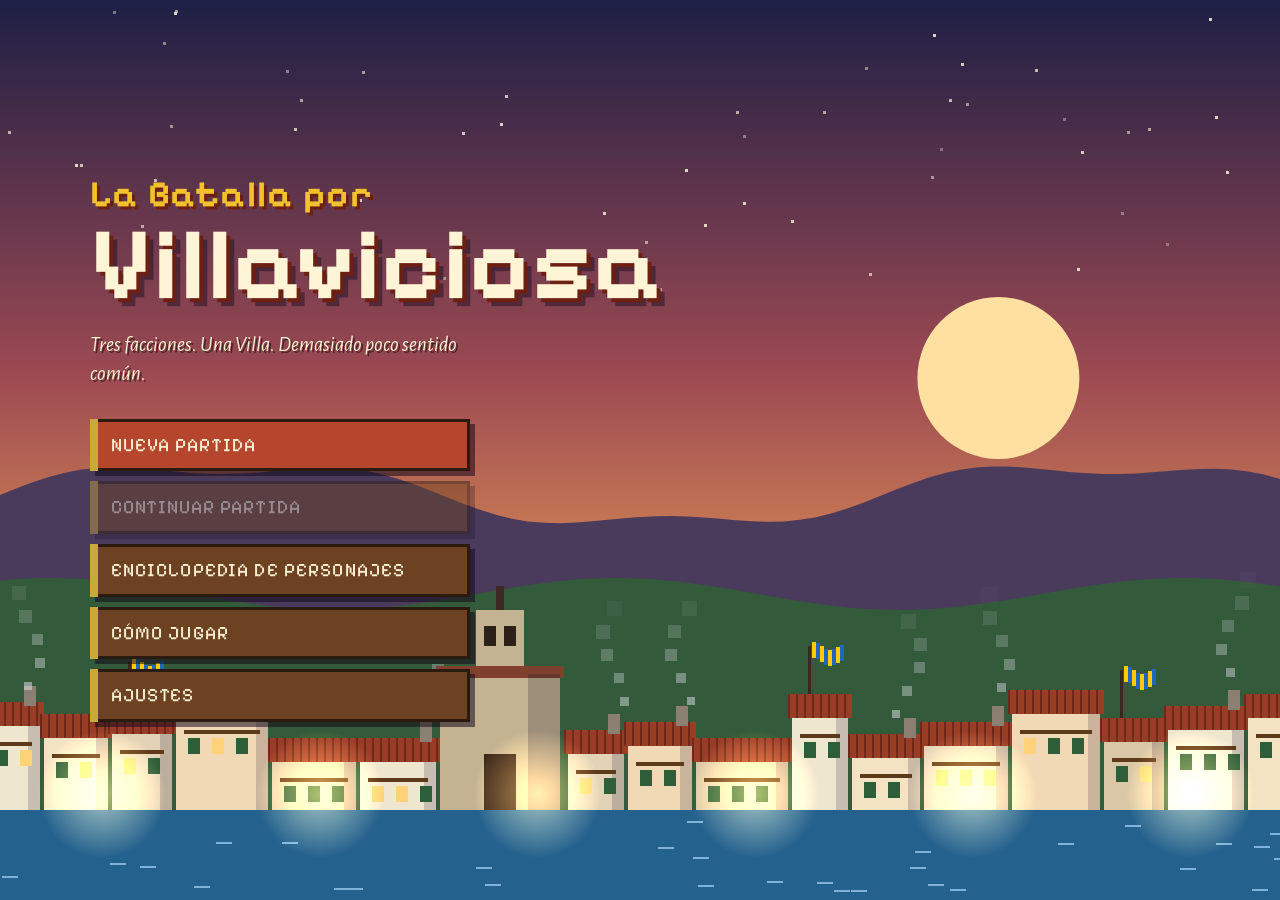
==== index.html @ 6a0cd869 "Add files via upload" ====
<!doctype html>
<html lang="es">
<head>
<link rel="icon" href="data:image/svg+xml,<svg xmlns=%22http://www.w3.org/2000/svg%22 viewBox=%220 0 100 100%22><text y=%22.9em%22 font-size=%2290%22>🍺</text></svg>">
<meta charset="utf-8">
<meta name="viewport" content="width=device-width, initial-scale=1, viewport-fit=cover">
<title>La Batalla por Villaviciosa</title>
<link rel="preconnect" href="https://fonts.googleapis.com">
<link rel="preconnect" href="https://fonts.gstatic.com" crossorigin>
<link href="https://fonts.googleapis.com/css2?family=Alegreya+Sans:ital,wght@0,400;0,700;0,800;1,400&family=Pixelify+Sans:wght@400;600;700&display=swap" rel="stylesheet">
<style>
/* LA BATALLA POR VILLAVICIOSA — styles.css
   Paleta: cal (paredes encaladas), pizarra (tejados y piedra), teja, sidra, prao, madera. */
:root {
  --cal: #efe7d4; --cal2: #e2d6ba; --pizarra: #2f3a45; --pizarra2: #3b4855; --teja: #b5452c; --sidra: #c8a93a; --prao: #4f8a35; --madera: #6d4223; --ria: #2f6f9e;
  --bg: #e9e0cb; --panel: #f4eedf; --panel2: #e6dcc3; --ink: #2a2620; --muted: #6e6455; --line: #b9a888; --btn: #6d4223; --btnInk: #fbf3df; --accent: #b5452c; --focus: #2f6f9e;
  color-scheme: light;
  box-sizing: border-box; padding-top: env(safe-area-inset-top, 0px); padding-bottom: env(safe-area-inset-bottom, 0px);
  --font-d: 'Pixelify Sans', 'Courier New', ui-monospace, monospace;
  --font-b: 'Alegreya Sans', 'Trebuchet MS', 'Segoe UI', system-ui, sans-serif;
}
@media (prefers-color-scheme: dark) {
  :root:not([data-theme="light"]) {
    --bg: #1d242c; --panel: #26303a; --panel2: #303c48; --ink: #ece4d0; --muted: #a59c8a; --line: #4c5a68; --btn: #c8a93a; --btnInk: #1d242c; --accent: #e0694d; --focus: #8cc6ef; color-scheme: dark;
  }
}
:root[data-theme="dark"] { --bg: #1d242c; --panel: #26303a; --panel2: #303c48; --ink: #ece4d0; --muted: #a59c8a; --line: #4c5a68; --btn: #c8a93a; --btnInk: #1d242c; --accent: #e0694d; --focus: #8cc6ef; color-scheme: dark; }
*, *::before, *::after { box-sizing: border-box; }
html { height: 100%; scroll-padding-top: env(safe-area-inset-top, 0px); }
body { margin: 0; height: 100%; background: var(--bg); color: var(--ink); font-family: var(--font-b); font-size: 16px; line-height: 1.4; overflow: hidden; }
#app { height: 100%; position: relative; }
.pix { image-rendering: pixelated; image-rendering: crisp-edges; }
button { font: inherit; color: inherit; cursor: pointer; }
button:disabled { cursor: not-allowed; opacity: 0.45; }
:focus-visible { outline: 3px solid var(--focus); outline-offset: 2px; }
h1, h2, h3, h4 { font-family: var(--font-d); font-weight: 600; margin: 0 0 0.4em; letter-spacing: 0.01em; }
.muted { color: var(--muted); } .small { font-size: 0.85em; }
.row { display: flex; gap: 10px; align-items: center; flex-wrap: wrap; } .row.end { justify-content: flex-end; margin-top: 14px; }
.hidden { display: none !important; }

.btn { background: var(--btn); color: var(--btnInk); border: 2px solid rgba(0,0,0,0.35); border-radius: 4px; padding: 8px 16px; font-family: var(--font-d); font-size: 15px; box-shadow: 0 3px 0 rgba(0,0,0,0.35); transition: transform .06s; }
.btn:active:not(:disabled) { transform: translateY(2px); box-shadow: 0 1px 0 rgba(0,0,0,0.35); }
.btn.ghost { background: transparent; color: var(--ink); border-color: var(--line); box-shadow: none; }
.btn.danger { background: var(--teja); color: #fff6e6; }
.btn.end { background: var(--prao); color: #f5f1e2; font-size: 16px; padding: 10px 22px; }

/* ---------- Pantallas ---------- */
.screen { position: absolute; inset: 0; display: none; }
.screen.active { display: block; }

/* Menú principal */
#scr-menu { background: #2b2f63; }
#menu-bg { position: absolute; inset: 0; width: 100%; height: 100%; image-rendering: pixelated; }
.menu-box { position: relative; z-index: 1; height: 100%; display: flex; flex-direction: column; justify-content: center; padding: 6vh 7vw; max-width: 760px; }
.title { font-family: var(--font-d); font-weight: 700; color: #fff4d6; font-size: clamp(42px, 8vw, 104px); line-height: 0.92; margin: 0; text-shadow: 4px 4px 0 #6d1f12, 8px 8px 0 rgba(20,10,30,0.45); }
.title span { display: block; font-size: 0.36em; color: #f2c12e; text-shadow: 3px 3px 0 #6d1f12; margin-bottom: 0.15em; letter-spacing: 0.04em; }
.subtitle { color: #fff1d0; font-size: clamp(16px, 2vw, 21px); font-style: italic; margin: 18px 0 30px; text-shadow: 2px 2px 0 rgba(0,0,0,0.5); max-width: 34ch; }
.menu-nav { display: flex; flex-direction: column; gap: 10px; align-items: flex-start; }
.menu-nav button { font-family: var(--font-d); font-size: 19px; letter-spacing: 0.06em; background: #6d4223; color: #fbefd2; border: 3px solid #2b1a0e; padding: 10px 22px 10px 18px; min-width: 380px; text-align: left; box-shadow: 5px 5px 0 rgba(20,10,30,0.55); position: relative; }
.menu-nav button::before { content: ''; position: absolute; left: -3px; top: -3px; bottom: -3px; width: 8px; background: #c8a93a; }
.menu-nav button:hover:not(:disabled) { background: #85532d; transform: translateX(6px); }
.menu-nav button:first-child { background: #b5452c; }

/* Pantallas de contenido */
.page { height: 100%; overflow: auto; padding: 24px clamp(14px, 4vw, 48px) 40px; }
.page-head { display: flex; align-items: center; justify-content: space-between; gap: 12px; margin-bottom: 16px; flex-wrap: wrap; }
.page-head h1 { font-size: clamp(26px, 4vw, 40px); margin: 0; }
.setup-sec { background: var(--panel); border: 2px solid var(--line); border-radius: 6px; padding: 16px; margin-bottom: 16px; }
.setup-sec h2 { font-size: 20px; }
.fac-row, .map-row { display: grid; grid-template-columns: repeat(auto-fit, minmax(240px, 1fr)); gap: 12px; }
.fac-card { text-align: left; background: var(--panel2); border: 3px solid transparent; border-left: 10px solid var(--fc); border-radius: 6px; padding: 12px; }
.fac-card.on { border-color: var(--fc); border-left-color: var(--fc); background: color-mix(in srgb, var(--fc) 18%, var(--panel)); }
.fac-card p { margin: 6px 0; font-size: 14px; } .fac-card .bonus { color: var(--muted); }
.fac-name { font-family: var(--font-d); font-size: 22px; color: var(--fc); filter: brightness(1.05); }
.fac-faces { display: flex; gap: 4px; flex-wrap: wrap; margin-top: 8px; }
.fac-faces canvas { width: 34px; height: 34px; border-radius: 2px; }
.leader-grid { display: grid; grid-template-columns: repeat(auto-fill, minmax(104px, 1fr)); gap: 8px; margin: 10px 0; }
.leader { background: var(--panel2); border: 3px solid transparent; border-radius: 6px; padding: 6px; display: flex; flex-direction: column; align-items: center; gap: 4px; font-size: 13px; }
.leader canvas { width: 72px; height: 72px; } .leader.on { border-color: var(--accent); }
.leader-info p { margin: 4px 0; }
.map-card { text-align: left; background: var(--panel2); border: 3px solid transparent; border-radius: 6px; padding: 10px; display: flex; flex-direction: column; gap: 6px; }
.map-card canvas { width: 100%; max-width: 330px; height: auto; border-radius: 3px; } .map-card.on { border-color: var(--accent); } .map-card p { margin: 0; font-size: 14px; }
.opts { display: grid; grid-template-columns: max-content 1fr; gap: 10px 16px; align-items: center; }
.opts h2 { grid-column: 1 / -1; }
.seg { display: flex; flex-wrap: wrap; gap: 0; }
.seg button { background: var(--panel2); border: 2px solid var(--line); padding: 6px 12px; margin-right: -2px; font-size: 14px; }
.seg button.on { background: var(--btn); color: var(--btnInk); border-color: var(--btn); }
select { font: inherit; padding: 6px 8px; background: var(--panel2); color: var(--ink); border: 2px solid var(--line); border-radius: 4px; }
.start-bar { position: sticky; bottom: 0; display: flex; justify-content: flex-end; padding: 12px 0; }

/* Enciclopedia */
#scr-ency .ency-wrap { display: grid; grid-template-columns: 250px 1fr; gap: 16px; min-height: 0; }
#ency-tabs { display: flex; flex-wrap: wrap; gap: 6px; margin-bottom: 12px; }
#ency-tabs button { background: var(--panel2); border: 2px solid var(--line); border-radius: 4px; padding: 6px 12px; font-family: var(--font-d); }
#ency-tabs button.on { background: var(--btn); color: var(--btnInk); border-color: var(--btn); }
#ency-list { display: flex; flex-direction: column; gap: 4px; }
.ency-item { display: flex; align-items: center; gap: 8px; background: var(--panel); border: 2px solid transparent; border-radius: 4px; padding: 4px; text-align: left; }
.ency-item canvas { width: 44px; height: 44px; } .ency-item.on { border-color: var(--accent); }
#ency-detail { background: var(--panel); border: 2px solid var(--line); border-radius: 6px; padding: 16px; }
.ency-top { display: grid; grid-template-columns: minmax(260px, 360px) 1fr; gap: 18px; }
.ency-stage { width: 100%; height: auto; border: 3px solid var(--fc); border-radius: 4px; }
.ency-stage-wrap { display: flex; flex-direction: column; gap: 8px; align-items: stretch; }
.lvlnav { display: flex; align-items: center; justify-content: space-between; font-family: var(--font-d); }
.ency-info h2 { font-size: 28px; }
.evo-strip { margin-top: 18px; } .strip { display: flex; align-items: center; gap: 6px; overflow-x: auto; padding-bottom: 6px; }
.evo-step { display: flex; flex-direction: column; align-items: center; gap: 2px; background: var(--panel2); border: 2px solid transparent; border-radius: 6px; padding: 6px; min-width: 118px; font-size: 13px; }
.evo-step canvas { width: 96px; height: 114px; object-fit: contain; } .evo-step.on { border-color: var(--accent); }
.evo-arrow { font-family: var(--font-d); font-size: 26px; color: var(--muted); }

/* Ayuda */
.help { max-width: 72ch; } .help h3 { margin-top: 1.1em; } .help p, .help li { line-height: 1.55; }
.terr { border-collapse: collapse; } .terr td, .terr th { border-bottom: 1px solid var(--line); padding: 4px 14px 4px 0; text-align: left; }

/* ---------- Batalla ---------- */
#scr-battle.active { display: grid; grid-template-columns: 1fr 340px; grid-template-rows: auto 1fr 172px; height: 100%; }
#topbar { grid-column: 1 / -1; display: flex; align-items: center; gap: 14px; padding: 7px 12px; white-space: nowrap; overflow: hidden; background: #1f2830; color: #ece4d0; border-bottom: 3px solid #12181e; flex-wrap: wrap; font-size: 15px; }
#topbar .muted { color: #a8b0b8; }
.tb-round strong { font-family: var(--font-d); font-size: 18px; }
.tb-tod { display: flex; align-items: center; gap: 6px; font-family: var(--font-d); } .tod-ic { width: 22px; height: 22px; }
.tb-fac { font-family: var(--font-d); display: flex; align-items: center; gap: 8px; font-size: 17px; padding: 2px 12px; border-left: 6px solid var(--fc); background: rgba(255,255,255,0.06); }
.dot { width: 12px; height: 12px; background: var(--fc); display: inline-block; }
.tb-gold { display: flex; align-items: center; gap: 6px; font-family: var(--font-d); font-size: 17px; }
.coin { width: 14px; height: 14px; border-radius: 50%; background: #f2c12e; box-shadow: inset -3px -3px 0 #b8860b; display: inline-block; }
.pp { display: inline-block; min-width: 26px; text-align: center; padding: 1px 6px; margin-right: 3px; background: var(--fc); color: #fff; font-family: var(--font-d); border-radius: 3px; }
.tb-event { color: #f2d77a; font-size: 14px; min-width: 0; overflow: hidden; text-overflow: ellipsis; flex: 0 1 auto; }
.tb-btns { margin-left: auto; display: flex; gap: 6px; }
.tb-btns .icon { background: #2c3843; border: 2px solid #12181e; color: #ece4d0; padding: 4px 10px; border-radius: 3px; font-family: var(--font-d); font-size: 14px; }
#mapwrap { position: relative; overflow: hidden; background: #2b2620; min-height: 0; }
#map { display: block; width: 100%; height: 100%; touch-action: none; cursor: pointer; }
#goal { position: absolute; left: 12px; top: 12px; max-width: min(520px, 60%); text-align: left; background: rgba(20,16,24,0.82); color: #f4ecd8; border: 0; border-left: 5px solid #c8a93a; padding: 6px 12px; font-size: 14px; border-radius: 0 4px 4px 0; }
#goal .gl { font-family: var(--font-d); color: #f2c12e; margin-right: 8px; text-transform: uppercase; font-size: 12px; letter-spacing: .08em; }
#legend { position: absolute; left: 12px; bottom: 12px; display: flex; gap: 6px; flex-wrap: wrap; pointer-events: none; }
#legend .lg { font-size: 12px; padding: 3px 8px 3px 22px; background: rgba(20,16,24,0.78); color: #f4ecd8; border-radius: 3px; position: relative; }
#legend .lg::before { content: ''; position: absolute; left: 7px; top: 50%; width: 10px; height: 10px; transform: translateY(-50%); }
#legend .mv::before { background: rgba(255,250,225,0.7); } #legend .at::before { border: 2px solid #ff4b3a; width: 8px; height: 8px; } #legend .ab::before { background: #ffcd3c; } #legend .th::before { background: rgba(220,50,40,0.6); } #legend .fl::before { background: linear-gradient(#d9a62e, #d9a62e) left/2px 100% no-repeat, #e8e2d2; }
#tip { position: absolute; pointer-events: none; background: rgba(28,20,36,0.94); color: #f4ecd8; padding: 8px 10px; border-radius: 4px; max-width: 260px; font-size: 13px; opacity: 0; transition: opacity .12s; border: 1px solid #5a4a6a; z-index: 3; }
#tip.on { opacity: 1; } #tip strong { font-family: var(--font-d); } #tip .muted { color: #bdb2c9; } .tp-prop { color: #f2c12e; font-weight: 700; margin-top: 4px; }
#banner { position: absolute; left: 50%; top: 16%; transform: translate(-50%, -10px); pointer-events: none; font-family: var(--font-d); font-size: 26px; color: #fff8e6; padding: 10px 30px; background: color-mix(in srgb, var(--bc) 82%, black); border-top: 4px solid #fff3; border-bottom: 4px solid #0004; opacity: 0; transition: opacity .25s, transform .25s; white-space: nowrap; text-shadow: 2px 2px 0 #0007; }
#banner.on { opacity: 1; transform: translate(-50%, 0); } #banner.big { font-size: 34px; top: 24%; }
#ticker { position: absolute; right: 56px; bottom: 12px; max-width: min(420px, 50%); background: rgba(20,16,24,0.86); color: #f4ecd8; padding: 7px 12px; border-left: 5px solid #ea80fc; font-size: 14px; font-style: italic; opacity: 0; transition: opacity .3s; pointer-events: none; }
#ticker.on { opacity: 1; } #ticker.lvl, #ticker.ult { border-color: #f2c12e; font-style: normal; font-weight: 700; } #ticker.event { border-color: #5fb0e8; font-style: normal; } #ticker.death { border-color: #9e9e9e; font-style: normal; } #ticker.cap { border-color: #6fbf5a; font-style: normal; }
.zoomctl { position: absolute; right: 10px; top: 10px; display: flex; flex-direction: column; gap: 4px; z-index: 6; }
.zoomctl button { width: 36px; height: 36px; background: #1f2830; color: #ece4d0; border: 2px solid #12181e; font-family: var(--font-d); font-size: 20px; border-radius: 3px; }
#side { grid-row: 2 / 4; grid-column: 2; background: var(--panel); border-left: 3px solid var(--line); display: flex; flex-direction: column; min-height: 0; }
#tabs { display: flex; border-bottom: 2px solid var(--line); }
#tabs button { flex: 1; background: var(--panel2); border: 0; border-right: 1px solid var(--line); padding: 9px 4px; font-family: var(--font-d); font-size: 14px; }
#tabs button.on { background: var(--panel); box-shadow: inset 0 -3px 0 var(--accent); }
#tabbody { flex: 1; overflow-y: auto; padding: 12px 14px; font-size: 14px; min-height: 0; }
#tabbody h3 { font-size: 19px; margin: 0; } #tabbody h4 { font-size: 14px; margin: 12px 0 4px; color: var(--muted); }
.up-head { display: flex; gap: 10px; align-items: center; margin-bottom: 8px; }
.up-head canvas { width: 88px; height: 88px; flex: none; border-radius: 3px; }
.tag { display: inline-block; margin-left: 6px; background: var(--sidra); color: #2a2620; font-size: 11px; padding: 0 6px; border-radius: 2px; font-family: var(--font-d); }
.bar { display: grid; grid-template-columns: 92px 1fr 56px; align-items: center; gap: 6px; margin: 3px 0; }
.bl, .bv { font-family: var(--font-d); font-size: 13px; } .bv { text-align: right; }
.bt { height: 10px; background: #0003; border: 1px solid #0005; } .bt i { display: block; height: 100%; }
.stats { display: flex; flex-wrap: wrap; gap: 4px 12px; margin: 8px 0; font-size: 14px; }
.chips { display: flex; flex-wrap: wrap; gap: 4px; margin: 6px 0; }
.chip { font-size: 12px; padding: 1px 6px; border-left: 5px solid var(--sc); background: var(--panel2); border-radius: 2px; }
.armed { font-size: 13px; color: var(--accent); font-weight: 700; }
.weap, .abl { list-style: none; padding: 0; margin: 0; }
.weap li { display: grid; grid-template-columns: 1fr auto; gap: 0 8px; padding: 3px 0; border-bottom: 1px dashed var(--line); }
.weap li .muted { grid-column: 1 / -1; font-size: 12px; }
.abl li { padding: 4px 0; border-bottom: 1px dashed var(--line); display: flex; flex-direction: column; } .abl li .muted { font-size: 12.5px; }
.res { display: flex; flex-wrap: wrap; gap: 4px; } .res span { font-size: 12px; background: var(--panel2); padding: 1px 6px; border-radius: 2px; }
.res .pos { color: #3d8b3a; font-weight: 700; } .res .neg { color: var(--accent); font-weight: 700; }
.desc { font-style: italic; color: var(--muted); margin-top: 12px; }
.ab-lvl { margin: 10px 0 14px; } .ab-lvl.locked { opacity: 0.62; }
.ab-lh { font-family: var(--font-d); font-size: 13px; color: var(--muted); border-bottom: 2px solid var(--line); padding-bottom: 3px; margin-bottom: 6px; display: flex; justify-content: space-between; }
.lock { color: var(--accent); }
.ab-item { background: var(--panel2); border-left: 4px solid var(--line); padding: 6px 8px; margin-bottom: 6px; border-radius: 2px; }
.ab-item.ult { border-left-color: var(--sidra); } .ab-item p { margin: 3px 0; font-size: 13px; }
.ab-top { display: flex; justify-content: space-between; align-items: center; gap: 8px; }
.ab-st { font-size: 12px; color: var(--muted); font-style: italic; }
.btn.small { padding: 3px 10px; font-size: 13px; }
.evo-card { display: grid; grid-template-columns: 64px 1fr; gap: 10px; align-items: center; padding: 8px; margin-bottom: 8px; background: var(--panel2); border: 2px solid transparent; border-radius: 4px; }
.evo-card canvas { width: 64px; height: 76px; object-fit: contain; } .evo-card.cur { border-color: var(--sidra); } .evo-card.next { opacity: 0.8; } .evo-card.past { opacity: 0.7; }
.evo-h { display: flex; justify-content: space-between; gap: 6px; } .evo-st { font-family: var(--font-d); font-size: 12px; color: var(--muted); }
.evo-card .small { margin-top: 2px; }
.loglist p { margin: 0 0 5px; font-size: 13px; } .loglist .quip { font-style: italic; color: var(--accent); } .loglist .lvl, .loglist .ult { color: #8a6d00; font-weight: 700; } .loglist .event { color: var(--ria); font-weight: 700; } .loglist .sys, .loglist .death { color: var(--muted); } .loglist .cap { color: var(--prao); }
.empty p { font-size: 14px; }
#mini { width: 100%; height: auto; max-height: 26vh; object-fit: contain; border-top: 3px solid var(--line); background: #1a2028; cursor: crosshair; image-rendering: pixelated; }
#bottombar { grid-column: 1; grid-row: 3; display: grid; grid-template-columns: minmax(200px, 1.5fr) minmax(260px, 1.4fr) auto; gap: 12px; padding: 10px 12px; background: var(--panel2); border-top: 3px solid var(--line); min-height: 0; }
#roster { display: flex; gap: 6px; overflow-x: auto; align-items: stretch; padding-bottom: 4px; min-width: 0; }
.ru { flex: none; width: 82px; display: flex; flex-direction: column; align-items: center; gap: 2px; background: var(--panel); border: 2px solid var(--line); border-radius: 4px; padding: 4px 3px; position: relative; font-size: 12px; }
.ru canvas { width: 44px; height: 44px; } .ru.on { border-color: var(--sidra); box-shadow: 0 0 0 2px var(--sidra); }
.ru .rn { font-family: var(--font-d); font-size: 12px; white-space: nowrap; overflow: hidden; text-overflow: ellipsis; max-width: 76px; }
.ru .rhp { width: 60px; height: 4px; background: #0004; } .ru .rhp i { display: block; height: 100%; background: #5ccf5c; }
.ru .rs { font-size: 10.5px; line-height: 1.1; text-align: center; color: var(--muted); }
.ru.ready { border-color: #4fa64a; } .ru.ready .rs { color: #3d8b3a; font-weight: 700; }
.ru.part { border-color: #d6a32e; } .ru.done { opacity: 0.55; } .ru.new { border-style: dashed; }
.ru .crown { position: absolute; top: 2px; left: 4px; width: 12px; height: 8px; background: linear-gradient(135deg, transparent 33%, #f2c12e 33%, #f2c12e 66%, transparent 66%), #f2c12e; clip-path: polygon(0 100%, 0 20%, 25% 60%, 50% 0, 75% 60%, 100% 20%, 100% 100%); }
#context { display: flex; flex-direction: column; gap: 4px; overflow-y: auto; min-width: 0; min-height: 0; }
.ctx-t { font-family: var(--font-d); font-size: 16px; } .ctx-d { margin: 0; font-size: 13.5px; line-height: 1.35; color: var(--ink); }
.abilbar { display: flex; flex-wrap: wrap; gap: 6px; margin-top: 4px; }
.abil { display: flex; flex-direction: column; align-items: flex-start; text-align: left; background: var(--panel); border: 2px solid var(--line); border-radius: 4px; padding: 4px 10px; max-width: 220px; font-size: 12px; }
.abil .an { font-family: var(--font-d); font-size: 13px; } .abil .as { color: var(--muted); }
.abil.ult { border-color: var(--sidra); background: color-mix(in srgb, var(--sidra) 18%, var(--panel)); }
.abil.on { outline: 3px solid var(--sidra); }
#acts { display: flex; flex-direction: column; gap: 6px; justify-content: center; min-width: 170px; }
#acts .btn { padding: 6px 14px; font-size: 15px; }
#acts .btn.end { display: flex; flex-direction: column; align-items: center; padding: 10px 18px; }
#acts .btn.end small { font-family: var(--font-b); font-size: 12px; opacity: .85; }
@keyframes pulse { 0%, 100% { box-shadow: 0 3px 0 rgba(0,0,0,.35), 0 0 0 0 rgba(242,193,46,.0); } 50% { box-shadow: 0 3px 0 rgba(0,0,0,.35), 0 0 0 6px rgba(242,193,46,.55); } }
#acts .btn.end.pulse { animation: pulse 1.4s infinite; }
.ai-busy { display: flex; align-items: center; gap: 8px; font-family: var(--font-d); }
.spin { width: 14px; height: 14px; border: 3px solid var(--line); border-top-color: var(--accent); border-radius: 50%; animation: sp 0.9s linear infinite; }
@keyframes sp { to { transform: rotate(360deg); } }

/* ---------- Modales ---------- */
.modal { position: fixed; inset: 0; background: rgba(15,10,20,0.62); display: flex; align-items: center; justify-content: center; z-index: 50; padding: 16px; }
.modal-card { background: var(--panel); color: var(--ink); border: 3px solid var(--line); border-top: 8px solid var(--madera); border-radius: 6px; padding: 18px 20px; max-width: 520px; width: 100%; max-height: 92vh; overflow: auto; box-shadow: 8px 8px 0 rgba(0,0,0,0.35); }
.modal-card.wide { max-width: 860px; }
.confirm h3 { font-size: 22px; }
.hotseat { border-left: 8px solid var(--fc); padding-left: 12px; }
.pv-head { display: grid; grid-template-columns: 1fr auto 1fr; gap: 12px; align-items: center; }
.pv-side { display: flex; gap: 10px; align-items: flex-start; border-left: 6px solid var(--fc); padding-left: 8px; font-size: 14px; }
.pv-side canvas { width: 72px; height: 72px; flex: none; }
.vs { font-family: var(--font-d); color: var(--muted); }
.kill { font-family: var(--font-d); } .kill.hi { color: var(--accent); }
.pv-weapons { display: flex; flex-direction: column; gap: 6px; margin: 14px 0 8px; }
.pv-w { display: grid; grid-template-columns: 1.4fr 0.5fr 1.3fr 0.5fr; gap: 4px 10px; text-align: left; background: var(--panel2); border: 2px solid var(--line); border-radius: 4px; padding: 8px 10px; align-items: center; }
.pv-w.on { border-color: var(--accent); background: color-mix(in srgb, var(--accent) 12%, var(--panel)); }
.pv-w .wn { font-weight: 800; } .pv-w .cth { font-family: var(--font-d); font-size: 17px; text-align: right; }
.pv-w .counter { grid-column: 1 / -1; font-size: 13px; color: var(--muted); }
.pv-notes p { margin: 2px 0; font-size: 13px; }
.recruit .rec-grid { display: grid; grid-template-columns: repeat(auto-fill, minmax(240px, 1fr)); gap: 8px; margin-top: 10px; }
.rec { display: grid; grid-template-columns: 64px 1fr auto; gap: 10px; text-align: left; background: var(--panel2); border: 2px solid var(--line); border-radius: 5px; padding: 8px; align-items: center; }
.rec canvas { width: 64px; height: 64px; } .rec-info { display: flex; flex-direction: column; font-size: 13px; } .rec-info strong { font-size: 15px; }
.rec .cost { font-family: var(--font-d); font-size: 20px; color: #8a6d00; } .rec:hover:not(:disabled) { border-color: var(--accent); }
.levelcard h3 { font-size: 28px; text-align: center; color: var(--accent); }
.evo { display: flex; align-items: center; justify-content: center; gap: 18px; }
.evo figure { margin: 0; text-align: center; } .evo canvas { width: 144px; height: 171px; object-fit: contain; background: var(--panel2); border-radius: 6px; }
.evo figure.new canvas { box-shadow: 0 0 0 4px var(--sidra), 0 0 30px rgba(242,193,46,0.6); }
.evo figcaption { font-family: var(--font-d); margin-top: 6px; } .evo .evo-arrow { font-size: 44px; }
.diffs { list-style: none; padding: 0; margin: 14px auto; max-width: 520px; }
.diffs li { display: grid; grid-template-columns: 1.4fr 1fr 20px 1fr; gap: 8px; padding: 3px 0; border-bottom: 1px dashed var(--line); font-size: 14px; }
.diffs .arrow { color: var(--muted); } .diffs strong { color: #3d8b3a; }
.newab p { margin: 4px 0; font-size: 14px; }
.endcard h2 { font-size: 42px; color: var(--fc); }
.scores { border-collapse: collapse; width: 100%; margin: 10px 0; } .scores th, .scores td { text-align: left; padding: 5px 8px; border-bottom: 1px solid var(--line); }
.settings { display: flex; flex-direction: column; gap: 8px; } .settings .chk { display: flex; gap: 8px; align-items: center; }
#toast { position: fixed; left: 50%; bottom: 150px; transform: translateX(-50%) translateY(12px); background: #2a1f33; color: #fbefd2; padding: 9px 16px; border-radius: 4px; opacity: 0; transition: opacity .2s, transform .2s; pointer-events: none; z-index: 60; max-width: 90vw; text-align: center; border-left: 5px solid var(--sidra); }
#toast.on { opacity: 1; transform: translateX(-50%) translateY(0); }

/* ---------- Pantallas estrechas ---------- */
@media (max-width: 900px) {
  #scr-battle.active { grid-template-columns: 1fr; grid-template-rows: auto 1fr auto; }
  #side { position: absolute; right: 0; top: 0; bottom: 0; width: min(320px, 86vw); z-index: 5; transform: translateX(100%); transition: transform .2s; }
  #side.open { transform: none; }
  #bottombar { grid-template-columns: 1fr; max-height: 46vh; overflow-y: auto; }
  #legend { display: none; }
  #acts { flex-direction: row; flex-wrap: wrap; }
  .side-toggle { display: block !important; }
  #scr-ency .ency-wrap { grid-template-columns: 1fr; } #ency-list { flex-direction: row; overflow-x: auto; }
  .ency-top { grid-template-columns: 1fr; } .opts { grid-template-columns: 1fr; }
  .menu-nav button { min-width: 0; width: 100%; }
  .pv-head { grid-template-columns: 1fr; }
}
.side-toggle { display: none; }
@media (prefers-reduced-motion: reduce) { * { transition: none !important; } }

</style>
</head>
<body>
<div id="app">
  <section id="scr-menu" class="screen active">
    <canvas id="menu-bg" aria-hidden="true"></canvas>
    <div class="menu-box">
      <h1 class="title"><span>La Batalla por</span>Villaviciosa</h1>
      <p class="subtitle">Tres facciones. Una Villa. Demasiado poco sentido común.</p>
      <nav class="menu-nav" aria-label="Menú principal">
        <button data-act="new">NUEVA PARTIDA</button>
        <button data-act="continue" id="btn-continue">CONTINUAR PARTIDA</button>
        <button data-act="ency">ENCICLOPEDIA DE PERSONAJES</button>
        <button data-act="help">CÓMO JUGAR</button>
        <button data-act="settings">AJUSTES</button>
      </nav>
    </div>
  </section>

  <section id="scr-setup" class="screen">
    <div class="page">
      <div class="page-head"><h1>Nueva partida</h1><button class="btn ghost" data-act="menu">Volver</button></div>
      <div id="setup-body"></div>
      <div class="start-bar"><button class="btn end" data-act="start">Empezar batalla</button></div>
    </div>
  </section>

  <section id="scr-ency" class="screen">
    <div class="page">
      <div class="page-head"><h1>Enciclopedia de personajes</h1><button class="btn ghost" data-act="menu">Volver</button></div>
      <div id="ency-tabs" role="group" aria-label="Facciones"></div>
      <div class="ency-wrap"><div id="ency-list"></div><div id="ency-detail"></div></div>
    </div>
  </section>

  <section id="scr-help" class="screen">
    <div class="page">
      <div class="page-head"><h1>Cómo jugar</h1><button class="btn ghost" data-act="menu">Volver</button></div>
      <div id="help-body"></div>
    </div>
  </section>

  <section id="scr-battle" class="screen">
    <header id="topbar"></header>
    <div id="mapwrap">
      <canvas id="map" aria-label="Tablero hexagonal"></canvas>
      <button id="goal" title="Centrar la cámara en el comandante rival"></button>
      <div id="legend" aria-hidden="true"><span class="lg mv">Movimiento</span><span class="lg at">Atacable</span><span class="lg ab">Habilidad</span><span class="lg th">Alcance rival</span><span class="lg fl">Bandera: puesto que cura y da oro</span></div>
      <div id="tip" role="status"></div>
      <div id="banner" aria-live="polite"></div>
      <div id="ticker" aria-live="polite"></div>
      <div class="zoomctl">
        <button id="zoom-in" aria-label="Acercar">+</button>
        <button id="zoom-out" aria-label="Alejar">−</button>
        <button class="side-toggle" aria-label="Panel de unidad" onclick="document.getElementById('side').classList.toggle('open')">i</button>
      </div>
    </div>
    <aside id="side"><div id="tabs" role="tablist"></div><div id="tabbody"></div><canvas id="mini" width="300" height="270" aria-label="Minimapa"></canvas></aside>
    <footer id="bottombar"><div id="roster" aria-label="Tu ejército"></div><div id="context"></div><div id="acts"></div></footer>
  </section>

  <div id="modal" class="modal hidden" role="dialog" aria-modal="true"><div class="modal-card" id="modal-card"></div></div>
  <div id="toast" role="status"></div>
</div>
<script>
/* LA BATALLA POR VILLAVICIOSA — data.js
   Todas las tablas del juego: tipos de daño, estados, terrenos, arquetipos,
   facciones, unidades con sus evoluciones y habilidades. */
(function (G) {
  const VV = (G.VV = G.VV || {});

  VV.DMG = { imp: 'Impacto', cut: 'Corte', pro: 'Proyectil', psi: 'Psicológico', cha: 'Caos' };
  VV.DMG_ORDER = ['imp', 'cut', 'pro', 'psi', 'cha'];

  // Los estados del mismo tipo no se acumulan: solo renuevan duración.
  VV.STATUS = {
    mareado: { n: 'Mareado', d: '−20 % de daño infligido.', col: '#8bc34a', dmg: 0.8 },
    avergonzado: { n: 'Avergonzado', d: '−10 puntos de probabilidad de impacto.', col: '#f48fb1', acc: -10 },
    agotado: { n: 'Agotado', d: '−1 punto de movimiento en su siguiente turno.', col: '#90a4ae', mov: -1 },
    pringado: { n: 'Pringado', d: '+1 al coste de movimiento en cualquier terreno transitable.', col: '#9ccc65', cost: 1 },
    inspirado: { n: 'Inspirado', d: '+15 % de daño infligido.', col: '#ffca28', dmg: 1.15 },
    protegido: { n: 'Protegido', d: '−20 % de daño recibido.', col: '#4fc3f7', taken: 0.8 },
    silenciado: { n: 'Silenciado', d: 'No puede usar habilidades activas.', col: '#9575cd', silence: true },
    intimidado: { n: 'Intimidado', d: '−15 % de daño infligido.', col: '#ef5350', dmg: 0.85 },
    evasivo: { n: 'En guardia', d: 'Bonificación temporal de defensa.', col: '#26a69a' },
    temazo: { n: 'Temazo', d: '+1 punto de movimiento.', col: '#ff7043', mov: 1 }
  };

  VV.TERRAIN = {
    street: { n: 'Calle empedrada', cost: 1, def: 30 },
    plaza: { n: 'Plaza abierta', cost: 1, def: 20, open: true },
    grass: { n: 'Hierba del prao', cost: 1, def: 30, open: true },
    park: { n: 'Parque arbolado', cost: 2, def: 50 },
    alley: { n: 'Callejón estrecho', cost: 1, def: 40 },
    cover: { n: 'Edificio con cobertura', cost: 2, def: 50 },
    castle: { n: 'Fortaleza', cost: 1, def: 60, castle: true },
    keep: { n: 'Casilla de mando', cost: 1, def: 60, castle: true, keep: true },
    tavern: { n: 'Sidrería / caseta', cost: 1, def: 50 },
    mud: { n: 'Barro', cost: 3, def: 20 },
    puddle: { n: 'Charco', cost: 2, def: 20 },
    dance: { n: 'Pista de baile', cost: 1, def: 20, open: true },
    stage: { n: 'Escenario', cost: 1, def: 40 },
    tables: { n: 'Barrera de mesas', cost: 99, def: 0 },
    wall: { n: 'Edificio cerrado', cost: 99, def: 0 },
    water: { n: 'Agua profunda', cost: 99, def: 0 }
  };

  VV.ARCH = {
    infantry: { n: 'Infantería', cost: {}, def: {} },
    agile: { n: 'Ágil', cost: { park: -1, mud: -1 }, def: { park: 10 } },
    tank: { n: 'Tanque', cost: { park: 1, mud: 1 }, def: {}, cap: 50 },
    mystic: { n: 'Místico', cost: {}, def: { cover: 5 } },
    support: { n: 'Apoyo', cost: {}, def: { tavern: 5 } }
  };

  VV.RES = {
    infantry: { imp: 0, cut: 0, pro: 5, psi: 0, cha: 0 },
    agile: { imp: -10, cut: 0, pro: 10, psi: 0, cha: 0 },
    tank: { imp: 20, cut: 10, pro: 10, psi: -10, cha: 0 },
    mystic: { imp: -10, cut: 0, pro: 0, psi: 20, cha: 10 },
    support: { imp: 0, cut: 0, pro: 5, psi: 10, cha: 0 }
  };

  VV.TOD = [
    { n: 'Amanecer', law: 0, tint: [255, 170, 120, 0.16] },
    { n: 'Día', law: 1, tint: [255, 255, 255, 0] },
    { n: 'Tarde', law: 1, tint: [255, 205, 120, 0.08] },
    { n: 'Atardecer', law: 0, tint: [215, 95, 70, 0.24] },
    { n: 'Noche', law: -1, tint: [18, 28, 88, 0.42] },
    { n: 'Noche profunda', law: -1, tint: [8, 10, 48, 0.56] }
  ];
  VV.ALIGN = { l: 'Diurno', c: 'Nocturno', n: 'Neutral' };

  VV.FACTIONS = {
    ast: {
      n: 'Astures', col: '#3f8f4f', col2: '#2c6fa8', accent: '#f1e4b8',
      lore: 'Defensores de la Villa: sidra, familiares temibles y mascotas monstruosas.',
      bonus: 'Curan +1 PV extra en propiedades controladas (máximo 9 por turno).',
      generics: []
    },
    mad: {
      n: 'Madriles', col: '#8c1c3a', col2: '#4b2463', accent: '#d4af37',
      lore: 'Invasores con opinadores, escritores incomprendidos y discursos interminables.',
      bonus: '+1 XP en el primer combate de cada unidad por ronda.',
      generics: []
    },
    ver: {
      n: 'Veraneantes', col: '#14a39b', col2: '#ff7a5c', accent: '#ffd84d',
      lore: 'Personajes inclasificables que consideran la Villa su territorio estival.',
      bonus: '+1 oro adicional por cada dos propiedades controladas.',
      generics: []
    }
  };

  VV.ECON = { startGold: 75, base: 6, perProp: 2 };

  /* ---------------- HABILIDADES ----------------
     kind: arm (prepara el siguiente ataque), buff, heal, healAlly, debuff,
     summon, barricade, sticky, attack (ataque especial), leap, passive. */
  const A = (VV.ABIL = {});
  const ab = (id, o) => (A[id] = Object.assign({ id }, o));
  ab('ronda_bienvenida', { n: 'Ronda de bienvenida', kind: 'arm', cd: 3, arm: { range: 'd', onHit: 'mareado' }, d: 'El siguiente ataque a distancia aplica Mareado si acierta al menos un golpe.' });
  ab('ronda_doble', { n: 'Ronda doble', kind: 'arm', cd: 4, arm: { range: 'd', splash: 0.25 }, d: 'En el siguiente ataque a distancia, el último golpe acertado salpica un 25 % de su daño a otro enemigo adyacente al objetivo.' });
  ab('ultima_ronda', { n: 'La Última Ronda', kind: 'arm', once: true, ult: true, arm: { range: 'd', dmgMul: 1.25, onHit: 'mareado' }, d: 'Una vez por batalla: el siguiente ataque a distancia gana +25 % de daño y aplica Mareado si conecta.' });
  ab('rebote_puchi', { n: 'Rebote de Puchi', kind: 'arm', cd: 3, arm: { range: 'd', acc: 10 }, d: '+10 puntos de precisión en el siguiente ataque a distancia.' });
  ab('puchi_bumeran', { n: 'Puchi Bumerán', kind: 'passive', trig: { range: 'd', minHits: 2, status: 'agotado' }, d: 'Si acierta dos o más golpes a distancia, aplica Agotado.' });
  ab('puchi_supersonico', { n: 'Puchi Supersónico', kind: 'attack', cd: 4, ult: true, target: 'range2', weapon: 'd', fx: 'hamster', d: 'Ataca a distancia a un enemigo a dos hexágonos con línea de visión. No recibe represalia.' });
  ab('chavales', { n: '¡CHAVALES, VENID!', kind: 'summon', cd: 3, minion: 'amiga', group: 'amiga', max: 2, dur: 3, d: 'Invoca a una amiga (16 PV, 5×2 impacto) durante tres rondas. Máximo dos.' });
  ab('pandilla', { n: 'Pandilla organizada', kind: 'passive', upgrade: { amiga: 'amiga2' }, nearSummonMelee: 0.1, d: 'Las amigas pasan a 21 PV y 6×2. +10 % de daño cuerpo a cuerpo con una amiga adyacente.' });
  ab('todas_a_una', { n: 'TODAS A UNA', kind: 'attack', cd: 4, ult: true, target: 'adj', weapon: 'm', extraPerSummon: { group: 'amiga', d: 5, t: 'imp' }, fx: 'fist', d: 'Golpea con su arma cuerpo a cuerpo y cada amiga activa añade un golpe de 5 de impacto.' });
  ab('aqui_no_pasa', { n: 'Aquí no pasa nadie', kind: 'buff', cd: 3, status: 'protegido', evasion: 10, d: 'Gana Protegido y +10 de defensa hasta su siguiente turno.' });
  ab('terremoto', { n: 'Terremoto de Charlotte', kind: 'attack', cd: 4, ult: true, target: 'all_adj', custom: { d: 12, s: 1, t: 'imp' }, fx: 'quake', d: 'Un golpe de 12 de impacto a todos los enemigos adyacentes, con tiradas independientes.' });
  ab('cambio_deco', { n: 'Cambio de decoración', kind: 'barricade', cd: 4, count: 1, hp: 15, maxActive: 3, dur: 3, d: 'Coloca una barricada decorativa de 15 PV en una casilla adyacente durante tres rondas.' });
  ab('reforma_integral', { n: 'REFORMA INTEGRAL', kind: 'barricade', cd: 4, ult: true, count: 2, hp: 20, maxActive: 3, dur: 3, replaces: 'cambio_deco', d: 'Coloca dos barricadas de 20 PV adyacentes (máximo tres propias activas).' });
  ab('te_toca_perder', { n: 'Te toca perder', kind: 'debuff', cd: 3, status: 'agotado', d: 'Aplica Agotado a un enemigo adyacente.' });
  ab('monopolio', { n: 'MONOPOLIO FAMILIAR', kind: 'debuff', cd: 4, ult: true, status: 'intimidado', arm: { range: 'any', steal: 3 }, d: 'Aplica Intimidado a un enemigo adyacente; si su siguiente ataque acierta, roba hasta 3 de oro.' });
  ab('accidente', { n: 'Accidente doméstico', kind: 'sticky', cd: 4, count: 1, d: 'Crea una casilla pringosa adyacente durante dos rondas (+1 de coste y aplica Pringado).' });
  ab('vomito_mutante', { n: 'Vómito mutante', kind: 'passive', trig: { range: 'd', minHits: 2, status: 'pringado' }, d: 'Su ataque a distancia aplica Pringado si acierta dos o más golpes.' });
  ab('cataclismo', { n: 'CATACLISMO GASTROINTESTINAL', kind: 'attack', cd: 5, ult: true, target: 'adj', custom: { d: 10, s: 2, t: 'cha' }, sticky: 2, fx: 'vomit', d: 'Ataque de caos 10×2 a un enemigo adyacente y dos casillas pringosas a su alrededor.' });
  ab('interlocutor', { n: 'Interlocutor cautivo', kind: 'passive', onKill: { t: 'psi', minion: 'oyente', group: 'oyente', max: 2, dur: 3 }, d: 'Si elimina a un enemigo con daño psicológico, crea un Oyente Zombi adyacente durante tres rondas (máximo dos).' });
  ab('monologo', { n: 'Monólogo interminable', kind: 'debuff', cd: 4, status: 'silenciado', d: 'Silencia a un enemigo adyacente durante una ronda.' });
  ab('conferencia', { n: 'CONFERENCIA DE TRES HORAS', kind: 'attack', cd: 5, ult: true, target: 'radius2', custom: { d: 7, s: 1, t: 'psi' }, onHit: 'agotado', fx: 'clock', d: '7 de daño psicológico a todos los enemigos a dos hexágonos o menos; Agotado a quien reciba el golpe.' });
  ab('primer_borrador', { n: 'Primer borrador', kind: 'arm', cd: 3, arm: { range: 'd', acc: 10 }, d: '+10 de probabilidad de impacto en su siguiente ataque psicológico a distancia.' });
  ab('spoiler', { n: 'Spoiler innecesario', kind: 'debuff', cd: 4, status: 'avergonzado', d: 'Aplica Avergonzado a un enemigo adyacente.' });
  ab('trilogia', { n: 'LA TRILOGÍA INTERMINABLE', kind: 'attack', cd: 5, ult: true, target: 'adj', custom: { d: 8, s: 3, t: 'psi' }, minHits: 2, minStatus: 'silenciado', fx: 'papers', d: 'Tres golpes psicológicos de 8; si dos aciertan, Silenciado.' });
  ab('dejame', { n: 'Déjame tranquilo', kind: 'debuff', cd: 3, status: 'agotado', d: 'Aplica Agotado a un enemigo adyacente.' });
  ab('te_he_dicho', { n: '¿TE HE DICHO QUE PARES?', kind: 'attack', cd: 4, ult: true, target: 'adj', custom: { d: 18, s: 1, t: 'imp' }, push: true, fx: 'muscle', d: 'Golpe de 18 de impacto; si conecta, empuja al enemigo un hexágono.' });
  ab('boss', { n: 'INVOCAR A EL BOSS', kind: 'summon', once: true, ult: true, minion: 'boss', group: 'boss', max: 1, dur: 3, inspireOnEnter: 1, d: 'Una vez por batalla invoca a El Boss, leyenda rockera genérica, durante tres rondas. Inspira a los aliados adyacentes.' });
  ab('cata', { n: 'Cata estratégica', kind: 'buff', cd: 3, status: 'inspirado', d: 'Gana Inspirado durante una ronda.' });
  ab('barrica', { n: 'Barrica rodante', kind: 'attack', cd: 4, target: 'adj', custom: { d: 11, s: 2, t: 'imp' }, onHit: 'agotado', fx: 'barrel', d: 'Ataque de 11×2 impacto que aplica Agotado si conecta.' });
  ab('bodega', { n: 'Bodega interminable', kind: 'heal', cd: 4, amount: 6, d: 'Se cura 6 PV usando su acción.' });
  ab('gran_cosecha', { n: 'LA GRAN COSECHA', kind: 'attack', cd: 5, ult: true, target: 'all_adj', custom: { d: 12, s: 2, t: 'imp' }, healPerTarget: 3, healMax: 12, fx: 'barrel', d: '12×2 de impacto a todos los adyacentes; se cura 3 PV por objetivo alcanzado (máx. 12).' });
  ab('tabernero', { n: 'Afinidad con las barricas', kind: 'passive', tavernXP: 3, d: '+3 XP al empezar turno en una barra o sidrería controlada (una vez cada dos rondas).' });
  ab('grito_guerra', { n: 'Grito de guerra', kind: 'buff', cd: 3, status: 'inspirado', d: 'Gana Inspirado durante una ronda.' });
  ab('patada_circular', { n: 'Patada circular', kind: 'attack', cd: 4, target: 'two', custom: { d: 8, s: 2, t: 'imp' }, fx: 'kick', d: 'Ataca a dos enemigos adyacentes con 8×2 impacto cada uno.' });
  ab('patada_estrato', { n: 'PATADA ESTRATOSFÉRICA', kind: 'leap', cd: 5, ult: true, range: 2, then: { d: 12, s: 2, t: 'imp' }, fx: 'kick', d: 'Salta a un hexágono libre a dos casillas y golpea con 12×2 a un enemigo adyacente al destino.' });
  ab('relevo', { n: 'Relevo familiar', kind: 'buff', cd: 3, status: 'protegido', d: 'Gana Protegido durante una ronda.' });
  ab('familia', { n: 'FAMILIA NUMEROSA', kind: 'attack', cd: 5, ult: true, target: 'adj', custom: { d: 7, s: 4, t: 'imp' }, minHits: 3, minStatus: 'intimidado', fx: 'fist', d: 'Cuatro golpes de 7 de impacto; si tres conectan, Intimidado.' });
  ab('muro', { n: 'Muro humano', kind: 'buff', cd: 3, status: 'protegido', d: 'Gana Protegido durante una ronda.' });
  ab('aplastamiento', { n: 'Aplastamiento controlado', kind: 'attack', cd: 4, target: 'adj', custom: { d: 12, s: 2, t: 'imp' }, onHit: 'agotado', fx: 'quake', d: '12×2 de impacto; aplica Agotado si conecta.' });
  ab('montana', { n: 'SE VIENE LA MONTAÑA', kind: 'attack', cd: 5, ult: true, target: 'all_adj', custom: { d: 13, s: 1, t: 'imp' }, fx: 'quake', d: 'Golpea a todos los enemigos adyacentes con 13 de impacto.' });
  ab('cuenta_cerrada', { n: 'Cuenta cerrada', kind: 'passive', killGold: 2, d: 'Al eliminar a un enemigo, +2 de oro para su facción (una vez por ronda).' });
  ab('cambio_exacto', { n: 'Cambio exacto', kind: 'arm', cd: 4, arm: { range: 'd', steal: 3 }, d: 'Si su siguiente ataque a distancia conecta, roba hasta 3 de oro.' });
  ab('enterrado', { n: 'ENTERRADO EN DINERO', kind: 'attack', cd: 5, ult: true, target: 'adj', custom: { d: 10, s: 3, t: 'pro' }, minHits: 2, minStatus: 'agotado', fx: 'coins', d: '10×3 de proyectil; si acierta dos golpes, Agotado.' });
  ab('escurridizo', { n: 'Escurridizo', kind: 'passive', skirmishOnce: true, d: 'Ignora una zona de control enemiga por turno.' });
  ab('desaparecer', { n: 'Desaparecer entre la gente', kind: 'buff', cd: 4, evasion: 15, d: '+15 de defensa hasta su siguiente turno.' });
  ab('no_me_has_visto', { n: 'NO ME HAS VISTO', kind: 'leap', cd: 5, ult: true, range: 2, then: 'normal', fx: 'shadow', d: 'Se desplaza a un hexágono libre a dos casillas y después puede atacar con normalidad.' });
  ab('llave_vasca', { n: 'Llave vasca', kind: 'arm', cd: 3, arm: { range: 'any', onHit: 'agotado' }, d: 'Si su siguiente ataque conecta, aplica Agotado.' });
  ab('suplex', { n: 'SUPLEX INTERCONTINENTAL', kind: 'attack', cd: 5, ult: true, target: 'adj', custom: { d: 16, s: 2, t: 'imp' }, push: true, fx: 'quake', d: '16×2 de impacto; si acierta, empuja al objetivo una casilla.' });
  ab('tu_ven_aqui', { n: '¡Tú, ven aquí!', kind: 'debuff', cd: 3, status: 'intimidado', d: 'Aplica Intimidado a un enemigo adyacente.' });
  ab('bronca', { n: 'Bronca monumental', kind: 'attack', cd: 4, target: 'two', custom: { d: 7, s: 1, t: 'psi' }, fx: 'shout', d: '7 de daño psicológico a hasta dos enemigos adyacentes.' });
  ab('brujaaa', { n: 'BRUJAAAAAA', kind: 'attack', cd: 5, ult: true, target: 'all_adj', custom: { d: 10, s: 2, t: 'psi' }, onHit: 'silenciado', fx: 'shout', d: '10×2 psicológico a todos los adyacentes; Silenciado a quien reciba un golpe.' });
  ab('puma', { n: 'Puma de diseño', kind: 'summon', cd: 4, minion: 'puma', group: 'puma', max: 1, dur: 3, d: 'Invoca un puma de 18 PV y 6×2 corte durante tres rondas. Máximo uno.' });
  ab('pedigri', { n: 'Pedigrí imperial', kind: 'passive', upgrade: { puma: 'puma2' }, d: 'Su puma pasa a 25 PV y 8×2 corte.' });
  ab('felino', { n: 'FELINO DE ALTA CUNA', kind: 'summon', cd: 5, ult: true, minion: 'puma3', group: 'puma', max: 1, dur: 3, replace: true, d: 'Invoca un puma imperial de 35 PV y 10×2 corte; sustituye al puma activo.' });
  ab('pasito', { n: 'Pasito lateral', kind: 'buff', cd: 3, evasion: 15, d: '+15 de defensa durante una ronda.' });
  ab('vuelta', { n: 'Vuelta imposible', kind: 'leap', cd: 4, range: 1, free: true, then: 'normal', fx: 'dance', d: 'Se desplaza a una casilla adyacente sin coste y puede atacar si no lo había hecho.' });
  ab('bachata', { n: 'BACHATA APOCALÍPTICA', kind: 'attack', cd: 5, ult: true, target: 'all_adj', custom: { d: 9, s: 1, t: 'imp' }, onHit: 'avergonzado', zoom: true, fx: 'dance', d: '9 de impacto a todos los adyacentes; Avergonzado a los alcanzados.' });

  /* ---------------- UNIDADES ---------------- */
  const U = (VV.UNITS = {});
  const W = (n, r, d, s, t, fx) => ({ n, r, d, s, t, fx });
  const L = (name, hp, mov, xp, w, ab, extra) => Object.assign({ name, hp, mov, xp, w, ab: ab || [] }, extra || {});
  const def = (id, o) => (U[id] = Object.assign({ id }, o));

  // Paletas de piel y pelo
  const SK = { fair: '#f2cba8', light: '#e7b48b', tan: '#c98e5d', brown: '#a8693c', dark: '#7d4a26', zombie: '#a8c49a' };
  const HR = { blond: '#ecc24a', black: '#1d1a24', brown: '#5b3a22', dbrown: '#3a2416', grey: '#c8c8ce', white: '#f4f4f0' };

  // ---------- ASTURES ----------
  def('ramon', { fac: 'ast', kind: 'hero', arch: 'infantry', align: 'n', cost: 18, res: { pro: 15 }, cls: 'Guerrero escanciador',
    desc: 'Nadie sabe cuántas copas le quedan. Probablemente ni él.', fx: 'cup',
    levels: [
      L('Ramón', 36, 5, 26, [W('Vaso en la frente', 'm', 5, 2, 'imp', 'fist'), W('Lanzamiento de copa', 'd', 6, 3, 'pro', 'cup')], ['ronda_bienvenida']),
      L('Raymon', 46, 5, 38, [W('Vaso en la frente', 'm', 7, 2, 'imp', 'fist'), W('Lanzamiento de copa', 'd', 8, 3, 'pro', 'cup2')], ['ronda_doble']),
      L('Don Ramón', 60, 5, null, [W('Vaso en la frente', 'm', 9, 2, 'imp', 'fist'), W('Lanzamiento de copa', 'd', 11, 3, 'pro', 'cupbig')], ['ultima_ronda'])
    ] });

  def('pilar', { fac: 'ast', kind: 'hero', arch: 'agile', align: 'n', cost: 18, defBonus: 10, cls: 'Arquera de hámster',
    desc: 'Puchi no pidió participar en esta guerra. Ahora es artillería.', fx: 'hamster',
    levels: [
      L('Pilar', 28, 6, 25, [W('Puñetín', 'm', 3, 2, 'imp', 'fist'), W('¡Puchi, vuela!', 'd', 7, 3, 'pro', 'hamster')], ['rebote_puchi']),
      L('Pilarina', 36, 7, 40, [W('Puñetín', 'm', 4, 2, 'imp', 'fist'), W('¡Puchi, vuela!', 'd', 9, 3, 'pro', 'hamster2')], ['puchi_bumeran']),
      L('La Pilu', 48, 7, null, [W('Puñetín', 'm', 5, 2, 'imp', 'fist'), W('¡Puchi, vuela!', 'd', 11, 3, 'pro', 'hamster3')], ['puchi_supersonico'])
    ] });

  def('teresa', { fac: 'ast', kind: 'hero', arch: 'agile', align: 'n', cost: 22, cls: 'Berserker invocadora',
    desc: 'Si escuchas «¡CHAVALES!», ya es demasiado tarde.', fx: 'fist', res: { cut: -15 }, terrainBonus: { open: 5 },
    levels: [
      L('Teresa', 32, 7, 26, [W('Hostia de confianza', 'm', 8, 2, 'imp', 'fist')], ['chavales']),
      L('Terelu', 44, 7, 40, [W('Hostia de confianza', 'm', 10, 2, 'imp', 'fist')], ['pandilla']),
      L('Tereso', 58, 8, null, [W('Hostia de confianza', 'm', 12, 3, 'imp', 'fist')], ['todas_a_una'])
    ] });

  def('carlota', { fac: 'ast', kind: 'hero', arch: 'tank', align: 'l', cost: 27, defBonus: -10, cls: 'Tanque y luchadora de puños',
    desc: 'La mejor negociación empieza con un puñetazo.', fx: 'fist', res: { imp: 20 },
    levels: [
      L('Carlota', 52, 4, 32, [W('Puñetazo de Carlota', 'm', 10, 2, 'imp', 'fist')], ['aqui_no_pasa']),
      L('Charlotte', 72, 4, null, [W('Puñetazo de Charlotte', 'm', 14, 3, 'imp', 'fist')], ['terremoto'])
    ] });

  def('tia_carlota', { fac: 'ast', kind: 'hero', arch: 'support', align: 'n', cost: 19, res: { imp: 10 }, cls: 'Maga decoradora',
    desc: 'Te va a reformar la casa. Y la cara.', fx: 'cushion',
    levels: [
      L('Tía Carlota', 35, 5, 27, [W('Lámpara contundente', 'm', 5, 2, 'imp', 'fist'), W('Cojines a domicilio', 'd', 6, 3, 'pro', 'cushion')], ['cambio_deco']),
      L('CEO de Inzu Deco', 49, 5, null, [W('Lámpara contundente', 'm', 6, 2, 'imp', 'fist'), W('Cojines a domicilio', 'd', 9, 3, 'pro', 'cushion')], ['reforma_integral'])
    ] });

  def('tia_carmen', { fac: 'ast', kind: 'hero', arch: 'support', align: 'n', cost: 19, cls: 'Controladora táctica',
    desc: 'Nunca aceptes jugar una partida con ella.', fx: 'dice',
    levels: [
      L('Tía Carmen', 34, 5, 27, [W('Tablero en la cara', 'm', 4, 2, 'imp', 'fist'), W('Dados del Catán', 'd', 6, 3, 'psi', 'dice')], ['te_toca_perder']),
      L('La Mamen', 47, 5, null, [W('Tablero en la cara', 'm', 5, 2, 'imp', 'fist'), W('Dados del Catán', 'd', 8, 3, 'psi', 'dice')], ['monopolio'])
    ] });

  def('pooh', { fac: 'ast', kind: 'hero', arch: 'agile', align: 'c', cost: 18, defBonus: 10, cls: 'Bestia mutante del caos',
    desc: 'Pesa tres kilos. Aparentemente contiene un demonio.', fx: 'vomit', res: { cha: 20 },
    levels: [
      L('Pooh', 29, 7, 25, [W('Espasmo inesperado', 'm', 5, 2, 'imp', 'bite'), W('Vómito traicionero', 'd', 6, 3, 'cha', 'vomit')], ['accidente']),
      L('El Pooh', 38, 7, 36, [W('Espasmo inesperado', 'm', 6, 2, 'imp', 'bite'), W('Vómito traicionero', 'd', 8, 3, 'cha', 'vomit')], ['vomito_mutante']),
      L('El Puchín', 55, 8, null, [W('Espasmo inesperado', 'm', 8, 3, 'imp', 'bite'), W('Vómito traicionero', 'd', 10, 3, 'cha', 'vomit')], ['cataclismo'])
    ] });

  // ---------- MADRILES ----------
  def('pedro', { fac: 'mad', kind: 'hero', arch: 'mystic', align: 'c', cost: 23, cls: 'Nigromante de la chapa',
    desc: 'Su arma más poderosa es una conversación sin final.', fx: 'talk',
    levels: [
      L('Pedro', 32, 5, 30, [W('Codazo explicativo', 'm', 3, 2, 'imp', 'fist'), W('Dar la chapa', 'd', 7, 3, 'psi', 'talk')], ['interlocutor']),
      L('El Peter', 43, 5, 42, [W('Codazo explicativo', 'm', 4, 2, 'imp', 'fist'), W('Dar la chapa', 'd', 9, 3, 'psi', 'talk')], ['monologo'], { res: { psi: 30 } }),
      L('Pedrito Melenas, el Rey de las Nenas', 57, 5, null, [W('Codazo explicativo', 'm', 5, 2, 'imp', 'fist'), W('Dar la chapa', 'd', 11, 3, 'psi', 'talk')], ['conferencia'], { res: { psi: 30 } })
    ] });

  def('carlos', { fac: 'mad', kind: 'hero', arch: 'mystic', align: 'n', cost: 14, cls: 'Escritor hechicero',
    desc: 'Ha escrito doce novelas. Nadie ha terminado la primera.', fx: 'papers',
    levels: [
      L('Carlos', 29, 5, 25, [W('Golpe de manuscrito', 'm', 4, 2, 'imp', 'papers'), W('Escribir un libro malo', 'd', 6, 3, 'psi', 'papers')], ['primer_borrador']),
      L('Carlangas', 38, 5, 40, [W('Golpe de manuscrito', 'm', 4, 2, 'imp', 'papers'), W('Escribir un libro malo', 'd', 8, 3, 'psi', 'papers')], ['spoiler']),
      L('Carlitos Gormiti, el Rey de las Titis', 51, 5, null, [W('Golpe de manuscrito', 'm', 6, 2, 'imp', 'papers'), W('Escribir un libro malo', 'd', 10, 3, 'psi', 'papers')], ['trilogia'])
    ] });

  def('guille', { fac: 'mad', kind: 'hero', arch: 'infantry', align: 'l', cost: 13, defBonus: 5, res: { cut: -10 }, cls: 'Berserker de transformación',
    desc: 'Solo quería que parasen.', fx: 'fist',
    levels: [
      L('Guille', 30, 6, 25, [W('Oye, ¿puedes parar?', 'm', 5, 3, 'imp', 'fist')], ['dejame']),
      L('Guilletón', 66, 5, null, [W('Oye, ¿puedes parar?', 'm', 13, 3, 'imp', 'fist')], ['te_he_dicho'])
    ] });

  def('tia_maria', { fac: 'mad', kind: 'hero', arch: 'support', align: 'n', cost: 20, cls: 'Sacerdotisa del rock',
    desc: 'No necesita un ejército cuando tiene un concierto.', fx: 'vinyl', vetCost: [25, 35, 45],
    levels: [
      L('Tía María', 38, 5, null, [W('Vinilo arrojadizo', 'm', 4, 2, 'imp', 'vinyl'), W('Rock del Boss', 'd', 7, 3, 'psi', 'notes')], ['boss'])
    ] });

  def('tio_guillermo', { fac: 'mad', kind: 'hero', arch: 'tank', align: 'n', cost: 26, defBonus: -10, cls: 'Titán del vino',
    desc: 'La Gran Reserva nunca se rinde.', fx: 'wine',
    levels: [
      L('Tío Guillermo', 47, 4, 20, [W('Sombrerazo australiano', 'm', 8, 2, 'imp', 'fist'), W('Brindis rotundo', 'd', 5, 2, 'psi', 'wine')], ['tabernero']),
      L('Guillermo Reserva', 54, 4, 28, [W('Sombrerazo australiano', 'm', 9, 2, 'imp', 'fist'), W('Brindis rotundo', 'd', 6, 2, 'psi', 'wine')], ['cata']),
      L('Don Guillermo Crianza', 62, 4, 38, [W('Sombrerazo australiano', 'm', 11, 2, 'imp', 'fist'), W('Brindis rotundo', 'd', 7, 2, 'psi', 'wine')], ['barrica']),
      L('Guillermo Gran Reserva', 72, 4, 52, [W('Sombrerazo australiano', 'm', 12, 3, 'imp', 'fist'), W('Brindis rotundo', 'd', 8, 2, 'psi', 'wine')], ['bodega']),
      L('Emperador del Tempranillo', 84, 5, null, [W('Sombrerazo australiano', 'm', 14, 3, 'imp', 'fist'), W('Brindis rotundo', 'd', 9, 3, 'psi', 'wine')], ['gran_cosecha'], { res: { psi: 10 } })
    ] });

  def('ponchu', { fac: 'mad', kind: 'hero', arch: 'agile', align: 'c', cost: 19, defBonus: 10, cls: 'Monje de combate',
    desc: 'Pide silencio gritando.', fx: 'kick',
    levels: [
      L('Ponchu', 33, 6, 28, [W('Patada voladora', 'm', 8, 2, 'imp', 'kick'), W('GRITAR MUY FUERTE', 'd', 5, 2, 'psi', 'shout')], ['grito_guerra']),
      L('El Ponch', 44, 7, 40, [W('Patada voladora', 'm', 10, 2, 'imp', 'kick'), W('GRITAR MUY FUERTE', 'd', 6, 3, 'psi', 'shout')], ['patada_circular']),
      L('Alfonso Escribano', 59, 7, null, [W('Patada voladora', 'm', 12, 3, 'imp', 'kick'), W('GRITAR MUY FUERTE', 'd', 8, 3, 'psi', 'shout')], ['patada_estrato'])
    ] });

  def('dantart', { fac: 'mad', kind: 'hero', arch: 'infantry', align: 'n', cost: 13, defBonus: 5, cls: 'Unidad colectiva',
    desc: 'Uno solo es peligroso. Cuatro requieren un seguro.', fx: 'fist',
    levels: [
      L('Los Dantart (1/4)', 27, 6, 20, [W('Golpe de hermano', 'm', 5, 3, 'imp', 'fist')], []),
      L('Los Dantart (2/4)', 38, 6, 30, [W('Golpe de hermano', 'm', 6, 4, 'imp', 'fist')], ['relevo']),
      L('Los Dantart (3/4)', 51, 6, 40, [W('Golpe de hermano', 'm', 7, 4, 'imp', 'fist'), W('Bombardeo fraternal', 'd', 5, 2, 'pro', 'rocks')], []),
      L('Los Dantart (4/4)', 66, 6, null, [W('Golpe de hermano', 'm', 8, 5, 'imp', 'fist'), W('Bombardeo fraternal', 'd', 7, 3, 'pro', 'rocks')], ['familia'], { res: { imp: 10 } })
    ] });

  // ---------- VERANEANTES ----------
  def('santiago', { fac: 'ver', kind: 'hero', arch: 'tank', align: 'l', cost: 30, defBonus: -15, cls: 'Superpesado',
    desc: 'Una montaña con gafas.', fx: 'quake',
    levels: [
      L('Santiago Vidao', 62, 3, 30, [W('Pisotón monumental', 'm', 11, 2, 'imp', 'quake')], ['muro']),
      L('Santi Apisonadora', 74, 3, 42, [W('Pisotón monumental', 'm', 13, 2, 'imp', 'quake')], ['aplastamiento']),
      L('La Montaña de Maliayo', 91, 3, null, [W('Pisotón monumental', 'm', 15, 3, 'imp', 'quake')], ['montana'], { res: { imp: 25 } })
    ] });

  def('mario', { fac: 'ver', kind: 'hero', arch: 'support', align: 'n', cost: 22, res: { pro: 15 }, cls: 'Mercader guerrero',
    desc: 'La cuenta siempre llega.', fx: 'coins',
    levels: [
      L('Mario de la Avenida', 35, 5, 27, [W('Bandejazo', 'm', 5, 2, 'imp', 'tray'), W('Lluvia de propinas', 'd', 7, 3, 'pro', 'coins')], ['cuenta_cerrada']),
      L('Mario Propina', 45, 5, 40, [W('Bandejazo', 'm', 6, 2, 'imp', 'tray'), W('Lluvia de propinas', 'd', 9, 3, 'pro', 'coins')], ['cambio_exacto']),
      L('El Señor de la Avenida', 58, 6, null, [W('Bandejazo', 'm', 8, 2, 'imp', 'tray'), W('Lluvia de propinas', 'd', 11, 3, 'pro', 'coins')], ['enterrado'])
    ] });

  def('chanchenchi', { fac: 'ver', kind: 'hero', arch: 'agile', align: 'n', cost: 22, defBonus: 10, cls: 'Asesino escaramuzador',
    desc: 'Si lo ves, es porque ya se ha ido.', fx: 'knife', res: { imp: -15 },
    levels: [
      L('Chanchenchi', 30, 7, 26, [W('Navajita relámpago', 'm', 8, 3, 'cut', 'knife'), W('Reflejo metálico', 'd', 4, 2, 'psi', 'glint')], ['escurridizo']),
      L('El Chanche', 39, 8, 36, [W('Navajita relámpago', 'm', 9, 3, 'cut', 'knife'), W('Reflejo metálico', 'd', 5, 2, 'psi', 'glint')], ['desaparecer']),
      L('La Sombra del Prao', 50, 8, null, [W('Navajita relámpago', 'm', 12, 3, 'cut', 'knife'), W('Reflejo metálico', 'd', 6, 3, 'psi', 'glint')], ['no_me_has_visto'])
    ] });

  def('kepa_nikola', { fac: 'ver', kind: 'hero', arch: 'infantry', align: 'n', cost: 27, res: { imp: 10 }, cls: 'Luchadores de equipo',
    desc: 'La negociación acaba en suplex.', fx: 'quake',
    levels: [
      L('Kepa & Nikola', 43, 5, 32, [W('Suplex fraternal', 'm', 9, 2, 'imp', 'quake')], ['llave_vasca']),
      L('Los Hermanos del Suplex', 55, 5, 40, [W('Suplex fraternal', 'm', 12, 2, 'imp', 'quake'), W('Silla de campeonato', 'd', 5, 2, 'pro', 'chair')], []),
      L('La Dupla Imparable', 70, 5, null, [W('Suplex fraternal', 'm', 13, 3, 'imp', 'quake'), W('Silla de campeonato', 'd', 6, 2, 'pro', 'chair')], ['suplex'])
    ] });

  def('tio_tony', { fac: 'ver', kind: 'hero', arch: 'support', align: 'n', cost: 24, defBonus: -5, cls: 'Oráculo de los improperios',
    desc: 'Su vocabulario es un arma de destrucción masiva.', fx: 'shout', res: { psi: 20 },
    levels: [
      L('Tío Tony', 39, 4, 25, [W('Bastón imperativo', 'm', 5, 2, 'imp', 'fist'), W('¡BRUJA!', 'd', 8, 2, 'psi', 'shout')], ['tu_ven_aqui']),
      L('Don Tony, el Oráculo', 49, 4, 40, [W('Bastón imperativo', 'm', 6, 2, 'imp', 'fist'), W('¡BRUJA!', 'd', 10, 3, 'psi', 'shout')], ['bronca']),
      L('Tony, Azote de Brujas', 65, 5, null, [W('Bastón imperativo', 'm', 7, 2, 'imp', 'fist'), W('¡BRUJA!', 'd', 12, 3, 'psi', 'shout')], ['brujaaa'])
    ] });

  def('castro', { fac: 'ver', kind: 'hero', arch: 'mystic', align: 'n', cost: 23, res: { cha: 10 }, cls: 'Invocador aristocrático',
    desc: 'Su puma tiene mejor pedigrí que tú.', fx: 'relic',
    levels: [
      L('Castro', 34, 5, 27, [W('Bastón de señorito', 'm', 5, 2, 'imp', 'fist'), W('Reliquia carísima', 'd', 7, 3, 'pro', 'relic')], ['puma']),
      L('Lord del Puma', 45, 6, 40, [W('Bastón de señorito', 'm', 7, 2, 'imp', 'fist'), W('Reliquia carísima', 'd', 9, 3, 'pro', 'relic')], ['pedigri']),
      L('Emperador del Brilli-Brilli', 58, 6, null, [W('Bastón de señorito', 'm', 9, 2, 'imp', 'fist'), W('Reliquia carísima', 'd', 11, 3, 'pro', 'relic')], ['felino'])
    ] });

  def('changel', { fac: 'ver', kind: 'hero', arch: 'agile', align: 'c', cost: 24, defBonus: 5, cls: 'Bailarín guerrero',
    desc: 'Puede que pierdas la batalla, pero no el ritmo.', fx: 'dance', terrainBonus: { dance: 10 },
    levels: [
      L('Changel', 32, 7, 26, [W('Zapateo mortal', 'm', 7, 3, 'imp', 'kick'), W('Mirada de bachata', 'd', 4, 2, 'psi', 'hearts')], ['pasito']),
      L('Changel Sensual', 41, 7, 38, [W('Zapateo mortal', 'm', 9, 3, 'imp', 'kick'), W('Mirada de bachata', 'd', 6, 2, 'psi', 'hearts')], ['vuelta']),
      L('El Rey de la Bachata', 54, 8, null, [W('Zapateo mortal', 'm', 11, 3, 'imp', 'kick'), W('Mirada de bachata', 'd', 8, 3, 'psi', 'hearts')], ['bachata'])
    ] });

  // ---------- INVOCACIONES (nivel 0, sin mantenimiento ni zona de control) ----------
  function minion(id, fac, name, arch, hp, mov, w, desc) {
    def(id, { fac, kind: 'summon', arch, align: 'n', cost: 0, cls: 'Invocación', desc, levels: [L(name, hp, mov, null, w, [])] });
  }
  minion('amiga', 'ast', 'Amiga de Teresa', 'infantry', 16, 6, [W('Empujón solidario', 'm', 5, 2, 'imp', 'fist')], 'Ha venido porque la llamaron a gritos.');
  minion('amiga2', 'ast', 'Amiga Organizada', 'infantry', 21, 6, [W('Empujón solidario', 'm', 6, 2, 'imp', 'fist')], 'La pandilla ya tiene grupo de mensajes.');
  minion('oyente', 'mad', 'Oyente Zombi', 'mystic', 16, 4, [W('Asentir sin escuchar', 'm', 4, 2, 'psi', 'talk')], 'Lleva tres horas escuchando a Pedro. Ya no vuelve.');
  minion('boss', 'mad', 'El Boss', 'support', 22, 5, [W('Riff del Boss', 'd', 7, 2, 'psi', 'notes')], 'Una leyenda del rock genérica e inventada. Nadie sabe de dónde ha salido.');
  minion('puma', 'ver', 'Puma de Diseño', 'agile', 18, 6, [W('Zarpazo de diseño', 'm', 6, 2, 'cut', 'claw')], 'Tiene más seguidores que tú.');
  minion('puma2', 'ver', 'Puma con Pedigrí', 'agile', 25, 6, [W('Zarpazo de diseño', 'm', 8, 2, 'cut', 'claw')], 'Collar ceremonial y certificado de origen.');
  minion('puma3', 'ver', 'Puma Imperial', 'agile', 35, 6, [W('Zarpazo imperial', 'm', 10, 2, 'cut', 'claw')], 'Armadura dorada. Desprecio absoluto.');

  VV.HEROES = { ast: [], mad: [], ver: [] };
  Object.values(U).forEach(u => { if (u.kind === 'hero') VV.HEROES[u.fac].push(u.id); });

  /* ---------------- MENSAJES HUMORÍSTICOS ---------------- */
  VV.QUIPS = {
    ramon: ['Ramón ha lanzado una copa. Nadie sabe de dónde la sacó.', 'Ramón pide otra ronda.'],
    pilar: ['Puchi ha vuelto sano y salvo.', 'Puchi aterriza, se sacude y pide pipas.'],
    teresa: ['Se ha oído un «¡CHAVALES!» a lo lejos.'],
    carlota: ['Carlota no negocia.'],
    tia_carlota: ['Tía Carlota ha cambiado la decoración sin preguntar.'],
    tia_carmen: ['La Mamen ha monopolizado la partida.', 'Tía Carmen exige que se respeten las reglas.'],
    pooh: ['Pooh está sufriendo una transformación preocupante.', 'Pooh parece arrepentido. No lo está.'],
    pedro: ['Pedro sigue hablando.', 'Pedro ha empezado otra anécdota.'],
    carlos: ['Carlos ha leído el capítulo uno. Otra vez.'],
    guille: ['Guille ha solicitado que paren.'],
    tia_maria: ['Tía María ha subido el volumen.'],
    tio_guillermo: ['Tío Guillermo ha descorchado algo con mucha crianza.'],
    ponchu: ['Ponchu ha pedido silencio. A gritos.'],
    dantart: ['Los Dantart llegan de uno en uno. Por ahora.'],
    santiago: ['El suelo tiembla: Santiago se ha movido.'],
    mario: ['Mario trae la cuenta.'],
    chanchenchi: ['¿Has visto a Chanchenchi? Exacto.'],
    kepa_nikola: ['Kepa y Nikola han resuelto el debate con un suplex.'],
    tio_tony: ['Tío Tony ha detectado otra bruja.'],
    castro: ['Castro ha comentado el precio de su reliquia.'],
    changel: ['Changel se ha venido arriba.']
  };
})(typeof window !== 'undefined' ? window : globalThis);

</script>
<script>
/* LA BATALLA POR VILLAVICIOSA — maps.js
   Mapas en desplazamiento «odd-q» (columnas impares desplazadas hacia abajo). */
(function (G) {
  const VV = G.VV;

  // Leyenda común de caracteres → terreno (+ propiedad)
  VV.LEGEND = {
    '.': { t: 'street' }, ',': { t: 'plaza' }, g: { t: 'grass' }, T: { t: 'park' }, a: { t: 'alley' },
    b: { t: 'cover' }, '#': { t: 'wall' }, K: { t: 'keep' }, C: { t: 'castle' }, W: { t: 'water' },
    M: { t: 'mud' }, d: { t: 'dance' }, t: { t: 'grass', obstacle: 'tables' }, '=': { t: 'street' },
    S: { t: 'tavern', prop: 'sidreria' }, G: { t: 'plaza', prop: 'guevu' }, R: { t: 'cover', prop: 'palco' },
    I: { t: 'cover', prop: 'iglesia' }, A: { t: 'plaza', prop: 'abastos' }, c: { t: 'tavern', prop: 'caseta' },
    X: { t: 'tavern', prop: 'barra' }, E: { t: 'stage', prop: 'escenario' }, F: { t: 'grass', prop: 'banderines' }
  };

  VV.PROPKINDS = {
    sidreria: { gold: 2, heal: 8, bar: true, d: 'Puesto con bandera: cura 8 PV al empezar el turno y da 2 de oro por ronda.' },
    guevu: { gold: 4, heal: 8, d: 'Puesto con bandera: cura 8 PV y da 4 de oro por ronda. El corazón de la Villa.' },
    palco: { gold: 2, heal: 8, def: 5, d: 'Puesto con bandera: cura 8 PV, da oro y +5 de defensa a quien lo ocupa.' },
    iglesia: { gold: 2, heal: 8, d: 'Puesto con bandera: cura 8 PV al empezar el turno y da 2 de oro.' },
    abastos: { gold: 4, heal: 8, d: 'Puesto con bandera: cura 8 PV y da 4 de oro por ronda. Mercado de la Villa.' },
    caseta: { gold: 2, heal: 8, bar: true, d: 'Puesto con bandera: caseta de peña que cura 8 PV y da 2 de oro.' },
    barra: { gold: 3, heal: 8, bar: true, d: 'Puesto con bandera: la Gran Barra cura 8 PV y da 3 de oro.' },
    escenario: { gold: 2, heal: 8, def: 5, d: 'Puesto con bandera: cura 8 PV, da oro y +5 de defensa en la plataforma.' },
    banderines: { gold: 4, heal: 8, d: 'Puesto con bandera: cura 8 PV y da 4 de oro por ronda.' }
  };

  VV.MAPS = {
    villa: {
      n: 'La Villa',
      sub: 'Casco urbano de Villaviciosa junto a la ría: calles estrechas, soportales, parques y diecisiete puestos con bandera.',
      rows: [
        'WWWWWWWWWWWWWWWWWWWWWWWWWW',
        'WWggTTWWg..####..gWWTTggWW',
        'gggTTTg....####....gTTTggg',
        'gSgTTg..T..,I,,..T..gTTgSg',
        'ggg..a..TT.,,,,.TT..a..ggg',
        'g..##a##..S....S..##a##..g',
        '..b##..##a......a##..##b..',
        'gCC...a..########..a...CCg',
        'gCCT..b..##,,,,##..b..TCCg',
        'gKCTT...,,,,G,,,,,...TTCKg',
        'gCC.T...,,,,,,,,,,...T.CCg',
        'gg.....b..##,,##..b.....gg',
        'gS..##a..S##..##S..a##..Sg',
        'gg..##a............a##..gg',
        'TT.a..S##..####..##R..a.TT',
        'TTT..S.##..####..##.S..TTT',
        'gTT.....,,..A,..,,.....TTg',
        'ggTTg...,,.S..S.,,...gTTgg',
        'gggTTgg............ggTTggg',
        'ggggTTTggggggggggggTTTgggg'
      ],
      names: {
        '12,3': 'Entorno de Santa María de la Oliva', '12,9': 'Plaza del Güevu', '19,14': 'Palco del Riera', '12,16': 'Plaza de Abastos',
        '1,3': 'Sidrería El Culín Eterno', '24,3': 'Chigre La Pipa Alegre', '10,5': 'Casería de la Ría', '15,5': 'Chigre El Fondín',
        '1,12': 'Sidrería El Escanciador Dormido', '24,12': 'Casería Les Mazanes', '9,12': 'Chigre El Último Tren', '16,12': 'Sidrería La Pumarada',
        '6,14': 'Casería del Hórreo', '5,15': 'Chigre El Llagar', '20,15': 'Casería La Quintana', '11,17': 'Sidrería El Tonel', '14,17': 'Chigre La Espicha'
      },
      landmarks: [
        { k: 'iglesia', tiles: [[11, 1], [12, 1], [13, 1], [14, 1], [11, 2], [12, 2], [13, 2], [14, 2]] },
        { k: 'ayuntamiento', tiles: [[11, 7], [12, 7], [13, 7], [14, 7]] },
        { k: 'abastos', tiles: [[11, 14], [12, 14], [13, 14], [14, 14], [11, 15], [12, 15], [13, 15], [14, 15]] },
        { k: 'hevia', tiles: [[7, 14], [8, 14], [7, 15], [8, 15]] },
        { k: 'teatro', tiles: [[17, 14], [18, 14], [17, 15], [18, 15]] }
      ],
      keeps: [[1, 9], [24, 9]],
      teatro: [19, 14],
      events: 'villa'
    },
    xiringuelu: {
      n: 'El Xiringüelu',
      sub: 'Gran prao festivo inspirado en el Prau Salcéu de Pravia: campo abierto, río, barro y quince puestos con bandera.',
      rows: [
        'TTTgggggggggg####ggggggggggTTT',
        'TTggggcgggggg####ggggggcggggTT',
        'Tggg#ggggggdddEddddgggggg#gggT',
        'gggggggMMgggddddddgggMMggggggg',
        'gCCggMMMggggggggggggggMMMggCCg',
        'gKCgMMgggcggtggggtggcgggMMgCKg',
        'gCCggggggggggggggggggggggggCCg',
        'ggggggggggggggFggggggggggggggg',
        'ggTggcgggggMMggggMMgggggcggTgg',
        'gTTggggtggMMMggggMMMggtggggTTg',
        'gggggggtgggggttttgggggtggggggg',
        'ggggcgggggggt####tgggggggcgggg',
        'ggMMggggggggtgXbgtggggggggMMgg',
        'gMMMgggcgggggg..ggggggcgggMMMg',
        'gggggggggTTggggggggTTggggggggg',
        'ggTTgggggTTggcggcggTTgggggTTgg',
        'WWggggggWWWggggggggWWWggggggWW',
        'WWWWggWWWWWWWggggWWWWWWWggWWWW',
        'WWWWWWWWWWWWWWWWWWWWWWWWWWWWWW',
        'WWWWWWWWWWWWWWWWWWWWWWWWWWWWWW'
      ],
      names: {
        '6,1': 'Peña Les Copines', '23,1': 'Peña ¡Quién Trajo Esto!', '5,8': 'Peña del Últimu Culín', '24,8': 'Peña Desfase Controlado',
        '9,5': 'Peña La Gaita Rota', '20,5': 'Peña El Culete', '4,11': 'Peña Los del Fondo', '25,11': 'Peña Sidra y Sombra',
        '7,13': 'Peña El Prau Mojao', '22,13': 'Peña Los Ronceros', '13,15': 'Peña La Fartura', '16,15': 'Peña Madrugada Eterna',
        '14,2': 'Escenario de la Orquesta', '14,7': 'Zona de Banderines', '14,12': 'La Gran Barra'
      },
      landmarks: [
        { k: 'stage', tiles: [[13, 0], [14, 0], [15, 0], [16, 0], [13, 1], [14, 1], [15, 1], [16, 1]] },
        { k: 'barra', tiles: [[13, 11], [14, 11], [15, 11], [16, 11]] },
        { k: 'tent', tiles: [[4, 2]], label: '', col: '#2c6fd6' },
        { k: 'tent', tiles: [[25, 2]], label: '', col: '#e8463a' }
      ],
      keeps: [[1, 5], [28, 5]],
      stage: [14, 2],
      charanga: 7,
      events: 'xiringuelu'
    }
  };

  // Eventos programados: aparecen anunciados una ronda antes.
  VV.EVENTS = {
    mercau: { n: 'Mercau de la Villa', d: 'La Plaza de Abastos entrega +3 de oro adicionales a quien la controle.' },
    orbayu: { n: 'Orbayu asturianu', d: 'Aparecen charcos en algunas calles: +1 al coste de movimiento durante dos rondas.' },
    campanada: { n: 'Campanada del Riera', d: 'Las unidades a dos hexágonos o menos del Teatro Riera reciben Inspirado.' },
    subidon: { n: 'Subidón de la Orquesta', d: 'Las unidades a dos hexágonos o menos del escenario reciben Inspirado.' },
    charanga: { n: 'Avalancha de la Charanga', d: 'La charanga cruza el prao por la fila central: Mareado a quien se interponga.' },
    temazo: { n: 'Temazo de la Orquesta', d: 'Las unidades en la pista de baile reciben +1 de movimiento esta ronda.' },
    barralibre: { n: 'Barra Libre de Sidra Fantástica', d: 'Las unidades en barras y casetas, o junto a ellas, se curan 3 PV.' }
  };
  VV.eventsForRound = function (mapId, round) {
    const out = [];
    if (round < 2) return out;
    if (mapId === 'villa') {
      if (round % 4 === 0) out.push(['mercau', 'orbayu', 'campanada'][(round / 4 - 1) % 3]);
    } else {
      if (round % 4 === 0) out.push(['subidon', 'charanga', 'temazo'][(round / 4 - 1) % 3]);
      if (round % 5 === 0) out.push('barralibre');
    }
    return out;
  };
})(typeof window !== 'undefined' ? window : globalThis);

</script>
<script>
/* LA BATALLA POR VILLAVICIOSA — designs.js
   Diseño visual de cada nivel: constitución, piel, pelo, ropa por capas, tocados,
   objetos en mano y extras. Cada evolución cambia al menos tres elementos. */
(function (G) {
  const VV = G.VV;
  const SK = { fair: '#f1c9a6', light: '#e5b088', tan: '#c88d5e', brown: '#a2673b', dark: '#7a4824', stone: '#b5a690', zombie: '#a9c39a' };
  const HR = { blond: '#e6bd4e', gold: '#f2cf62', black: '#201c27', brown: '#5b3a22', dbrown: '#3a2416', grey: '#c9c9cf' };
  const D = {
    /* ---------------- ASTURES ---------------- */
    ramon: [
      { b: 'ath', skin: SK.fair, hair: ['short', HR.blond], face: 'happy', top: ['tee', '#f2f0ea'], legs: '#3b5ea8', shoes: ['sneak', '#e6e6e6'], hold: 'cup', wear: [['belt', '#4e342e', '#9aa3ad']] },
      { b: 'ath', skin: SK.fair, hair: ['quiff', HR.blond], face: 'happy', top: ['open', '#e4572e'], legs: '#2f4f8f', shoes: ['sneak', '#ffffff'], hold: 'cup', holdF: 'cup', head: [['sunglasses']], wear: [['belt', '#3e2723', '#d4af37'], ['chain']] },
      { b: 'ath', dh: 2, skin: SK.fair, hair: ['slick', HR.blond], beard: ['mustache', '#c79a35'], face: 'smug', top: ['shirt', '#f4f1ea'], legs: '#1f3d27', shoes: ['boots', '#3a2416'], hold: 'bigcup', head: [['corks']], wear: [['capecheck'], ['suit', '#2f5d3a', '#f4f1ea', '#d4af37'], ['belt', '#3e2723', '#d4af37']] }
    ],
    pilar: [
      { b: 'short', fem: 1, skin: SK.fair, hair: ['pony', HR.blond], face: 'happy', top: ['tee', '#ffffff'], legs: '#5d6d7e', shoes: ['sneak', '#ff8fab'], wear: [['jacket', '#a9d8ef', '#ffffff']], extra: ['hamsterPocket'] },
      { b: 'short', fem: 1, skin: SK.fair, hair: ['ponybig', HR.blond], face: 'happy', top: ['tee', '#fff6d5'], legs: '#4a5a6a', shoes: ['boots', '#8d6e63'], wear: [['jacket', '#3d8fc4', '#fff6d5'], ['bandolier'], ['gloves', '#8d6e63']], extra: ['hamsterG'] },
      { b: 'short', fem: 1, dh: 2, skin: SK.fair, hair: ['ponybig', HR.gold], face: 'smug', top: ['tee', '#fff6d5'], legs: '#3e4b58', shoes: ['boots', '#d4a92a'], hold: 'wheelbow', wear: [['cape', '#f2c12e', '#d4af37'], ['armor', '#b0bec5', '#f2c12e'], ['gloves', '#6d4c41']], extra: ['hamsterH'] }
    ],
    teresa: [
      { b: 'norm', fem: 1, skin: SK.light, hair: ['long', HR.black], face: 'angry', top: ['sport', '#5f6b73', '#e0e0e0'], legs: '#26262e', shoes: ['boots', '#5a3a22'] },
      { b: 'norm', fem: 1, skin: SK.light, hair: ['pony', HR.black], face: 'angry', top: ['tank', '#212121'], legs: '#212121', shoes: ['boots', '#4e342e'], wear: [['jacket', '#c62828', '#212121'], ['spikegloves']] },
      { b: 'muscle', fem: 1, skin: SK.light, hair: ['messy', HR.black], face: 'rage', top: ['tank', '#b71c1c'], legs: '#212121', shoes: ['boots', '#3e2723'], wear: [['pauldrons', '#6d4c41'], ['spikegloves'], ['belt', '#3e2723', '#9aa3ad']] }
    ],
    carlota: [
      { b: 'big', fem: 1, dh: 4, skin: SK.fair, hair: ['bun', HR.brown], face: 'neutral', top: ['tee', '#37474f'], legs: '#263238', shoes: ['sneak', '#eceff1'], wear: [['hoodie', '#37474f'], ['bigfists']] },
      { b: 'huge', fem: 1, dh: 2, skin: SK.fair, hair: ['bun', HR.brown], face: 'angry', top: ['tee', '#263238'], legs: '#263238', shoes: ['boots', '#3e2723'], wear: [['barrel'], ['pauldrons', '#6d4c41'], ['biggloves', '#c62828']] }
    ],
    tia_carlota: [
      { b: 'norm', fem: 1, skin: SK.light, hair: ['bob', HR.dbrown], face: 'smug', top: ['shirt', '#efebe9'], legs: '#3e2723', shoes: ['shoes', '#212121'], holdF: 'catalog', head: [['glasses', '#d81b60']], wear: [['jacket', '#8a5e4a', '#efebe9']], extra: ['cushion'] },
      { b: 'norm', fem: 1, skin: SK.light, hair: ['bob', HR.dbrown], face: 'smug', top: ['shirt', '#f5e6c8'], legs: '#1f1f2b', shoes: ['shoes', '#d4af37'], holdF: 'catalog_gold', head: [['glasses', '#d4af37'], ['wallcrown']], wear: [['suit', '#1f1f2b', '#f5e6c8', '#d4af37']], extra: ['lamp', 'mirror'] }
    ],
    tia_carmen: [
      { b: 'norm', fem: 1, skin: SK.light, hair: ['curly', HR.dbrown], face: 'smug', top: ['shirt', '#fff3c4'], legs: '#455a64', shoes: ['shoes', '#795548'], holdF: 'box', head: [['glasses', '#37474f']], wear: [['vest', '#e91e63']], extra: ['dice'] },
      { b: 'norm', fem: 1, skin: SK.light, hair: ['curly', HR.dbrown], face: 'smug', top: ['shirt', '#ffe082'], legs: '#455a64', shoes: ['shoes', '#795548'], hold: 'dicestaff', head: [['glasses', '#37474f'], ['dicecrown']], wear: [['boardcape'], ['robe', '#c2185b', '#ffd54f']], extra: ['hexes'] }
    ],
    pooh: [{ body: 'dog', stage: 0 }, { body: 'dog', stage: 1, aura: 'toxic' }, { body: 'dog', stage: 2, aura: 'toxic' }],

    /* ---------------- MADRILES ---------------- */
    pedro: [
      { b: 'tall', skin: SK.light, hair: ['short', HR.black], face: 'talk', top: ['tee', '#25252f'], legs: '#263238', shoes: ['shoes', '#111111'], hold: 'book' },
      { b: 'tall', skin: SK.light, hair: ['long', HR.black], face: 'talk', top: ['shirt', '#2a1d3f'], legs: '#1a0d33', shoes: ['shoes', '#111111'], hold: 'mic', wear: [['robe', '#4a148c', '#b39ddb']], extra: ['bookF'], aura: 'violet' },
      { b: 'tall', skin: SK.light, hair: ['melena', HR.black], face: 'smug', top: ['shirt', '#2a1d3f'], legs: '#1a0d33', shoes: ['shoes', '#d4af37'], hold: 'micgold', head: [['crown']], wear: [['cape', '#160b30', '#d4af37'], ['robe', '#311b92', '#d4af37']], aura: 'violet2' }
    ],
    carlos: [
      { b: 'norm', skin: SK.light, hair: ['messy', HR.dbrown], face: 'neutral', top: ['tee', '#5c6bc0'], legs: '#37474f', shoes: ['sneak', '#eeeeee'], holdF: 'notebook', wear: [['backpack']] },
      { b: 'norm', skin: SK.light, hair: ['messy', HR.dbrown], face: 'smug', top: ['shirt', '#e8e2d2'], legs: '#37474f', shoes: ['shoes', '#4e342e'], head: [['glasses', '#212121']], wear: [['coat', '#b49a6a', '#5c6bc0'], ['scarf', '#5c6bc0']], extra: ['typewriter', 'papers'] },
      { b: 'ath', skin: SK.light, hair: ['messy', HR.dbrown], face: 'smug', top: ['shirt', '#a5d6a7'], legs: '#1b5e20', shoes: ['boots', '#4e342e'], hold: 'pen', head: [['horns'], ['glasses', '#4dd0e1']], wear: [['cape', '#b71c1c', '#d4af37'], ['armor', '#2e7d32', '#a5d6a7'], ['pauldrons', '#2e7d32', 'metal']], extra: ['books'], aura: 'green' }
    ],
    guille: [
      { b: 'thin', skin: SK.fair, hair: ['short', HR.brown], face: 'tired', top: ['oversize', '#9e9e9e'], legs: '#455a64', shoes: ['sneak', '#fafafa'] },
      { b: 'muscle', dh: 4, skin: SK.fair, hair: ['messy', HR.brown], face: 'rage', top: ['torn', '#9e9e9e'], legs: '#37474f', shoes: ['sneak', '#fafafa'], wear: [['belt', '#3e2723', '#9aa3ad']], aura: 'red' }
    ],
    tia_maria: [
      { b: 'norm', fem: 1, skin: SK.light, hair: ['long', HR.black], face: 'smug', top: ['tee', '#b71c1c'], legs: '#1a1a1a', shoes: ['boots', '#b71c1c'], hold: 'vinyl', head: [['sunglasses']], wear: [['leather', '#212121', '#b71c1c'], ['scarf', '#d32f2f'], ['belt', '#212121', '#c9c9c9']] }
    ],
    tio_guillermo: [
      { b: 'big', skin: SK.light, hair: ['short', HR.grey], face: 'happy', top: ['shirt', '#efebe9'], legs: '#6d4c41', shoes: ['boots', '#3e2723'], hold: 'wineglass', head: [['aussie', 0]], wear: [['vest', '#a1887f']] },
      { b: 'big', skin: SK.light, hair: ['short', HR.grey], beard: ['bigmustache', '#d8d8de'], face: 'happy', top: ['shirt', '#efebe9'], legs: '#5d4037', shoes: ['boots', '#3e2723'], hold: 'wineglass', holdF: 'bottle', head: [['aussie', 1]], wear: [['vest', '#6d4c41']] },
      { b: 'huge', skin: SK.light, hair: ['short', HR.grey], beard: ['bigmustache', '#d8d8de'], face: 'happy', top: ['shirt', '#f3e5f5'], legs: '#4e342e', shoes: ['boots', '#3e2723'], hold: 'bottle', head: [['aussie', 2]], wear: [['capecheck'], ['barrelback'], ['vest', '#7b1f2a']], aura: 'wine' },
      { b: 'huge', skin: SK.light, hair: ['short', HR.grey], beard: ['bigmustache', '#d8d8de'], face: 'smug', top: ['shirt', '#efe0d0'], legs: '#3e2723', shoes: ['boots', '#212121'], hold: 'goldcup', head: [['aussie', 3]], wear: [['barrelback'], ['barrel']], aura: 'wine' },
      { b: 'huge', dh: 4, skin: SK.light, hair: ['short', HR.grey], beard: ['bigmustache', '#d8d8de'], face: 'smug', top: ['shirt', '#d4af37'], legs: '#4a0e16', shoes: ['boots', '#d4af37'], hold: 'goldcup', head: [['aussie', 4]], wear: [['cape', '#5e0b18', '#d4af37'], ['barrels2'], ['armor', '#7b1f2a', '#d4af37']], aura: 'wine2' }
    ],
    ponchu: [
      { b: 'ath', skin: SK.brown, hair: ['short', HR.black], face: 'shout', top: ['sport', '#1565c0', '#ffffff'], legs: '#212121', shoes: ['bigsneak', '#ffffff'] },
      { b: 'ath', skin: SK.brown, hair: ['short', HR.black], face: 'shout', top: ['tank', '#212121'], legs: '#424242', shoes: ['bigsneak', '#ffffff'], head: [['headband', '#d32f2f']], wear: [['gloves', '#d32f2f'], ['belt', '#d32f2f', '#212121']], aura: 'red' },
      { b: 'ath', dh: 2, skin: SK.brown, hair: ['messy', HR.black], face: 'shout', top: ['shirt', '#fafafa'], legs: '#f2f2f2', shoes: ['bare', SK.brown], head: [['headband', '#d4af37']], wear: [['gi', '#f6f3ea'], ['belt', '#d4af37', '#d4af37']], aura: 'electric' }
    ],
    dantart: [{ body: 'group', n: 1 }, { body: 'group', n: 2 }, { body: 'group', n: 3 }, { body: 'group', n: 4, aura: 'flag' }],

    /* ---------------- VERANEANTES ---------------- */
    santiago: [
      { b: 'big', dh: 4, skin: SK.light, hair: ['short', HR.black], face: 'neutral', top: ['tee', '#455a64'], legs: '#263238', shoes: ['shoes', '#212121'], head: [['glasses', '#212121']] },
      { b: 'huge', skin: SK.light, hair: ['short', HR.black], face: 'angry', top: ['tee', '#3a4a52'], legs: '#263238', shoes: ['boots', '#212121'], head: [['bigglasses', '#111111']], wear: [['armor', '#7d7d7d', '#a1887f'], ['pauldrons', '#795548']], aura: 'earth' },
      { b: 'huge', dh: 6, skin: SK.stone, hair: ['moss', '#5b8f30'], face: 'neutral', top: ['rock', '#8d8478', '#5d564d'], legs: '#6d665c', shoes: ['bare', '#7d766c'], head: [['bigglasses', '#111111']], wear: [['moss']], aura: 'earth' }
    ],
    mario: [
      { b: 'norm', skin: SK.light, hair: ['slick', HR.black], face: 'smug', top: ['shirt', '#fafafa'], legs: '#212121', shoes: ['shoes', '#111111'], hold: 'tray', wear: [['waiter', '#212121'], ['apron', '#f4f1ea']], extra: ['bills'] },
      { b: 'norm', skin: SK.light, hair: ['slick', HR.black], face: 'smug', top: ['shirt', '#fff8e1'], legs: '#212121', shoes: ['shoes', '#111111'], hold: 'tray', holdF: 'tray', wear: [['waiter', '#7b1fa2'], ['bowtie', '#d4af37']], extra: ['coins'] },
      { b: 'ath', skin: SK.light, hair: ['slick', HR.black], face: 'smug', top: ['shirt', '#fafafa'], legs: '#263238', shoes: ['shoes', '#d4af37'], hold: 'goldtray', wear: [['capebills'], ['suit', '#263238', '#fafafa', '#d4af37'], ['chain']], extra: ['register'], aura: 'gold' }
    ],
    chanchenchi: [
      { b: 'thin', dh: -4, skin: SK.brown, hair: ['short', HR.black], face: 'smug', top: ['tee', '#ff9800'], legs: '#37474f', shoes: ['sneak', '#fafafa'], hold: 'knife', head: [['cap', '#212121']] },
      { b: 'thin', dh: -4, skin: SK.brown, hair: ['short', HR.black], face: 'smug', top: ['tee', '#263238'], legs: '#212121', shoes: ['sneak', '#424242'], hold: 'knife', holdF: 'knife', wear: [['hoodie', '#263238'], ['hoodup', '#263238'], ['belt', '#5d4037', '#8d6e63']] },
      { b: 'thin', dh: -2, skin: SK.brown, hair: ['short', HR.black], face: 'eyes', top: ['shirt', '#120d1a'], legs: '#111111', shoes: ['boots', '#111111'], hold: 'knife', holdF: 'knife', wear: [['cloak', '#1a1a2e', '#4a148c']], aura: 'shadow' }
    ],
    kepa_nikola: [{ body: 'duo', stage: 0 }, { body: 'duo', stage: 1 }, { body: 'duo', stage: 2, aura: 'gold' }],
    tio_tony: [{ body: 'chair', stage: 0 }, { body: 'chair', stage: 1, aura: 'shout' }, { body: 'chair', stage: 2, aura: 'violet' }],
    castro: [
      { b: 'norm', skin: SK.tan, hair: ['slick', HR.black], face: 'smug', top: ['polo', '#f8bbd0'], legs: '#d7ccc8', shoes: ['shoes', '#6d4c41'], hold: 'cane', wear: [['sweater', '#1e88e5'], ['chain'], ['belt', '#6d4c41', '#d4af37']] },
      { b: 'norm', skin: SK.tan, hair: ['slick', HR.black], face: 'smug', top: ['shirt', '#f3e5f5'], legs: '#5d4037', shoes: ['boots', '#3e2723'], hold: 'cane', wear: [['cape', '#6a1b9a', '#d4af37'], ['jacket', '#c8a96a', '#6a1b9a'], ['epaulets']] },
      { b: 'ath', skin: SK.tan, hair: ['slick', HR.black], face: 'smug', top: ['shirt', '#4a148c'], legs: '#4a148c', shoes: ['boots', '#d4af37'], hold: 'cane', head: [['crown']], wear: [['bigcape', '#4a148c', '#d4af37'], ['armor', '#d4af37', '#4a148c'], ['jewels']], aura: 'glitter' }
    ],
    changel: [
      { b: 'norm', skin: SK.light, hair: ['slick', HR.dbrown], face: 'smug', top: ['shirt', '#e1bee7'], legs: '#6a1b9a', shoes: ['shoes', '#111111'], hold: 'rose', wear: [['suit', '#7b1fa2', '#e1bee7', '#4a148c']] },
      { b: 'norm', skin: SK.light, hair: ['quiff', HR.dbrown], face: 'smug', top: ['open', '#ab47bc'], legs: '#6a1b9a', shoes: ['shoes', '#d4af37'], hold: 'rose', wear: [['scarf', '#4a148c'], ['chain'], ['belt', '#4a148c', '#d4af37']], aura: 'music' },
      { b: 'ath', skin: SK.light, hair: ['quiff', HR.dbrown], face: 'smug', top: ['open', '#6a1b9a'], legs: '#4a148c', shoes: ['shoes', '#ffd54f'], head: [['crownS']], wear: [['cape', '#311b92', '#ffd54f'], ['sequin', '#6a1b9a', '#ffd54f'], ['chain']], aura: 'music' }
    ],

    /* ---------------- INVOCACIONES ---------------- */
    amiga: [{ b: 'short', fem: 1, skin: SK.fair, hair: ['pony', HR.brown], face: 'angry', top: ['sport', '#ef6c00', '#ffffff'], legs: '#263238', shoes: ['sneak', '#ffffff'] }],
    amiga2: [{ b: 'norm', fem: 1, skin: SK.fair, hair: ['bun', HR.blond], face: 'angry', top: ['tank', '#212121'], legs: '#263238', shoes: ['boots', '#3e2723'], wear: [['jacket', '#ad1457', '#212121'], ['spikegloves']] }],
    oyente: [{ b: 'norm', skin: SK.zombie, hair: ['messy', '#6d6d5d'], face: 'zombie', top: ['tee', '#7d8a6d'], legs: '#4d5545', shoes: ['shoes', '#333333'], armsOut: 1 }],
    boss: [{ b: 'ath', skin: SK.light, hair: ['short', HR.dbrown], face: 'shout', top: ['tee', '#f2f2f2'], legs: '#3b5ea8', shoes: ['boots', '#5d4037'], hold: 'guitar', head: [['bandana', '#c62828']], wear: [['leather', '#2b2b2b', '#f2f2f2'], ['belt', '#3e2723', '#c9c9c9']], ghost: 1 }],
    puma: [{ body: 'puma', stage: 0 }], puma2: [{ body: 'puma', stage: 1 }], puma3: [{ body: 'puma', stage: 2 }]
  };
  VV.DESIGN = D;
  for (const id in D) {
    const u = VV.UNITS[id]; if (!u) continue;
    D[id].forEach((sp, i) => { if (u.levels[i]) u.levels[i].sp = sp; });
  }
})(typeof window !== 'undefined' ? window : globalThis);

</script>
<script>
/* LA BATALLA POR VILLAVICIOSA — engine.js
   Lógica pura (sin DOM). Cada acción devuelve una lista de eventos que la
   interfaz reproduce como animaciones. */
(function (G) {
  const VV = G.VV;
  const E = (VV.Engine = {});

  /* ---------- RNG reproducible (mulberry32) ---------- */
  E.rand = function (s) {
    let t = (s.rng = (s.rng + 0x6d2b79f5) | 0);
    t = Math.imul(t ^ (t >>> 15), t | 1);
    t ^= t + Math.imul(t ^ (t >>> 7), t | 61);
    return ((t ^ (t >>> 14)) >>> 0) / 4294967296;
  };

  /* ---------- Hexágonos (odd-q) ---------- */
  const Hex = (VV.Hex = {
    toCube(c, r) { const x = c, z = r - ((c - (c & 1)) >> 1); return [x, -x - z, z]; },
    fromCube(x, y, z) { return [x, z + ((x - (x & 1)) >> 1)]; },
    dist(c1, r1, c2, r2) {
      const a = Hex.toCube(c1, r1), b = Hex.toCube(c2, r2);
      return Math.max(Math.abs(a[0] - b[0]), Math.abs(a[1] - b[1]), Math.abs(a[2] - b[2]));
    },
    DIRS: [[1, -1, 0], [1, 0, -1], [0, 1, -1], [-1, 1, 0], [-1, 0, 1], [0, -1, 1]],
    neighbors(c, r) {
      const a = Hex.toCube(c, r);
      return Hex.DIRS.map(d => Hex.fromCube(a[0] + d[0], a[1] + d[1], a[2] + d[2]));
    }
  });
  E.Hex = Hex;

  const inB = (s, c, r) => c >= 0 && r >= 0 && c < s.W && r < s.H;
  const I = (s, c, r) => r * s.W + c;
  const CR = (s, i) => [i % s.W, Math.floor(i / s.W)];
  E.idx = I; E.cr = CR; E.inBounds = inB;
  E.neighborsIdx = function (s, i) {
    const [c, r] = CR(s, i);
    return Hex.neighbors(c, r).filter(([x, y]) => inB(s, x, y)).map(([x, y]) => I(s, x, y));
  };
  E.distIdx = (s, a, b) => { const [c1, r1] = CR(s, a), [c2, r2] = CR(s, b); return Hex.dist(c1, r1, c2, r2); };

  /* ---------- Definiciones derivadas de unidad ---------- */
  const D = u => VV.UNITS[u.def];
  const LV = u => D(u).levels[u.lvl];
  E.def = D; E.lvlDef = LV;
  E.unitLevel = u => (D(u).kind === 'summon' ? 0 : u.lvl + 1);
  E.maxHp = u => LV(u).hp + (u.leader ? 10 : 0) + (u.vet || 0) * 3;
  E.maxMov = u => LV(u).mov;
  E.weapons = function (u) {
    const w = LV(u).w.map(x => Object.assign({}, x));
    if (u.def === 'tia_maria' && u.vet >= 2) w.forEach(x => { if (x.t === 'psi') x.d += 1; });
    return w;
  };
  E.abilities = function (u) {
    const d = D(u), out = [];
    for (let i = 0; i <= u.lvl; i++) (d.levels[i].ab || []).forEach(a => {
      const A = VV.ABIL[a];
      if (A.replaces) { const k = out.indexOf(A.replaces); if (k >= 0) out.splice(k, 1); }
      if (!out.includes(a)) out.push(a);
    });
    return out;
  };
  E.hasAbil = (u, id) => E.abilities(u).includes(id);
  E.passive = function (u, key) {
    for (const a of E.abilities(u)) { const A = VV.ABIL[a]; if (A.kind === 'passive' && A[key] != null) return A; }
    return null;
  };
  E.resist = function (u) {
    const d = D(u), r = Object.assign({}, VV.RES[d.arch]);
    Object.assign(r, d.res || {});
    for (let i = 0; i <= u.lvl; i++) Object.assign(r, d.levels[i].res || {});
    return r;
  };
  E.xpNext = function (u) {
    const d = D(u);
    if (d.kind === 'summon') return null;
    const L = LV(u);
    if (L.xp) return L.xp;
    const vc = d.vetCost || [40, 50, 60];
    return (u.vet || 0) < 3 ? vc[u.vet || 0] : null;
  };
  E.unitName = u => LV(u).name;
  E.isMaxLevel = u => !LV(u).xp;

  /* ---------- Estados ---------- */
  E.hasStatus = (u, id) => u.st.some(x => x.id === id);
  E.statusVal = (u, id) => { const x = u.st.find(z => z.id === id); return x ? x.val || 0 : 0; };
  E.addStatus = function (s, u, id, rounds, val) {
    const until = s.turnIndex + s.order.length * (rounds || 1);
    const ex = u.st.find(x => x.id === id);
    if (ex) { ex.until = Math.max(ex.until, until); if (val != null) ex.val = Math.max(ex.val || 0, val); }
    else u.st.push({ id, until, val: val || 0 });
  };

  /* ---------- Construcción de partida ---------- */
  E.buildMap = function (s, mapId) {
    const M = VV.MAPS[mapId];
    s.mapId = mapId; s.H = M.rows.length; s.W = M.rows[0].length;
    s.tiles = []; s.props = []; s.obstacles = {}; s.overlays = {};
    M.rows.forEach((row, r) => {
      if (row.length !== s.W) throw new Error('Fila de mapa irregular ' + r);
      [...row].forEach((ch, c) => {
        const Lg = VV.LEGEND[ch];
        if (!Lg) throw new Error('Carácter de mapa desconocido ' + ch);
        const t = { t: Lg.t, ch, prop: -1 };
        if (Lg.prop) {
          const K = VV.PROPKINDS[Lg.prop];
          t.prop = s.props.length;
          s.props.push({ c, r, kind: Lg.prop, name: (M.names && M.names[c + ',' + r]) || Lg.prop, gold: K.gold, heal: K.heal, def: K.def || 0, bar: !!K.bar, owner: -1, firstBy: null });
        }
        s.tiles.push(t);
        if (Lg.obstacle) s.obstacles[r * s.W + c] = { kind: 'tables', hp: 12, max: 12, owner: -1, until: 1e9 };
      });
    });
  };

  // cfg: {map, factions:[{id, ctrl, diff, leader}], mode, roundLimit, seed}
  E.newGame = function (cfg) {
    const s = {
      v: 1, seed: cfg.seed >>> 0, rng: cfg.seed >>> 0, mode: cfg.mode || 'classic', roundLimit: cfg.roundLimit || 30,
      units: [], nextId: 1, round: 1, turnIndex: 0, cur: 0, winner: null, log: [], dom: {}, fogless: true
    };
    E.buildMap(s, cfg.map);
    s.factions = cfg.factions.map((f, i) => ({
      id: f.id, ctrl: f.ctrl, diff: f.diff || 'normal', gold: VV.ECON.startGold, alive: true,
      uniques: [f.leader], leaderId: 0, keep: VV.MAPS[cfg.map].keeps[i], killGoldRound: 0, name: VV.FACTIONS[f.id].n
    }));
    s.factions.forEach((f, i) => {
      const u = E.makeUnit(s, cfg.factions[i].leader, i, f.keep[0], f.keep[1], { leader: true });
      f.leaderId = u.id;
    });
    // Orden de turno: facción inicial aleatoria con la semilla
    const n = s.factions.length, first = Math.floor(E.rand(s) * n);
    s.order = []; for (let k = 0; k < n; k++) s.order.push((first + k) % n);
    s.cur = 0;
    const ev = [];
    E.beginTurn(s, ev);
    return s;
  };

  E.makeUnit = function (s, defId, fac, c, r, opts) {
    opts = opts || {};
    const u = { id: s.nextId++, def: defId, fac, lvl: 0, xp: 0, vet: 0, x: c, y: r, mp: 0, attacked: true, cd: {}, used: {},
      st: [], leader: !!opts.leader, summon: opts.summon || null, armed: null, moved: false, rested: false, flags: {}, fresh: true };
    u.hp = E.maxHp(u);
    s.units.push(u);
    return u;
  };

  /* ---------- Consultas ---------- */
  E.living = s => s.units.filter(u => !u.dead);
  E.unitAt = function (s, c, r) { for (const u of s.units) if (!u.dead && u.x === c && u.y === r) return u; return null; };
  E.unitAtIdx = (s, i) => { const [c, r] = CR(s, i); return E.unitAt(s, c, r); };
  E.byId = (s, id) => s.units.find(u => u.id === id && !u.dead) || null;
  E.curFac = s => s.order[s.cur];
  E.enemies = (s, a, b) => a !== b;
  E.tod = s => (s.round - 1) % 6;
  E.uIdx = (s, u) => I(s, u.x, u.y);

  E.isPassable = function (s, i) {
    const T = VV.TERRAIN[s.tiles[i].t];
    return T.cost < 99 && !s.obstacles[i];
  };
  E.isFree = (s, i) => E.isPassable(s, i) && !E.unitAtIdx(s, i);

  E.moveCost = function (s, u, i) {
    const tt = s.tiles[i].t, T = VV.TERRAIN[tt];
    if (T.cost >= 99 || s.obstacles[i]) return 99;
    let c = T.cost;
    const A = VV.ARCH[D(u).arch];
    if (A.cost[tt] != null) c = Math.max(1, c + A.cost[tt]);
    const ov = s.overlays[i];
    if (ov) { if (ov.puddle) c += 1; if (ov.sticky) c += 1; }
    if (E.hasStatus(u, 'pringado')) c += 1;
    return c;
  };

  E.defense = function (s, u, i) {
    if (i == null) i = E.uIdx(s, u);
    const t = s.tiles[i], tt = t.t, T = VV.TERRAIN[tt], d = D(u), A = VV.ARCH[d.arch];
    let v = T.def + (A.def[tt] || 0);
    if (A.cap && !T.castle) v = Math.min(v, A.cap);
    if (d.terrainBonus) {
      if (d.terrainBonus.open && T.open) v += d.terrainBonus.open;
      if (d.terrainBonus.dance && tt === 'dance') v += d.terrainBonus.dance;
    }
    if (t.prop >= 0 && s.props[t.prop].def) v += s.props[t.prop].def;
    v += (d.defBonus || 0) + E.statusVal(u, 'evasivo');
    return Math.max(10, Math.min(70, v));
  };

  E.zocSet = function (s, fac) {
    const z = new Set();
    for (const e of s.units) {
      if (e.dead || e.fac === fac || E.unitLevel(e) < 1) continue;
      for (const n of E.neighborsIdx(s, E.uIdx(s, e))) z.add(n);
    }
    return z;
  };

  /* ---------- Movimiento: Dijkstra con zonas de control ---------- */
  E.reachable = function (s, u, mpOverride) {
    const mp = mpOverride != null ? mpOverride : u.mp;
    const start = E.uIdx(s, u), zoc = E.zocSet(s, u.fac);
    const skirm = !!E.passive(u, 'skirmishOnce') && !u.flags.skirmUsed;
    const best = new Map(), parent = new Map(), out = new Map();
    const open = [{ i: start, used: 0, cost: 0 }];
    best.set(start * 2, 0);
    while (open.length) {
      let bi = 0; for (let k = 1; k < open.length; k++) if (open[k].cost < open[bi].cost) bi = k;
      const n = open.splice(bi, 1)[0];
      const key = n.i * 2 + n.used;
      if (n.cost > (best.get(key) ?? Infinity)) continue;
      const occ = E.unitAtIdx(s, n.i);
      const canEnd = n.i === start || !occ;
      const prev = out.get(n.i);
      if (canEnd && (!prev || prev.cost > n.cost)) out.set(n.i, { cost: n.cost, key, zoc: zoc.has(n.i), used: n.used });
      // ¿Debe detenerse aquí?
      let used = n.used;
      if (n.i !== start && zoc.has(n.i)) {
        if (skirm && used === 0) used = 1; else continue;
      }
      for (const nb of E.neighborsIdx(s, n.i)) {
        const o = E.unitAtIdx(s, nb);
        if (o && o.fac !== u.fac) continue;
        const c = E.moveCost(s, u, nb);
        if (c >= 99) continue;
        const nc = n.cost + c;
        if (nc > mp) continue;
        const nk = nb * 2 + used;
        if (nc < (best.get(nk) ?? Infinity)) { best.set(nk, nc); parent.set(nk, key); open.push({ i: nb, used, cost: nc }); }
      }
    }
    out.parent = parent;
    return out;
  };
  E.pathTo = function (reach, dest) {
    const e = reach.get(dest); if (!e) return null;
    const path = []; let k = e.key;
    while (k != null) { path.unshift(k >> 1); k = reach.parent.get(k); }
    return path;
  };

  E.moveUnit = function (s, u, dest) {
    const ev = [];
    if (u.fac !== E.curFac(s) || u.mp <= 0) return { err: 'La unidad no puede moverse.' };
    const reach = E.reachable(s, u);
    const e = reach.get(dest);
    if (!e || dest === E.uIdx(s, u)) return { err: 'Destino inalcanzable.' };
    const path = E.pathTo(reach, dest);
    const [c, r] = CR(s, dest);
    u.x = c; u.y = r; u.mp -= e.cost; u.moved = true;
    const skirm = !!E.passive(u, 'skirmishOnce');
    const zoc = E.zocSet(s, u.fac);
    let zocHits = 0; for (let k = 1; k < path.length; k++) if (zoc.has(path[k])) zocHits++;
    if (skirm && zocHits > 0 && !u.flags.skirmUsed) {
      u.flags.skirmUsed = true; if (zocHits > 1 || zoc.has(dest) && zocHits > 1) u.mp = 0;
    } else if (zoc.has(dest)) u.mp = 0;
    ev.push({ type: 'move', id: u.id, path });
    if (path.slice(1).some(i => s.overlays[i] && s.overlays[i].sticky)) { E.addStatus(s, u, 'pringado', 1); ev.push({ type: 'status', id: u.id, st: 'pringado' }); }
    const t = s.tiles[dest];
    if (t.prop >= 0) {
      const p = s.props[t.prop];
      if (p.owner !== u.fac) {
        const prevOwner = p.owner; p.owner = u.fac; u.mp = 0;
        ev.push({ type: 'capture', id: u.id, prop: t.prop, from: prevOwner });
        if (p.firstBy == null && D(u).kind !== 'summon') { p.firstBy = u.id; u.xp += 3; ev.push({ type: 'xp', id: u.id, n: 3 }); E.checkLevel(s, u, ev); }
      }
    }
    return { ev };
  };

  /* ---------- Combate ---------- */
  E.todMul = function (s, u) {
    const law = VV.TOD[E.tod(s)].law, al = D(u).align;
    if (al === 'l') return 1 + 0.25 * law;
    if (al === 'c') return 1 - 0.25 * law;
    return 1;
  };
  E.attackerMul = function (s, u, w) {
    let m = 1;
    for (const x of u.st) { const S = VV.STATUS[x.id]; if (S.dmg) m *= S.dmg; }
    const p = E.passive(u, 'nearSummonMelee');
    if (p && w.r === 'm') {
      const near = E.neighborsIdx(s, E.uIdx(s, u)).some(i => { const a = E.unitAtIdx(s, i); return a && a.summon && a.summon.by === u.id; });
      if (near) m *= 1 + p.nearSummonMelee;
    }
    return m;
  };
  E.damage = function (s, a, d, base, type, w, extraMul) {
    const res = E.resist(d)[type] || 0;
    let v = base * E.todMul(s, a) * (1 - res / 100) * E.attackerMul(s, a, w || { r: 'x' }) * (extraMul || 1);
    if (E.hasStatus(d, 'protegido')) v *= 0.8;
    return Math.max(1, Math.round(v));
  };
  E.cth = function (s, a, d, acc) {
    let v = 100 - E.defense(s, d) + (acc || 0);
    if (E.hasStatus(a, 'avergonzado')) v -= 10;
    return Math.max(20, Math.min(90, v));
  };
  E.armFor = (u, w) => (u.armed && (u.armed.range === 'any' || u.armed.range === w.r) ? u.armed : null);

  E.counterIndex = function (s, a, d, w) {
    const dw = E.weapons(d); let bi = -1, bv = -1;
    dw.forEach((x, k) => {
      if (x.r !== w.r) return;
      const v = E.damage(s, d, a, x.d, x.t, x) * x.s * E.cth(s, d, a, 0);
      if (v > bv) { bv = v; bi = k; }
    });
    return bi;
  };

  E.combatParams = function (s, a, d, wi) {
    const aw = E.weapons(a)[wi]; if (!aw) return null;
    const arm = E.armFor(a, aw);
    const di = E.counterIndex(s, a, d, aw);
    const dw = di >= 0 ? E.weapons(d)[di] : null;
    return {
      aw, dw, di,
      aDmg: E.damage(s, a, d, aw.d, aw.t, aw, arm && arm.dmgMul), aStr: aw.s, aCth: E.cth(s, a, d, arm && arm.acc),
      dDmg: dw ? E.damage(s, d, a, dw.d, dw.t, dw) : 0, dStr: dw ? dw.s : 0, dCth: dw ? E.cth(s, d, a, 0) : 0, arm
    };
  };

  // Distribución exacta de PV tras el combate (programación dinámica)
  E.predict = function (s, a, d, wi) {
    const P = E.combatParams(s, a, d, wi); if (!P) return null;
    let dist = new Map([[a.hp * 10000 + d.hp, 1]]);
    const n = Math.max(P.aStr, P.dStr);
    const step = (attacker) => {
      const nd = new Map();
      for (const [k, p] of dist) {
        const ah = Math.floor(k / 10000), dh = k % 10000;
        if (ah <= 0 || dh <= 0) { nd.set(k, (nd.get(k) || 0) + p); continue; }
        const hit = attacker ? P.aCth / 100 : P.dCth / 100;
        const k2 = attacker ? ah * 10000 + Math.max(0, dh - P.aDmg) : Math.max(0, ah - P.dDmg) * 10000 + dh;
        nd.set(k2, (nd.get(k2) || 0) + p * hit);
        nd.set(k, (nd.get(k) || 0) + p * (1 - hit));
      }
      dist = nd;
    };
    for (let k = 0; k < n; k++) { if (k < P.aStr) step(true); if (k < P.dStr) step(false); }
    let aDead = 0, dDead = 0, aExp = 0, dExp = 0;
    for (const [k, p] of dist) {
      const ah = Math.floor(k / 10000), dh = k % 10000;
      if (ah <= 0) aDead += p; if (dh <= 0) dDead += p; aExp += p * ah; dExp += p * dh;
    }
    return Object.assign(P, { aDead, dDead, aExp, dExp });
  };

  E.canAttack = function (s, a, d) {
    return a && d && !a.dead && !d.dead && a.fac === E.curFac(s) && d.fac !== a.fac && !a.attacked &&
      Hex.dist(a.x, a.y, d.x, d.y) === 1 && E.weapons(a).length > 0;
  };

  E.attack = function (s, a, d, wi) {
    if (!E.canAttack(s, a, d)) return { err: 'Ataque no permitido.' };
    const P = E.combatParams(s, a, d, wi); if (!P) return { err: 'Arma no válida.' };
    const ev = [{ type: 'combat', att: a.id, def: d.id, aw: P.aw, dw: P.dw }];
    let aHits = 0, dHits = 0, lastHitDmg = 0;
    const n = Math.max(P.aStr, P.dStr);
    for (let k = 0; k < n && !a.dead && !d.dead; k++) {
      if (k < P.aStr) {
        const hit = E.rand(s) * 100 < P.aCth;
        if (hit) { d.hp -= P.aDmg; aHits++; lastHitDmg = P.aDmg; }
        ev.push({ type: 'strike', from: a.id, to: d.id, hit, dmg: hit ? P.aDmg : 0, w: P.aw, hp: Math.max(0, d.hp) });
        if (d.hp <= 0) break;
      }
      if (k < P.dStr) {
        const hit = E.rand(s) * 100 < P.dCth;
        if (hit) { a.hp -= P.dDmg; dHits++; }
        ev.push({ type: 'strike', from: d.id, to: a.id, hit, dmg: hit ? P.dDmg : 0, w: P.dw, hp: Math.max(0, a.hp) });
        if (a.hp <= 0) break;
      }
    }
    a.attacked = true; a.mp = 0;
    // Efectos preparados (arm)
    if (P.arm) {
      const arm = P.arm; a.armed = null;
      if (aHits > 0 && d.hp > 0 && arm.onHit) { E.addStatus(s, d, arm.onHit, 1); ev.push({ type: 'status', id: d.id, st: arm.onHit }); }
      if (aHits > 0 && arm.steal) E.steal(s, a, d.fac, arm.steal, ev);
      if (aHits > 0 && arm.splash) {
        const others = E.neighborsIdx(s, E.uIdx(s, d)).map(i => E.unitAtIdx(s, i)).filter(x => x && x.fac !== a.fac && x !== d && !x.dead);
        if (others.length) {
          others.sort((x, y) => x.hp - y.hp);
          const o = others[0], dm = Math.max(1, Math.round(lastHitDmg * arm.splash));
          o.hp -= dm; ev.push({ type: 'splash', from: a.id, to: o.id, dmg: dm, hp: Math.max(0, o.hp) });
          if (o.hp <= 0) E.kill(s, o, a, ev, P.aw.t);
        }
      }
    }
    // Pasivas por número de golpes
    const tr = E.passive(a, 'trig');
    if (tr && tr.trig.range === P.aw.r && aHits >= tr.trig.minHits && d.hp > 0) { E.addStatus(s, d, tr.trig.status, 1); ev.push({ type: 'status', id: d.id, st: tr.trig.status }); }
    // Experiencia y bajas
    E.combatXP(s, a, d, aHits, dHits, ev, P.aw.t, P.dw ? P.dw.t : null);
    return { ev };
  };

  E.combatXP = function (s, a, d, aHits, dHits, ev, aType, dType) {
    const killXP = u => Math.max(4, 8 * E.unitLevel(u));
    const gain = (u, n) => { if (D(u).kind === 'summon' || n <= 0) return; u.xp += n; ev.push({ type: 'xp', id: u.id, n }); };
    const madBonus = u => {
      if (D(u).kind === 'summon') return 0;
      if (s.factions[u.fac].id === 'mad' && u.flags.madRound !== s.round) { u.flags.madRound = s.round; return 1; }
      return 0;
    };
    let aGain = aHits + madBonus(a), dGain = dHits + madBonus(d);
    if (d.hp <= 0 && !d.dead) { aGain += killXP(d); E.kill(s, d, a, ev, aType); } else if (d.hp > 0) dGain += 2;
    if (a.hp <= 0 && !a.dead) { dGain += killXP(a); E.kill(s, a, d, ev, dType); } else if (a.hp > 0) aGain += 2;
    if (!a.dead) { gain(a, aGain); E.checkLevel(s, a, ev); }
    if (!d.dead) { gain(d, dGain); E.checkLevel(s, d, ev); }
  };

  E.steal = function (s, u, fromFac, n, ev) {
    const f = s.factions[fromFac], amt = Math.min(n, f.gold);
    if (amt <= 0) return;
    f.gold -= amt; s.factions[u.fac].gold += amt;
    ev.push({ type: 'gold', id: u.id, n: amt, fac: u.fac });
  };

  E.kill = function (s, u, killer, ev, dmgType) {
    if (u.dead) return;
    u.dead = true; u.hp = 0;
    ev.push({ type: 'death', id: u.id, by: killer ? killer.id : null });
    if (killer && !killer.dead) {
      const io = E.passive(killer, 'onKill');
      if (io && dmgType === io.onKill.t) {
        const o = io.onKill;
        const active = s.units.filter(x => !x.dead && x.summon && x.summon.by === killer.id && x.summon.group === o.group).length;
        if (active < o.max && killer.flags.summonTurn !== s.turnIndex) {
          const spot = E.neighborsIdx(s, E.uIdx(s, killer)).find(i => E.isFree(s, i));
          if (spot != null) { killer.flags.summonTurn = s.turnIndex; E.spawnSummon(s, killer, o.minion, o.group, o.dur, spot, ev); }
        }
      }
      const kg = E.passive(killer, 'killGold');
      if (kg && killer.flags.killGoldRound !== s.round) {
        killer.flags.killGoldRound = s.round; s.factions[killer.fac].gold += kg.killGold;
        ev.push({ type: 'gold', id: killer.id, n: kg.killGold, fac: killer.fac });
      }
    }
    if (u.leader) {
      s.factions[u.fac].alive = false;
      ev.push({ type: 'eliminated', fac: u.fac });
      E.checkWinner(s, ev);
    }
  };

  E.checkLevel = function (s, u, ev) {
    if (u.dead) return;
    const nx = E.xpNext(u); if (nx == null || u.xp < nx) return;
    const d = D(u), from = u.lvl, fromName = E.unitName(u);
    u.xp -= nx;
    if (d.levels[u.lvl].xp && u.lvl < d.levels.length - 1) {
      u.lvl++; u.hp = E.maxHp(u);
      ev.push({ type: 'levelup', id: u.id, from, to: u.lvl, fromName, toName: E.unitName(u) });
    } else {
      u.vet = (u.vet || 0) + 1; u.hp = E.maxHp(u);
      ev.push({ type: 'veteran', id: u.id, vet: u.vet, name: E.unitName(u) });
    }
    if (E.xpNext(u) == null) u.xp = 0;
  };

  /* ---------- Habilidades ---------- */
  E.abilityState = function (s, u, id) {
    const A = VV.ABIL[id];
    if (!A || A.kind === 'passive') return { ok: false, why: 'Pasiva' };
    if (u.fac !== E.curFac(s)) return { ok: false, why: 'No es tu turno' };
    if (u.fresh) return { ok: false, why: 'Recién llegada' };
    if (E.hasStatus(u, 'silenciado')) return { ok: false, why: 'Silenciado' };
    if (A.once && u.used[id]) return { ok: false, why: 'Ya usada en esta batalla' };
    if (u.cd[id] > 0) return { ok: false, why: 'Recarga: ' + u.cd[id] + ' turno' + (u.cd[id] > 1 ? 's' : '') };
    if (A.kind === 'arm' && u.armed) return { ok: false, why: 'Ya preparada' };
    if (A.kind !== 'arm' && u.attacked) return { ok: false, why: 'Ya ha actuado' };
    const T = E.abilityTargets(s, u, id);
    if (T.mode !== 'self' && !T.list.length) return { ok: false, why: 'Sin objetivos válidos' };
    return { ok: true };
  };

  E.abilityTargets = function (s, u, id) {
    const A = VV.ABIL[id], here = E.uIdx(s, u);
    const adj = E.neighborsIdx(s, here);
    const enemyAt = i => { const x = E.unitAtIdx(s, i); return x && x.fac !== u.fac ? x : null; };
    switch (A.kind) {
      case 'arm': case 'buff': case 'heal': return { mode: 'self', list: [] };
      case 'healAlly': return { mode: 'tiles', list: adj.filter(i => { const x = E.unitAtIdx(s, i); return x && x.fac === u.fac && x.hp < E.maxHp(x); }), need: 1 };
      case 'debuff': return { mode: 'tiles', list: adj.filter(i => enemyAt(i)), need: 1 };
      case 'summon': {
        const L = adj.filter(i => E.isFree(s, i));
        const active = s.units.filter(x => !x.dead && x.summon && x.summon.by === u.id && x.summon.group === A.group).length;
        return { mode: 'tiles', list: (active < A.max || A.replace) ? L : [], need: 1 };
      }
      case 'barricade': {
        const active = Object.values(s.obstacles).filter(o => o.by === u.id).length;
        const room = Math.max(0, Math.min(A.count, A.maxActive - active));
        return { mode: room > 1 ? 'multi' : 'tiles', list: room ? adj.filter(i => E.isFree(s, i)) : [], need: room };
      }
      case 'sticky': return { mode: 'tiles', list: adj.filter(i => E.isFree(s, i) && !(s.overlays[i] && s.overlays[i].sticky)), need: 1 };
      case 'leap': {
        const L = [];
        for (let i = 0; i < s.tiles.length; i++) {
          const dd = E.distIdx(s, here, i);
          if (dd < 1 || dd > A.range || !E.isFree(s, i)) continue;
          if (dd === 2) {
            const mids = adj.filter(m => E.distIdx(s, m, i) === 1);
            if (!mids.some(m => VV.TERRAIN[s.tiles[m].t].cost < 99 && !s.obstacles[m])) continue;
          }
          if (A.then && A.then !== 'normal') {
            if (!E.neighborsIdx(s, i).some(n => enemyAt(n))) continue;
          }
          L.push(i);
        }
        return { mode: 'leap', list: L, need: 1 };
      }
      case 'attack': {
        if (A.target === 'all_adj') { const L = adj.filter(i => enemyAt(i)); return { mode: 'self', list: L, auto: L }; }
        if (A.target === 'radius2') {
          const L = []; for (const x of s.units) if (!x.dead && x.fac !== u.fac && Hex.dist(u.x, u.y, x.x, x.y) <= 2) L.push(E.uIdx(s, x));
          return { mode: 'self', list: L, auto: L };
        }
        if (A.target === 'range2') {
          const L = [];
          for (const x of s.units) {
            if (x.dead || x.fac === u.fac) continue;
            const dd = Hex.dist(u.x, u.y, x.x, x.y);
            if (dd < 1 || dd > 2) continue;
            if (dd === 2) {
              const ti = E.uIdx(s, x), mids = adj.filter(m => E.distIdx(s, m, ti) === 1);
              if (!mids.some(m => s.tiles[m].t !== 'wall')) continue;
            }
            L.push(E.uIdx(s, x));
          }
          return { mode: 'tiles', list: L, need: 1 };
        }
        if (A.target === 'two') return { mode: 'multi', list: adj.filter(i => enemyAt(i)), need: 2 };
        return { mode: 'tiles', list: adj.filter(i => enemyAt(i)), need: 1 };
      }
    }
    return { mode: 'self', list: [] };
  };

  E.spawnSummon = function (s, owner, minionId, group, dur, spot, ev) {
    const up = E.passive(owner, 'upgrade');
    if (up && up.upgrade[minionId]) minionId = up.upgrade[minionId];
    const [c, r] = CR(s, spot);
    const m = E.makeUnit(s, minionId, owner.fac, c, r, { summon: { by: owner.id, group, until: s.turnIndex + s.order.length * dur } });
    m.mp = 0; m.attacked = true;
    ev.push({ type: 'summon', id: m.id, by: owner.id });
    return m;
  };

  // Golpes de una habilidad ofensiva (sin contraataque)
  function specialStrikes(s, u, target, dmg, type, str, ev, acc, w) {
    let hits = 0;
    for (let k = 0; k < str && !target.dead; k++) {
      const hit = E.rand(s) * 100 < E.cth(s, u, target, acc || 0);
      const dm = hit ? E.damage(s, u, target, dmg, type, w || { r: 'x' }) : 0;
      if (hit) { target.hp -= dm; hits++; }
      ev.push({ type: 'strike', from: u.id, to: target.id, hit, dmg: dm, w: { t: type, fx: null }, hp: Math.max(0, target.hp), special: true });
      if (target.hp <= 0) break;
    }
    return hits;
  }

  E.pushUnit = function (s, a, d, ev) {
    if (d.dead) return;
    const ca = Hex.toCube(a.x, a.y), cd = Hex.toCube(d.x, d.y);
    const [nc, nr] = Hex.fromCube(2 * cd[0] - ca[0], 2 * cd[1] - ca[1], 2 * cd[2] - ca[2]);
    if (!inB(s, nc, nr)) return;
    const ni = I(s, nc, nr);
    if (!E.isFree(s, ni) || E.moveCost(s, d, ni) >= 99) return;
    const from = E.uIdx(s, d); d.x = nc; d.y = nr;
    ev.push({ type: 'push', id: d.id, from, to: ni });
  };

  E.useAbility = function (s, u, id, targets) {
    targets = targets || [];
    const st = E.abilityState(s, u, id);
    if (!st.ok) return { err: st.why };
    const A = VV.ABIL[id], T = E.abilityTargets(s, u, id);
    for (const t of (A.kind === 'leap' ? targets.slice(0, 1) : targets)) if (!T.list.includes(t)) return { err: 'Objetivo no válido.' };
    if (T.mode !== 'self' && targets.length < 1) return { err: 'Falta el objetivo.' };
    const ev = [{ type: 'ability', id: u.id, abil: id }];
    const enemyAt = i => { const x = E.unitAtIdx(s, i); return x && x.fac !== u.fac ? x : null; };
    const offensive = A.kind === 'attack' || A.kind === 'debuff';
    let xpGain = 0;
    switch (A.kind) {
      case 'arm': u.armed = Object.assign({ src: id }, A.arm); break;
      case 'buff':
        if (A.status) { E.addStatus(s, u, A.status, 1); ev.push({ type: 'status', id: u.id, st: A.status }); }
        if (A.evasion) { E.addStatus(s, u, 'evasivo', 1, A.evasion); ev.push({ type: 'status', id: u.id, st: 'evasivo' }); }
        break;
      case 'heal': { const h = Math.min(A.amount, E.maxHp(u) - u.hp); u.hp += h; ev.push({ type: 'heal', id: u.id, n: h }); break; }
      case 'healAlly': { const x = E.unitAtIdx(s, targets[0]); const h = Math.min(A.amount, E.maxHp(x) - x.hp); x.hp += h; ev.push({ type: 'heal', id: x.id, n: h }); xpGain = 1; break; }
      case 'debuff': { const x = enemyAt(targets[0]); E.addStatus(s, x, A.status, 1); ev.push({ type: 'status', id: x.id, st: A.status, from: u.id });
        if (A.arm) u.armed = Object.assign({ src: id }, A.arm); xpGain = 1; break; }
      case 'summon': {
        if (A.replace) s.units.forEach(x => { if (!x.dead && x.summon && x.summon.by === u.id && x.summon.group === A.group) { x.dead = true; ev.push({ type: 'vanish', id: x.id }); } });
        const m = E.spawnSummon(s, u, A.minion, A.group, A.dur, targets[0], ev);
        if (A.inspireOnEnter) E.living(s).forEach(x => { if (x.fac === u.fac && x !== m && Hex.dist(x.x, x.y, m.x, m.y) <= A.inspireOnEnter) { E.addStatus(s, x, 'inspirado', 1); ev.push({ type: 'status', id: x.id, st: 'inspirado' }); } });
        break;
      }
      case 'barricade':
        for (const t of targets.slice(0, T.need)) {
          s.obstacles[t] = { kind: 'barricade', hp: A.hp, max: A.hp, owner: u.fac, by: u.id, until: s.turnIndex + s.order.length * A.dur };
          ev.push({ type: 'barricade', at: t, by: u.id });
        }
        break;
      case 'sticky':
        s.overlays[targets[0]] = Object.assign(s.overlays[targets[0]] || {}, { sticky: s.turnIndex + s.order.length * 2 });
        ev.push({ type: 'sticky', at: targets[0], by: u.id });
        break;
      case 'leap': {
        const from = E.uIdx(s, u), [c, r] = CR(s, targets[0]);
        u.x = c; u.y = r; if (!A.free) u.mp = 0; u.moved = true;
        ev.push({ type: 'leap', id: u.id, from, to: targets[0], fx: A.fx });
        const t = s.tiles[targets[0]];
        if (t.prop >= 0 && s.props[t.prop].owner !== u.fac) { const pr = s.props[t.prop].owner; s.props[t.prop].owner = u.fac; ev.push({ type: 'capture', id: u.id, prop: t.prop, from: pr }); }
        if (A.then && A.then !== 'normal') {
          const tgt = targets[1] != null ? enemyAt(targets[1]) : null;
          const cand = tgt && Hex.dist(tgt.x, tgt.y, u.x, u.y) === 1 ? tgt :
            E.neighborsIdx(s, targets[0]).map(enemyAt).filter(Boolean).sort((a, b) => a.hp - b.hp)[0];
          if (cand) {
            const h = specialStrikes(s, u, cand, A.then.d, A.then.t, A.then.s, ev);
            xpGain += h + 2; E.afterSpecial(s, u, [cand], ev, A.then.t);
          }
          u.attacked = true;
        }
        break;
      }
      case 'attack': {
        let tlist;
        if (A.target === 'all_adj' || A.target === 'radius2') tlist = T.auto.map(enemyAt).filter(Boolean);
        else tlist = targets.map(enemyAt).filter(Boolean).slice(0, A.target === 'two' ? 2 : 1);
        if (!tlist.length) return { err: 'Sin objetivos.' };
        let healHits = 0;
        for (const tgt of tlist) {
          let dmg, type, str, w = null;
          if (A.custom) { dmg = A.custom.d; type = A.custom.t; str = A.custom.s; }
          else { w = E.weapons(u).find(x => x.r === A.weapon) || E.weapons(u)[0]; dmg = w.d; type = w.t; str = w.s; }
          ev.push({ type: 'specialHit', id: u.id, to: tgt.id, fx: A.fx });
          let hits = specialStrikes(s, u, tgt, dmg, type, str, ev, 0, w);
          if (A.extraPerSummon && !tgt.dead) {
            const friends = s.units.filter(x => !x.dead && x.summon && x.summon.by === u.id && x.summon.group === A.extraPerSummon.group);
            for (const f of friends) {
              if (tgt.dead) break;
              const hit = E.rand(s) * 100 < E.cth(s, f, tgt, 0);
              const dm = hit ? E.damage(s, f, tgt, A.extraPerSummon.d, A.extraPerSummon.t) : 0;
              if (hit) { tgt.hp -= dm; hits++; }
              ev.push({ type: 'strike', from: f.id, to: tgt.id, hit, dmg: dm, w: { t: 'imp', fx: 'fist' }, hp: Math.max(0, tgt.hp), special: true });
            }
          }
          xpGain += hits;
          if (hits > 0) healHits++;
          if (!tgt.dead && tgt.hp > 0) {
            if (A.onHit && hits > 0) { E.addStatus(s, tgt, A.onHit, 1); ev.push({ type: 'status', id: tgt.id, st: A.onHit }); }
            if (A.minHits && hits >= A.minHits) { E.addStatus(s, tgt, A.minStatus, 1); ev.push({ type: 'status', id: tgt.id, st: A.minStatus }); }
            if (A.push && hits > 0) E.pushUnit(s, u, tgt, ev);
          }
          if (A.sticky) {
            const spots = E.neighborsIdx(s, E.uIdx(s, tgt)).filter(i => E.isFree(s, i)).slice(0, A.sticky);
            for (const sp of spots) { s.overlays[sp] = Object.assign(s.overlays[sp] || {}, { sticky: s.turnIndex + s.order.length * 2 }); ev.push({ type: 'sticky', at: sp, by: u.id }); }
          }
        }
        if (A.healPerTarget && healHits) { const h = Math.min(A.healMax, A.healPerTarget * healHits, E.maxHp(u) - u.hp); if (h > 0) { u.hp += h; ev.push({ type: 'heal', id: u.id, n: h }); } }
        xpGain += 2;
        E.afterSpecial(s, u, tlist, ev, A.custom ? A.custom.t : (E.weapons(u).find(x => x.r === A.weapon) || {}).t);
        break;
      }
    }
    if (A.cd) u.cd[id] = A.cd;
    if (A.once) u.used[id] = true;
    if (A.kind !== 'arm' && !(A.kind === 'leap' && A.then === 'normal')) u.attacked = true;
    if (offensive) u.mp = 0;
    if (xpGain && !u.dead) { u.xp += xpGain; ev.push({ type: 'xp', id: u.id, n: xpGain }); E.checkLevel(s, u, ev); }
    return { ev };
  };

  E.afterSpecial = function (s, u, tlist, ev, type) {
    for (const t of tlist) {
      if (t.hp <= 0 && !t.dead) { u.xp += Math.max(4, 8 * E.unitLevel(t)); E.kill(s, t, u, ev, type); }
      else if (!t.dead && D(t).kind !== 'summon') { t.xp += 2; E.checkLevel(s, t, ev); }
    }
  };

  // Romper mesas o barricadas enemigas: los objetos no esquivan.
  E.canBreak = function (s, u, i) {
    const o = s.obstacles[i];
    if (!o || u.attacked || u.fac !== E.curFac(s) || u.fresh) return false;
    if (E.distIdx(s, E.uIdx(s, u), i) !== 1) return false;
    if (o.owner === u.fac) return false;
    if (o.kind === 'tables') return E.weapons(u).some(w => w.t === 'imp' && w.r === 'm');
    return E.weapons(u).length > 0;
  };
  E.breakObstacle = function (s, u, i) {
    if (!E.canBreak(s, u, i)) return { err: 'No puede romper ese obstáculo.' };
    const o = s.obstacles[i];
    const ws = E.weapons(u).filter(w => o.kind !== 'tables' || (w.t === 'imp' && w.r === 'm'));
    const w = ws.sort((a, b) => b.d * b.s - a.d * a.s)[0];
    const dmg = Math.round(w.d * w.s * E.todMul(s, u));
    o.hp -= dmg; u.attacked = true; u.mp = 0;
    const ev = [{ type: 'smash', id: u.id, at: i, dmg, w }];
    if (o.hp <= 0) { delete s.obstacles[i]; ev.push({ type: 'obstacleGone', at: i, kind: o.kind }); }
    return { ev };
  };

  /* ---------- Reclutamiento ---------- */
  E.castleTiles = function (s, keepIdx) {
    const seen = new Set([keepIdx]), q = [keepIdx], out = [];
    while (q.length) {
      const i = q.shift();
      for (const n of E.neighborsIdx(s, i)) {
        if (seen.has(n)) continue;
        if (VV.TERRAIN[s.tiles[n].t].castle) { seen.add(n); q.push(n); out.push(n); }
      }
    }
    return out;
  };
  E.recruitSpots = function (s, fac) {
    const f = s.factions[fac], L = E.byId(s, f.leaderId);
    if (!L || s.tiles[E.uIdx(s, L)].t !== 'keep') return [];
    return E.castleTiles(s, E.uIdx(s, L)).filter(i => E.isFree(s, i));
  };
  E.recruitList = function (s, fac) {
    const f = s.factions[fac], fd = VV.FACTIONS[f.id];
    const list = [];
    VV.HEROES[f.id].forEach(id => list.push({ id, unique: true, avail: true }));
    fd.generics.forEach(id => list.push({ id, unique: false, avail: true }));
    return list.map(x => Object.assign(x, { cost: VV.UNITS[x.id].cost }));
  };
  E.recruit = function (s, fac, defId, spot) {
    if (fac !== E.curFac(s)) return { err: 'No es tu turno.' };
    const f = s.factions[fac], ud = VV.UNITS[defId];
    if (!ud || ud.fac !== f.id || ud.kind === 'summon') return { err: 'Unidad no reclutable.' };
    if (f.gold < ud.cost) return { err: 'Oro insuficiente.' };
    const spots = E.recruitSpots(s, fac);
    if (!spots.length) return { err: 'El comandante debe estar en la casilla de mando con espacio libre.' };
    if (spot == null) spot = spots[0];
    if (!spots.includes(spot)) return { err: 'Casilla de reclutamiento no válida.' };
    f.gold -= ud.cost;
    if (ud.kind === 'hero') f.uniques.push(defId);
    const [c, r] = CR(s, spot);
    const u = E.makeUnit(s, defId, fac, c, r);
    u.mp = 0; u.attacked = true;
    return { ev: [{ type: 'recruit', id: u.id, fac }], unit: u };
  };

  /* ---------- Economía ---------- */
  E.income = function (s, fac) {
    const f = s.factions[fac];
    const props = s.props.filter(p => p.owner === fac);
    const propGold = props.reduce((a, p) => a + p.gold, 0);
    const bonus = f.id === 'ver' ? Math.floor(props.length / 2) : 0;
    const upkeep = E.living(s).filter(u => u.fac === fac && !u.leader && !u.summon).reduce((a, u) => a + E.unitLevel(u), 0);
    return { base: VV.ECON.base, props: propGold, nprops: props.length, bonus, upkeep, total: VV.ECON.base + propGold + bonus - upkeep };
  };

  /* ---------- Turnos ---------- */
  E.beginTurn = function (s, ev) {
    s.turnIndex++;
    const fac = E.curFac(s), f = s.factions[fac];
    // Caducidades globales
    for (const u of s.units) if (!u.dead) u.st = u.st.filter(x => x.until > s.turnIndex);
    for (const u of s.units) if (!u.dead && u.summon && u.summon.until <= s.turnIndex) { u.dead = true; ev.push({ type: 'vanish', id: u.id }); }
    for (const k of Object.keys(s.obstacles)) if (s.obstacles[k].until <= s.turnIndex) { ev.push({ type: 'obstacleGone', at: +k, kind: s.obstacles[k].kind }); delete s.obstacles[k]; }
    for (const k of Object.keys(s.overlays)) {
      const o = s.overlays[k];
      if (o.sticky && o.sticky <= s.turnIndex) delete o.sticky;
      if (o.puddle && o.puddle <= s.turnIndex) delete o.puddle;
      if (!o.sticky && !o.puddle) delete s.overlays[k];
    }
    // Ingresos (desde la segunda ronda)
    if (s.round > 1 && f.alive) {
      const inc = E.income(s, fac);
      f.gold = Math.max(0, f.gold + inc.total);
      ev.push({ type: 'income', fac, n: inc.total });
    }
    for (const u of s.units) {
      if (u.dead || u.fac !== fac) continue;
      u.fresh = false;
      for (const k in u.cd) if (u.cd[k] > 0) u.cd[k]--;
      // Curación
      const t = s.tiles[E.uIdx(s, u)];
      let heal = 0;
      if (t.prop >= 0 && s.props[t.prop].heal) { heal = s.props[t.prop].heal; if (f.id === 'ast' && s.props[t.prop].owner === fac) heal += 1; }
      else if (u.rested) heal = 2;
      heal = Math.min(heal, f.id === 'ast' ? 9 : 8, E.maxHp(u) - u.hp);
      if (heal > 0) { u.hp += heal; ev.push({ type: 'heal', id: u.id, n: heal }); }
      // Afinidad con las barricas (Tío Guillermo)
      const tp = E.passive(u, 'tavernXP');
      if (tp && t.prop >= 0 && s.props[t.prop].bar && s.props[t.prop].owner === fac && (u.flags.tavernRound == null || s.round - u.flags.tavernRound >= 2)) {
        u.flags.tavernRound = s.round; u.xp += tp.tavernXP; ev.push({ type: 'xp', id: u.id, n: tp.tavernXP }); E.checkLevel(s, u, ev);
      }
      u.mp = Math.max(0, E.maxMov(u) + (E.hasStatus(u, 'agotado') ? -1 : 0) + (E.hasStatus(u, 'temazo') ? 1 : 0));
      u.attacked = false; u.moved = false; u.flags.skirmUsed = false;
    }
    ev.push({ type: 'turn', fac, round: s.round });
    return ev;
  };

  E.endTurn = function (s) {
    const ev = [];
    if (s.winner != null) return { ev };
    const fac = E.curFac(s);
    for (const u of s.units) if (!u.dead && u.fac === fac) u.rested = !u.moved && !u.attacked;
    s.units = s.units.filter(u => !u.dead);
    // Siguiente facción viva
    let guard = 0;
    do {
      s.cur++;
      if (s.cur >= s.order.length) { s.cur = 0; E.endRound(s, ev); if (s.winner != null) return { ev }; }
    } while (!s.factions[E.curFac(s)].alive && ++guard < 10);
    E.beginTurn(s, ev);
    return { ev };
  };

  E.endRound = function (s, ev) {
    // Dominio de la Villa
    if (s.mode === 'domination') {
      s.factions.forEach((f, i) => {
        if (!f.alive) return;
        const n = s.props.filter(p => p.owner === i).length;
        s.dom[i] = n >= 4 ? (s.dom[i] || 0) + 1 : 0;
        if (s.dom[i] >= 2 && s.winner == null) { s.winner = i; ev.push({ type: 'win', fac: i, why: 'Dominio de la Villa' }); }
      });
      if (s.winner != null) return;
    }
    if (s.round >= s.roundLimit) {
      const sc = s.factions.map((f, i) => E.score(s, i));
      let bi = 0; sc.forEach((x, i) => { if (x.total > sc[bi].total) bi = i; });
      s.winner = bi; ev.push({ type: 'win', fac: bi, why: 'Límite de rondas: puntuación', scores: sc });
      return;
    }
    s.round++;
    ev.push({ type: 'round', round: s.round, tod: E.tod(s) });
    E.runEvents(s, ev);
  };

  E.score = function (s, fac) {
    const props = s.props.filter(p => p.owner === fac).length;
    const units = E.living(s).filter(u => u.fac === fac && !u.summon);
    const levels = units.reduce((a, u) => a + E.unitLevel(u), 0);
    const gold = s.factions[fac].gold;
    return { props, units: units.length, levels, gold, total: props * 10 + units.length * 5 + levels * 4 + Math.floor(gold / 5) };
  };
  E.SCORE_FORMULA = '10 × propiedades + 5 × unidades vivas + 4 × niveles + oro ÷ 5';

  E.checkWinner = function (s, ev) {
    const alive = s.factions.map((f, i) => (f.alive ? i : -1)).filter(i => i >= 0);
    if (alive.length === 1 && s.winner == null) { s.winner = alive[0]; ev.push({ type: 'win', fac: alive[0], why: 'Comandante enemigo derrotado' }); }
  };

  /* ---------- Eventos del escenario ---------- */
  E.upcomingEvent = function (s) {
    for (let r = s.round; r <= s.round + 5; r++) { const e = VV.eventsForRound(s.mapId, r); if (e.length) return { round: r, ids: e }; }
    return null;
  };
  E.runEvents = function (s, ev) {
    const M = VV.MAPS[s.mapId], ids = VV.eventsForRound(s.mapId, s.round);
    const nf = s.order.length;
    for (const id of ids) {
      const hit = [];
      if (id === 'mercau') {
        const p = s.props.find(x => x.kind === 'abastos');
        if (p && p.owner >= 0) { s.factions[p.owner].gold += 3; hit.push({ fac: p.owner, gold: 3 }); }
      } else if (id === 'orbayu') {
        const streets = []; s.tiles.forEach((t, i) => { if (t.t === 'street' && !E.unitAtIdx(s, i)) streets.push(i); });
        const pick = []; const pool = streets.slice();
        for (let k = 0; k < 10 && pool.length; k++) pick.push(pool.splice(Math.floor(E.rand(s) * pool.length), 1)[0]);
        pick.forEach(i => { s.overlays[i] = Object.assign(s.overlays[i] || {}, { puddle: s.turnIndex + nf * 2 + 1 }); });
        hit.push({ tiles: pick });
      } else if (id === 'campanada' || id === 'subidon') {
        const c = id === 'campanada' ? M.teatro : M.stage;
        E.living(s).forEach(u => { if (Hex.dist(u.x, u.y, c[0], c[1]) <= 2) { E.addStatus(s, u, 'inspirado', 1); hit.push({ id: u.id, st: 'inspirado' }); } });
      } else if (id === 'charanga') {
        E.living(s).forEach(u => { if (u.y === M.charanga) { E.addStatus(s, u, 'mareado', 1); hit.push({ id: u.id, st: 'mareado' }); } });
      } else if (id === 'temazo') {
        E.living(s).forEach(u => { if (s.tiles[E.uIdx(s, u)].t === 'dance') { E.addStatus(s, u, 'temazo', 1); hit.push({ id: u.id, st: 'temazo' }); } });
      } else if (id === 'barralibre') {
        const bars = new Set();
        s.props.forEach(p => { if (p.bar) { const i = I(s, p.c, p.r); bars.add(i); E.neighborsIdx(s, i).forEach(n => bars.add(n)); } });
        E.living(s).forEach(u => { if (bars.has(E.uIdx(s, u))) { const h = Math.min(3, E.maxHp(u) - u.hp); if (h > 0) { u.hp += h; hit.push({ id: u.id, heal: h }); } } });
      }
      ev.push({ type: 'event', ev: id, hit });
    }
  };

  /* ---------- Acción genérica (usada por la IA y la interfaz) ---------- */
  E.perform = function (s, a) {
    if (s.winner != null) return { err: 'Partida terminada.' };
    const u = a.unit != null ? E.byId(s, a.unit) : null;
    switch (a.type) {
      case 'move': return u ? E.moveUnit(s, u, a.to) : { err: 'Sin unidad' };
      case 'attack': { const d = E.byId(s, a.target); return u && d ? E.attack(s, u, d, a.weapon) : { err: 'Sin objetivo' }; }
      case 'ability': return u ? E.useAbility(s, u, a.abil, a.targets) : { err: 'Sin unidad' };
      case 'recruit': return E.recruit(s, E.curFac(s), a.def, a.spot);
      case 'break': return u ? E.breakObstacle(s, u, a.at) : { err: 'Sin unidad' };
      case 'end': return E.endTurn(s);
    }
    return { err: 'Acción desconocida' };
  };

  /* ---------- Guardado ---------- */
  E.serialize = s => JSON.stringify(s);
  E.deserialize = function (str) {
    const s = JSON.parse(str);
    if (!s || !s.tiles || !s.units || !s.factions) throw new Error('Partida dañada');
    // Las claves numéricas de objetos vuelven como texto: se normalizan.
    const ob = {}; for (const k in s.obstacles) ob[+k] = s.obstacles[k]; s.obstacles = ob;
    const ov = {}; for (const k in s.overlays) ov[+k] = s.overlays[k]; s.overlays = ov;
    return s;
  };
})(typeof window !== 'undefined' ? window : globalThis);

</script>
<script>
/* LA BATALLA POR VILLAVICIOSA — ai.js
   IA táctica: evalúa ataques (distribución exacta de PV), habilidades, captura,
   amenazas, economía y protección del comandante. Juega con las mismas reglas
   que el jugador: todas sus acciones pasan por Engine.perform. */
(function (G) {
  const VV = G.VV, E = VV.Engine, Hex = VV.Hex;
  const AI = (VV.AI = {});
  const mem = { turn: -1, pending: null, done: new Set(), recruits: 0 };

  const DIFF = {
    easy: { self: 0.45, threat: 0, noise: 0.35, lookAll: false, minScore: -2 },
    normal: { self: 0.8, threat: 0.35, noise: 0.06, lookAll: true, minScore: 0 },
    hard: { self: 1.0, threat: 0.7, noise: 0, lookAll: true, minScore: 0.5 }
  };

  function hash(a, b, c) { let h = (a * 73856093) ^ (b * 19349663) ^ (c * 83492791); h = Math.imul(h ^ (h >>> 13), 0x5bd1e995); return ((h ^ (h >>> 15)) >>> 0) / 4294967296; }
  function noise(s, u, k, amp) { return amp ? 1 + (hash(s.turnIndex, u.id, k) * 2 - 1) * amp : 1; }

  function value(u) {
    if (u.leader) return 260;
    const d = E.def(u);
    if (d.kind === 'summon') return 9;
    return (d.cost || 14) * (1 + 0.45 * u.lvl);
  }

  function threatMap(s, fac) {
    const th = new Float32Array(s.tiles.length);
    for (const e of s.units) {
      if (e.dead || e.fac === fac) continue;
      const reach = E.reachable(s, e, E.maxMov(e));
      const best = Math.max(0, ...E.weapons(e).map(w => w.d * w.s * 0.6));
      const seen = new Set();
      for (const i of reach.keys()) for (const n of E.neighborsIdx(s, i)) seen.add(n);
      seen.add(E.uIdx(s, e));
      for (const i of seen) th[i] += best;
    }
    return th;
  }

  // Evalúa con la unidad colocada provisionalmente en «dest»
  function at(s, u, dest, fn) {
    const ox = u.x, oy = u.y; const [c, r] = E.cr(s, dest);
    u.x = c; u.y = r;
    try { return fn(); } finally { u.x = ox; u.y = oy; }
  }

  function binomAtLeast(n, p, k) {
    let tot = 0;
    for (let i = k; i <= n; i++) { let c = 1; for (let j = 0; j < i; j++) c = c * (n - j) / (j + 1); tot += c * Math.pow(p, i) * Math.pow(1 - p, n - i); }
    return tot;
  }

  function scoreAttack(s, u, d, wi, dest, cfg, th) {
    const P = at(s, u, dest, () => E.predict(s, u, d, wi));
    if (!P) return null;
    const vd = value(d), vu = value(u);
    const dealt = d.hp - P.dExp, taken = u.hp - P.aExp;
    let sc = dealt / E.maxHp(d) * vd * 0.55 + P.dDead * vd * 0.85 - (taken / E.maxHp(u)) * vu * cfg.self * 0.55 - P.aDead * vu * 1.25 * cfg.self;
    sc += at(s, u, dest, () => E.defense(s, u)) * 0.06;
    if (th) sc -= (th[dest] / E.maxHp(u)) * vu * cfg.threat * 0.25;
    if (u.leader) sc -= P.aDead * 400 + (th ? th[dest] : 0) * 0.6;
    const nx = E.xpNext(u);
    if (nx && P.dDead > 0.3 && u.xp + 8 >= nx) sc += 6;
    return { sc, P };
  }

  // Valor aproximado de una habilidad ofensiva desde «dest»
  function scoreAbility(s, u, id, dest, cfg) {
    const A = VV.ABIL[id];
    return at(s, u, dest, () => {
      const st = E.abilityState(s, u, id);
      if (!st.ok) return null;
      const T = E.abilityTargets(s, u, id);
      const tgts = (T.auto || T.list).map(i => E.unitAtIdx(s, i)).filter(x => x && x.fac !== u.fac);
      if (A.kind === 'debuff') {
        if (!tgts.length) return null;
        const t = tgts.sort((a, b) => value(b) - value(a))[0];
        return { sc: 4 + value(t) * 0.04, targets: [E.uIdx(s, t)] };
      }
      if (A.kind !== 'attack') return null;
      let list = tgts;
      if (A.target === 'two') list = tgts.sort((a, b) => a.hp - b.hp).slice(0, 2);
      else if (A.target === 'adj' || A.target === 'range2') list = tgts.sort((a, b) => a.hp - b.hp).slice(0, 1);
      if (!list.length) return null;
      let sc = 0;
      for (const t of list) {
        let dmg, type, str;
        if (A.custom) { dmg = A.custom.d; type = A.custom.t; str = A.custom.s; }
        else { const w = E.weapons(u).find(x => x.r === A.weapon) || E.weapons(u)[0]; dmg = w.d; type = w.t; str = w.s; }
        const dm = E.damage(s, u, t, dmg, type), p = E.cth(s, u, t, 0) / 100;
        let extra = 0;
        if (A.extraPerSummon) extra = s.units.filter(x => !x.dead && x.summon && x.summon.by === u.id).length;
        const need = Math.ceil(t.hp / dm);
        const pk = binomAtLeast(str + extra, p, Math.min(need, str + extra + 1));
        const exp = Math.min(t.hp, (str * dm + extra * 5) * p);
        sc += exp / E.maxHp(t) * value(t) * 0.55 + pk * value(t) * 0.85 + (A.onHit || A.minStatus ? 3 : 0) + (A.push ? 1 : 0);
      }
      return { sc: sc * (A.ult ? 0.95 : 1), targets: list.map(t => E.uIdx(s, t)) };
    });
  }

  function recruitChoice(s, fac, cfg) {
    const f = s.factions[fac];
    const list = E.recruitList(s, fac).filter(x => x.avail && x.cost <= f.gold);
    if (!list.length) return null;
    const dmgMix = { imp: 0, cut: 0, pro: 0, psi: 0, cha: 0 };
    E.living(s).forEach(u => { if (u.fac !== fac) E.weapons(u).forEach(w => (dmgMix[w.t] += w.d * w.s)); });
    const tot = Object.values(dmgMix).reduce((a, b) => a + b, 0) || 1;
    const mine = E.living(s).filter(u => u.fac === fac);
    let best = null, bv = -1e9;
    for (const x of list) {
      const d = VV.UNITS[x.id], L = d.levels[0];
      const res = Object.assign({}, VV.RES[d.arch], d.res || {});
      let rv = 0; for (const k in dmgMix) rv += (res[k] || 0) * dmgMix[k] / tot;
      const power = L.hp * 1.0 + Math.max(...L.w.map(w => w.d * w.s)) * 2.2 + L.mov * 2 + (L.ab.length ? 8 : 0) + d.levels.length * 3 + (d.defBonus || 0) * 0.9;
      let v = power / x.cost + rv * 0.06 + (x.unique ? 2.6 : 0);
      v -= mine.filter(u => u.def === x.id).length * 0.9;
      v *= noise(s, { id: x.cost * 7 + x.id.length }, 3, cfg.noise);
      if (v > bv) { bv = v; best = x; }
    }
    return best;
  }

  AI.nextAction = function (s) {
    if (s.winner != null) return { type: 'end' };
    const fac = E.curFac(s), f = s.factions[fac];
    const cfg = DIFF[f.diff] || DIFF.normal;
    if (mem.turn !== s.turnIndex) { mem.turn = s.turnIndex; mem.pending = null; mem.done = new Set(); mem.recruits = 0; }

    // 1) Acción encadenada pendiente
    if (mem.pending) {
      const p = mem.pending; mem.pending = null;
      return p;
    }
    const mine = E.living(s).filter(u => u.fac === fac);
    const foes = E.living(s).filter(u => u.fac !== fac);
    const leader = E.byId(s, f.leaderId);

    // 2) Reclutamiento
    const inc = E.income(s, fac);
    const army = mine.filter(u => !u.summon && !u.leader).length;
    if (leader && E.recruitSpots(s, fac).length && (inc.total > 1 || army < 4) && army < 14) {
      const ch = recruitChoice(s, fac, cfg);
      if (ch && (f.gold - ch.cost >= 0)) {
        const spots = E.recruitSpots(s, fac);
        // la casilla más cercana al enemigo
        const tgt = foes.length ? foes[0] : null;
        spots.sort((a, b) => tgt ? E.distIdx(s, a, E.uIdx(s, tgt)) - E.distIdx(s, b, E.uIdx(s, tgt)) : 0);
        mem.recruits++;
        return { type: 'recruit', def: ch.id, spot: spots[0] };
      }
    }

    const th = cfg.threat ? threatMap(s, fac) : null;

    // 3) Mejor ataque o habilidad ofensiva
    let best = null;
    for (const u of mine) {
      if (u.attacked || u.fresh) continue;
      const here = E.uIdx(s, u);
      let dests = [here];
      if (u.mp > 0 && !mem.done.has(u.id)) {
        const reach = E.reachable(s, u);
        dests = [...reach.keys()];
        if (u.leader) {
          const keepI = E.idx(s, f.keep[0], f.keep[1]);
          dests = dests.filter(i => E.distIdx(s, i, keepI) <= 4 || f.gold < 12);
        }
      }
      const abil = E.abilities(u).filter(a => { const A = VV.ABIL[a]; return A.kind === 'attack' || A.kind === 'debuff'; });
      for (const dest of dests) {
        const adjFoes = E.neighborsIdx(s, dest).map(i => E.unitAtIdx(s, i)).filter(x => x && x.fac !== fac && x !== u);
        const hasRange2 = abil.some(a => VV.ABIL[a].target === 'range2' || VV.ABIL[a].target === 'radius2');
        if (!adjFoes.length && !hasRange2) continue;
        for (const d of adjFoes) {
          const ws = E.weapons(u);
          for (let wi = 0; wi < ws.length; wi++) {
            const r = scoreAttack(s, u, d, wi, dest, cfg, th);
            if (!r) continue;
            const sc = r.sc * noise(s, u, dest * 7 + wi + d.id, cfg.noise);
            if (!best || sc > best.sc) best = { sc, u, dest, act: { type: 'attack', unit: u.id, target: d.id, weapon: wi }, w: ws[wi] };
          }
        }
        for (const a of abil) {
          const r = scoreAbility(s, u, a, dest, cfg);
          if (!r) continue;
          let sc = r.sc * noise(s, u, dest * 11 + a.length, cfg.noise);
          if (th) sc -= (th[dest] / E.maxHp(u)) * value(u) * cfg.threat * 0.25;
          if (u.leader) sc -= (th ? th[dest] : 0) * 0.6;
          if (!best || sc > best.sc) best = { sc, u, dest, act: { type: 'ability', unit: u.id, abil: a, targets: r.targets } };
        }
      }
    }
    if (best && best.sc > cfg.minScore) {
      const u = best.u, here = E.uIdx(s, u);
      // Preparar el ataque con una habilidad «arm» compatible
      if (best.act.type === 'attack') {
        const arm = E.abilities(u).find(a => {
          const A = VV.ABIL[a];
          return A.kind === 'arm' && (A.arm.range === 'any' || A.arm.range === best.w.r) && E.abilityState(s, u, a).ok && (!A.once || best.sc > 30);
        });
        if (arm && best.dest === here) { mem.pending = best.act; return { type: 'ability', unit: u.id, abil: arm }; }
      }
      if (best.dest !== here) {
        mem.done.add(u.id);
        mem.pending = best.act;
        return { type: 'move', unit: u.id, to: best.dest };
      }
      return best.act;
    }

    // 4) Saltos para llegar al combate (NO ME HAS VISTO, Vuelta imposible, Patada estratosférica)
    for (const u of mine) {
      if (u.attacked || u.fresh) continue;
      for (const a of E.abilities(u)) {
        const A = VV.ABIL[a];
        if (A.kind !== 'leap' || !E.abilityState(s, u, a).ok) continue;
        const T = E.abilityTargets(s, u, a);
        let bl = null;
        for (const i of T.list) {
          if (th && th[i] > E.maxHp(u) * 0.9) continue;
          const adj = E.neighborsIdx(s, i).map(n => E.unitAtIdx(s, n)).filter(x => x && x.fac !== fac);
          if (!adj.length) continue;
          const tgt = adj.sort((x, y) => x.hp - y.hp)[0];
          const v = value(tgt) / Math.max(1, tgt.hp);
          if (!bl || v > bl.v) bl = { v, i, tgt };
        }
        if (bl && (A.then !== 'normal' || u.mp === 0)) {
          if (A.then === 'normal') {
            const ws = E.weapons(u); let wi = 0, bv = -1;
            ws.forEach((w, k) => { const v = w.d * w.s; if (v > bv) { bv = v; wi = k; } });
            mem.pending = { type: 'attack', unit: u.id, target: bl.tgt.id, weapon: wi };
          }
          return { type: 'ability', unit: u.id, abil: a, targets: A.then === 'normal' ? [bl.i] : [bl.i, E.uIdx(s, bl.tgt)] };
        }
      }
    }

    // 5) Habilidades de apoyo
    for (const u of mine) {
      if (u.attacked || u.fresh) continue;
      const near = foes.filter(e => Hex.dist(e.x, e.y, u.x, u.y) <= 7);
      const close = foes.filter(e => Hex.dist(e.x, e.y, u.x, u.y) <= 3);
      for (const a of E.abilities(u)) {
        const A = VV.ABIL[a];
        if (!['summon', 'barricade', 'sticky', 'heal', 'healAlly', 'buff'].includes(A.kind)) continue;
        if (!E.abilityState(s, u, a).ok) continue;
        const T = E.abilityTargets(s, u, a);
        const toward = near.length ? near.reduce((m, e) => (Hex.dist(e.x, e.y, u.x, u.y) < Hex.dist(m.x, m.y, u.x, u.y) ? e : m)) : null;
        const sortToward = L => toward ? L.slice().sort((x, y) => E.distIdx(s, x, E.uIdx(s, toward)) - E.distIdx(s, y, E.uIdx(s, toward))) : L;
        if (A.kind === 'summon' && near.length && T.list.length) return { type: 'ability', unit: u.id, abil: a, targets: [sortToward(T.list)[0]] };
        if (A.kind === 'barricade' && close.length && T.list.length) return { type: 'ability', unit: u.id, abil: a, targets: sortToward(T.list).slice(0, T.need) };
        if (A.kind === 'sticky' && close.length && T.list.length) return { type: 'ability', unit: u.id, abil: a, targets: [sortToward(T.list)[0]] };
        if (A.kind === 'heal' && u.hp < E.maxHp(u) * 0.7) return { type: 'ability', unit: u.id, abil: a };
        if (A.kind === 'healAlly' && T.list.length) return { type: 'ability', unit: u.id, abil: a, targets: [T.list[0]] };
        if (A.kind === 'buff' && close.length && (u.mp === 0 || mem.done.has(u.id))) return { type: 'ability', unit: u.id, abil: a };
      }
    }

    // 6) Movimiento posicional
    for (const u of mine) {
      if (u.mp <= 0 || mem.done.has(u.id) || u.fresh) continue;
      mem.done.add(u.id);
      const mv = bestMove(s, u, f, fac, foes, cfg, th);
      if (mv != null && mv !== E.uIdx(s, u)) return { type: 'move', unit: u.id, to: mv };
    }

    // 7) Romper obstáculos enemigos adyacentes
    for (const u of mine) {
      if (u.attacked || u.fresh) continue;
      for (const n of E.neighborsIdx(s, E.uIdx(s, u))) if (s.obstacles[n] && s.obstacles[n].kind === 'barricade' && E.canBreak(s, u, n)) return { type: 'break', unit: u.id, at: n };
    }
    return { type: 'end' };
  };

  function bestMove(s, u, f, fac, foes, cfg, th) {
    const reach = E.reachable(s, u);
    const keepI = E.idx(s, f.keep[0], f.keep[1]);
    const goals = [];
    s.props.forEach(p => {
      if (p.owner === fac) return;
      goals.push({ i: E.idx(s, p.c, p.r), v: 14 + p.gold * 3 + (p.heal ? 3 : 0) + (p.owner >= 0 ? 6 : 0) });
    });
    foes.forEach(e => goals.push({ i: E.uIdx(s, e), v: e.leader ? 34 : 10 + (1 - e.hp / E.maxHp(e)) * 14 }));
    const hurt = u.hp < E.maxHp(u) * 0.42;
    if (hurt) s.props.forEach(p => { if (p.heal && (p.owner === fac || p.owner < 0)) goals.push({ i: E.idx(s, p.c, p.r), v: 40 }); });
    const cheapest = Math.min(...E.recruitList(s, fac).filter(x => x.avail).map(x => x.cost));
    let bi = null, bv = -1e9;
    for (const [i, e] of reach) {
      let v = 0;
      if (u.leader) {
        const wantKeep = f.gold >= cheapest;
        v = -E.distIdx(s, i, keepI) * (wantKeep ? 9 : 2) + E.defense(s, u, i) * 0.2 - (th ? th[i] * 1.2 : 0);
      } else {
        let g = -1e9;
        for (const go of goals) g = Math.max(g, go.v - E.distIdx(s, i, go.i) * 2.2);
        v = g + at(s, u, i, () => E.defense(s, u)) * 0.12;
        const t = s.tiles[i];
        if (t.prop >= 0 && s.props[t.prop].owner !== fac) v += 18;
        if (th) v -= (th[i] / E.maxHp(u)) * value(u) * cfg.threat * (hurt ? 0.6 : 0.2);
        // No bloquear el castillo propio
        if (VV.TERRAIN[t.t].castle && Hex.dist(f.keep[0], f.keep[1], ...E.cr(s, i)) <= 2) v -= 6;
      }
      v *= noise(s, u, i, cfg.noise);
      if (v > bv) { bv = v; bi = i; }
    }
    return bi;
  }

  AI.reset = function () { mem.turn = -1; mem.pending = null; mem.done = new Set(); };
})(typeof window !== 'undefined' ? window : globalThis);

</script>
<script>
/* LA BATALLA POR VILLAVICIOSA — art.js
   Pixel art programático con volumen:
   - Cada sprite se compone de formas (elipses, cápsulas, polígonos) con normales
     analíticas; se iluminan desde arriba a la izquierda y se cuantizan a rampas de
     cinco tonos con desplazamiento de tono (sombras frías, luces cálidas).
   - Oclusión de contacto entre piezas, luz de contorno cálida y contorno coloreado
     (sel-out), en la línea de los juegos tácticos de fantasía en pixel art.
   - Esqueleto posable (reposo A/B, preparación, golpe, dolor) y vestuario por capas.
   Los diseños de cada personaje están en designs.js. */
(function (G) {
  const VV = G.VV;
  const ART = (VV.Art = {});
  const SW = 64, SH = 76, GY = 72;
  Object.assign(ART, { SW, SH, GY });

  function mk(w, h) { const c = document.createElement('canvas'); c.width = w; c.height = h; return c; }
  ART.mk = mk;
  /* ---------- Color ---------- */
  function hex3(h) { return h.length === 4 ? '#' + h[1] + h[1] + h[2] + h[2] + h[3] + h[3] : h; }
  function rgb(h) { h = hex3(h); const n = parseInt(h.slice(1), 16); return [(n >> 16) & 255, (n >> 8) & 255, n & 255]; }
  function hex(r, g, b) { return '#' + ((1 << 24) + (Math.round(r) << 16) + (Math.round(g) << 8) + Math.round(b)).toString(16).slice(1); }
  function toHsl([r, g, b]) {
    r /= 255; g /= 255; b /= 255; const mx = Math.max(r, g, b), mn = Math.min(r, g, b); let h = 0, s = 0; const l = (mx + mn) / 2;
    if (mx !== mn) { const d = mx - mn; s = l > 0.5 ? d / (2 - mx - mn) : d / (mx + mn); h = mx === r ? (g - b) / d + (g < b ? 6 : 0) : mx === g ? (b - r) / d + 2 : (r - g) / d + 4; h /= 6; }
    return [h, s, l];
  }
  function fromHsl(h, s, l) {
    const f = (p, q, t) => { t = (t + 1) % 1; return t < 1 / 6 ? p + (q - p) * 6 * t : t < 1 / 2 ? q : t < 2 / 3 ? p + (q - p) * (2 / 3 - t) * 6 : p; };
    if (s === 0) return [l * 255, l * 255, l * 255];
    const q = l < 0.5 ? l * (1 + s) : l + s - l * s, p = 2 * l - q;
    return [f(p, q, h + 1 / 3) * 255, f(p, q, h) * 255, f(p, q, h - 1 / 3) * 255];
  }
  function lerpHue(a, b, t) { let d = b - a; if (d > 0.5) d -= 1; if (d < -0.5) d += 1; return (a + d * t + 1) % 1; }
  function sh(h, f) { const [r, g, b] = rgb(h); return f < 0 ? hex(r * (1 + f), g * (1 + f), b * (1 + f)) : hex(r + (255 - r) * f, g + (255 - g) * f, b + (255 - b) * f); }
  function mix(a, b, t) { const A = rgb(a), B = rgb(b); return hex(A[0] + (B[0] - A[0]) * t, A[1] + (B[1] - A[1]) * t, A[2] + (B[2] - A[2]) * t); }
  Object.assign(ART, { sh, mix, rgb });
  const OFF = { cloth: [-0.27, -0.13, 0, 0.1, 0.19], skin: [-0.2, -0.1, 0, 0.07, 0.13], metal: [-0.33, -0.16, 0, 0.18, 0.36], hair: [-0.24, -0.12, 0, 0.1, 0.2],
    wood: [-0.24, -0.12, 0, 0.08, 0.16], leaf: [-0.24, -0.12, 0, 0.1, 0.2], stone: [-0.25, -0.12, 0, 0.09, 0.18], glass: [-0.18, -0.08, 0, 0.12, 0.25], fur: [-0.22, -0.1, 0, 0.05, 0.08] };
  const rcache = new Map();
  function ramp(base, kind) {
    const key = base + kind; if (rcache.has(key)) return rcache.get(key);
    const [h, s, l] = toHsl(rgb(base)), off = OFF[kind] || OFF.cloth;
    const r = off.map(d => {
      let hh = h, ss = s; const ll = l + d * (l < 0.18 ? 1.25 : 1);
      if (d < 0) { hh = lerpHue(h, kind === 'skin' ? 0.97 : 0.68, -d * 0.85); ss = Math.min(1, s + (-d) * 0.3); }
      else if (d > 0) { hh = lerpHue(h, 0.14, d * 0.6); ss = s * (1 - d * 0.5); }
      if (kind === 'cloth') ss *= 0.86;
      return hex(...fromHsl(hh, ss, Math.max(0.03, Math.min(0.97, ll))));
    });
    rcache.set(key, r); return r;
  }
  const mcache = new Map();
  function M(base, kind) { const k = base + '|' + (kind || 'cloth'); if (!mcache.has(k)) mcache.set(k, { r: ramp(base, kind || 'cloth'), kind: kind || 'cloth' }); return mcache.get(k); }
  function F(c) { const k = 'flat|' + c; if (!mcache.has(k)) mcache.set(k, { flat: true, c, r: [sh(c, -0.4), sh(c, -0.4), c, c, c] }); return mcache.get(k); }
  ART.M = M; ART.F = F;
  function hash(x, y, k) { let h = (x * 374761393 + y * 668265263 + (k || 0) * 1442695041) | 0; h = Math.imul(h ^ (h >>> 13), 1274126177); return ((h ^ (h >>> 16)) >>> 0) / 4294967296; }
  ART.hash = hash;

  /* ---------- Rasterizador de formas ---------- */
  const LX = -0.497, LY = -0.677, LZ = 0.542, BAYER = [0, 2, 3, 1];
  function Spr(w, h, k) { this.w = w; this.h = h; this.k = k || 1; this.s = []; }
  Spr.prototype.add = function (o) { this.s.push(o); return o; };
  Spr.prototype.ell = function (cx, cy, rx, ry, m, o) { return this.add(Object.assign({ t: 'e', cx, cy, rx, ry, m }, o)); };
  Spr.prototype.cap = function (x1, y1, x2, y2, r1, r2, m, o) { return this.add(Object.assign({ t: 'c', x1, y1, x2, y2, r1, r2: r2 == null ? r1 : r2, m }, o)); };
  Spr.prototype.poly = function (pts, m, o) { return this.add(Object.assign({ t: 'p', pts, m }, o)); };
  Spr.prototype.rect = function (x, y, w, h, m, o) { return this.poly([[x, y], [x + w, y], [x + w, y + h], [x, y + h]], m, Object.assign({ bev: 0.8 }, o)); };
  function bbox(s) {
    if (s.t === 'e') return [s.cx - s.rx, s.cy - s.ry, s.cx + s.rx, s.cy + s.ry];
    if (s.t === 'c') { const r = Math.max(s.r1, s.r2); return [Math.min(s.x1, s.x2) - r, Math.min(s.y1, s.y2) - r, Math.max(s.x1, s.x2) + r, Math.max(s.y1, s.y2) + r]; }
    let a = 1e9, b = 1e9, c = -1e9, d = -1e9; for (const [x, y] of s.pts) { a = Math.min(a, x); b = Math.min(b, y); c = Math.max(c, x); d = Math.max(d, y); } return [a, b, c, d];
  }
  function sample(s, x, y, out) {
    if (s.t === 'e') {
      const dx = (x - s.cx) / s.rx, dy = (y - s.cy) / s.ry, d = dx * dx + dy * dy; if (d > 1) return false;
      const R = s.round == null ? 1 : s.round; const nx = dx * R, ny = dy * R, nz = Math.sqrt(1 - d) + (1 - R); const L = Math.hypot(nx, ny, nz) || 1;
      out[0] = nx / L; out[1] = ny / L; out[2] = nz / L; out[3] = (1 - Math.sqrt(d)) * Math.min(s.rx, s.ry); return true;
    }
    if (s.t === 'c') {
      const vx = s.x2 - s.x1, vy = s.y2 - s.y1, ll = vx * vx + vy * vy || 1e-6;
      let t = ((x - s.x1) * vx + (y - s.y1) * vy) / ll; t = Math.max(0, Math.min(1, t));
      const px = s.x1 + vx * t, py = s.y1 + vy * t, r = s.r1 + (s.r2 - s.r1) * t, ex = x - px, ey = y - py, dd = Math.hypot(ex, ey);
      if (dd > r) return false;
      const nx = ex / r, ny = ey / r; out[0] = nx; out[1] = ny; out[2] = Math.sqrt(Math.max(0, 1 - nx * nx - ny * ny)); out[3] = r - dd; return true;
    }
    const P = s.pts; let inside = false, best = 1e9, ox = 0, oy = 0;
    for (let i = 0, j = P.length - 1; i < P.length; j = i++) {
      const xi = P[i][0], yi = P[i][1], xj = P[j][0], yj = P[j][1];
      if ((yi > y) !== (yj > y) && x < (xj - xi) * (y - yi) / (yj - yi) + xi) inside = !inside;
      const vx = xi - xj, vy = yi - yj, l2 = vx * vx + vy * vy || 1e-6; let t = ((x - xj) * vx + (y - yj) * vy) / l2; t = Math.max(0, Math.min(1, t));
      const cx = xj + vx * t, cy = yj + vy * t, d = Math.hypot(cx - x, cy - y); if (d < best) { best = d; ox = cx - x; oy = cy - y; }
    }
    if (!inside) return false;
    const bev = s.bev == null ? 2.2 : s.bev; let nx = 0, ny = 0, nz = 1;
    if (best < bev && best > 0) { const kk = 1 - best / bev; nx = ox / best * kk; ny = oy / best * kk; nz = Math.sqrt(1 - kk * kk); }
    if (s.cyl) { const bb = s._bb || (s._bb = bbox(s)); const c = (bb[0] + bb[2]) / 2, hw = (bb[2] - bb[0]) / 2 || 1; const cx = Math.max(-0.95, Math.min(0.95, (x - c) / hw)); nx = nx + cx * 0.75; nz = nz * Math.sqrt(1 - cx * cx); }
    const L = Math.hypot(nx, ny, nz) || 1; out[0] = nx / L; out[1] = ny / L; out[2] = nz / L; out[3] = best; return true;
  }
  Spr.prototype.render = function (opt) {
    opt = opt || {};
    const k = this.k, W = Math.round(this.w * k), H = Math.round(this.h * k), N = W * H;
    const id = new Int16Array(N).fill(-1), val = new Float32Array(N), nxb = new Float32Array(N), trim = new Uint8Array(N), n = [0, 0, 1, 0];
    this.s.forEach((s, si) => {
      const [a, b, c, d] = bbox(s), x0 = Math.max(0, Math.floor(a * k)), y0 = Math.max(0, Math.floor(b * k)), x1 = Math.min(W - 1, Math.ceil(c * k)), y1 = Math.min(H - 1, Math.ceil(d * k));
      for (let py = y0; py <= y1; py++) for (let px = x0; px <= x1; px++) {
        if (!sample(s, (px + 0.5) / k, (py + 0.5) / k, n)) continue;
        const i = py * W + px; id[i] = si;
        val[i] = 0.08 + 0.98 * Math.max(0, n[0] * LX + n[1] * LY + n[2] * LZ) + (s.light || 0);
        nxb[i] = n[0]; trim[i] = s.trim && n[3] < (s.trimW || 0.95) ? 1 : 0;
      }
    });
    const cv = mk(W, H), ctx = cv.getContext('2d', { willReadFrequently: true }), im = ctx.createImageData(W, H), D = im.data;
    const rim = opt.rim === false ? null : (opt.rim || '#ffd9a6'), INK = '#130b12';
    const col = new Array(N);
    for (let py = 0; py < H; py++) for (let px = 0; px < W; px++) {
      const i = py * W + px, si = id[i]; if (si < 0) continue;
      const s = this.s[si], m = trim[i] ? s.trim : s.m;
      let c;
      if (m.flat) c = m.c;
      else {
        const lx = Math.floor(px / k), ly = Math.floor(py / k);
        let v = val[i] + (BAYER[(py & 1) * 2 + (px & 1)] - 1.5) * 0.03;
        if (m.kind !== 'metal' && m.kind !== 'glass') v += (hash(lx, ly, 11) - 0.5) * 0.11;
        let q = v < 0.33 ? 0 : v < 0.52 ? 1 : v < 0.7 ? 2 : v < 0.87 ? 3 : 4;
        if (m.kind === 'hair' && (lx * 2 + ly) % 4 === 0 && q > 0) q--;
        if (m.kind === 'hair' && (lx * 2 + ly) % 7 === 1 && q < 4 && v > 0.6) q++;
        if (m.kind === 'wood' && ly % 3 === 0 && q > 0) q--;
        if ((m.kind === 'stone' || m.kind === 'leaf' || m.kind === 'fur') && hash(lx, ly, 3) < 0.22 && q > 0) q--;
        if ((m.kind === 'leaf' || m.kind === 'fur') && hash(lx, ly, 5) > 0.86 && q < 4) q++;
        if (s.folds && (lx % s.folds === 0) && q > 0) q--;
        const up = py - Math.max(1, k >> 1);
        if (up >= 0) {
          const a1 = id[up * W + px], a2 = px > 0 ? id[up * W + px - 1] : -1;
          if ((a1 > si && !this.s[a1].m.flat && !this.s[a1].noAO) || (a2 > si && !this.s[a2].m.flat && !this.s[a2].noAO)) q = Math.max(0, q - 1);
        }
        c = m.r[q];
        if (m.kind === 'metal' && v > 0.93) c = mix(c, '#ffffff', 0.6);
        if (m.kind === 'glass' && v > 0.9) c = '#ffffff';
        if (rim && !s.noRim && nxb[i] > 0.15 && (px === W - 1 || id[i + 1] < 0)) c = mix(c, rim, 0.32);
      }
      col[i] = c;
    }
    // Líneas interiores: el borde de cada pieza superpuesta se oscurece donde toca otra pieza de distinto material
    const lw = Math.max(1, Math.round(k * 0.7));
    for (let py = 0; py < H; py++) for (let px = 0; px < W; px++) {
      const i = py * W + px, si = id[i]; if (si < 0) continue;
      const s = this.s[si]; if (s.m.flat || s.noLine) continue;
      let line = false;
      for (let d = 1; d <= lw && !line; d++) for (const [dx, dy] of [[d, 0], [-d, 0], [0, d], [0, -d]]) {
        const x = px + dx, y = py + dy; if (x < 0 || y < 0 || x >= W || y >= H) continue;
        const sj = id[y * W + x];
        if (sj >= 0 && sj < si && this.s[sj].m !== s.m && !this.s[sj].m.flat && !this.s[sj].noLine) { line = true; break; }
      }
      if (line) col[i] = mix(s.m.r[0], INK, 0.45);
    }
    for (let i = 0; i < N; i++) { if (id[i] < 0) continue; const [r, g, b] = rgb(col[i]); D[i * 4] = r; D[i * 4 + 1] = g; D[i * 4 + 2] = b; D[i * 4 + 3] = this.s[id[i]].alpha ? Math.round(255 * this.s[id[i]].alpha) : 255; }
    if (opt.outline !== false) {
      const ink = rgb(INK), ow = Math.max(1, Math.round(k * 0.8));
      const solid = new Uint8Array(N); for (let i = 0; i < N; i++) solid[i] = id[i] >= 0 ? 1 : 0;
      for (let py = 0; py < H; py++) for (let px = 0; px < W; px++) {
        const i = py * W + px; if (solid[i]) continue;
        let nb = -1;
        for (let d = 1; d <= ow && nb < 0; d++) {
          if (px >= d && solid[i - d]) nb = i - d; else if (px < W - d && solid[i + d]) nb = i + d; else if (py >= d && solid[i - W * d]) nb = i - W * d; else if (py < H - d && solid[i + W * d]) nb = i + W * d;
        }
        if (nb < 0) continue;
        const [r, g, b] = rgb(this.s[id[nb]].m.r[0]);
        D[i * 4] = r + (ink[0] - r) * 0.82; D[i * 4 + 1] = g + (ink[1] - g) * 0.82; D[i * 4 + 2] = b + (ink[2] - b) * 0.82; D[i * 4 + 3] = 255;
      }
    }
    ctx.putImageData(im, 0, 0);
    return cv;
  };
  ART.Spr = Spr;
  /* ---------- Pintor de píxeles simple (iconos y proyectiles) ---------- */
  function P(ctx) {
    return {
      ctx,
      r(x, y, w, h, c) { if (w <= 0 || h <= 0) return; ctx.fillStyle = c; ctx.fillRect(Math.round(x), Math.round(y), Math.round(w), Math.round(h)); },
      p(x, y, c) { ctx.fillStyle = c; ctx.fillRect(Math.round(x), Math.round(y), 1, 1); },
      circ(cx, cy, rad, c, ring) { ctx.fillStyle = c; for (let y = -rad; y <= rad; y++) for (let x = -rad; x <= rad; x++) { const d = x * x + y * y; if (d <= rad * rad + rad * 0.6 && (!ring || d >= (rad - ring) * (rad - ring))) ctx.fillRect(Math.round(cx + x), Math.round(cy + y), 1, 1); } }
    };
  }
  ART.P = P;
  ART.hamster = function (g, x, y, gear) {
    g.r(x, y, 5, 4, '#d9a066'); g.r(x + 1, y + 2, 3, 2, '#f3dcb2'); g.p(x, y - 1, '#c48a4f'); g.p(x + 4, y - 1, '#c48a4f'); g.p(x + 3, y + 1, '#1c1424'); g.p(x + 5, y + 2, '#f48fb1');
    if (gear === 'goggles') { g.r(x + 2, y, 3, 1, '#5d4037'); g.p(x + 3, y, '#80deea'); }
    if (gear === 'helmet') { g.r(x, y - 2, 5, 2, '#b0bec5'); g.p(x + 2, y - 3, '#e53935'); g.r(x - 2, y + 1, 2, 3, '#f2c12e'); }
  };


  /* ---------- Constitución y esqueleto (vista frontal en tres cuartos) ---------- */
  const BUILDS = {
    thin: { H: 60, sw: 4.4, hw: 3.2, ar: 1.7, lr: 1.9, hs: 0.95 }, slim: { H: 52, sw: 4.7, hw: 3.4, ar: 1.9, lr: 2.2 },
    norm: { H: 53, sw: 5.3, hw: 3.8, ar: 2.1, lr: 2.5 }, ath: { H: 55, sw: 6.1, hw: 3.9, ar: 2.5, lr: 2.8 },
    tall: { H: 60, sw: 5.7, hw: 3.9, ar: 2.2, lr: 2.6 }, short: { H: 45, sw: 4.7, hw: 3.6, ar: 2, lr: 2.4, hs: 1.1 },
    big: { H: 58, sw: 7.3, hw: 5.8, ar: 3, lr: 3.3, belly: 5, hs: 1.05 }, huge: { H: 64, sw: 9.3, hw: 7.4, ar: 3.9, lr: 4.2, belly: 7, hs: 1.05 },
    muscle: { H: 62, sw: 9.6, hw: 5, ar: 3.5, lr: 3.9, hs: 1.0 }, kid: { H: 37, sw: 3.9, hw: 3, ar: 1.7, lr: 2, hs: 1.15 }
  };
  const POSES = {
    idle0: { lean: 0, bob: 0, arm: 'idle', step: 0 }, idle1: { lean: 0, bob: 0.7, arm: 'idle', step: 0, sway: 0.6 },
    wind: { lean: -1, bob: 0, arm: 'wind', step: 1 }, atk: { lean: 2.5, bob: 0.4, arm: 'atk', step: 3 }, hurt: { lean: -2.5, bob: 1, arm: 'hurt', step: -1 }
  };
  const SKN = '#e7b48b', GOLD = '#d9a62e';

  function skeleton(sp, pose, cx, opt) {
    const B = Object.assign({}, BUILDS[sp.b || 'norm']);
    if (sp.fem) { B.hw += 0.6; B.sw -= 0.5; }
    const H = B.H + (sp.dh || 0), gy = GY - (opt.lift || 0), P = POSES[pose] || POSES.idle0;
    const lean = P.lean, bob = P.bob;
    const up = opt.seated ? H * 0.47 - 15 : 0, Y = v => v + up;
    const hr = H * 0.088 * (B.hs || 1);
    const hipY = Y(gy - H * 0.47), kneeY = gy - H * 0.24, shY = Y(gy - H * 0.765 + bob), waistY = Y(gy - H * 0.585 + bob * 0.5);
    const neckY = shY - hr * 0.5, tx = cx + lean * 0.5;
    const head = [cx + lean * 0.8 + 0.5, neckY - hr * 0.92];
    const shN = [tx + B.sw, shY + 0.3], shF = [tx - B.sw, shY + 0.3];
    const hipN = [cx + B.hw * 0.55, hipY], hipF = [cx - B.hw * 0.55, hipY];
    const st = P.step || 0, wide = sp.stance === 'wide' ? 2 : 0;
    let footN = [cx + B.hw * 0.62 + 2.6 + wide + st, gy], footF = [cx - B.hw * 0.62 - 2.6 - wide - st * 0.4, gy];
    let kneeN = [(hipN[0] + footN[0]) / 2 + 0.7, kneeY], kneeF = [(hipF[0] + footF[0]) / 2 - 0.7, kneeY];
    if (opt.seated) { kneeN = [hipN[0] + 5, hipY + 1]; footN = [kneeN[0] + 1, gy - 2]; kneeF = [hipF[0] + 4, hipY]; footF = [kneeF[0] + 0.5, gy - 3]; }
    const ua = H * 0.16, fa = H * 0.145, sw = P.sway || 0;
    const mode = (near) => P.arm === 'idle' ? ((near ? sp.hold : sp.holdF) ? 'hold' : sp.armsOut ? 'zombie' : 'idle') : P.arm;
    const arm = (sh, m, near) => {
      const s = near ? 1 : -1; let el, ha;
      switch (m) {
        case 'hold': el = [sh[0] + s * 2.2, sh[1] + ua * 0.86]; ha = [el[0] + s * fa * 0.55, el[1] + fa * 0.5 + sw * 0.4]; break;
        case 'zombie': el = [sh[0] + s * 0.8 + 1, sh[1] + ua * 0.72]; ha = [sh[0] + (near ? 4.5 : 2.5), sh[1] + ua * 0.7 + sw * 0.5]; break;
        case 'wind': if (near) { el = [sh[0] + 3.4, sh[1] - ua * 0.45]; ha = [el[0] - 0.6, el[1] - fa * 0.85]; } else { el = [sh[0] - 2, sh[1] + ua * 0.78]; ha = [el[0] + fa * 0.3, el[1] + fa * 0.55]; } break;
        case 'atk': if (near) { el = [sh[0] + ua * 0.9, sh[1] + ua * 0.25]; ha = [el[0] + fa * 0.95, el[1] + fa * 0.05]; } else { el = [sh[0] - ua * 0.6, sh[1] + ua * 0.68]; ha = [el[0] - fa * 0.5, el[1] + fa * 0.55]; } break;
        case 'hurt': el = [sh[0] + s * 2.6, sh[1] + ua * 0.6]; ha = [el[0] + s * fa * 0.7, el[1] - fa * 0.15]; break;
        default: el = [sh[0] + s * 2.3, sh[1] + ua * 0.9]; ha = [el[0] + s * 2.6, el[1] + fa * 0.84 + sw];
      }
      return { sh, el, ha };
    };
    return { B, H, gy, hr, head, shN, shF, hipN, hipF, kneeN, kneeF, footN, footF, waistY, neckY, shY, hipY, lean, cx, tx, armN: arm(shN, mode(true), true), armF: arm(shF, mode(false), false), pose };
  }

  /* ---------- Figura humana ---------- */
  function figure(S, sp, pose, cx, opt) {
    opt = opt || {};
    const K = skeleton(sp, pose, cx, opt), B = K.B, hr = K.hr, hx = K.head[0], hy = K.head[1], tx = K.tx, fx = tx + 0.7;
    const skin = M(sp.skin || SKN, 'skin'), skinF = sp.skin || SKN, gold = M(GOLD, 'metal');
    const top = sp.top || ['tee', '#888888'];
    const shirt = M(top[1]), legs = M(sp.legs || '#37474f'), shoeC = (sp.shoes || [])[1] || '#2b2b2b', shoeK = (sp.shoes || [])[0] || 'shoes';
    const W = {}; (sp.wear || []).forEach(w => { W[w[0]] = w; });
    const coat = W.robe || W.cloak || W.coat || W.dress;
    const tr = c => (c ? M(c, 'metal') : null);
    const sleeveM = W.jacket ? M(W.jacket[1]) : W.suit ? M(W.suit[1]) : W.leather ? M(W.leather[1]) : W.coat ? M(W.coat[1]) : W.robe ? M(W.robe[1]) : W.cloak ? M(W.cloak[1]) : W.armor ? M(W.armor[1], 'metal') : W.gi ? M(W.gi[1]) : W.hoodie ? M(W.hoodie[1]) : W.sequin ? M(W.sequin[1]) : shirt;
    const sleeve = ['tank', 'none', 'torn', 'rock'].includes(top[0]) && sleeveM === shirt ? 0 : (['tee', 'polo', 'oversize', 'sport', 'open'].includes(top[0]) && sleeveM === shirt ? 0.5 : 1);
    const cuffM = W.robe && W.robe[2] ? M(W.robe[2], 'metal') : W.armor ? M(W.armor[2] || GOLD, 'metal') : W.suit && W.suit[3] ? null : null;
    const handM = W.gloves ? M(W.gloves[1]) : W.biggloves ? M(W.biggloves[1]) : W.spikegloves ? M('#2a2a32') : skin;
    const handR = (W.biggloves ? 2.1 : W.bigfists ? 1.8 : 1.12) * B.ar;
    const muscle = sp.b === 'muscle';
    // 1) Capa por detrás
    if (W.cape || W.bigcape || W.capecheck || W.capebills || W.boardcape) {
      const c = W.cape || W.bigcape, wide = W.bigcape ? 5 : 2.5, flap = pose === 'idle1' ? 1 : pose === 'atk' ? 3 : 0;
      const pts = [[K.shF[0] - 0.5, K.shY - 1.5], [K.shN[0] + 0.5, K.shY - 1.5], [K.shN[0] + wide + 1 - flap * 0.4, K.gy - 1], [K.cx + 1, K.gy + 0.2], [K.shF[0] - wide - 2 - flap, K.gy - 0.5]];
      const m = W.capecheck ? M('#c8372f') : W.capebills ? M('#5f9234') : W.boardcape ? M('#b98d36') : M(c[1]);
      S.poly(pts, m, { bev: 2.5, folds: 3, light: -0.08, trim: c && c[2] ? tr(c[2]) : W.capecheck ? null : gold, trimW: 0.9 });
      const capeObj = { t: 'p', pts }, inCape = (x, y) => sample(capeObj, x, y, [0, 0, 0, 0]);
      const bb = bbox(capeObj);
      for (let y = bb[1] + 2; y < bb[3] - 1; y += 3) for (let x = bb[0]; x < bb[2]; x += 3) {
        if (!inCape(x, y) || !inCape(x + 2.6, y + 2.6)) continue;
        const ix = Math.round(x / 3), iy = Math.round(y / 3);
        if (W.capecheck && (ix + iy) % 2) S.rect(x, y, 2.8, 2.8, M('#efe8dc'), { noAO: true, bev: 0.4, noLine: true });
        if (W.capebills && hash(ix, iy, 7) < 0.35) S.rect(x, y + 0.6, 2.8, 1.6, M('#2e5e1c'), { noAO: true, bev: 0.3, noLine: true });
        if (W.boardcape) S.rect(x + 0.2, y + 0.2, 2.6, 2.6, M(['#e8a325', '#3f9a44', '#8a6b5f', '#8f9ea6', '#d4433a'][(ix * 3 + iy * 2) % 5]), { noAO: true, bev: 0.5, noLine: true });
      }
    }
    if (W.barrelback) { S.cap(K.shF[0] - 3, K.shY - 5, K.shF[0] - 3, K.shY + 8, 5.2, 5.2, M('#8b5a2b', 'wood')); S.rect(K.shF[0] - 8.2, K.shY - 2, 10.4, 1.3, M('#5b5b66', 'metal')); S.rect(K.shF[0] - 8.2, K.shY + 5, 10.4, 1.3, M('#5b5b66', 'metal')); }
    if (W.barrels2) [[K.shF[0] - 2, K.shY - 7], [K.shN[0] + 2, K.shY - 7]].forEach(([x, y]) => { S.cap(x - 4, y, x + 4, y, 4.2, 4.2, M('#7b1f2a', 'wood')); S.rect(x - 1.8, y - 4.2, 1.3, 8.4, gold); S.rect(x + 1.6, y - 4.2, 1.3, 8.4, gold); });
    if (W.backpack) S.rect(K.shF[0] - 3, K.shY + 0.5, 4, K.H * 0.22, M('#6d4c41'), { bev: 1.5 });
    if (W.flagpole) { S.cap(K.shF[0] - 5, K.gy, K.shF[0] - 5, 4, 0.8, 0.8, M('#5d4037', 'wood')); S.poly([[K.shF[0] - 4, 5], [K.shF[0] + 9, 6], [K.shF[0] + 7, 13.5], [K.shF[0] - 4, 13]], M(W.flagpole[1] || '#8c1c3a'), { folds: 3, trim: gold }); S.ell(K.shF[0] + 2, 9.4, 2, 2, gold); }
    if (W.cloak || W.hoodup) S.ell(hx, hy - hr * 0.1, hr * 1.35, hr * 1.35, M((W.cloak || W.hoodup)[1]), { light: -0.15 });
    hairBack(S, sp, K);
    // 2) Piernas
    const legMat = W.robe || W.cloak ? M(coat[1]) : legs;
    const drawLeg = (hip, knee, foot, far) => {
      const o = { light: far ? -0.08 : 0 };
      S.cap(hip[0], hip[1], knee[0], knee[1], B.lr * 1.16, B.lr * 0.98, legMat, o);
      const ankle = [foot[0], foot[1] - 2.2];
      if (shoeK === 'boots') { const mid = [(knee[0] * 0.45 + ankle[0] * 0.55), (knee[1] * 0.45 + ankle[1] * 0.55)]; S.cap(knee[0], knee[1], mid[0], mid[1], B.lr * 0.98, B.lr * 0.9, legMat, o); S.cap(mid[0], mid[1] - 0.6, ankle[0], ankle[1], B.lr * 1.12, B.lr * 1.0, M(shoeC), Object.assign({ trim: sp.bootTrim ? gold : null, trimW: 0.6 }, o)); }
      else S.cap(knee[0], knee[1], ankle[0], ankle[1], B.lr * 0.98, B.lr * 0.8, shoeK === 'bare' ? skin : legMat, o);
      const big = shoeK === 'bigsneak' ? 1.4 : 1, dir = far ? -1 : 1;
      S.ell(foot[0] + dir * 0.9 * big, foot[1] - 1.4, (B.lr * 1.1 + 0.8) * big, 1.9 * big, shoeK === 'bare' ? skin : M(shoeC), Object.assign({ round: 0.6 }, o));
      if (shoeK === 'sneak' || shoeK === 'bigsneak') S.rect(foot[0] - B.lr * 1.1 * big + dir * 0.9 * big, foot[1] - 0.9, (B.lr * 2.2 + 1.6) * big, 0.8, F('#f2f2f2'));
    };
    if (!opt.seated || true) { drawLeg(K.hipF, K.kneeF, K.footF, true); drawLeg(K.hipN, K.kneeN, K.footN, false); }
    // 3) Brazo lejano (por detrás del torso)
    const drawArm = (A, far) => {
      const o = { light: far ? -0.12 : 0 }, ar = B.ar;
      const upM = sleeve ? sleeveM : skin, loM = sleeve === 1 ? sleeveM : skin;
      S.ell(A.sh[0], A.sh[1] + 0.3, ar * 1.3, ar * 1.3, upM, o);
      S.cap(A.sh[0], A.sh[1], A.el[0], A.el[1], ar * (muscle ? 1.35 : 1.08), ar * (muscle ? 1.0 : 0.98), upM, o);
      S.cap(A.el[0], A.el[1], A.ha[0], A.ha[1], ar * (muscle ? 1.08 : 0.96), ar * 0.82, loM, Object.assign({ trim: sleeve === 1 && cuffM ? cuffM : null, trimW: 0.5 }, o));
      if (W.wrist || W.gloves) S.cap(A.el[0] + (A.ha[0] - A.el[0]) * 0.65, A.el[1] + (A.ha[1] - A.el[1]) * 0.65, A.ha[0], A.ha[1], ar * 1.0, ar * 0.95, W.gloves ? M(W.gloves[1]) : M(W.wrist[1] || '#f2f2f2'), o);
      S.ell(A.ha[0], A.ha[1], handR, handR * 1.05, handM, o);
      if (W.spikegloves) { S.poly([[A.ha[0] - 1, A.ha[1] - handR], [A.ha[0], A.ha[1] - handR - 2.2], [A.ha[0] + 1, A.ha[1] - handR]], M('#cfd8dc', 'metal')); S.poly([[A.ha[0] + handR - 0.5, A.ha[1] - 1], [A.ha[0] + handR + 2, A.ha[1]], [A.ha[0] + handR - 0.5, A.ha[1] + 1]], M('#cfd8dc', 'metal')); }
    };
    drawArm(K.armF, true);
    if (sp.holdF) item(S, sp.holdF, K.armF, K, true);
    // 4) Torso
    const wHalf = B.sw * (sp.fem ? 0.66 : 0.8);
    const torsoPts = [[K.shF[0] - 0.4, K.shY - 1.2], [K.shN[0] + 0.4, K.shY - 1.2], [K.shN[0] + 0.9, K.shY + 2.2], [tx + wHalf, K.waistY], [tx + B.hw + 0.9, K.hipY + 1.6], [tx - B.hw - 0.9, K.hipY + 1.6], [tx - wHalf, K.waistY], [K.shF[0] - 0.9, K.shY + 2.2]];
    const torsoM = top[0] === 'none' ? skin : top[0] === 'rock' ? M(top[1], 'stone') : shirt;
    const ext = (pts, d) => pts.map(([x, y]) => [x + (x < tx ? -d : d), y - (y < K.shY + 1 ? d * 0.5 : 0)]);
    if (top[0] === 'oversize') S.poly(ext(torsoPts.map(([x, y]) => [x, y > K.hipY ? y + 4 : y]), 1.1), torsoM, { cyl: 1, folds: 4 });
    else S.poly(torsoPts, torsoM, { cyl: 1 });
    if (sp.fem && top[0] !== 'none') { S.ell(tx - wHalf * 0.45, K.shY + 4, wHalf * 0.5, 2.2, torsoM, { round: 0.8, noLine: true }); S.ell(tx + wHalf * 0.55, K.shY + 4, wHalf * 0.5, 2.2, torsoM, { round: 0.8, noLine: true }); }
    if (B.belly) S.ell(tx + 0.8, K.waistY + 2.2, B.belly * 0.9 + 3, K.H * 0.12, W.barrel ? M('#8b5a2b', 'wood') : (W.vest || W.waiter ? M((W.vest || W.waiter)[1]) : W.armor ? M(W.armor[1], 'metal') : torsoM), { noLine: !(W.vest || W.waiter) });
    if (top[0] === 'tank' || top[0] === 'torn') S.poly([[K.shF[0] + 1.5, K.shY - 1.2], [K.shN[0] - 1.5, K.shY - 1.2], [fx + 1.2, K.shY + 2.5], [fx - 1.2, K.shY + 2.5]], skin, { bev: 1 });
    if (top[0] === 'open') S.poly([[fx - 2.4, K.shY - 1.2], [fx + 2.4, K.shY - 1.2], [fx, K.waistY - 1]], skin, { bev: 1.2 });
    if (top[0] === 'torn') [[tx - 3, K.shY + 6, 1.6], [tx + 3, K.waistY - 1, 1.3], [tx - 1, K.hipY - 1, 1.4]].forEach(([x, y, r]) => S.ell(x, y, r * 1.4, r, skin));
    if (top[0] === 'rock') [[tx - 4, K.shY + 3, 2.6], [tx + 3, K.shY + 7, 3], [tx - 2, K.waistY + 2, 2.8], [tx + 4, K.hipY - 1, 2.3]].forEach(([x, y, r]) => S.ell(x, y, r * 1.3, r, M(top[2] || '#6c655c', 'stone')));
    if (top[0] === 'sport' && top[2]) S.rect(tx - wHalf - 0.6, K.shY + K.H * 0.085, wHalf * 2 + 1.2, 1.6, M(top[2]), { noLine: true });
    if (top[0] === 'polo') { S.poly([[fx - 2.2, K.shY - 1.4], [fx, K.shY + 2], [fx - 0.4, K.shY - 1.4]], M(sh(top[1], -0.12)), { bev: 0.6 }); S.poly([[fx + 2.2, K.shY - 1.4], [fx, K.shY + 2], [fx + 0.4, K.shY - 1.4]], M(sh(top[1], -0.12)), { bev: 0.6 }); }
    if (top[0] === 'shirt') S.poly([[fx - 1.4, K.shY - 1.3], [fx + 1.4, K.shY - 1.3], [fx, K.shY + 1.6]], skin, { bev: 0.6, noLine: true });
    // Faldones
    if (coat) {
      const w = coat, hem = W.coat ? K.kneeN[1] + 3 : W.dress ? K.kneeN[1] + 1 : K.gy - 1.2, fl = W.cloak ? 6 : W.robe ? 4.5 : 3;
      const top0 = W.cloak ? K.shY - 1 : K.waistY - 1;
      const pts = [[tx - wHalf - (W.cloak ? 3.2 : 0.6), top0], [tx + wHalf + (W.cloak ? 3.2 : 0.6), top0], [K.cx + B.hw + fl + K.lean * 0.3, hem], [K.cx + 1, hem + 0.6], [K.cx - B.hw - fl, hem]];
      S.poly(pts, M(w[1]), { cyl: 1, folds: 4, trim: w[2] ? tr(w[2]) : null, trimW: 1.0 });
      if (w[2] && !W.cloak) S.poly([[fx - 0.6, top0 + 1], [fx + 0.6, top0 + 1], [fx + 0.9, hem - 0.5], [fx - 0.9, hem - 0.5]], M(w[2], 'metal'), { bev: 0.5 });
      if (W.cloak) S.poly([[fx - 1.6, K.shY + 1], [fx + 1.6, K.shY + 1], [fx + 2.6, hem - 1], [fx - 2.6, hem - 1]], M(w[2] || '#120d1a'), { bev: 1, light: -0.2 });
      if (W.robe || W.cloak) { S.ell(K.footN[0] + 0.8, K.gy - 1, 2.2, 1.3, M(shoeC), { round: 0.5 }); S.ell(K.footF[0] - 0.8, K.gy - 1, 2.2, 1.3, M(shoeC), { round: 0.5, light: -0.1 }); }
    }
    // Prendas superiores
    const over = (c, kind, trim) => S.poly(ext(torsoPts, 0.7), M(c, kind), { cyl: 1, trim, trimW: 0.8 });
    const openFront = (w2) => S.poly([[fx - w2, K.shY - 1], [fx + w2, K.shY - 1], [fx + w2 * 0.8, K.hipY + 1], [fx - w2 * 0.8, K.hipY + 1]], torsoM, { bev: 0.8 });
    if (W.jacket) { over(W.jacket[1]); openFront(1.3); if (W.jacket[2]) { S.poly([[fx - 1.3, K.shY - 1], [fx - 2.8, K.shY + 1], [fx - 1.2, K.shY + 6]], M(W.jacket[2]), { bev: 0.6 }); S.poly([[fx + 1.3, K.shY - 1], [fx + 2.8, K.shY + 1], [fx + 1.2, K.shY + 6]], M(W.jacket[2]), { bev: 0.6 }); } }
    if (W.leather) { over(W.leather[1]); S.poly([[fx - 1.2, K.shY - 1], [fx + 1.2, K.shY - 1], [fx + 0.9, K.hipY], [fx - 0.9, K.hipY]], M(W.leather[2] || '#b71c1c'), { bev: 0.6 }); S.rect(fx + 1, K.shY, 0.55, K.hipY - K.shY, F('#c9c9c9')); }
    if (W.suit) { over(W.suit[1]); S.poly([[fx - 1.9, K.shY - 1.2], [fx + 1.9, K.shY - 1.2], [fx, K.shY + 6.5]], M(W.suit[2] || '#f4f4f4'), { bev: 0.6 }); S.poly([[fx - 0.6, K.shY - 0.4], [fx + 0.6, K.shY - 0.4], [fx + 0.7, K.shY + 6.5], [fx, K.shY + 7.6], [fx - 0.7, K.shY + 6.5]], M(W.suit[3] || '#8c1c3a'), { bev: 0.4 }); for (let i = 0; i < 2; i++) S.ell(fx + 2.6, K.shY + 7.5 + i * 2.6, 0.5, 0.5, gold, { noLine: true }); }
    if (W.vest || W.waiter) { const v = W.vest || W.waiter; S.poly([[K.shF[0] + 0.5, K.shY - 0.8], [fx - 0.6, K.shY + 1], [fx - 0.4, K.hipY + 1.2], [tx - B.hw - 1, K.hipY + 1.6], [tx - wHalf - 0.4, K.waistY]], M(v[1]), { cyl: 1 }); S.poly([[fx + 0.6, K.shY + 1], [K.shN[0] - 0.5, K.shY - 0.8], [tx + wHalf + 0.4, K.waistY], [tx + B.hw + 1, K.hipY + 1.6], [fx + 0.4, K.hipY + 1.2]], M(v[1]), { cyl: 1 }); for (let i = 0; i < 3; i++) S.ell(fx + 1.4, K.shY + 4 + i * 3, 0.55, 0.55, gold, { noLine: true }); }
    if (W.armor) { over(W.armor[1], 'metal', M(W.armor[2] || GOLD, 'metal')); const m2 = M(W.armor[2] || GOLD, 'metal'); S.rect(tx - wHalf - 0.2, K.waistY - 0.8, wHalf * 2 + 0.4, 1.6, m2); S.ell(fx, K.shY + 4.5, 2, 2, m2); S.poly([[tx - B.hw - 1.6, K.hipY + 1], [tx + B.hw + 1.6, K.hipY + 1], [tx + B.hw + 2.4, K.hipY + 5], [tx - B.hw - 2.4, K.hipY + 5]], M(W.armor[1], 'metal'), { bev: 1, trim: m2, trimW: 0.7 }); }
    if (W.barrel) { S.poly(ext(torsoPts, 1.3), M('#8b5a2b', 'wood'), { cyl: 1 }); [K.shY + 3, K.waistY, K.hipY].forEach(y => S.rect(K.shF[0] - 2.2, y - 0.7, K.shN[0] - K.shF[0] + 4.4, 1.4, M('#4c4c57', 'metal'))); }
    if (W.gi) { over(W.gi[1]); S.poly([[fx - 3, K.shY - 1.2], [fx + 2.6, K.waistY - 1], [fx + 1.6, K.waistY + 0.4], [fx - 3.6, K.shY + 0.6]], M(sh(W.gi[1], -0.1)), { bev: 0.6 }); }
    if (W.hoodie) { over(W.hoodie[1]); S.rect(fx - 3, K.waistY + 0.6, 6, 3.2, M(sh(W.hoodie[1], -0.1))); S.cap(fx - 1, K.shY, fx - 1.4, K.shY + 5, 0.3, 0.3, F('#dddddd')); S.cap(fx + 1, K.shY, fx + 1.4, K.shY + 5, 0.3, 0.3, F('#dddddd')); }
    if (W.sequin) { over(W.sequin[1], 'cloth', M(W.sequin[2] || '#ffd54f', 'metal')); for (let i = 0; i < 16; i++) S.rect(tx - wHalf + hash(i, 1, 4) * wHalf * 2, K.shY + hash(i, 2, 4) * (K.hipY - K.shY), 0.8, 0.8, F(W.sequin[2] || '#ffd54f')); }
    if (W.apron) S.poly([[fx - wHalf * 0.75, K.waistY + 1], [fx + wHalf * 0.75, K.waistY + 1], [fx + wHalf * 0.95, K.kneeN[1] + 2], [fx - wHalf * 0.95, K.kneeN[1] + 2]], M(W.apron[1] || '#f4f1ea'), { folds: 3 });
    if (W.belt) { S.rect(tx - B.hw - 1, K.hipY - 1.6, (B.hw + 1) * 2, 1.9, M(W.belt[1] || '#4e342e')); S.rect(fx - 1.1, K.hipY - 1.9, 2.2, 2.5, M(W.belt[2] || '#c9a227', 'metal')); }
    if (W.champbelt) { S.rect(tx - B.hw - 1.3, K.hipY - 2.2, (B.hw + 1.3) * 2, 2.7, M(W.champbelt[1] || GOLD, 'metal')); S.ell(fx, K.hipY - 0.9, 2.6, 2.1, M('#fff3b0', 'metal')); }
    if (W.bandolier) S.poly([[K.shN[0] - 1.5, K.shY - 1], [K.shN[0] + 0.5, K.shY], [tx - B.hw + 0.5, K.hipY + 0.5], [tx - B.hw - 1.5, K.hipY - 1]], M('#6d4c41'), { bev: 0.6 });
    if (W.chain) for (let i = 0; i < 7; i++) S.ell(fx - 3 + i, K.shY + 0.5 + Math.sin(i / 6 * Math.PI) * 3, 0.55, 0.55, M('#e2b53a', 'metal'), { noLine: true });
    if (W.sweater) { S.cap(K.shF[0] - 0.5, K.shY - 0.5, K.shN[0] + 0.5, K.shY - 0.5, 1.6, 1.6, M(W.sweater[1] || '#1e88e5')); S.cap(fx - 1, K.shY + 0.5, fx - 0.5, K.shY + 4, 1.1, 0.9, M(W.sweater[1] || '#1e88e5')); S.cap(fx + 1, K.shY + 0.5, fx + 0.6, K.shY + 4, 1.1, 0.9, M(W.sweater[1] || '#1e88e5')); }
    if (W.epaulets) [K.shN, K.shF].forEach(s => { S.ell(s[0], s[1] - 0.6, 2.6, 1.3, gold); for (let i = -1; i <= 1; i++) S.rect(s[0] + i * 1.2 - 0.25, s[1] + 0.4, 0.5, 1.8, F(GOLD)); });
    if (W.pauldrons) [K.shF, K.shN].forEach(s => S.ell(s[0], s[1] - 0.6, B.ar * 1.95, B.ar * 1.4, M(W.pauldrons[1], W.pauldrons[2] || 'cloth'), { trim: W.pauldrons[2] === 'metal' ? gold : null, trimW: 0.6 }));
    if (W.moss) [K.shF, K.shN].forEach((s, i) => S.ell(s[0], s[1] - 1.5, 3.2, 1.6, M('#6a9e3a', 'leaf')));
    if (W.jewels) [[-2, 3, '#e53935'], [2, 6, '#1e88e5'], [0, 9, '#43a047']].forEach(([dx, dy, c]) => S.ell(fx + dx, K.shY + dy, 0.9, 0.9, M(c, 'glass')));
    if (W.bowtie) { const c = M(W.bowtie[1] || GOLD); S.poly([[fx - 0.3, K.shY - 0.4], [fx - 2.4, K.shY - 1.6], [fx - 2.4, K.shY + 0.9]], c, { bev: 0.5 }); S.poly([[fx + 0.3, K.shY - 0.4], [fx + 2.4, K.shY - 1.6], [fx + 2.4, K.shY + 0.9]], c, { bev: 0.5 }); }
    // 5) Cuello y cabeza
    S.cap(hx - 0.3, K.neckY + 1.5, hx - 0.2, hy + hr * 0.55, hr * 0.42, hr * 0.38, skin, { light: -0.12 });
    if (W.scarf) { S.ell(K.tx + 0.5, K.neckY + 1.4, hr * 0.95, hr * 0.45, M(W.scarf[1])); S.cap(K.tx + 1.5, K.neckY + 2, K.tx + 2.6, K.neckY + 7.5, 1.2, 0.9, M(W.scarf[1])); }
    S.ell(hx - hr * 0.88, hy + hr * 0.08, hr * 0.2, hr * 0.32, skin, { light: -0.1 });
    S.ell(hx + hr * 0.9, hy + hr * 0.06, hr * 0.17, hr * 0.3, skin);
    S.ell(hx, hy, hr * 0.92, hr * 1.02, skin);
    S.ell(hx + hr * 0.06, hy + hr * 0.5, hr * 0.68, hr * 0.5, skin, { noAO: true, noLine: true });
    hairFront(S, sp, hx, hy, hr);
    face(S, sp, hx, hy, hr, skinF);
    headwear(S, sp, hx, hy, hr);
    if (W.cloak || W.hoodup) { const c = M((W.cloak || W.hoodup)[1]); S.poly([[hx - hr * 1.25, hy + hr * 0.9], [hx - hr * 1.15, hy - hr * 0.9], [hx - hr * 0.2, hy - hr * 1.45], [hx + hr * 0.9, hy - hr * 1.2], [hx + hr * 1.25, hy + hr * 0.9], [hx + hr * 0.8, hy + hr * 0.6], [hx + hr * 0.75, hy - hr * 0.55], [hx - hr * 0.7, hy - hr * 0.6], [hx - hr * 0.8, hy + hr * 0.6]], c, { bev: 1.6, trim: W.cloak && W.cloak[2] ? M(W.cloak[2]) : null, trimW: 0.5 }); }
    // 6) Brazo cercano y objetos
    drawArm(K.armN, false);
    if (sp.hold) item(S, sp.hold, K.armN, K, false);
    (sp.extra || []).forEach(x => extra(S, x, K));
    return { head: [hx, hy], hr, top: hy - hr * 1.4, K };
  }

  function face(S, sp, hx, hy, hr, skin) {
    const k = S.k, f = sp.face || 'neutral', ey = hy + hr * 0.02;
    const eN = hx + hr * 0.42, eF = hx - hr * 0.3;
    const eyeC = F('#160f18'), browC = F(sh((sp.hair && sp.hair[1]) || '#3a2a1c', -0.3));
    if (f === 'eyes') { S.ell(hx, hy + hr * 0.12, hr * 0.85, hr * 0.78, F('#0e0a14')); S.ell(eN, ey, 0.75, 0.55, F('#ffe066')); S.ell(eF, ey, 0.7, 0.5, F('#ffe066')); return; }
    const eye = x => {
      if (f === 'zombie') { S.rect(x - 0.6, ey - 0.6, 1.2, 1.2, F('#f2f2d8')); return; }
      if (f === 'tired') { S.rect(x - 0.7, ey, 1.4, 0.55, eyeC); return; }
      if (k >= 2) { S.rect(x - 0.7, ey - 0.6, 1.4, 1.25, F('#f4ede2')); S.rect(x - 0.3, ey - 0.6, 0.85, 1.25, F(sp.eyes || '#3b2a1e')); S.rect(x - 0.05, ey - 0.55, 0.3, 0.3, F('#ffffff')); }
      else { S.rect(x - 0.6, ey - 0.9, 1.2, 0.5, F(sh(skin, -0.32))); S.rect(x - 0.5, ey - 0.5, 1, 1.3, eyeC); }
    };
    eye(eN); eye(eF);
    const by = ey - hr * 0.36;
    if (f === 'angry' || f === 'rage' || f === 'shout') { S.poly([[eN - 1.1, by + 0.7], [eN + 1, by - 0.2], [eN + 1, by + 0.4], [eN - 1.1, by + 1.2]], browC, { bev: 0 }); S.poly([[eF - 1, by - 0.2], [eF + 1.1, by + 0.7], [eF + 1.1, by + 1.2], [eF - 1, by + 0.4]], browC, { bev: 0 }); }
    else if (f !== 'zombie') { S.rect(eN - 1, by, 2, 0.55, browC); S.rect(eF - 1, by + (f === 'smug' ? -0.3 : 0), 2, 0.55, browC); }
    S.rect(hx + hr * 0.12, hy + hr * 0.26, 0.6, 0.7, F(sh(skin, -0.22)));
    const my = hy + hr * 0.6, mx = hx + hr * 0.08, lip = F(mix(skin, '#6d1f24', 0.5));
    switch (f) {
      case 'happy': S.poly([[mx - 1.3, my - 0.4], [mx + 1.3, my - 0.4], [mx + 0.6, my + 0.6], [mx - 0.6, my + 0.6]], F('#5a1a1f'), { bev: 0 }); break;
      case 'shout': case 'rage': S.ell(mx, my + 0.1, 1.2, f === 'rage' ? 1.2 : 1, F('#3d0e14')); if (k >= 2) S.rect(mx - 0.9, my - 0.8, 1.8, 0.4, F('#f4f0e6')); break;
      case 'talk': S.ell(mx, my, 0.9, 0.6, F('#4a1219')); break;
      case 'smug': S.poly([[mx - 1.2, my + 0.2], [mx + 1.3, my - 0.6], [mx + 1.3, my - 0.1], [mx - 1.2, my + 0.7]], lip, { bev: 0 }); break;
      case 'zombie': S.ell(mx, my, 1, 0.8, F('#2a1a1a')); break;
      default: S.rect(mx - 0.9, my - 0.2, 1.8, 0.5, lip);
    }
    if (sp.beard) {
      const bc = M(sp.beard[1] || (sp.hair && sp.hair[1]) || '#4a3020', 'hair');
      if (sp.beard[0] === 'mustache') S.cap(mx - 1.7, my - 1, mx + 1.7, my - 1, 0.65, 0.65, bc);
      if (sp.beard[0] === 'bigmustache') { S.cap(mx - 2.6, my - 0.3, mx - 0.1, my - 1.1, 0.95, 1.1, bc); S.cap(mx + 0.1, my - 1.1, mx + 2.6, my - 0.3, 1.1, 0.95, bc); }
      if (sp.beard[0] === 'stubble') for (let i = 0; i < 6; i++) S.rect(hx - hr * 0.35 + i * hr * 0.15, hy + hr * (0.62 + (i % 2) * 0.18), 0.5, 0.5, F(sh(skin, -0.28)));
    }
  }

  function hairBack(S, sp, K) {
    if (!sp.hair) return;
    const [st, c] = sp.hair, m = M(c, 'hair'), hx = K.head[0], hy = K.head[1], hr = K.hr;
    switch (st) {
      case 'long': S.poly([[hx - hr * 1.1, hy - hr * 0.5], [hx + hr * 1.1, hy - hr * 0.5], [hx + hr * 1.25, K.shY + hr * 1.5], [hx - hr * 1.35, K.shY + hr * 1.6]], m, { bev: 1.5 }); break;
      case 'melena': S.ell(hx, hy - hr * 0.1, hr * 1.55, hr * 1.4, m); S.poly([[hx - hr * 1.6, hy], [hx + hr * 1.6, hy], [hx + hr * 1.9, K.waistY - 1], [hx - hr * 2.0, K.waistY]], m, { bev: 2 }); break;
      case 'pony': S.cap(hx - hr * 0.7, hy - hr * 0.7, hx - hr * 1.6, hy + hr * 1.5, hr * 0.5, hr * 0.24, m); break;
      case 'ponybig': S.cap(hx - hr * 0.7, hy - hr * 0.8, hx - hr * 1.9, hy + hr * 1.9, hr * 0.75, hr * 0.3, m); S.cap(hx - hr * 1.5, hy + hr * 0.5, hx - hr * 2.3, hy + hr * 2.3, hr * 0.45, hr * 0.2, m); break;
      case 'bob': S.ell(hx, hy + hr * 0.1, hr * 1.2, hr * 1.1, m); break;
      case 'bun': S.ell(hx - hr * 0.15, hy - hr * 1.15, hr * 0.62, hr * 0.55, m); break;
    }
  }
  function hairFront(S, sp, hx, hy, hr) {
    if (!sp.hair) return;
    const [st, c] = sp.hair, m = M(c, 'hair');
    if (st === 'bald') { S.ell(hx - hr * 0.86, hy - hr * 0.05, hr * 0.26, hr * 0.42, m); S.ell(hx + hr * 0.86, hy - hr * 0.05, hr * 0.22, hr * 0.38, m); return; }
    if (st === 'moss') { for (let i = 0; i < 6; i++) S.ell(hx - hr * 0.85 + i * hr * 0.34, hy - hr * 0.82 + (i % 2) * 0.6, hr * 0.42, hr * 0.32, M(c, 'leaf')); return; }
    S.ell(hx, hy - hr * 0.6, hr * 1.02, hr * 0.56, m);
    S.ell(hx - hr * 0.86, hy - hr * 0.18, hr * 0.27, hr * 0.48, m); S.ell(hx + hr * 0.88, hy - hr * 0.22, hr * 0.23, hr * 0.42, m);
    switch (st) {
      case 'quiff': S.ell(hx + hr * 0.2, hy - hr * 1.08, hr * 0.62, hr * 0.38, m); break;
      case 'slick': S.cap(hx - hr * 0.6, hy - hr * 0.95, hx + hr * 0.4, hy - hr * 0.98, 0.5, 0.4, F(sh(c, 0.45))); break;
      case 'messy': for (let i = 0; i < 6; i++) { const x = hx - hr * 0.95 + i * hr * 0.38; S.poly([[x - 1, hy - hr * 0.85], [x + 0.3, hy - hr * 1.38 - (i % 2) * 0.8], [x + 1.1, hy - hr * 0.85]], m, { bev: 0.6, noLine: true }); } break;
      case 'curly': for (let i = 0; i < 7; i++) S.ell(hx - hr * 1.0 + i * hr * 0.33, hy - hr * 0.98 + (i % 2) * 0.5, hr * 0.32, hr * 0.32, m, { noLine: true }); S.ell(hx - hr * 1.0, hy + hr * 0.2, hr * 0.35, hr * 0.5, m); S.ell(hx + hr * 1.0, hy + hr * 0.15, hr * 0.32, hr * 0.45, m); break;
      case 'bob': S.ell(hx - hr * 0.95, hy + hr * 0.25, hr * 0.32, hr * 0.7, m); S.ell(hx + hr * 0.95, hy + hr * 0.2, hr * 0.28, hr * 0.65, m); S.ell(hx + hr * 0.15, hy - hr * 0.62, hr * 0.85, hr * 0.32, m, { noLine: true }); break;
      case 'long': case 'melena': { const sc = st === 'melena' ? 1.25 : 1; S.cap(hx - hr * 0.92, hy - hr * 0.3, hx - hr * 1.05 * sc, hy + hr * 1.5, hr * 0.33 * sc, hr * 0.24, m); S.cap(hx + hr * 0.92, hy - hr * 0.35, hx + hr * 1.0 * sc, hy + hr * 1.4, hr * 0.3 * sc, hr * 0.22, m); S.ell(hx + hr * 0.25, hy - hr * 0.62, hr * 0.7, hr * 0.32, m, { noLine: true }); if (st === 'melena') S.ell(hx, hy - hr * 1.0, hr * 1.2, hr * 0.5, m); break; }
      case 'pony': case 'ponybig': S.ell(hx - hr * 0.7, hy - hr * 0.9, hr * 0.28, hr * 0.24, M('#d81b60')); break;
      case 'bun': S.rect(hx - hr * 0.5, hy - hr * 1.05, hr, hr * 0.15, M('#5d4037')); break;
    }
  }
  function headwear(S, sp, hx, hy, hr) {
    (sp.head || []).forEach(h => {
      const [k, a] = h;
      switch (k) {
        case 'aussie': {
          const n = +a || 0;
          if (n >= 4) { S.ell(hx, hy - hr * 0.62, hr * 2.2, hr * 0.42, M(GOLD, 'metal'), { round: 0.5 }); S.poly([[hx - hr * 1.2, hy - hr * 0.7], [hx - hr * 1.35, hy - hr * 2.4], [hx - hr * 0.6, hy - hr * 1.7], [hx, hy - hr * 2.8], [hx + hr * 0.6, hy - hr * 1.7], [hx + hr * 1.35, hy - hr * 2.4], [hx + hr * 1.2, hy - hr * 0.7]], M(GOLD, 'metal'), { bev: 1.4 }); S.ell(hx, hy - hr * 1.35, hr * 0.32, hr * 0.32, M('#c62828', 'glass')); S.rect(hx - hr * 1.15, hy - hr * 0.98, hr * 2.3, hr * 0.28, M('#7b1f2a')); break; }
          const col = n === 3 ? '#4e342e' : '#8d6e63';
          S.ell(hx, hy - hr * 0.62, hr * (1.6 + n * 0.28), hr * (0.38 + n * 0.04), M(col), { round: 0.45 });
          S.ell(hx, hy - hr * (1.04 + n * 0.08), hr * 0.9, hr * (0.55 + n * 0.1), M(sh(col, 0.08)));
          S.rect(hx - hr * 0.9, hy - hr * 0.9, hr * 1.8, hr * 0.24, M('#3e2723'));
          if (n >= 2) { S.cap(hx + hr * 0.6, hy - hr * 0.95, hx + hr * 1.4, hy - hr * 2.4, hr * 0.28, hr * 0.12, M('#e53935')); S.cap(hx + hr * 0.4, hy - hr * 0.95, hx + hr * 0.9, hy - hr * 2.0, hr * 0.22, hr * 0.1, M('#fdd835')); }
          if (n === 3) for (let i = 0; i < 4; i++) S.ell(hx - hr * 0.75 + i * hr * 0.5, hy - hr * 0.78, 0.6, 0.6, M(GOLD, 'metal'));
          break;
        }
        case 'crown': case 'crownS': {
          const s = k === 'crownS' ? 0.7 : 1, y = hy - hr * 0.95, x = hx + (k === 'crownS' ? hr * 0.2 : 0);
          S.poly([[x - hr * 0.85 * s, y], [x - hr * 0.95 * s, y - hr * 0.95 * s], [x - hr * 0.45 * s, y - hr * 0.5 * s], [x, y - hr * 1.15 * s], [x + hr * 0.45 * s, y - hr * 0.5 * s], [x + hr * 0.95 * s, y - hr * 0.95 * s], [x + hr * 0.85 * s, y]], M('#e9b93a', 'metal'), { bev: 1 });
          S.ell(x, y - hr * 0.3 * s, 0.8 * s + 0.2, 0.8 * s + 0.2, M('#c62828', 'glass'));
          break;
        }
        case 'corks': for (let i = 0; i < 5; i++) S.cap(hx - hr * 0.8 + i * hr * 0.4, hy - hr * 1.0, hx - hr * 0.8 + i * hr * 0.4, hy - hr * 1.7, 0.75, 0.7, M('#c8a26a', 'wood')); S.rect(hx - hr * 0.95, hy - hr * 1.05, hr * 1.9, hr * 0.25, M(GOLD, 'metal')); break;
        case 'wallcrown': ['#ef9a9a', '#a5d6a7', '#90caf9', '#fff59d'].forEach((c, i) => S.rect(hx - hr * 0.9 + i * hr * 0.46, hy - hr * 1.6 + (i % 2) * 0.6, hr * 0.42, hr * 0.7, M(c))); S.rect(hx - hr * 0.95, hy - hr * 0.95, hr * 1.9, hr * 0.25, M(GOLD, 'metal')); break;
        case 'dicecrown': for (let i = 0; i < 3; i++) { const x = hx - hr * 0.95 + i * hr * 0.7, y = hy - hr * 1.6; S.rect(x, y, hr * 0.6, hr * 0.6, M('#f5f5f5'), { bev: 0.6 }); S.rect(x + hr * 0.22, y + hr * 0.22, 0.6, 0.6, F('#222')); } break;
        case 'horns': S.cap(hx - hr * 0.75, hy - hr * 0.7, hx - hr * 1.5, hy - hr * 1.95, hr * 0.32, hr * 0.12, M('#e8e1c4')); S.cap(hx + hr * 0.75, hy - hr * 0.7, hx + hr * 1.5, hy - hr * 1.95, hr * 0.32, hr * 0.12, M('#e8e1c4')); S.ell(hx, hy - hr * 0.72, hr * 1.05, hr * 0.5, M('#2e7d32', 'metal'), { trim: M(GOLD, 'metal'), trimW: 0.5 }); break;
        case 'glasses': case 'bigglasses': {
          const c = F(a || '#222'), big = k === 'bigglasses' ? 1.35 : 1, ey = hy + hr * 0.02;
          [hx + hr * 0.42, hx - hr * 0.3].forEach(x => { S.rect(x - 1.1 * big, ey - 1 * big, 2.2 * big, 0.45, c); S.rect(x - 1.1 * big, ey + 0.7 * big, 2.2 * big, 0.45, c); S.rect(x - 1.2 * big, ey - 1 * big, 0.45, 2 * big, c); S.rect(x + 0.8 * big, ey - 1 * big, 0.45, 2 * big, c); });
          break;
        }
        case 'sunglasses': { const ey = hy; S.poly([[hx - hr * 0.75, ey - 1], [hx + hr * 0.85, ey - 1], [hx + hr * 0.75, ey + 0.9], [hx + hr * 0.15, ey + 0.6], [hx - hr * 0.65, ey + 0.9]], M('#151520', 'glass'), { bev: 0.6 }); break; }
        case 'headband': case 'bandana': { const c = M(a || '#d32f2f'); S.cap(hx - hr * 0.98, hy - hr * 0.48, hx + hr * 0.98, hy - hr * 0.52, hr * 0.22, hr * 0.22, c); S.cap(hx - hr * 0.9, hy - hr * 0.45, hx - hr * 1.9, hy + hr * 0.3, hr * 0.2, hr * 0.12, c); if (k === 'bandana') S.ell(hx, hy - hr * 0.8, hr * 1.0, hr * 0.48, c); break; }
        case 'cap': { const c = M(a || '#212121'); S.ell(hx, hy - hr * 0.72, hr * 1.02, hr * 0.6, c); S.ell(hx + hr * 0.3, hy - hr * 0.42, hr * 0.95, hr * 0.22, c, { round: 0.4 }); break; }
        case 'mask': { const c = M(a || '#e53935'); S.ell(hx, hy - hr * 0.02, hr * 0.98, hr * 1.06, c); [hx + hr * 0.42, hx - hr * 0.3].forEach(x => { S.ell(x, hy, 1.15, 0.8, F('#fafafa')); S.rect(x - 0.3, hy - 0.4, 0.6, 0.8, F('#111')); }); S.cap(hx, hy - hr * 0.95, hx, hy + hr * 0.6, 0.45, 0.45, F('#fafafa')); break; }
      }
    });
  }

  /* ---------- Objetos en mano ---------- */
  function hamsterAt(S, x, y, gear, s) {
    s = s || 1;
    S.ell(x, y, 2.6 * s, 2.1 * s, M('#d39a5f', 'fur')); S.ell(x + 0.4 * s, y + 0.8 * s, 1.5 * s, 1.0 * s, M('#f3dcb2', 'fur'));
    S.ell(x - 1.4 * s, y - 1.8 * s, 0.75 * s, 0.75 * s, M('#c88550', 'fur')); S.ell(x + 1.2 * s, y - 1.9 * s, 0.75 * s, 0.75 * s, M('#c88550', 'fur'));
    S.rect(x - 0.9 * s, y - 0.6 * s, 0.6, 0.8, F('#140c10')); S.rect(x + 0.8 * s, y - 0.6 * s, 0.6, 0.8, F('#140c10')); S.ell(x, y + 0.1 * s, 0.45, 0.4, F('#f48fb1'));
    if (gear === 'goggles') { S.cap(x - 2 * s, y - 0.6 * s, x + 2 * s, y - 0.6 * s, 0.45, 0.45, M('#5d4037')); S.ell(x - 0.7 * s, y - 0.6 * s, 0.85, 0.8, M('#80deea', 'glass')); S.ell(x + 0.9 * s, y - 0.6 * s, 0.85, 0.8, M('#80deea', 'glass')); }
    if (gear === 'helmet') { S.ell(x, y - 1.5 * s, 2.5 * s, 1.4 * s, M('#b0bec5', 'metal')); S.cap(x, y - 2.7 * s, x - 0.4, y - 3.9 * s, 0.4, 0.3, M('#e53935')); S.poly([[x - 2.5 * s, y - 0.6], [x - 5 * s, y + 1.5], [x - 2.4 * s, y + 2]], M('#f2c12e'), { bev: 0.6 }); }
  }
  ART.hamsterAt = hamsterAt;
  function die(S, x, y, s) { S.rect(x - s / 2, y - s / 2, s, s, M('#f6f3ec'), { bev: s * 0.25 }); S.rect(x - s * 0.3, y - s * 0.3, s * 0.18, s * 0.18, F('#222')); S.rect(x + s * 0.12, y + s * 0.12, s * 0.18, s * 0.18, F('#222')); }
  function item(S, it, A, K, far) {
    const x = A.ha[0], y = A.ha[1], o = far ? { light: -0.1 } : {}, sx = far ? -1 : 1;
    const dx = A.ha[0] - A.el[0], dy = A.ha[1] - A.el[1], L = Math.hypot(dx, dy) || 1, ux = dx / L;
    switch (it) {
      case 'cup': S.poly([[x - 1.6, y - 5], [x + 1.6, y - 5], [x + 1.2, y - 0.5], [x - 1.2, y - 0.5]], M('#dfeff5', 'glass'), Object.assign({ bev: 0.6 }, o)); S.poly([[x - 1.4, y - 3], [x + 1.4, y - 3], [x + 1.15, y - 0.8], [x - 1.15, y - 0.8]], M('#e2a93a', 'glass'), { bev: 0.4, noLine: true }); break;
      case 'bigcup': case 'goldcup': { const s = it === 'bigcup' ? 1.35 : 1; S.ell(x + 0.5, y - 6 * s, 3.4 * s, 2.6 * s, M('#e9b93a', 'metal')); S.ell(x + 0.5, y - 7.6 * s, 3 * s, 0.9 * s, M(it === 'goldcup' ? '#7a1b2c' : '#e2a93a')); S.cap(x + 0.5, y - 3.6 * s, x + 0.5, y - 0.8, 0.7 * s, 0.6, M('#c99a2e', 'metal')); S.ell(x + 0.5, y - 0.6, 2 * s, 0.7, M('#c99a2e', 'metal')); S.ell(x + 0.5, y - 6 * s, 0.8, 0.8, M('#c62828', 'glass')); break; }
      case 'wineglass': S.ell(x + 0.4, y - 5, 1.7, 1.6, M('#e8f2f6', 'glass')); S.ell(x + 0.4, y - 4.6, 1.4, 1.0, M('#7a1b2c', 'glass'), { noLine: true }); S.cap(x + 0.4, y - 3.4, x + 0.4, y - 0.6, 0.35, 0.35, M('#e8f2f6', 'glass')); S.ell(x + 0.4, y - 0.4, 1.4, 0.45, M('#e8f2f6', 'glass')); break;
      case 'bottle': S.cap(x, y - 1, x + sx * 1.2, y - 8, 1.5, 1.4, M('#1f5c2a', 'glass'), o); S.cap(x + sx * 1.2, y - 8, x + sx * 1.6, y - 11, 0.6, 0.6, M('#1f5c2a', 'glass')); S.rect(x - 1.3 + sx * 0.4, y - 5.2, 2.8, 2, F('#f3e3c3')); break;
      case 'wheelbow': { const cx = x + 3, cy = y - 3, r = 5.5; for (let i = 0; i < 12; i++) { const a1 = i / 12 * Math.PI * 2, a2 = (i + 1) / 12 * Math.PI * 2; S.cap(cx + Math.cos(a1) * r, cy + Math.sin(a1) * r, cx + Math.cos(a2) * r, cy + Math.sin(a2) * r, 0.7, 0.7, M('#9aa3ad', 'metal')); } for (let i = 0; i < 4; i++) { const a = i / 4 * Math.PI; S.cap(cx - Math.cos(a) * r, cy - Math.sin(a) * r, cx + Math.cos(a) * r, cy + Math.sin(a) * r, 0.3, 0.3, M(GOLD, 'metal'), { noLine: true }); } S.ell(cx, cy, 1, 1, M(GOLD, 'metal')); break; }
      case 'tray': case 'goldtray': { const g = it === 'goldtray'; S.ell(x + sx * 1, y - 2, g ? 6 : 4.8, 1.1, M(g ? '#e9b93a' : '#c9d1d6', 'metal'), { round: 0.5 }); S.poly([[x - 0.5, y - 5.6], [x + 1.5, y - 5.6], [x + 1.2, y - 2.8], [x - 0.2, y - 2.8]], M('#dfeff5', 'glass'), { bev: 0.4 }); S.ell(x + sx * 3.2, y - 3.3, g ? 1.6 : 1.3, g ? 1.1 : 1, M(g ? '#7cb342' : '#e8b06a')); break; }
      case 'book': S.rect(x - 2.5, y - 6, 5, 6, M('#2b1550'), { bev: 1, trim: M(GOLD, 'metal'), trimW: 0.5 }); S.rect(x - 0.9, y - 4.4, 1.8, 2.2, F(GOLD)); break;
      case 'notebook': S.rect(x - 2, y - 5, 4.4, 5, M('#f4f1ea'), { bev: 0.6 }); for (let i = 0; i < 3; i++) S.rect(x - 1.4, y - 4 + i * 1.3, 3.2, 0.4, F('#7fa6d6')); break;
      case 'catalog': case 'catalog_gold': S.rect(x - 2.4, y - 6.5, 5, 6.5, M(it === 'catalog' ? '#26a69a' : '#e9b93a', it === 'catalog' ? 'cloth' : 'metal'), { bev: 1 }); S.rect(x - 1.4, y - 5.4, 3, 1.4, F('#fff')); S.rect(x - 1.4, y - 3.2, 3, 1.4, F('#ffcc80')); break;
      case 'box': S.rect(x - 4, y - 6, 8, 5, M('#b71c1c'), { bev: 1, trim: M(GOLD, 'metal'), trimW: 0.45 }); S.poly([[x - 1.6, y - 4.6], [x + 0.4, y - 5.4], [x + 2.2, y - 4.4], [x + 1.8, y - 2.4], [x - 0.2, y - 1.8], [x - 1.9, y - 2.8]], M('#f9a825')); break;
      case 'mic': case 'micgold': S.cap(x, y - 0.5, x + sx * 0.8, y - 5, 0.65, 0.55, M(it === 'micgold' ? GOLD : '#9aa3ad', 'metal')); S.ell(x + sx * 1, y - 6, 1.45, 1.45, M(it === 'micgold' ? '#3a1e5c' : '#2b2b2b', 'metal')); break;
      case 'megaphone': case 'bigmegaphone': { const s = it === 'bigmegaphone' ? 1.5 : 1; S.poly([[x, y - 2], [x + 6 * s, y - 4.5 * s], [x + 6 * s, y + 2.5 * s], [x, y + 1]], M(it === 'bigmegaphone' ? '#7b1fa2' : '#e53935'), { bev: 1.2, trim: it === 'bigmegaphone' ? M(GOLD, 'metal') : null }); S.ell(x + 6 * s, y - 1 * s, 0.9, 3.4 * s, M('#f4f4f4'), { round: 0.6 }); break; }
      case 'knife': { const bx = sx; S.rect(x - 0.7, y - 1.6, 1.4, 2.4, M('#4e342e', 'wood')); S.poly([[x - 0.6, y - 1.6], [x + 0.8, y - 1.6], [x + bx * 2.4 + 0.4, y - 7.5], [x + bx * 2.2 - 0.4, y - 7.2]], M('#d6f6ff', 'metal'), { bev: 0.6 }); break; }
      case 'cane': S.cap(x + sx * 0.5, y - 2, x + sx * 1.8, K.gy - 0.5, 0.55, 0.5, M('#4e342e', 'wood')); S.ell(x + sx * 0.3, y - 2.2, 1.25, 1.15, M(GOLD, 'metal')); break;
      case 'dicestaff': S.cap(x + 0.3, K.gy - 1, x + 0.6, y - 24, 0.75, 0.7, M('#6d4c41', 'wood')); die(S, x + 0.6, y - 27, 5.5); break;
      case 'guitar': S.ell(x - 3, y + 0.5, 3.6, 3.0, M('#c62828')); S.ell(x - 0.5, y - 2, 2.4, 2.1, M('#c62828')); S.ell(x - 2.4, y + 0.6, 1.1, 1.1, F('#1a1a1a')); S.cap(x, y - 2.5, x + 7, y - 10, 0.65, 0.6, M('#5d4037', 'wood')); S.rect(x + 6.4, y - 12, 2, 2.8, M('#212121')); break;
      case 'vinyl': S.ell(x + sx * 1.8, y - 2.5, 3.2, 3.2, M('#151515', 'glass'), { round: 0.3 }); S.ell(x + sx * 1.8, y - 2.5, 0.9, 0.9, F('#c62828')); break;
      case 'rose': S.cap(x, y, x + ux * 1, y - 5, 0.35, 0.3, M('#2e7d32')); S.ell(x + ux, y - 6, 1.5, 1.3, M('#d81b60')); break;
      case 'pen': S.poly([[x - 0.5, y], [x + 0.5, y], [x + 3, y - 9], [x + 1.4, y - 9.5]], M('#e9b93a', 'metal'), { bev: 0.6 }); S.poly([[x + 1.4, y - 9.5], [x + 3, y - 9], [x + 4.5, y - 12], [x + 1.8, y - 11]], M('#fff3d6'), { bev: 0.6 }); break;
    }
  }
  function extra(S, x, K) {
    const sN = K.shN, sF = K.shF;
    switch (x) {
      case 'hamsterPocket': hamsterAt(S, K.tx + 2.5, K.shY + 5.5, null, 0.8); break;
      case 'hamsterG': hamsterAt(S, sN[0] + 0.3, sN[1] - 3.4, 'goggles'); break;
      case 'hamsterH': hamsterAt(S, sN[0] + 0.3, sN[1] - 3.8, 'helmet'); break;
      case 'cushion': S.poly([[sF[0] - 12, sF[1] - 7], [sF[0] - 5, sF[1] - 8], [sF[0] - 4.4, sF[1] - 2], [sF[0] - 11.4, sF[1] - 1.6]], M('#f48fb1'), { bev: 2 }); S.ell(sF[0] - 12, sF[1] - 7, 0.8, 0.8, M('#ad1457')); break;
      case 'lamp': S.poly([[sF[0] - 13, sF[1] - 16], [sF[0] - 7, sF[1] - 16], [sF[0] - 5.5, sF[1] - 11], [sF[0] - 14.5, sF[1] - 11]], M('#fff2a8'), { bev: 1 }); S.cap(sF[0] - 10, sF[1] - 11, sF[0] - 10, sF[1] - 5, 0.6, 0.6, M('#c99a2e', 'metal')); S.ell(sF[0] - 10, sF[1] - 4.6, 2.4, 0.8, M('#c99a2e', 'metal')); break;
      case 'mirror': S.ell(sN[0] + 8, sN[1] - 14, 3.2, 4.4, M('#e9b93a', 'metal')); S.ell(sN[0] + 8, sN[1] - 14, 2.2, 3.4, M('#bfe6f5', 'glass')); break;
      case 'dice': die(S, sN[0] + 7, sN[1] - 9, 3.6); die(S, sF[0] - 6, sF[1] - 4, 3); break;
      case 'hexes': ['#f9a825', '#43a047', '#8d6e63'].forEach((c, i) => S.poly([[0, -2], [1.8, -1], [1.8, 1], [0, 2], [-1.8, 1], [-1.8, -1]].map(([a, b]) => [sF[0] - 8 + i * 3 + a, sF[1] - 12 + (i % 2) * 5 + b]), M(c), { bev: 0.8 })); break;
      case 'bookF': S.poly([[sF[0] - 13, sF[1] - 9], [sF[0] - 8, sF[1] - 10], [sF[0] - 3, sF[1] - 9], [sF[0] - 3, sF[1] - 4], [sF[0] - 8, sF[1] - 5], [sF[0] - 13, sF[1] - 4]], M('#f1ead8'), { bev: 1 }); S.rect(sF[0] - 8.3, sF[1] - 10, 0.6, 5, F('#4a148c')); break;
      case 'papers': [[-12, -10], [-8, 1], [9, -14], [11, -3]].forEach(([dx, dy], i) => S.poly([[0, 0], [4, -0.6], [4.4, 4.4], [0.4, 5]].map(([a, b]) => [K.tx + dx + a, sN[1] + dy + b + i % 2]), M('#f4f1ea'), { bev: 0.6 })); break;
      case 'typewriter': S.rect(sN[0] + 4, sN[1] - 13, 10, 5, M('#455a64', 'metal'), { bev: 1.2 }); S.rect(sN[0] + 5.4, sN[1] - 16, 7, 3, M('#f4f1ea')); break;
      case 'books': [['#c62828', -14, -6], ['#1e88e5', 10, -14], ['#fdd835', -9, -16]].forEach(([c, dx, dy]) => S.rect(K.tx + dx, sN[1] + dy, 5, 3.6, M(c), { bev: 1, trim: M(GOLD, 'metal'), trimW: 0.4 })); break;
      case 'coins': [[-11, -8], [-14, 1], [9, -12], [12, -2], [-5, -15]].forEach(([dx, dy]) => S.ell(K.tx + dx, sN[1] + dy, 1.5, 1.5, M('#e9b93a', 'metal'))); break;
      case 'register': S.rect(sF[0] - 15, sF[1] - 13, 9, 6, M('#78909c', 'metal'), { bev: 1 }); S.rect(sF[0] - 14, sF[1] - 16, 6, 3, M('#263238')); S.rect(sF[0] - 13.4, sF[1] - 15.2, 4.6, 1.1, F('#76ff03')); break;
      case 'bills': S.rect(K.tx + 2, K.shY + 4, 2.4, 2.8, M('#7cb342')); break;
    }
  }

  /* ---------- Cuerpos especiales ---------- */
  function dog(S, st, pose) {
    const a = pose === 'atk' ? 2.5 : pose === 'wind' ? -1 : pose === 'hurt' ? -2 : 0, b = pose === 'idle1' ? 0.6 : 0;
    const fur = M('#f3f1ea', 'fur'), furD = M('#d8d4ca', 'fur');
    if (st === 0) {
      const x = 28 + a, y = 63 + b;
      S.ell(x - 9, y - 4, 2, 2.2, fur);
      [[x - 6, 1], [x - 3, 0], [x + 3, 1], [x + 6, 0]].forEach(([lx, l], i) => S.cap(lx, y + 2, lx + 0.3, GY - 1, 1.5, 1.3, i % 2 ? fur : furD, { light: l ? -0.12 : 0 }));
      S.ell(x, y, 9.5, 5.6, fur); S.ell(x + 9, y - 6, 5.2, 4.8, fur); S.ell(x + 13, y - 4.4, 2.6, 2.1, fur);
      S.ell(x + 6, y - 5, 1.6, 3.2, furD); S.ell(x + 11.5, y - 5.6, 1.4, 2.8, furD);
      S.rect(x + 9.5, y - 7, 1.6, 0.5, F('#1b1320')); S.rect(x + 12.2, y - 7.2, 1.4, 0.5, F('#1b1320')); S.ell(x + 15.2, y - 5, 0.8, 0.7, F('#151015')); S.ell(x + 13.2, y - 2.2, 0.8, 1.4, M('#f48fb1'));
      return { head: [x + 9, y - 6], hr: 5 };
    }
    if (st === 1) {
      const x = 27 + a, y = 59 + b;
      for (let i = 0; i < 6; i++) S.cap(x - 9 - i * 1.8, y - 2 - Math.sin(i * 0.9) * 3, x - 10.8 - i * 1.8, y - 2 - Math.sin((i + 1) * 0.9) * 3, 0.9, 0.9, M('#7a1212'));
      S.poly([[x - 21, y - 7], [x - 18, y - 4], [x - 22, y - 2]], M('#5a0b0b'), { bev: 0.6 });
      [[x - 7, 1], [x - 3, 0], [x + 4, 1], [x + 8, 0]].forEach(([lx, l], i) => S.cap(lx, y + 3, lx + 0.4, GY - 1, 2, 1.6, i % 2 ? fur : furD, { light: l ? -0.12 : 0 }));
      S.ell(x, y, 11.5, 7, fur);
      for (let i = 0; i < 8; i++) S.poly([[x - 9 + i * 2.6, y - 5.5], [x - 8 + i * 2.6, y - 10 - (i % 2) * 2], [x - 7 + i * 2.6, y - 5.8]], fur, { bev: 0.6 });
      S.ell(x + 11, y - 7, 6.2, 5.8, fur); S.ell(x + 15.5, y - 4.8, 3, 2.4, fur);
      S.poly([[x + 7, y - 11], [x + 6.5, y - 16], [x + 9.5, y - 12]], fur); S.poly([[x + 12, y - 12], [x + 13.5, y - 17], [x + 14.5, y - 12]], fur);
      S.ell(x + 11.5, y - 8.2, 1.2, 1, F('#ffeb3b')); S.ell(x + 15, y - 8.5, 1.1, 0.9, F('#ffeb3b'));
      S.rect(x + 12, y - 3.6, 6, 1.6, F('#3a0f12')); for (let i = 0; i < 4; i++) S.poly([[x + 12.4 + i * 1.4, y - 3.6], [x + 13 + i * 1.4, y - 1.8], [x + 13.6 + i * 1.4, y - 3.6]], F('#fafafa'), { bev: 0 });
      return { head: [x + 11, y - 7], hr: 6 };
    }
    const x = 25 + a, y = 55 + b;
    for (let i = 0; i < 9; i++) S.cap(x - 13 - i * 2, y - Math.sin(i * 0.7) * 5, x - 15 - i * 2, y - Math.sin((i + 1) * 0.7) * 5, 1.2 - i * 0.08, 1.1 - i * 0.08, M('#3d0808'));
    [[x - 9, 1], [x - 3, 0], [x + 6, 1], [x + 12, 0]].forEach(([lx, l], i) => { S.cap(lx, y + 4, lx + 0.6, GY - 1.5, 3.2, 2.4, i % 2 ? fur : furD, { light: l ? -0.12 : 0 }); for (let c = 0; c < 3; c++) S.poly([[lx - 2 + c * 1.6, GY - 1], [lx - 1.4 + c * 1.6, GY + 1.5], [lx - 0.6 + c * 1.6, GY - 1]], F('#2b1d2e'), { bev: 0 }); });
    S.ell(x, y, 16, 10, fur);
    for (let i = 0; i < 10; i++) S.poly([[x - 12 + i * 2.6, y - 8], [x - 11 + i * 2.6, y - 14 - (i % 3)], [x - 10 + i * 2.6, y - 8.2]], fur, { bev: 0.6 });
    const headAt = (hx, hy, s) => {
      S.ell(hx, hy, 5.2 * s, 4.8 * s, fur); S.ell(hx + 4.2 * s, hy + 2 * s, 2.6 * s, 2.1 * s, fur);
      S.poly([[hx - 3 * s, hy - 3.5 * s], [hx - 3.6 * s, hy - 8 * s], [hx - 0.6 * s, hy - 4.2 * s]], fur); S.poly([[hx + 1.4 * s, hy - 4.2 * s], [hx + 3 * s, hy - 8.5 * s], [hx + 3.6 * s, hy - 3.8 * s]], fur);
      S.ell(hx + 0.6 * s, hy - 1 * s, 1.1 * s, 1 * s, F('#76ff03')); S.ell(hx + 3.6 * s, hy - 1.2 * s, 1 * s, 0.9 * s, F('#76ff03'));
      S.rect(hx + 1.2 * s, hy + 2.6 * s, 5 * s, 1.5 * s, F('#3a0f12')); for (let i = 0; i < 3; i++) S.poly([[hx + 1.6 * s + i * 1.5 * s, hy + 2.6 * s], [hx + 2.2 * s + i * 1.5 * s, hy + 4.2 * s], [hx + 2.8 * s + i * 1.5 * s, hy + 2.6 * s]], F('#fafafa'), { bev: 0 });
    };
    headAt(x + 7, y - 17, 0.85); headAt(x + 21, y - 14, 0.85); headAt(x + 14, y - 8, 1.15);
    return { head: [x + 14, y - 8], hr: 7 };
  }
  function puma(S, st, pose) {
    const a = pose === 'atk' ? 3 : pose === 'wind' ? -1.5 : pose === 'hurt' ? -2 : 0, b = pose === 'idle1' ? 0.5 : 0, x = 28 + a, y = 59 + b;
    const c = st === 2 ? '#d9a441' : '#c48c47', fur = M(c, 'fur'), furD = M(sh(c, -0.18), 'fur');
    for (let i = 0; i < 8; i++) S.cap(x - 11 - i * 1.6, y - 1 - Math.sin(i * 0.45) * 6, x - 12.6 - i * 1.6, y - 1 - Math.sin((i + 1) * 0.45) * 6, 1.3, 1.2, fur);
    [[x - 8, 1], [x - 4, 0], [x + 6, 1], [x + 10, 0]].forEach(([lx, l], i) => S.cap(lx, y + 2, lx + 1 + (pose === 'atk' && i > 1 ? 2 : 0), GY - 1, 2.2, 1.6, i % 2 ? fur : furD, { light: l ? -0.12 : 0 }));
    S.ell(x, y, 13, 6.2, fur); S.ell(x + 2, y + 2.5, 9, 3, M('#efd6a8', 'fur'));
    S.ell(x + 13, y - 6, 5.2, 4.6, fur); S.ell(x + 17, y - 4.4, 2.6, 2.1, M('#efd6a8', 'fur'));
    S.poly([[x + 9.5, y - 9], [x + 10, y - 12.5], [x + 12.4, y - 10]], fur); S.poly([[x + 14, y - 10.2], [x + 15.4, y - 13.2], [x + 16.4, y - 9.6]], fur);
    S.ell(x + 14, y - 7, 0.9, 0.8, F('#1b5e20')); S.ell(x + 17, y - 7.1, 0.8, 0.7, F('#1b5e20')); S.ell(x + 19.2, y - 4.6, 0.7, 0.6, F('#1b1320'));
    for (let i = 0; i < 4; i++) S.ell(x - 7 + i * 4, y - 2, 1, 0.6, F(sh(c, -0.3)));
    if (st >= 1) { S.cap(x + 9.5, y - 3, x + 12, y + 0.5, 1.2, 1.2, M(st === 2 ? '#d4af37' : '#6a1b9a', st === 2 ? 'metal' : 'cloth')); S.ell(x + 11.2, y + 1.6, 1.2, 1.2, M('#d4af37', 'metal')); }
    if (st === 2) { S.poly([[x - 8, y - 6], [x + 7, y - 6.5], [x + 8, y - 2], [x - 9, y - 1.5]], M('#e3b33c', 'metal'), { cyl: 1 }); S.ell(x + 12.6, y - 9.6, 3.2, 1.5, M('#e3b33c', 'metal')); S.ell(x + 12.6, y - 11, 0.8, 0.8, M('#c62828', 'glass')); }
    return { head: [x + 13, y - 6], hr: 5 };
  }
  function chair(S, st, pose) {
    const wc = st === 0 ? '#5f6b73' : st === 1 ? '#3e4a52' : '#3a1d6b', trim = st === 0 ? '#9aa3ad' : '#d4af37';
    if (st === 2) [[10, '#7b1fa2'], [50, '#c62828']].forEach(([px, c]) => { S.cap(px, GY - 2, px, 12, 0.7, 0.7, M('#5d4037', 'wood')); S.poly([[px + 0.6, 12], [px + 9, 13], [px + 7.5, 19], [px + 0.6, 19]], M(c), { folds: 3 }); S.ell(px + 4.5, 15.6, 1.4, 1.4, M('#d4af37', 'metal')); });
    S.cap(19, GY - 30, 19, GY - 12, 1.2, 1.2, M(wc, 'metal'));
    S.poly([[17, GY - 30], [24, GY - 30], [24, GY - 14], [17, GY - 14]], M(st === 2 ? '#4a148c' : '#3b3b44'), { bev: 1.2 });
    const sp = { b: 'norm', skin: '#e7b48b', hair: ['bald', '#d6d6dc'], beard: ['bigmustache', '#e6e6ea'], face: 'shout', top: ['shirt', '#efe8dc'],
      wear: [['jacket', st === 2 ? '#4a148c' : '#7a5a44', st === 2 ? '#d4af37' : '#5d4037']].concat(st >= 1 ? [['scarf', st === 2 ? '#ffd54f' : '#c62828']] : []),
      legs: '#4e342e', shoes: ['shoes', '#262626'], hold: st === 0 ? 'cane' : st === 1 ? 'megaphone' : 'bigmegaphone', head: st === 2 ? [['crownS']] : [] };
    const f = figure(S, sp, pose, 25, { seated: true });
    S.rect(16, GY - 15, 20, 2.2, M(wc, 'metal'));
    const cx = 21, cy = GY - 9, r = 9;
    for (let i = 0; i < 16; i++) { const a1 = i / 16 * Math.PI * 2, a2 = (i + 1) / 16 * Math.PI * 2; S.cap(cx + Math.cos(a1) * r, cy + Math.sin(a1) * r, cx + Math.cos(a2) * r, cy + Math.sin(a2) * r, 1.3, 1.3, M('#2a2a30', 'metal')); }
    for (let i = 0; i < 4; i++) { const a = i / 4 * Math.PI; S.cap(cx - Math.cos(a) * (r - 1), cy - Math.sin(a) * (r - 1), cx + Math.cos(a) * (r - 1), cy + Math.sin(a) * (r - 1), 0.35, 0.35, M(trim, 'metal')); }
    S.ell(cx, cy, 1.6, 1.6, M(trim, 'metal'));
    if (st >= 1) for (let i = 0; i < 8; i++) { const a = i / 8 * Math.PI * 2; S.ell(cx + Math.cos(a) * r, cy + Math.sin(a) * r, 0.5, 0.5, F(st === 2 ? '#e1bee7' : '#80deea')); }
    S.ell(37, GY - 2.4, 2.4, 2.4, M('#2a2a30', 'metal')); S.cap(33, GY - 12, 37, GY - 3, 0.8, 0.8, M(wc, 'metal'));
    if (st === 2) { S.poly([[14, GY - 18], [38, GY - 16], [36, GY - 10], [15, GY - 10]], M('#5e2a9e', 'metal'), { cyl: 1 }); S.rect(16, GY - 15, 20, 1, F('#d4af37')); }
    return f;
  }
  const DANT = [
    { b: 'kid', skin: '#f2cba8', hair: ['messy', '#eac14b'], face: 'happy', top: ['tee', '#ef6c00'], legs: '#37474f', shoes: ['sneak', '#f2f2f2'] },
    { b: 'kid', dh: 2, skin: '#f2cba8', hair: ['short', '#f2d46e'], face: 'smug', top: ['sport', '#1e88e5', '#ffffff'], legs: '#263238', shoes: ['sneak', '#e53935'] },
    { b: 'kid', dh: 1, skin: '#eec09a', hair: ['quiff', '#ddb03a'], face: 'angry', top: ['tee', '#43a047'], legs: '#4e342e', shoes: ['sneak', '#f2f2f2'] },
    { b: 'kid', fem: 1, skin: '#e2ad85', hair: ['pony', '#2a1a12'], face: 'angry', top: ['tee', '#f2e6d0'], wear: [['jacket', '#8c1c3a', '#d4af37']], legs: '#1d1d22', shoes: ['shoes', '#d4af37'] }
  ];
  function group(S, n, pose) {
    const pos = n === 1 ? [[30, 0]] : n === 2 ? [[22, 3], [38, 0]] : n === 3 ? [[17, 5], [43, 5], [30, 0]] : [[15, 7], [30, 8], [45, 7], [31, 0]];
    let last;
    pos.forEach(([cx, lift], k) => {
      const d = Object.assign({}, DANT[k]);
      if (n === 4) { d.wear = (d.wear || []).concat([['belt', '#5d4037', '#d4af37']]); if (k === 3) d.wear = d.wear.concat([['scarf', '#d4af37']]); }
      if (n === 4 && k === 1) d.wear = (d.wear || []).concat([['flagpole', '#8c1c3a']]);
      last = figure(S, d, pose, cx, { lift });
    });
    return last;
  }
  function duo(S, st, pose) {
    const mk1 = (c, mask) => ({ b: st ? 'ath' : 'short', dh: st ? 1 + st : 2, skin: '#d9a77c', hair: ['short', '#1d1a24'], face: 'angry', stance: 'wide', top: ['tank', c], legs: sh(c, -0.4), shoes: ['boots', '#1e1e24'],
      wear: [['wrist', '#f4f4f4']].concat(st >= 1 ? [['champbelt', st === 2 ? '#d4af37' : '#b0b8c0']] : [['belt', '#212121', '#9aa3ad']]).concat(st === 2 ? [['cape', sh(c, -0.25)]] : []),
      head: st >= 1 ? [['mask', mask]] : [] });
    figure(S, mk1(st === 2 ? '#1b5e20' : '#2e7d32', '#43a047'), pose, 40, { lift: 3 });
    return figure(S, mk1(st === 2 ? '#b71c1c' : '#e53935', '#e53935'), pose, 23, {});
  }

  /* ---------- API de sprites ---------- */
  function build(defId, lvl, frame, k) {
    const sp = VV.UNITS[defId].levels[lvl].sp || {}, S = new Spr(SW, SH, k || 1);
    let f;
    if (sp.body === 'dog') f = dog(S, sp.stage, frame);
    else if (sp.body === 'puma') f = puma(S, sp.stage, frame);
    else if (sp.body === 'chair') f = chair(S, sp.stage, frame);
    else if (sp.body === 'group') f = group(S, sp.n, frame);
    else if (sp.body === 'duo') f = duo(S, sp.stage, frame);
    else f = figure(S, sp, frame, 30, {});
    return { S, f, sp };
  }
  const cache = new Map();
  ART.sprite = function (defId, lvl, frame, vet) {
    frame = frame || 'idle0';
    const key = defId + ':' + lvl + ':' + frame + ':' + (vet || 0);
    if (cache.has(key)) return cache.get(key);
    const { S, sp } = build(defId, lvl, frame, 1);
    if (vet) for (let i = 0; i < vet; i++) S.poly([[0, -1.6], [0.5, -0.5], [1.6, -0.5], [0.7, 0.2], [1, 1.4], [0, 0.7], [-1, 1.4], [-0.7, 0.2], [-1.6, -0.5], [-0.5, -0.5]].map(([a, b]) => [4 + i * 4.2 + a * 1.3, 66 + b * 1.3]), M('#f2c12e', 'metal'), { bev: 0.6 });
    const cv = S.render({ rim: sp.ghost ? '#d1b3ff' : undefined });
    cache.set(key, cv);
    return cv;
  };
  ART.bbox = function (cv) {
    if (cv._bb) return cv._bb;
    const d = cv.getContext('2d', { willReadFrequently: true }).getImageData(0, 0, cv.width, cv.height).data;
    let x0 = cv.width, y0 = cv.height, x1 = 0, y1 = 0;
    for (let y = 0; y < cv.height; y++) for (let x = 0; x < cv.width; x++) if (d[(y * cv.width + x) * 4 + 3]) { x0 = Math.min(x0, x); y0 = Math.min(y0, y); x1 = Math.max(x1, x); y1 = Math.max(y1, y); }
    return (cv._bb = { x0, y0, x1, y1 });
  };
  const pcache = new Map();
  function bust(defId, lvl, vet) {
    const key = defId + ':' + lvl + ':' + (vet || 0);
    if (pcache.has(key)) return pcache.get(key);
    const k = 3, { S, f } = build(defId, lvl, 'idle0', k);
    const cv = S.render({}), hx = f.head[0], hy = f.head[1], size = Math.max(19, f.hr * 4.6);
    const out = mk(Math.round(size * k), Math.round(size * k)), c = out.getContext('2d');
    c.drawImage(cv, Math.round((hx - size * 0.45) * k), Math.round((hy - size * 0.38) * k), out.width, out.height, 0, 0, out.width, out.height);
    pcache.set(key, out); return out;
  }
  ART.portrait = function (defId, lvl, vet, size) {
    size = size || 96;
    const d = VV.UNITS[defId], F0 = VV.FACTIONS[d.fac], src = bust(defId, lvl || 0, vet);
    const cv = mk(size, size), ctx = cv.getContext('2d');
    const gr = ctx.createRadialGradient(size * 0.55, size * 0.35, size * 0.1, size * 0.5, size * 0.5, size * 0.75);
    gr.addColorStop(0, sh(F0.col, 0.25)); gr.addColorStop(1, sh(F0.col, -0.62));
    ctx.fillStyle = gr; ctx.fillRect(0, 0, size, size);
    ctx.imageSmoothingEnabled = size < src.width;
    ctx.drawImage(src, 0, 0, size, size);
    ctx.strokeStyle = F0.accent; ctx.lineWidth = Math.max(2, size / 30); ctx.strokeRect(ctx.lineWidth / 2, ctx.lineWidth / 2, size - ctx.lineWidth, size - ctx.lineWidth);
    return cv;
  };
  const hicache = new Map();
  ART.spriteHi = function (defId, lvl, frame, k) {
    const key = defId + ':' + lvl + ':' + (frame || 'idle0') + ':' + (k || 2);
    if (hicache.has(key)) return hicache.get(key);
    const { S, sp } = build(defId, lvl, frame || 'idle0', k || 2), cv = S.render({ rim: sp.ghost ? '#d1b3ff' : undefined });
    hicache.set(key, cv); return cv;
  };

  /* ---------- Obstáculos ---------- */
  ART.obstacle = function (kind) {
    const key = 'obs:' + kind; if (cache.has(key)) return cache.get(key);
    const S = new Spr(SW, SH, 1), wood = M('#9a643a', 'wood'), woodD = M('#6d4223', 'wood');
    if (kind === 'tables') {
      S.rect(8, 55, 3, 15, woodD); S.rect(52, 55, 3, 15, woodD); S.rect(5, 62, 54, 3, wood); S.cap(6, 66, 6, 71, 1, 1, woodD); S.cap(57, 66, 57, 71, 1, 1, woodD);
      S.poly([[6, 51], [58, 51], [60, 56], [4, 56]], wood, { bev: 1.4 });
      S.poly([[14, 45], [17, 45], [16.6, 50.5], [14.4, 50.5]], M('#dfeff5', 'glass'), { bev: 0.5 }); S.rect(14.3, 47.5, 2.4, 3, M('#e2a93a', 'glass'));
      S.cap(35, 50, 35.4, 42, 1.6, 1.4, M('#1f5c2a', 'glass')); S.ell(26, 49.5, 3, 1.2, M('#c9d1d6', 'metal'), { round: 0.5 });
    } else {
      S.poly([[6, 50], [44, 50], [46, 64], [4, 64]], M('#b2185a'), { cyl: 1 }); S.poly([[5, 42], [45, 42], [44, 51], [6, 51]], M('#c2185b'), { bev: 2 });
      S.ell(5, 55, 3.4, 8, M('#880e4f')); S.ell(45, 55, 3.4, 8, M('#880e4f'));
      S.ell(16, 53, 7, 3, M('#f8bbd0')); S.ell(32, 53, 7, 3, M('#f8bbd0')); S.cap(8, 64, 8, 69, 1, 1, woodD); S.cap(42, 64, 42, 69, 1, 1, woodD);
      S.cap(54, 70, 54, 30, 1, 1, M('#c99a2e', 'metal')); S.poly([[48, 22], [60, 22], [62, 31], [46, 31]], M('#fff2a8'), { bev: 1.5 }); S.ell(54, 71, 5, 1.4, M('#c99a2e', 'metal'));
    }
    const cv = S.render({}); cache.set(key, cv); return cv;
  };

  /* ---------- Terreno ---------- */
  const S0 = 36, SQ = Math.sqrt(3) * S0;
  ART.HEX = { S: S0, SQ };
  ART.hexCenter = (c, r) => [S0 + c * 1.5 * S0, SQ / 2 + r * SQ + (c & 1) * SQ / 2];
  ART.mapSize = s => [s.W * 1.5 * S0 + 0.5 * S0, s.H * SQ + SQ / 2];
  function hexPath(ctx, x, y, rad) { ctx.beginPath(); for (let k = 0; k < 6; k++) { const a = Math.PI / 3 * k; ctx.lineTo(x + rad * Math.cos(a), y + rad * Math.sin(a)); } ctx.closePath(); }
  ART.hexPath = hexPath;
  const BASE = {
    street: '#8f8475', plaza: '#c3b394', grass: '#4f8a38', park: '#3f7a2f', alley: '#6c6457', cover: '#968b79', castle: '#7d786e', keep: '#736e65',
    tavern: '#7f5f3f', mud: '#6c4a2d', puddle: '#5f7280', dance: '#c9a85a', stage: '#7a4e27', tables: '#4f8a38', wall: '#8f8475', water: '#25618d', roof: '#9a3d27'
  };
  ART.BASE = BASE;
  function blk(ctx, x, y, w, h, c) { ctx.fillStyle = c; ctx.fillRect(Math.round(x), Math.round(y), w, h); }
  function texture(ctx, t, x, y) {
    const B = 3;
    for (let dy = -SQ / 2; dy < SQ / 2; dy += B) for (let dx = -S0; dx < S0; dx += B) {
      const hx = Math.floor((x + dx) / B), hy = Math.floor((y + dy) / B), n = hash(hx, hy, 1), n2 = hash(hx, hy, 2), px = x + dx, py = y + dy;
      switch (t) {
        case 'street': case 'alley': case 'cover': case 'wall': {
          const row = hy >> 1, off = (row % 2) * 2, gap = (hx + off) % 4 === 0 || hy % 2 === 0;
          if (gap) blk(ctx, px, py, B, B, t === 'alley' ? '#4e483f' : '#6f6556');
          else if (n < 0.2) blk(ctx, px, py, B, B, t === 'alley' ? '#7f7668' : '#a99d8a');
          else if (n > 0.88) blk(ctx, px, py, B, B, t === 'alley' ? '#5d564b' : '#7d7364'); break;
        }
        case 'plaza': if (hx % 7 === 0 || hy % 6 === 0) blk(ctx, px, py, B, B, '#9e8e70'); else if (n < 0.1) blk(ctx, px, py, B, B, '#d6c8a8'); else if (n > 0.93) blk(ctx, px, py, B, B, '#b3a283'); break;
        case 'grass': case 'park': case 'tables':
          if (n < 0.16) blk(ctx, px, py, B, B, t === 'park' ? '#2f6324' : '#3d742b'); else if (n < 0.27) blk(ctx, px, py, B, B, t === 'park' ? '#4c8a37' : '#67a446');
          else if (n2 < 0.012 && t === 'grass') blk(ctx, px, py, B, B, n < 0.6 ? '#fff3a0' : '#f6c2d4'); break;
        case 'castle': case 'keep': if (hy % 4 === 0 || (hx + (hy >> 2) * 3) % 6 === 0) blk(ctx, px, py, B, B, '#5c584f'); else if (n < 0.18) blk(ctx, px, py, B, B, '#99948a'); break;
        case 'tavern': if (hy % 3 === 0) blk(ctx, px, py, B, B, '#5d432a'); else if (n < 0.2) blk(ctx, px, py, B, B, '#99764d'); break;
        case 'mud': if (n < 0.24) blk(ctx, px, py, B, B, '#523620'); else if (n < 0.32) blk(ctx, px, py, B, B, '#8a6644'); else if (n2 < 0.035) blk(ctx, px, py, B, B, '#9fb3bf'); break;
        case 'dance': blk(ctx, px, py, B, B, ((hx >> 2) + (hy >> 2)) % 2 ? '#b98f40' : '#dcc07a'); break;
        case 'stage': if (hy % 3 === 0) blk(ctx, px, py, B, B, '#5d3a1a'); break;
        case 'water': if (n < 0.1) blk(ctx, px, py, B, B, '#3d7fb2'); else if (n < 0.17) blk(ctx, px, py, B, B, '#1d4f75'); break;
        case 'roof': if (hy % 3 === 0) blk(ctx, px, py, B, B, '#6f2818'); else if ((hx + (hy / 3 | 0)) % 4 === 0) blk(ctx, px, py, B, B, '#843321'); else if (n < 0.14) blk(ctx, px, py, B, B, '#b8543a'); break;
      }
    }
  }
  const deco = new Map();
  function decoSprite(key, w, h, fn) { if (deco.has(key)) return deco.get(key); const S = new Spr(w, h, 1); fn(S); const cv = S.render({ rim: '#ffe3b5' }); deco.set(key, cv); return cv; }
  function treeSpr(v) {
    return decoSprite('tree' + v, 40, 46, S => {
      const g = ['#2f6a2a', '#3a7a30', '#2d5f27'][v % 3];
      S.cap(20, 44, 20, 28, 2.2, 1.6, M('#5d3a1a', 'wood')); S.cap(20, 34, 26, 27, 1, 0.8, M('#5d3a1a', 'wood'));
      [[20, 20, 13, 10], [12, 25, 8, 7], [28, 24, 9, 7.5], [17, 12, 9, 7], [26, 15, 8, 7]].forEach(([x, y, rx, ry], i) => S.ell(x + (v % 2) * (i % 2 ? 1 : -1), y, rx, ry, M(i === 3 ? sh(g, 0.06) : g, 'leaf')));
    });
  }
  function houseSpr(v) {
    return decoSprite('house' + v, 60, 58, S => {
      const wall = ['#efe6cf', '#f3e3c3', '#e6d9c2', '#f1d9b5'][v % 4], roof = ['#b5452c', '#a63d27', '#c0532f'][v % 3];
      S.poly([[6, 22], [54, 22], [54, 56], [6, 56]], M(wall), { bev: 1.5 });
      S.rect(4, 20, 3, 37, M('#b8a98e', 'stone')); S.rect(53, 20, 3, 37, M('#b8a98e', 'stone'));
      S.poly([[1, 23], [30, 4], [59, 23]], M(roof), { bev: 2.5, folds: 3 });
      S.rect(10, 30, 40, 3, M('#6d4223', 'wood')); for (let i = 0; i < 9; i++) S.rect(11 + i * 4.6, 33, 1.2, 6, M('#6d4223', 'wood'));
      S.rect(10, 27, 40, 2, M('#5a3519', 'wood'));
      [[13, 41], [38, 41]].forEach(([x, y]) => { S.rect(x, y, 9, 10, M('#2e5d3a')); S.rect(x + 1.5, y + 1.5, 6, 4, M('#a7d4e6', 'glass')); });
      S.rect(26, 43, 8, 13, M('#5d3a1a', 'wood'));
      if (v % 3 === 0) S.rect(42, 6, 5, 10, M('#8a7f70', 'stone'));
      if (v % 4 === 1) [[16, 28], [34, 28]].forEach(([x, y]) => S.ell(x, y, 2.2, 1.6, M('#c62828', 'leaf')));
    });
  }
  function chigreSpr() {
    return decoSprite('chigre', 54, 50, S => {
      S.poly([[6, 18], [48, 18], [48, 48], [6, 48]], M('#f2e8d0'), { bev: 1.5 });
      S.poly([[2, 20], [27, 4], [52, 20]], M('#a63d27'), { bev: 2.5, folds: 3 });
      S.rect(22, 30, 10, 18, M('#2e7d32')); S.rect(9, 26, 9, 8, M('#2e5d3a')); S.rect(10.5, 27.5, 6, 5, M('#ffd78a', 'glass'));
      S.rect(35, 22, 12, 8, M('#6d4223', 'wood')); S.poly([[38, 23.5], [40.5, 23.5], [40, 28.5], [38.5, 28.5]], M('#dfeff5', 'glass'), { bev: 0.4 }); S.cap(44, 28.5, 44, 23.5, 1.2, 1, M('#1f5c2a', 'glass'));
      S.ell(10, 47, 4, 2.4, M('#7a4e27', 'wood')); S.ell(44, 47, 4, 2.4, M('#7a4e27', 'wood'));
    });
  }
  function casetaSpr(col) {
    return decoSprite('caseta' + col, 54, 46, S => {
      S.poly([[6, 18], [48, 18], [48, 44], [6, 44]], M('#a8743f', 'wood'), { bev: 1.2, folds: 5 });
      S.poly([[2, 6], [52, 6], [56, 19], [-2, 19]], M(col), { bev: 2, folds: 6 });
      for (let i = 0; i < 6; i++) S.poly([[1 + i * 9, 19], [6 + i * 9, 19], [3.5 + i * 9, 23]], M(i % 2 ? '#f4f4f4' : col));
      S.rect(10, 30, 34, 3, M('#6d4223', 'wood'));
      S.poly([[14, 25], [17, 25], [16.6, 30], [14.4, 30]], M('#dfeff5', 'glass'), { bev: 0.4 }); S.cap(26, 30, 26, 24, 1.4, 1.2, M('#1f5c2a', 'glass')); S.poly([[34, 25.5], [37, 25.5], [36.6, 30], [34.4, 30]], M('#dfeff5', 'glass'), { bev: 0.4 });
    });
  }
  function lampSpr() {
    return decoSprite('lamp', 12, 36, S => { S.cap(6, 35, 6, 9, 0.9, 0.8, M('#2b2b30', 'metal')); S.poly([[2, 4], [10, 4], [9, 10], [3, 10]], M('#2b2b30', 'metal'), { bev: 1 }); S.rect(3.6, 5.2, 4.8, 3.6, F('#ffe7a0')); S.ell(6, 35, 2.2, 0.9, M('#2b2b30', 'metal')); });
  }
  ART.lampSpots = function (s) {
    const L = [];
    if (s.mapId !== 'villa') return L;
    s.tiles.forEach((t, i) => { const c = i % s.W, r = Math.floor(i / s.W); if ((t.t === 'street' || t.t === 'plaza') && hash(c, r, 9) < 0.07) L.push([c, r]); });
    return L;
  };
  function shadowEll(ctx, x, y, rx, ry, a) { ctx.save(); ctx.fillStyle = `rgba(20,16,30,${a || 0.28})`; ctx.beginPath(); ctx.ellipse(x, y, rx, ry, 0, 0, Math.PI * 2); ctx.fill(); ctx.restore(); }

  function drawLandmark(ctx, lm, cx, by, w) {
    const k = lm.k;
    const shade = (x, y, ww, hh) => { const g = ctx.createLinearGradient(x, y, x + ww, y); g.addColorStop(0, 'rgba(255,240,210,0.10)'); g.addColorStop(0.6, 'rgba(0,0,0,0)'); g.addColorStop(1, 'rgba(30,20,50,0.28)'); ctx.fillStyle = g; ctx.fillRect(x, y, ww, hh); };
    const R = (x, y, ww, hh, c) => { ctx.fillStyle = c; ctx.fillRect(Math.round(x), Math.round(y), Math.round(ww), Math.round(hh)); };
    const circ = (x, y, r, c) => { ctx.fillStyle = c; ctx.beginPath(); ctx.arc(x, y, r, 0, Math.PI * 2); ctx.fill(); };
    if (k !== 'tent') shadowEll(ctx, cx + 14, by + 2, w * 0.52, 14, 0.3);
    if (k === 'iglesia') {
      const x = cx - w / 2 + 10, ww = w - 20;
      R(x, by - 100, ww, 100, '#c9b998'); for (let q = 0; q < ww; q += 9) for (let y = 0; y < 100; y += 7) R(x + q + ((y / 7) % 2) * 4, by - 100 + y, 8, 1, '#ab9b7a');
      R(x - 6, by - 112, ww + 12, 14, '#7f412d'); for (let q = 0; q < ww + 12; q += 5) R(x - 6 + q, by - 112, 1, 14, '#5f2f20');
      const top = by - 150; R(cx - 22, top, 44, 40, '#c4b391'); R(cx - 26, top + 36, 52, 4, '#a89878'); R(cx - 6, top - 10, 12, 12, '#c4b391'); R(cx - 1, top - 20, 2, 10, '#4a3528'); R(cx - 4, top - 16, 8, 2, '#4a3528');
      R(cx - 16, top + 10, 11, 20, '#251b14'); R(cx + 5, top + 10, 11, 20, '#251b14'); circ(cx - 10.5, top + 19, 4, '#b8862e'); circ(cx + 10.5, top + 19, 4, '#b8862e');
      shade(cx - 22, top, 44, 40);
      for (let a = 0; a < 4; a++) { const Rr = 30 - a * 6; ctx.fillStyle = a % 2 ? '#b4a27f' : '#d8c8a5'; ctx.beginPath(); ctx.arc(cx, by - 40, Rr, Math.PI, 0); ctx.lineTo(cx + Rr, by); ctx.lineTo(cx - Rr, by); ctx.fill(); }
      R(cx - 8, by - 40, 16, 40, '#3a271a'); ctx.fillStyle = '#3a271a'; ctx.beginPath(); ctx.arc(cx, by - 40, 8, Math.PI, 0); ctx.fill();
      circ(cx, by - 82, 9, '#8a7a5c'); circ(cx, by - 82, 6, '#4f75a0'); R(cx - 1, by - 88, 2, 12, '#8a7a5c'); R(cx - 6, by - 83, 12, 2, '#8a7a5c');
      for (let q = x + 8; q < x + ww - 8; q += 14) if (Math.abs(q - cx) > 36) R(q, by - 70, 6, 14, '#251b14');
      shade(x, by - 100, ww, 100);
    } else if (k === 'ayuntamiento') {
      const x = cx - w / 2 + 6, ww = w - 12;
      R(x, by - 92, ww, 92, '#e3cf9e'); R(x - 4, by - 100, ww + 8, 10, '#7f412d');
      for (let q = 0; q < ww - 4; q += 26) {
        ctx.fillStyle = '#33291f'; ctx.beginPath(); ctx.arc(x + 15 + q, by - 22, 10, Math.PI, 0); ctx.lineTo(x + 25 + q, by); ctx.lineTo(x + 5 + q, by); ctx.fill();
        R(x + 9 + q, by - 64, 12, 18, '#2a4554'); R(x + 10 + q, by - 63, 4, 6, '#5f8ca3'); R(x + 7 + q, by - 46, 16, 3, '#2b2b2b'); for (let z = 0; z < 16; z += 3) R(x + 7 + q + z, by - 52, 1, 6, '#2b2b2b');
      }
      R(cx - 18, by - 128, 36, 30, '#e8d6a8'); R(cx - 22, by - 132, 44, 6, '#7f412d');
      circ(cx, by - 112, 9, '#3e2723'); circ(cx, by - 112, 7.5, '#f6f1e2'); R(cx, by - 118, 1, 6, '#212121'); R(cx, by - 112, 5, 1, '#212121');
      R(cx + 26, by - 150, 2, 40, '#4a3528'); R(cx + 28, by - 150, 14, 9, '#1e66c0'); R(cx + 33, by - 148, 4, 5, '#ffcc00');
      shade(x, by - 92, ww, 92); shade(cx - 18, by - 128, 36, 30);
    } else if (k === 'teatro') {
      const x = cx - w / 2 + 6, ww = w - 12;
      R(x, by - 96, ww, 96, '#ead6a6'); R(x, by - 96, ww, 6, '#c08f42'); R(x, by - 50, ww, 4, '#c08f42');
      R(x - 4, by - 108, ww + 8, 14, '#343f4b'); for (let q = 0; q < ww + 8; q += 5) R(x - 4 + q, by - 108, 1, 14, '#262e37');
      for (let a = -1; a <= 1; a++) { const ax = cx + a * 40; ctx.fillStyle = '#41291b'; ctx.beginPath(); ctx.arc(ax, by - 30, 13, Math.PI, 0); ctx.lineTo(ax + 13, by); ctx.lineTo(ax - 13, by); ctx.fill(); R(ax - 9, by - 86, 18, 26, '#7c5a3c'); ctx.fillStyle = '#ead6a6'; ctx.beginPath(); ctx.arc(ax, by - 86, 9, Math.PI, 0); ctx.fill(); R(ax - 7, by - 84, 14, 22, '#a53328'); }
      ctx.fillStyle = '#5a3d1f'; ctx.font = 'bold 13px "Pixelify Sans", monospace'; ctx.textAlign = 'center'; ctx.fillText('TEATRO RIERA', cx, by - 55);
      shade(x, by - 96, ww, 96);
    } else if (k === 'abastos') {
      const x = cx - w / 2 + 6, ww = w - 12;
      R(x, by - 70, ww, 70, '#ad5f2b'); for (let q = 0; q < ww; q += 6) for (let y = 0; y < 70; y += 4) R(x + q + ((y / 4) % 2) * 3, by - 70 + y, 5, 1, '#924e24');
      R(x - 4, by - 84, ww + 8, 16, '#46545c'); R(x - 4, by - 70, ww + 8, 2, '#2a343a');
      for (let q = 0; q < ww - 10; q += 30) { ctx.fillStyle = '#93bccf'; ctx.beginPath(); ctx.arc(x + 20 + q, by - 36, 11, Math.PI, 0); ctx.lineTo(x + 31 + q, by - 6); ctx.lineTo(x + 9 + q, by - 6); ctx.fill(); R(x + 19 + q, by - 47, 2, 41, '#333'); }
      ctx.fillStyle = '#fff3d6'; ctx.font = 'bold 12px "Pixelify Sans", monospace'; ctx.textAlign = 'center'; ctx.fillText('MERCADO', cx, by - 73);
      shade(x, by - 70, ww, 70);
    } else if (k === 'hevia') {
      const x = cx - w / 2 + 4, ww = w - 8;
      R(x, by - 80, ww, 80, '#bfae8e'); for (let q = 0; q < ww; q += 10) for (let y = 0; y < 80; y += 8) R(x + q + ((y / 8) % 2) * 5, by - 80 + y, 9, 1, '#9f8e6c');
      R(x - 5, by - 94, ww + 10, 16, '#9a3d27'); R(x + 10, by - 46, ww - 20, 5, '#5d3a1a'); for (let q = 0; q < ww - 20; q += 5) R(x + 10 + q, by - 56, 1, 10, '#5d3a1a');
      R(cx - 10, by - 74, 20, 18, '#9e8a66'); R(cx - 7, by - 71, 14, 12, '#7a2a20'); R(cx - 3, by - 69, 6, 8, '#d4af37');
      R(cx - 7, by - 26, 14, 26, '#41291b'); R(x + 14, by - 70, 10, 14, '#2a4554'); R(x + ww - 24, by - 70, 10, 14, '#2a4554');
      shade(x, by - 80, ww, 80);
    } else if (k === 'stage') {
      const x = cx - w / 2 + 4, ww = w - 8;
      R(x, by - 34, ww, 34, '#6f4321'); for (let q = 0; q < ww; q += 6) R(x + q, by - 34, 1, 34, '#51301a');
      R(x + 10, by - 120, ww - 20, 86, '#181828'); for (let q = 0; q < 6; q++) R(x + 30 + q * ((ww - 60) / 5), by - 120, 4, 6, ['#ff4081', '#ffd740', '#40c4ff', '#69f0ae', '#ff6e40', '#e040fb'][q]);
      R(x + 4, by - 128, ww - 8, 8, '#3a3a3a'); for (let q = 0; q < ww - 8; q += 8) R(x + 4 + q, by - 128, 1, 8, '#1d1d1d');
      [x + 2, x + ww - 26].forEach(sx => { R(sx, by - 90, 24, 56, '#1d1d1d'); circ(sx + 12, by - 76, 7, '#3d3d3d'); circ(sx + 12, by - 50, 9, '#3d3d3d'); circ(sx + 12, by - 50, 3, '#6e6e6e'); });
      ctx.fillStyle = '#ffd740'; ctx.font = 'bold 15px "Pixelify Sans", monospace'; ctx.textAlign = 'center'; ctx.fillText('ORQUESTA', cx, by - 80);
      shade(x, by - 128, ww, 128);
    } else if (k === 'barra') {
      R(cx - 90, by - 28, 180, 28, '#87552a'); R(cx - 92, by - 32, 184, 6, '#56361a');
      R(cx - 96, by - 64, 192, 16, '#2c6fd6'); for (let q = 0; q < 192; q += 12) R(cx - 96 + q, by - 64, 6, 16, '#f4f4f4');
      for (let q = -80; q < 80; q += 14) { R(cx + q, by - 42, 4, 10, '#dfeff5'); R(cx + q, by - 38, 4, 6, '#e2a93a'); }
      R(cx - 92, by - 48, 3, 20, '#56361a'); R(cx + 89, by - 48, 3, 20, '#56361a');
      ctx.fillStyle = '#fff8e1'; ctx.font = 'bold 13px "Pixelify Sans", monospace'; ctx.textAlign = 'center'; ctx.fillText('LA GRAN BARRA', cx, by - 52);
      shade(cx - 96, by - 64, 192, 64);
    } else if (k === 'tent') {
      shadowEll(ctx, cx + 6, by - 4, 22, 6, 0.28);
      ctx.drawImage(barrelPile(), Math.round(cx - 24), Math.round(by - 46), 48, 42);
      if (lm.label) { ctx.font = 'bold 10px "Pixelify Sans", monospace'; ctx.textAlign = 'center'; const m = ctx.measureText(lm.label).width; ctx.fillStyle = 'rgba(30,20,10,0.78)'; ctx.fillRect(cx - m / 2 - 4, by - 62, m + 8, 13); ctx.fillStyle = '#fff3d6'; ctx.fillText(lm.label, cx, by - 52); }
    }
  }

  /* ---------- Terreno con bordes orgánicos ---------- */
  function vnoise(x, y, seed) {
    const xi = Math.floor(x), yi = Math.floor(y), fx = x - xi, fy = y - yi;
    const a = hash(xi, yi, seed), b = hash(xi + 1, yi, seed), c = hash(xi, yi + 1, seed), d = hash(xi + 1, yi + 1, seed);
    const u = fx * fx * (3 - 2 * fx), v = fy * fy * (3 - 2 * fy);
    return a + (b - a) * u + (c - a) * v + (a - b - c + d) * u * v;
  }
  function hexAtWorld(s, wx, wy) {
    const c0 = Math.round((wx - S0) / (1.5 * S0)); let best = -1, bd = 1e9;
    for (let c = c0 - 1; c <= c0 + 1; c++) { if (c < 0 || c >= s.W) continue; const r0 = Math.round((wy - SQ / 2 - (c & 1) * SQ / 2) / SQ);
      for (let r = r0 - 1; r <= r0 + 1; r++) { if (r < 0 || r >= s.H) continue; const [x, y] = ART.hexCenter(c, r), d = (x - wx) ** 2 + (y - wy) ** 2; if (d < bd) { bd = d; best = r * s.W + c; } } }
    return best;
  }
  const PAL = {
    grass: [[70, 122, 50], [86, 140, 58], [60, 106, 44]], park: [[52, 96, 40], [62, 110, 46], [44, 82, 34]], street: [[148, 136, 120], [124, 113, 99], [98, 89, 78]],
    alley: [[132, 121, 106], [112, 102, 89], [90, 82, 72]], plaza: [[196, 180, 148], [176, 160, 130], [150, 136, 110]], castle: [[134, 128, 116], [112, 107, 97], [86, 82, 74]],
    tavern: [[150, 136, 120], [126, 114, 100], [100, 90, 80]], mud: [[112, 78, 48], [94, 64, 38], [128, 96, 64]], dance: [[214, 182, 110], [184, 148, 76], [160, 124, 60]],
    stage: [[130, 84, 44], [106, 66, 34], [84, 52, 26]], water: [[38, 98, 142], [30, 82, 124], [56, 122, 168]], sand: [[220, 206, 166], [196, 182, 142]]
  };
  function texCol(t, wx, wy, xir) {
    const bx = Math.floor(wx / 3), by = Math.floor(wy / 3), n = hash(bx, by, 1), n2 = hash(bx, by, 2);
    const low = vnoise(wx / 90, wy / 90, 7), mid = vnoise(wx / 24, wy / 24, 8);
    let k = t === 'keep' ? 'castle' : t === 'cover' || t === 'wall' ? (xir ? 'grass' : 'street') : t === 'tables' || t === 'puddle' ? 'grass' : t;
    if (k === 'tavern' && xir) k = 'grass';
    const P = PAL[k] || PAL.grass;
    let c = P[0];
    switch (k) {
      case 'grass': case 'park':
        c = mid > 0.62 ? P[1] : mid < 0.32 ? P[2] : P[0];
        if (n < 0.12) c = P[2]; else if (n > 0.9) c = P[1];
        if (k === 'grass' && n2 < 0.006) c = n < 0.5 ? [250, 236, 150] : [240, 190, 205];
        break;
      case 'street': case 'alley': case 'tavern': {
        const row = by >> 1, gap = ((bx + (row % 2) * 2) % 4 === 0) || by % 2 === 0;
        c = gap ? P[2] : (n < 0.3 ? P[1] : P[0]);
        if (!gap && n > 0.92) c = [Math.min(255, P[0][0] + 16), Math.min(255, P[0][1] + 14), Math.min(255, P[0][2] + 12)];
        break;
      }
      case 'plaza': c = (bx % 8 === 0 || by % 7 === 0) ? P[2] : n < 0.15 ? P[1] : P[0]; break;
      case 'castle': c = (by % 4 === 0 || (bx + (by >> 2) * 3) % 6 === 0) ? P[2] : n < 0.2 ? P[1] : P[0]; break;
      case 'mud': c = mid > 0.6 ? P[1] : n < 0.15 ? P[1] : n > 0.9 ? P[2] : P[0]; if (n2 < 0.03) c = [150, 170, 180]; break;
      case 'dance': c = ((bx >> 2) + (by >> 2)) % 2 ? P[1] : P[0]; if (n < 0.08) c = P[2]; break;
      case 'stage': c = by % 3 === 0 ? P[2] : P[0]; break;
      case 'water': { const w = vnoise(wx / 30 + 3, wy / 14, 9); c = w > 0.68 ? P[2] : w < 0.3 ? P[1] : P[0]; if (n < 0.04) c = [120, 170, 205]; break; }
    }
    const lf = 0.9 + low * 0.18;
    return [c[0] * lf, c[1] * lf, c[2] * lf];
  }
  function treeSpr2(v) {
    return decoSprite('tree2_' + v, 30, 38, S => {
      const g = ['#2f6a2a', '#3a7a30', '#2d5f27', '#355f2a'][v % 4];
      S.cap(15, 37, 15, 24, 1.8, 1.3, M('#5d3a1a', 'wood'));
      if (v % 3 === 2) { // abeto
        [[15, 10, 6, 6], [15, 17, 8.5, 6], [15, 24, 10.5, 6.5]].forEach(([x, y, w, h]) => S.poly([[x, y - h - 2], [x + w, y + h], [x - w, y + h]], M('#2b5a2a', 'leaf'), { bev: 2 }));
      } else [[15, 17, 11, 8.5], [9, 21, 6.5, 5.5], [21, 20, 7, 6], [13, 11, 7, 5.5], [19, 12, 6, 5]].forEach(([x, y, rx, ry], i) => S.ell(x + (v % 2) * (i % 2 ? 1 : -1), y, rx, ry, M(i === 3 ? sh(g, 0.07) : g, 'leaf')));
    });
  }
  function villageSpr(kind, v) {
    return decoSprite('vill' + kind + v, 58, 54, S => {
      if (kind === 'caseta') {
        const col = ['#2c6fd6', '#e8463a', '#2aa876', '#f2a72e', '#8e44ad'][v % 5];
        S.poly([[9, 24], [49, 24], [49, 50], [9, 50]], M('#a8743f', 'wood'), { bev: 1.2, folds: 5 });
        S.poly([[4, 12], [54, 12], [58, 25], [0, 25]], M(col), { bev: 2, folds: 6, trim: M('#f4f4f4'), trimW: 0.8 });
        for (let i = 0; i < 6; i++) S.poly([[2 + i * 9, 25], [8 + i * 9, 25], [5 + i * 9, 29]], M(i % 2 ? '#f4f4f4' : col));
        S.rect(13, 36, 32, 3, M('#6d4223', 'wood')); S.poly([[17, 31], [20, 31], [19.6, 36], [17.4, 36]], M('#dfeff5', 'glass'), { bev: 0.4 }); S.cap(29, 36, 29, 30, 1.4, 1.2, M('#1f5c2a', 'glass'));
        S.ell(12, 50, 3, 1.8, M('#7a4e27', 'wood')); S.ell(46, 50, 3, 1.8, M('#7a4e27', 'wood'));
        return;
      }
      // casería asturiana con corredor y hórreo al lado
      const wall = ['#efe6cf', '#f3e3c3', '#ead9bd'][v % 3];
      S.poly([[6, 22], [38, 22], [38, 50], [6, 50]], M(wall), { bev: 1.5 });
      S.rect(4, 20, 3, 31, M('#b8a98e', 'stone')); S.rect(37, 20, 3, 31, M('#b8a98e', 'stone'));
      S.poly([[1, 23], [22, 7], [43, 23]], M('#a63d27'), { bev: 2.5, folds: 3 });
      S.rect(8, 28, 28, 2.6, M('#6d4223', 'wood')); for (let i = 0; i < 7; i++) S.rect(9 + i * 4, 30.6, 1.1, 5, M('#6d4223', 'wood'));
      S.rect(18, 37, 8, 13, M('#2e5d3a')); S.rect(9, 38, 6, 6, M('#2e5d3a')); S.rect(10, 39, 4, 3.4, M('#ffd78a', 'glass'));
      // hórreo
      [[44, 50], [54, 50], [44, 44], [54, 44]].forEach(([x, y], i) => i < 2 && S.cap(x, y, x, 40, 1.2, 1.1, M('#9a8f80', 'stone')));
      S.rect(41, 33, 16, 8, M('#8a5a2c', 'wood'), { folds: 3 }); S.poly([[39, 34], [49, 26], [59, 34]], M('#a63d27'), { bev: 2 });
      S.rect(40, 40.4, 18, 1.4, M('#9a8f80', 'stone'));
    });
  }
  ART.villageSpr = villageSpr;
  function barrelPile() {
    return decoSprite('barrels', 48, 42, S => {
      const w = M('#8b5a2b', 'wood'), hoop = M('#4c4c57', 'metal');
      [[12, 34], [24, 34], [36, 34], [18, 22], [30, 22]].forEach(([x, y]) => { S.ell(x, y, 6, 6.5, w); S.rect(x - 6, y - 3, 12, 1.2, hoop, { noLine: true }); S.rect(x - 6, y + 2, 12, 1.2, hoop, { noLine: true }); S.ell(x, y, 2, 2.2, M('#6d4223', 'wood')); });
      S.rect(3, 40, 42, 2, M('#5d3a1a', 'wood'));
    });
  }

  ART.renderTerrain = function (s) {
    const [mw, mh] = ART.mapSize(s), Wp = Math.ceil(mw), Hp = Math.ceil(mh);
    const cv = mk(Wp, Hp), ctx = cv.getContext('2d');
    const xir = s.mapId === 'xiringuelu', B = 3;
    const im = ctx.createImageData(Wp, Hp), D = im.data;
    for (let by = 0; by < Hp; by += B) for (let bx = 0; bx < Wp; bx += B) {
      const cx = bx + 1.5, cy = by + 1.5;
      const wx = cx + (vnoise(cx / 34, cy / 34, 3) - 0.5) * 26, wy = cy + (vnoise(cx / 34 + 9, cy / 34, 4) - 0.5) * 26;
      const i = hexAtWorld(s, wx, wy); if (i < 0) continue;
      const t = s.tiles[i].t;
      let col = texCol(t, cx, cy, xir);
      if (t === 'water') { const j = hexAtWorld(s, wx + 7, wy + 7), j2 = hexAtWorld(s, wx - 7, wy - 7); if ((j >= 0 && s.tiles[j].t !== 'water') || (j2 >= 0 && s.tiles[j2].t !== 'water')) col = PAL.sand[hash(bx, by, 5) < 0.5 ? 0 : 1]; }
      for (let y = by; y < Math.min(Hp, by + B); y++) for (let x = bx; x < Math.min(Wp, bx + B); x++) { const p = (y * Wp + x) * 4; D[p] = col[0]; D[p + 1] = col[1]; D[p + 2] = col[2]; D[p + 3] = 255; }
    }
    ctx.putImageData(im, 0, 0);
    // rejilla tenue
    ctx.strokeStyle = 'rgba(20,16,10,0.08)'; ctx.lineWidth = 1;
    for (let i = 0; i < s.tiles.length; i++) { const [x, y] = ART.hexCenter(i % s.W, Math.floor(i / s.W)); hexPath(ctx, x, y, S0); ctx.stroke(); }
    const M0 = VV.MAPS[s.mapId], lmTiles = new Map();
    (M0.landmarks || []).forEach((lm, k) => lm.tiles.forEach(([c, r]) => lmTiles.set(r * s.W + c, k)));
    const items = [];
    s.tiles.forEach((t, i) => {
      const c = i % s.W, r = Math.floor(i / s.W), [x, y] = ART.hexCenter(c, r);
      if (lmTiles.has(i)) return;
      if (t.t === 'park') for (let k = 0; k < 3; k++) { const ox = [-12, 11, 0][k] + (hash(c, r, k) - 0.5) * 8, oy = [-8, -5, 9][k] + (hash(c, r, k + 4) - 0.5) * 6, v = Math.floor(hash(c, r, k + 9) * 4); items.push({ y: y + oy + 12, f: () => { shadowEll(ctx, x + ox + 6, y + oy + 13, 10, 3.5); ctx.drawImage(treeSpr2(v), Math.round(x + ox - 15), Math.round(y + oy - 24), 30, 38); } }); }
      if (t.t === 'wall' && !xir) items.push({ y: y + 18, f: () => { shadowEll(ctx, x + 10, y + 20, 30, 7); ctx.drawImage(houseSpr(c * 7 + r), Math.round(x - 32), Math.round(y - 42), 64, 62); } });
      if (t.t === 'wall' && xir) items.push({ y: y + 16, f: () => { shadowEll(ctx, x + 6, y + 14, 22, 6); ctx.drawImage(barrelPile(), Math.round(x - 24), Math.round(y - 28), 48, 42); } });
      if (t.prop >= 0 && (t.t === 'tavern')) { const kind = xir ? 'caseta' : 'caseria'; items.push({ y: y + 14, f: () => { shadowEll(ctx, x + 8, y + 17, 30, 7); ctx.drawImage(villageSpr(kind, c * 3 + r), Math.round(x - 35), Math.round(y - 48), 70, 65); } }); }
      if (t.t === 'cover' && t.prop < 0) items.push({ y: y + 10, f: () => { const col = ['#b5452c', '#2e7d32', '#1e5aa8'][(c + r) % 3]; blk(ctx, x - 22, y - 2, 44, 3, '#5d3a1a'); for (let q = 0; q < 5; q++) blk(ctx, x - 20 + q * 10, y + 1, 3, 13, '#5d3a1a'); blk(ctx, x - 26, y - 12, 52, 10, col); for (let q = 0; q < 52; q += 6) blk(ctx, x - 26 + q, y - 4, 3, 2, '#fafafa'); blk(ctx, x - 26, y - 12, 52, 2, sh(col, 0.25)); } });
      if (t.t === 'castle' || t.t === 'keep') items.push({ y: y + 6, f: () => { for (let q = -24; q <= 20; q += 11) { blk(ctx, x + q, y - SQ / 2 + 3, 7, 7, '#5c584f'); blk(ctx, x + q, y - SQ / 2 + 3, 7, 2, '#8a857a'); } if (t.t === 'keep') { shadowEll(ctx, x + 6, y + 6, 18, 5); blk(ctx, x - 12, y - 18, 24, 22, '#77726a'); blk(ctx, x + 6, y - 18, 6, 22, '#5e5a52'); blk(ctx, x - 14, y - 22, 28, 5, '#5c5850'); for (let q = -14; q < 14; q += 7) blk(ctx, x + q, y - 26, 4, 4, '#5c5850'); blk(ctx, x - 4, y - 8, 8, 12, '#2f261d'); } } });
    });
    ART.lampSpots(s).forEach(([c, r]) => { const [x, y] = ART.hexCenter(c, r); items.push({ y: y + 14, f: () => ctx.drawImage(lampSpr(), Math.round(x + 12), Math.round(y - 22), 12, 36) }); });
    (M0.landmarks || []).forEach(lm => {
      let x0 = 1e9, x1 = -1e9, y1 = -1e9;
      lm.tiles.forEach(([c, r]) => { const [x, y] = ART.hexCenter(c, r); x0 = Math.min(x0, x - S0); x1 = Math.max(x1, x + S0); y1 = Math.max(y1, y + SQ / 2); });
      items.push({ y: y1, f: () => drawLandmark(ctx, lm, (x0 + x1) / 2, y1 - 6, x1 - x0) });
    });
    if (xir) [3, 9].forEach(rr => {
      ctx.strokeStyle = '#3e2723'; ctx.lineWidth = 1; ctx.beginPath(); for (let c = 3; c < s.W - 3; c++) { const [x, y] = ART.hexCenter(c, rr); ctx.lineTo(x, y - 46 + Math.sin(c) * 3); } ctx.stroke();
      for (let c = 3; c < s.W - 3; c++) { const [x, y] = ART.hexCenter(c, rr); const yy = y - 46 + Math.sin(c) * 3; ctx.fillStyle = ['#e53935', '#fdd835', '#1e88e5', '#43a047', '#fafafa'][c % 5]; ctx.beginPath(); ctx.moveTo(x - 5, yy); ctx.lineTo(x + 5, yy); ctx.lineTo(x, yy + 8); ctx.fill(); }
    });
    items.sort((a, b) => a.y - b.y).forEach(it => it.f());
    return cv;
  };
  ART.lightSpots = function (s) {
    const L = ART.lampSpots(s).map(([c, r]) => { const [x, y] = ART.hexCenter(c, r); return [x + 16, y - 16, 72]; });
    if (s.mapId === 'xiringuelu') for (const rr of [3, 9]) for (let c = 3; c < s.W - 3; c += 2) { const [x, y] = ART.hexCenter(c, rr); L.push([x, y - 44, 46]); }
    s.props.forEach(p => { if (p.bar || p.kind === 'escenario') { const [x, y] = ART.hexCenter(p.c, p.r); L.push([x, y - 10, 80]); } });
    return L;
  };
  ART.minimap = function (s, w, h) {
    const cv = mk(w, h), ctx = cv.getContext('2d');
    const [mw, mh] = ART.mapSize(s), k = Math.min(w / mw, h / mh);
    s.tiles.forEach((t, i) => { const [x, y] = ART.hexCenter(i % s.W, Math.floor(i / s.W)); ctx.fillStyle = t.t === 'wall' ? '#a8432a' : BASE[t.t]; ctx.fillRect((x - S0) * k, (y - SQ / 2) * k, 2 * S0 * k + 1, SQ * k + 1); });
    return { cv, k };
  };

  /* ---------- Escena del menú principal ---------- */
  ART.menuScene = function (ctx, w, h, t) {
    const px = Math.max(3, Math.round(Math.min(w, h) / 220));
    const R = (x, y, ww, hh, c) => { ctx.fillStyle = c; ctx.fillRect(Math.round(x), Math.round(y), Math.round(ww), Math.round(hh)); };
    const sky = ctx.createLinearGradient(0, 0, 0, h);
    sky.addColorStop(0, '#1d1f45'); sky.addColorStop(0.42, '#9e4a52'); sky.addColorStop(0.72, '#e39a55'); sky.addColorStop(1, '#f2cc86');
    ctx.fillStyle = sky; ctx.fillRect(0, 0, w, h);
    ctx.fillStyle = '#ffe0a0'; ctx.beginPath(); ctx.arc(w * 0.78, h * 0.42, Math.round(h * 0.09), 0, Math.PI * 2); ctx.fill();
    for (let k = 0; k < 50; k++) R(hash(k, 1, 1) * w, hash(k, 2, 1) * h * 0.32, px / 1.5, px / 1.5, 'rgba(255,255,230,' + (0.3 + 0.5 * Math.abs(Math.sin(t / 900 + k))) + ')');
    ctx.fillStyle = '#4a3b5c'; ctx.beginPath(); ctx.moveTo(0, h * 0.62); for (let x = 0; x <= w; x += px * 4) ctx.lineTo(x, h * 0.55 - Math.sin(x / 140) * 30 - Math.sin(x / 47) * 9); ctx.lineTo(w, h); ctx.lineTo(0, h); ctx.fill();
    ctx.fillStyle = '#335a3a'; ctx.beginPath(); ctx.moveTo(0, h * 0.7); for (let x = 0; x <= w; x += px * 4) ctx.lineTo(x, h * 0.66 - Math.sin(x / 90 + 1) * 16); ctx.lineTo(w, h); ctx.lineTo(0, h); ctx.fill();
    ctx.fillStyle = '#25618d'; ctx.fillRect(0, h * 0.9, w, h * 0.1);
    for (let k = 0; k < 30; k++) R((hash(k, 3, 1) * w + t * 0.02 * (k % 3 + 1)) % w, h * 0.91 + hash(k, 4, 1) * h * 0.08, px * 4, px / 2, '#7fb3d9');
    const base = h * 0.9;
    let x = -px * 10, k = 0;
    while (x < w) {
      const hw = px * (14 + Math.floor(hash(k, 5, 2) * 10)), hh = px * (12 + Math.floor(hash(k, 6, 2) * 14));
      const wall = ['#efe6cf', '#f3e3c3', '#e2d3b7', '#f1d9b5', '#d9c7a6'][k % 5];
      if (k === 6) {
        R(x, base - px * 34, px * 30, px * 34, '#c4b391'); R(x + px * 9, base - px * 50, px * 12, px * 16, '#c4b391'); R(x + px * 11, base - px * 46, px * 3, px * 5, '#2b2118'); R(x + px * 16, base - px * 46, px * 3, px * 5, '#2b2118');
        R(x + px * 14, base - px * 56, px * 2, px * 6, '#3e2723'); R(x - px, base - px * 36, px * 32, px * 3, '#7f412d'); R(x + px * 11, base - px * 14, px * 8, px * 14, '#3e2a1c');
        R(x + px * 22, base - px * 34, px * 8, px * 34, 'rgba(20,10,40,0.22)');
        x += px * 32; k++; continue;
      }
      R(x, base - hh, hw, hh, wall); R(x + hw - px * 3, base - hh, px * 3, hh, 'rgba(20,10,40,0.18)'); R(x - px, base - hh - px * 6, hw + px * 2, px * 6, '#9a3d27');
      for (let q = 0; q < hw + px * 2; q += px * 2) R(x - px + q, base - hh - px * 6, px / 2, px * 6, '#6f2818');
      R(x + px * 2, base - hh + px * 4, hw - px * 4, px, '#5d3a1a');
      for (let q = px * 3; q < hw - px * 3; q += px * 6) { const lit = hash(k, q, 7) < 0.45; R(x + q, base - hh + px * 6, px * 3, px * 4, lit ? '#ffd27a' : '#2e5d3a'); }
      if (hash(k, 8, 2) < 0.5) { const cx = x + hw - px * 4; R(cx, base - hh - px * 10, px * 3, px * 5, '#8a7f70');
        for (let s2 = 0; s2 < 5; s2++) { const life = ((t / 2600 + s2 / 5 + k * 0.13) % 1); R(cx + Math.sin(life * 6 + k) * px * 3, base - hh - px * 11 - life * px * 30, px * 2 * (1 + life), px * 2 * (1 + life), 'rgba(230,230,240,' + (0.5 * (1 - life)) + ')'); } }
      if (k % 4 === 2) { const fx = x + px * 4; R(fx, base - hh - px * 18, px / 2 + 1, px * 12, '#3e2723'); for (let q = 0; q < 8; q++) R(fx + px + q * px, base - hh - px * 18 + Math.sin(t / 320 + q * 0.7) * px, px, px * 4, q % 2 ? '#1e66c0' : '#ffcc00'); }
      x += hw + px; k++;
    }
    ctx.globalCompositeOperation = 'lighter';
    for (let q = 0; q < 6; q++) { const lx = w * (0.08 + q * 0.17), ly = base - px * 4; const gr = ctx.createRadialGradient(lx, ly, 0, lx, ly, px * 16); gr.addColorStop(0, 'rgba(255,200,110,0.5)'); gr.addColorStop(1, 'rgba(255,200,110,0)'); ctx.fillStyle = gr; ctx.fillRect(lx - px * 16, ly - px * 16, px * 32, px * 32); }
    ctx.globalCompositeOperation = 'source-over';
  };
})(typeof window !== 'undefined' ? window : globalThis);

</script>
<script>
/* LA BATALLA POR VILLAVICIOSA — audio.js
   Efectos retro y banda sonora original de inspiración asturiana, generadas con
   Web Audio: gaita con ornamentos (floreos), roncón continuo, cuerdas lentas,
   tambor y reverberación de sala. Compás de 3/4 a 66 pulsaciones por minuto. */
(function (G) {
  const VV = G.VV;
  const AU = (VV.Audio = { vol: 0.6, sfxOn: true, musicOn: true, muted: false });
  let ctx = null, master = null, musicGain = null, sfxGain = null, rev = null, revGain = null, timer = null;
  let nextT = 0, evIdx = 0, loopStart = 0;

  function impulse(sec, decay) {
    const n = Math.floor(ctx.sampleRate * sec), b = ctx.createBuffer(2, n, ctx.sampleRate);
    for (let c = 0; c < 2; c++) { const d = b.getChannelData(c); for (let i = 0; i < n; i++) d[i] = (Math.random() * 2 - 1) * Math.pow(1 - i / n, decay); }
    return b;
  }
  AU.init = function () {
    if (ctx) { if (ctx.state === 'suspended') ctx.resume(); return; }
    const AC = G.AudioContext || G.webkitAudioContext; if (!AC) return;
    ctx = new AC(); master = ctx.createGain(); master.connect(ctx.destination);
    rev = ctx.createConvolver(); rev.buffer = impulse(3.2, 2.6); revGain = ctx.createGain(); revGain.gain.value = 0.42; rev.connect(revGain); revGain.connect(master);
    musicGain = ctx.createGain(); musicGain.connect(master); musicGain.connect(rev);
    sfxGain = ctx.createGain(); sfxGain.connect(master);
    AU.apply();
    if (AU.musicOn) AU.startMusic();
  };
  AU.apply = function () { if (!master) return; master.gain.value = AU.muted ? 0 : AU.vol; musicGain.gain.value = AU.musicOn ? 0.5 : 0; sfxGain.gain.value = AU.sfxOn ? 1 : 0; };
  AU.toggleMute = function () { AU.muted = !AU.muted; AU.apply(); return AU.muted; };
  const N = n => 440 * Math.pow(2, (n - 69) / 12);

  /* ---------- Efectos ---------- */
  function tone(f, t0, dur, type, vol, dest, slide) {
    const o = ctx.createOscillator(), g = ctx.createGain();
    o.type = type || 'square'; o.frequency.setValueAtTime(f, t0);
    if (slide) o.frequency.exponentialRampToValueAtTime(slide, t0 + dur);
    g.gain.setValueAtTime(0.0001, t0); g.gain.exponentialRampToValueAtTime(vol || 0.2, t0 + 0.01); g.gain.exponentialRampToValueAtTime(0.0001, t0 + dur);
    o.connect(g); g.connect(dest || sfxGain); o.start(t0); o.stop(t0 + dur + 0.05);
  }
  function noise(t0, dur, vol, freq, q, dest) {
    const n = Math.floor(ctx.sampleRate * dur), b = ctx.createBuffer(1, n, ctx.sampleRate), d = b.getChannelData(0);
    for (let i = 0; i < n; i++) d[i] = Math.random() * 2 - 1;
    const src = ctx.createBufferSource(); src.buffer = b;
    const f = ctx.createBiquadFilter(); f.type = 'bandpass'; f.frequency.value = freq || 1200; f.Q.value = q || 0.8;
    const g = ctx.createGain(); g.gain.setValueAtTime(vol || 0.3, t0); g.gain.exponentialRampToValueAtTime(0.0001, t0 + dur);
    src.connect(f); f.connect(g); g.connect(dest || sfxGain); src.start(t0);
  }
  AU.sfx = function (name) {
    if (!ctx || !AU.sfxOn || AU.muted) return;
    const t = ctx.currentTime;
    switch (name) {
      case 'select': tone(660, t, 0.07, 'triangle', 0.07, null, 990); break;
      case 'move': noise(t, 0.05, 0.06, 450, 2); break;
      case 'hit': noise(t, 0.14, 0.3, 800, 0.7); tone(110, t, 0.14, 'triangle', 0.18, null, 55); break;
      case 'miss': noise(t, 0.2, 0.1, 2400, 3); break;
      case 'throw': tone(520, t, 0.14, 'triangle', 0.07, null, 980); break;
      case 'levelup': [62, 66, 69, 74, 78].forEach((n, k) => tone(N(n), t + k * 0.1, 0.35, 'triangle', 0.12)); break;
      case 'capture': tone(N(69), t, 0.15, 'triangle', 0.1); tone(N(76), t + 0.14, 0.35, 'triangle', 0.1); break;
      case 'recruit': [62, 69, 74].forEach((n, k) => tone(N(n), t + k * 0.09, 0.2, 'triangle', 0.12)); break;
      case 'summon': tone(300, t, 0.6, 'sine', 0.16, null, 900); tone(450, t + 0.05, 0.55, 'triangle', 0.07, null, 1350); break;
      case 'ability': [81, 86, 90].forEach((n, k) => tone(N(n), t + k * 0.06, 0.16, 'triangle', 0.08)); break;
      case 'death': tone(280, t, 0.5, 'triangle', 0.12, null, 70); break;
      case 'turn': tone(N(69), t, 0.5, 'sine', 0.1); tone(N(76), t + 0.16, 0.6, 'sine', 0.08); break;
      case 'quake': noise(t, 0.7, 0.4, 110, 0.5); tone(55, t, 0.6, 'sawtooth', 0.1, null, 38); break;
      case 'victory': [62, 69, 74, 78, 81, 78, 86].forEach((n, k) => tone(N(n), t + k * 0.18, 0.4, 'triangle', 0.12)); break;
      case 'defeat': [69, 65, 62, 57].forEach((n, k) => tone(N(n), t + k * 0.28, 0.5, 'triangle', 0.12)); break;
      case 'coin': tone(N(88), t, 0.06, 'triangle', 0.08); tone(N(93), t + 0.07, 0.14, 'triangle', 0.08); break;
      case 'event': [69, 72, 76, 81].forEach((n, k) => tone(N(n), t + k * 0.12, 0.3, 'triangle', 0.08)); break;
    }
  };

  /* ---------- Música ----------
     La melodía está en La eólico con séptima natural (modo frecuente en la gaita),
     en 3/4. Cada frase dura cuatro compases; las secciones se encadenan:
     introducción, tema A, tema B, interludio de roncón y tambor, A con variación,
     B con final y coda. Unos 2 minutos y 20 segundos antes de repetir. */
  const BEAT = 60 / 66;
  const A1 = [[69, 2], [71, 0.5], [72, 0.5], [74, 1.5], [72, 0.5], [71, 1], [69, 1], [67, 1], [69, 1], [64, 3]];
  const A2 = [[69, 2], [71, 0.5], [72, 0.5], [74, 1], [76, 1], [77, 1], [76, 1.5], [74, 0.5], [72, 1], [74, 3]];
  const A3 = [[76, 2], [74, 0.5], [72, 0.5], [71, 1.5], [72, 0.5], [74, 1], [72, 1], [71, 1], [67, 1], [69, 3]];
  const B1 = [[76, 1], [79, 2], [77, 1], [76, 1], [74, 1], [76, 2], [72, 1], [74, 3]];
  const B2 = [[72, 1], [74, 1], [76, 1], [77, 2], [76, 1], [74, 1], [72, 1], [71, 1], [69, 3]];
  const B3 = [[79, 2], [77, 0.5], [76, 0.5], [77, 1.5], [76, 0.5], [74, 1], [72, 1], [74, 1], [71, 1], [69, 3]];
  const C1 = [[64, 3], [67, 2], [69, 1], [71, 3], [69, 3]];
  const C2 = [[72, 2], [71, 1], [69, 3], [67, 2], [64, 1], [69, 3]];
  // acordes por compás (raíz, tipo)
  const H_A = [['A', 'm'], ['G', 'M'], ['F', 'M'], ['E', 'm'], ['A', 'm'], ['G', 'M'], ['F', 'M'], ['G', 'M']];
  const H_A3 = [['C', 'M'], ['G', 'M'], ['F', 'M'], ['A', 'm']];
  const H_B = [['C', 'M'], ['D', 'm'], ['C', 'M'], ['G', 'M'], ['F', 'M'], ['G', 'M'], ['E', 'm'], ['A', 'm']];
  const ROOT = { A: 57, B: 59, C: 48, D: 50, E: 52, F: 53, G: 55 };
  const SECTIONS = [
    { mel: null, harm: [['A', 'm'], ['A', 'm'], ['G', 'M'], ['A', 'm']], drone: 1, drum: 0, pad: 1 },
    { mel: [A1, A2], harm: H_A, drone: 1, drum: 1, pad: 1 },
    { mel: [B1, B2], harm: H_B, drone: 1, drum: 1, pad: 1, swell: 1 },
    { mel: [C1, C2], harm: [['A', 'm'], ['G', 'M'], ['F', 'M'], ['E', 'm'], ['A', 'm'], ['F', 'M'], ['G', 'M'], ['A', 'm']], drone: 1, drum: 2, pad: 1, low: 1 },
    { mel: [A1, A3], harm: H_A.slice(0, 4).concat(H_A3), drone: 1, drum: 1, pad: 1 },
    { mel: [B1, B3], harm: H_B, drone: 1, drum: 1, pad: 1, swell: 1 },
    { mel: null, harm: [['A', 'm'], ['F', 'M'], ['G', 'M'], ['A', 'm']], drone: 1, drum: 0, pad: 1 }
  ];
  // Precalcula una lista de eventos con su instante en pulsos
  const EVENTS = (() => {
    const ev = []; let beat = 0;
    SECTIONS.forEach((sec, si) => {
      const bars = sec.harm.length;
      sec.harm.forEach((h, b) => ev.push({ t: beat + b * 3, k: 'chord', h, low: sec.low, swell: sec.swell }));
      if (sec.drone) ev.push({ t: beat, k: 'drone', len: bars * 3 });
      for (let b = 0; b < bars; b++) {
        if (sec.drum === 1) { ev.push({ t: beat + b * 3, k: 'kick' }); if (b % 2 === 1) ev.push({ t: beat + b * 3 + 2, k: 'roll' }); }
        if (sec.drum === 2) { ev.push({ t: beat + b * 3, k: 'kick', soft: 1 }); ev.push({ t: beat + b * 3 + 1.5, k: 'tap' }); }
      }
      if (sec.mel) {
        let t = beat;
        sec.mel.forEach(ph => ph.forEach(([n, d]) => { ev.push({ t, k: 'note', n: sec.low ? n - 12 : n, d, low: sec.low }); t += d; }));
      }
      beat += bars * 3;
    });
    ev.total = beat; ev.sort((a, b) => a.t - b.t); return ev;
  })();

  function chanter(f, t0, dur, vol, grace) {
    const o1 = ctx.createOscillator(), o2 = ctx.createOscillator(), g = ctx.createGain(), lp = ctx.createBiquadFilter(), pk = ctx.createBiquadFilter();
    o1.type = 'sawtooth'; o2.type = 'square'; o1.frequency.setValueAtTime(f, t0); o2.frequency.setValueAtTime(f * 1.002, t0);
    if (grace) { o1.frequency.setValueAtTime(grace, t0); o2.frequency.setValueAtTime(grace, t0); o1.frequency.setValueAtTime(f, t0 + 0.055); o2.frequency.setValueAtTime(f * 1.002, t0 + 0.055); }
    const lfo = ctx.createOscillator(), lg = ctx.createGain(); lfo.frequency.value = 5.2; lg.gain.setValueAtTime(0, t0); lg.gain.linearRampToValueAtTime(f * 0.006, t0 + Math.min(0.6, dur * 0.6));
    lfo.connect(lg); lg.connect(o1.frequency); lg.connect(o2.frequency);
    lp.type = 'lowpass'; lp.frequency.value = 2600; lp.Q.value = 0.7; pk.type = 'peaking'; pk.frequency.value = 1400; pk.gain.value = 5; pk.Q.value = 1.2;
    g.gain.setValueAtTime(0.0001, t0); g.gain.exponentialRampToValueAtTime(vol, t0 + 0.04); g.gain.setValueAtTime(vol, t0 + dur - 0.06); g.gain.exponentialRampToValueAtTime(0.0001, t0 + dur + 0.05);
    o1.connect(lp); o2.connect(lp); lp.connect(pk); pk.connect(g); g.connect(musicGain);
    [o1, o2, lfo].forEach(o => { o.start(t0); o.stop(t0 + dur + 0.1); });
  }
  function drone(t0, dur) {
    [[45, 0.05], [57, 0.022]].forEach(([n, v]) => {
      const o = ctx.createOscillator(), g = ctx.createGain(), lp = ctx.createBiquadFilter();
      o.type = 'sawtooth'; o.frequency.value = N(n); lp.type = 'lowpass'; lp.frequency.value = 520;
      g.gain.setValueAtTime(0.0001, t0); g.gain.exponentialRampToValueAtTime(v, t0 + 1.2); g.gain.setValueAtTime(v, t0 + dur - 1); g.gain.exponentialRampToValueAtTime(0.0001, t0 + dur + 0.4);
      o.connect(lp); lp.connect(g); g.connect(musicGain); o.start(t0); o.stop(t0 + dur + 0.5);
    });
  }
  function chord(t0, dur, [r, q], low, swell) {
    const root = ROOT[r], iv = q === 'm' ? [0, 3, 7, 12] : [0, 4, 7, 12];
    iv.forEach((d, i) => [-6, 6].forEach(det => {
      const o = ctx.createOscillator(), g = ctx.createGain(), lp = ctx.createBiquadFilter();
      o.type = 'sawtooth'; o.frequency.value = N(root + d + (low ? -12 : 0)); o.detune.value = det;
      lp.type = 'lowpass'; lp.frequency.setValueAtTime(swell ? 500 : 700, t0); if (swell) lp.frequency.linearRampToValueAtTime(1400, t0 + dur * 0.7);
      const v = (i === 0 ? 0.016 : 0.011);
      g.gain.setValueAtTime(0.0001, t0); g.gain.exponentialRampToValueAtTime(v, t0 + dur * 0.35); g.gain.exponentialRampToValueAtTime(0.0001, t0 + dur + 0.9);
      o.connect(lp); lp.connect(g); g.connect(musicGain); o.start(t0); o.stop(t0 + dur + 1);
    }));
    // bajo
    const o = ctx.createOscillator(), g = ctx.createGain(); o.type = 'triangle'; o.frequency.value = N(root - 12);
    g.gain.setValueAtTime(0.0001, t0); g.gain.exponentialRampToValueAtTime(0.09, t0 + 0.08); g.gain.exponentialRampToValueAtTime(0.0001, t0 + dur);
    o.connect(g); g.connect(musicGain); o.start(t0); o.stop(t0 + dur + 0.1);
  }
  function kick(t0, soft) {
    const o = ctx.createOscillator(), g = ctx.createGain(); o.type = 'sine'; o.frequency.setValueAtTime(95, t0); o.frequency.exponentialRampToValueAtTime(42, t0 + 0.35);
    g.gain.setValueAtTime(soft ? 0.18 : 0.3, t0); g.gain.exponentialRampToValueAtTime(0.0001, t0 + 0.5); o.connect(g); g.connect(musicGain); o.start(t0); o.stop(t0 + 0.55);
    noise(t0, 0.25, soft ? 0.03 : 0.05, 180, 0.8, musicGain);
  }
  function roll(t0) { for (let i = 0; i < 6; i++) noise(t0 + i * BEAT / 6, 0.08, 0.02 + i * 0.006, 1800, 1.4, musicGain); }

  function schedule() {
    if (!ctx) return;
    const ahead = ctx.currentTime + 0.6;
    while (true) {
      if (evIdx >= EVENTS.length) { evIdx = 0; loopStart += EVENTS.total * BEAT; }
      const e = EVENTS[evIdx], t = loopStart + e.t * BEAT;
      if (t > ahead) break;
      evIdx++;
      if (t < ctx.currentTime - 0.05) continue;
      switch (e.k) {
        case 'note': {
          const dur = e.d * BEAT * 0.97, grace = e.d >= 1 && Math.random() < 0.55 ? N(e.n + (Math.random() < 0.5 ? 2 : 5)) : null;
          chanter(N(e.n), t, dur, e.low ? 0.05 : 0.065, grace);
          break;
        }
        case 'drone': drone(t, e.len * BEAT); break;
        case 'chord': chord(t, 3 * BEAT, e.h, e.low, e.swell); break;
        case 'kick': kick(t, e.soft); break;
        case 'roll': roll(t); break;
        case 'tap': noise(t, 0.09, 0.03, 900, 1.2, musicGain); break;
      }
    }
  }
  AU.startMusic = function () { if (!ctx || timer) return; loopStart = ctx.currentTime + 0.2; evIdx = 0; timer = setInterval(schedule, 120); schedule(); };
  AU.stopMusic = function () { clearInterval(timer); timer = null; };
  AU.musicLength = () => EVENTS.total * BEAT;
})(typeof window !== 'undefined' ? window : globalThis);

</script>
<script>
/* LA BATALLA POR VILLAVICIOSA — renderer.js
   Dibuja el tablero, las unidades, los efectos y el ciclo día/noche.
   Las animaciones son promesas: la lógica ya está resuelta por el motor y aquí
   solo se representa. */
(function (G) {
  const VV = G.VV, E = VV.Engine, ART = VV.Art;
  const { S, SQ } = ART.HEX;
  const R = (VV.Render = {
    s: null, cv: null, ctx: null, terrain: null, cam: { x: 0, y: 0, z: 1 }, vis: new Map(), anims: [], parts: [], floats: [], projs: [], specials: [],
    hl: {}, hover: -1, tint: [255, 255, 255, 0], tintT: null, shake: 0, time: 0, speed: 1, grid: false, zoc: false, reduced: false, selId: null, dpr: 1
  });
  const SPR = 1.12, HW = 32, FY = 72;

  R.attach = function (cv) {
    R.cv = cv; R.ctx = cv.getContext('2d');
    const ro = () => R.resize(); G.addEventListener('resize', ro); R.resize();
    requestAnimationFrame(R.loop);
  };
  R.resize = function () {
    if (!R.cv) return;
    const b = R.cv.parentElement.getBoundingClientRect();
    R.dpr = Math.min(2, G.devicePixelRatio || 1);
    R.cv.width = Math.max(10, Math.round(b.width * R.dpr)); R.cv.height = Math.max(10, Math.round(b.height * R.dpr));
    R.cv.style.width = b.width + 'px'; R.cv.style.height = b.height + 'px';
    R.vw = b.width; R.vh = b.height; R.clampCam();
  };
  R.setState = function (s) {
    R.s = s; R.terrain = ART.renderTerrain(s); R.vis = new Map(); R.parts = []; R.floats = []; R.projs = []; R.specials = []; R.hl = {};
    const mcv = document.getElementById('mini'); const [w0, h0] = ART.mapSize(s); if (mcv) { mcv.width = 300; mcv.height = Math.round(300 * h0 / w0); }
    R.mini = ART.minimap(s, 300, Math.round(300 * h0 / w0)); R.lights = ART.lightSpots(s);
    const tod = VV.TOD[E.tod(s)]; R.tint = tod.tint.slice(); R.tintT = null;
    const [mw, mh] = ART.mapSize(s); R.mw = mw; R.mh = mh;
    R.gridCv = null;
  };
  R.clampCam = function () {
    if (!R.s) return; const z = R.cam.z;
    const vw = R.vw / z, vh = R.vh / z, pad = 80;
    R.cam.x = Math.max(-pad, Math.min(R.mw - vw + pad, R.cam.x)); R.cam.y = Math.max(-pad - 40, Math.min(R.mh - vh + pad, R.cam.y));
    if (vw > R.mw + pad * 2) R.cam.x = (R.mw - vw) / 2; if (vh > R.mh + pad * 2) R.cam.y = (R.mh - vh) / 2;
  };
  R.centerOn = function (c, r, smooth) {
    const [x, y] = ART.hexCenter(c, r), z = R.cam.z;
    const tx = x - R.vw / z / 2, ty = y - R.vh / z / 2;
    if (!smooth) { R.cam.x = tx; R.cam.y = ty; R.clampCam(); return Promise.resolve(); }
    const sx = R.cam.x, sy = R.cam.y;
    return R.tween(380, p => { const e = p * p * (3 - 2 * p); R.cam.x = sx + (tx - sx) * e; R.cam.y = sy + (ty - sy) * e; R.clampCam(); });
  };
  R.isVisible = function (c, r) {
    const [x, y] = ART.hexCenter(c, r), z = R.cam.z;
    return x > R.cam.x + 60 && x < R.cam.x + R.vw / z - 60 && y > R.cam.y + 60 && y < R.cam.y + R.vh / z - 60;
  };
  R.zoomAt = function (f, sx, sy) {
    const z0 = R.cam.z, z1 = Math.max(0.45, Math.min(2.2, z0 * f));
    const wx = R.cam.x + sx / z0, wy = R.cam.y + sy / z0;
    R.cam.z = z1; R.cam.x = wx - sx / z1; R.cam.y = wy - sy / z1; R.clampCam();
  };
  R.screenToIdx = function (sx, sy) {
    const s = R.s; if (!s) return -1;
    const wx = R.cam.x + sx / R.cam.z, wy = R.cam.y + sy / R.cam.z;
    const c0 = Math.round((wx - S) / (1.5 * S));
    let best = -1, bd = 1e9;
    for (let c = c0 - 1; c <= c0 + 1; c++) {
      if (c < 0 || c >= s.W) continue;
      const r0 = Math.round((wy - SQ / 2 - (c & 1) * SQ / 2) / SQ);
      for (let r = r0 - 1; r <= r0 + 1; r++) {
        if (r < 0 || r >= s.H) continue;
        const [x, y] = ART.hexCenter(c, r), d = (x - wx) ** 2 + (y - wy) ** 2;
        if (d < bd) { bd = d; best = r * s.W + c; }
      }
    }
    return bd < S * S * 1.1 ? best : -1;
  };

  /* ---------- Animación ---------- */
  R.tween = function (ms, fn) {
    return new Promise(res => {
      const dur = Math.max(1, ms * R.speed);
      if (R.speed <= 0.01) { fn(1); res(); return; }
      R.anims.push({ t0: performance.now(), dur, fn, res });
    });
  };
  R.wait = ms => R.tween(ms, () => {});
  R.visOf = function (u) {
    let v = R.vis.get(u.id);
    if (!v) {
      const [x, y] = ART.hexCenter(u.x, u.y);
      const keepE = R.s.factions[u.fac].keep[0] > R.s.W / 2;
      v = { x, y, dx: 0, dy: 0, alpha: 1, flash: 0, flashCol: '#ff3b3b', frame: null, face: keepE ? -1 : 1, scale: 1, lock: false, hp: null, lvl: null, gone: false };
      R.vis.set(u.id, v);
    }
    return v;
  };
  R.part = function (x, y, col, n, o) {
    if (R.reduced && n > 6) n = 6;
    o = o || {};
    for (let k = 0; k < n; k++) {
      const a = Math.random() * Math.PI * 2, sp = (o.speed || 1.6) * (0.4 + Math.random());
      R.parts.push({ x, y, vx: Math.cos(a) * sp, vy: Math.sin(a) * sp - (o.up || 0.8), life: 0, max: (o.life || 700) * (0.6 + Math.random() * 0.6), col: Array.isArray(col) ? col[k % col.length] : col, size: o.size || 3, grav: o.grav == null ? 0.04 : o.grav });
    }
  };
  R.float = function (text, x, y, col, size, dur) { R.floats.push({ text, x, y, col: col || '#fff', size: size || 16, t0: performance.now(), dur: (dur || 1100) * Math.max(0.5, R.speed) }); };
  R.proj = function (kind, x0, y0, x1, y1, ms, arc) {
    return new Promise(res => R.projs.push({ kind, x0, y0, x1, y1, t0: performance.now(), dur: Math.max(1, ms * R.speed), res, arc: arc == null ? 26 : arc }));
  };
  R.special = function (kind, x, y, ms, extra) { const sp = { kind, x, y, t0: performance.now(), dur: ms * Math.max(0.4, R.speed), extra: extra || {} }; R.specials.push(sp); };
  R.setTod = function (idx) { R.tintT = { from: R.tint.slice(), to: VV.TOD[idx].tint.slice(), t0: performance.now(), dur: 1400 }; };

  /* ---------- Dibujo de proyectiles ---------- */
  const pcache = {};
  function projSprite(kind) {
    if (pcache[kind]) return pcache[kind];
    const cv = ART.mk(16, 16), g = ART.P(cv.getContext('2d'));
    switch (kind) {
      case 'cup': case 'cup2': g.r(5, 3, 6, 9, '#e3f2f6'); g.r(5, 6, 6, 6, '#e8b73a'); g.r(5, 3, 6, 1, '#fff'); break;
      case 'cupbig': g.r(3, 2, 10, 8, '#f2c12e'); g.r(4, 3, 8, 3, '#e8b73a'); g.r(7, 10, 2, 3, '#b8860b'); g.r(5, 13, 6, 1, '#b8860b'); break;
      case 'hamster': case 'hamster2': case 'hamster3': ART.hamster(g, 5, 6, kind === 'hamster2' ? 'goggles' : kind === 'hamster3' ? 'helmet' : null); break;
      case 'cushion': g.r(3, 5, 10, 7, '#f48fb1'); g.r(4, 6, 3, 2, '#fce4ec'); g.p(2, 5, '#ad1457'); g.p(13, 11, '#ad1457'); break;
      case 'dice': g.r(4, 4, 8, 8, '#fafafa'); g.p(6, 6, '#222'); g.p(9, 9, '#222'); g.p(6, 9, '#222'); g.p(9, 6, '#222'); break;
      case 'vomit': g.circ(8, 8, 4, '#9ccc65'); g.circ(6, 7, 2, '#c5e1a5'); g.p(11, 11, '#558b2f'); break;
      case 'papers': g.r(4, 3, 8, 10, '#fafafa'); for (let k = 0; k < 4; k++) g.r(5, 5 + k * 2, 6, 1, '#9e9e9e'); break;
      case 'vinyl': g.circ(8, 8, 6, '#111'); g.circ(8, 8, 2, '#e53935'); break;
      case 'notes': g.r(6, 3, 1, 8, '#ffd54f'); g.r(4, 10, 3, 3, '#ffd54f'); g.r(6, 3, 5, 2, '#ffd54f'); g.r(10, 3, 1, 7, '#ffd54f'); g.r(8, 9, 3, 3, '#ffd54f'); break;
      case 'wine': g.r(6, 3, 4, 8, '#1b5e20'); g.r(7, 1, 2, 2, '#1b5e20'); g.r(6, 6, 4, 2, '#fff8e1'); break;
      case 'coins': g.r(4, 6, 5, 5, '#f2c12e'); g.r(8, 3, 5, 5, '#f2c12e'); g.p(5, 7, '#fff59d'); g.p(9, 4, '#fff59d'); break;
      case 'tray': g.r(1, 7, 14, 3, '#cfd8dc'); g.r(3, 6, 10, 1, '#fff'); break;
      case 'relic': g.r(4, 3, 8, 10, '#d4af37'); g.r(6, 5, 4, 3, '#2e7d32'); g.p(7, 10, '#e53935'); break;
      case 'hearts': g.r(4, 5, 3, 3, '#ec407a'); g.r(9, 5, 3, 3, '#ec407a'); g.r(5, 8, 6, 2, '#ec407a'); g.r(7, 10, 2, 2, '#ec407a'); break;
      case 'ring': g.circ(8, 8, 5, '#e53935', 2); g.p(3, 8, '#fff'); g.p(13, 8, '#fff'); break;
      case 'rocks': g.r(4, 6, 4, 4, '#8d6e63'); g.r(9, 4, 3, 3, '#a1887f'); g.r(8, 10, 3, 3, '#6d4c41'); break;
      case 'chair': g.r(4, 2, 2, 12, '#9e9e9e'); g.r(4, 8, 9, 2, '#9e9e9e'); g.r(11, 8, 2, 6, '#9e9e9e'); g.r(4, 2, 7, 2, '#e53935'); break;
      case 'glint': g.r(7, 2, 2, 12, '#e0f7fa'); g.r(2, 7, 12, 2, '#e0f7fa'); g.r(7, 7, 2, 2, '#fff'); break;
      case 'barrel': g.r(3, 3, 10, 10, '#8d5a2b'); g.r(3, 5, 10, 1, '#4e2c12'); g.r(3, 10, 10, 1, '#4e2c12'); break;
      default: g.circ(8, 8, 3, '#fff59d');
    }
    pcache[kind] = cv; return cv;
  }
  R.projSprite = projSprite;

  /* ---------- Bucle principal ---------- */
  R.loop = function (t) {
    requestAnimationFrame(R.loop);
    R.time = t;
    // avanzar animaciones
    for (let k = R.anims.length - 1; k >= 0; k--) {
      const a = R.anims[k], p = Math.max(0, Math.min(1, (t - a.t0) / a.dur));
      try { a.fn(p); } catch (e) { console.error(e); }
      if (p >= 1) { R.anims.splice(k, 1); a.res(); }
    }
    if (!R.s || !R.ctx || R.hidden) return;
    R.draw(t);
  };

  function hexFill(ctx, i, fill, stroke, lw) {
    const s = R.s, [x, y] = ART.hexCenter(i % s.W, Math.floor(i / s.W));
    ART.hexPath(ctx, x, y, S - 1.5);
    if (fill) { ctx.fillStyle = fill; ctx.fill(); }
    if (stroke) { ctx.strokeStyle = stroke; ctx.lineWidth = lw || 2; ctx.stroke(); }
  }

  R.draw = function (t) {
    const s = R.s, ctx = R.ctx, z = R.cam.z, dpr = R.dpr;
    ctx.setTransform(1, 0, 0, 1, 0, 0);
    ctx.fillStyle = s.mapId === 'villa' ? '#3c362f' : '#2f4a2b'; ctx.fillRect(0, 0, R.cv.width, R.cv.height);
    let shx = 0, shy = 0;
    if (R.shake > 0 && !R.reduced) { shx = (Math.random() - 0.5) * R.shake; shy = (Math.random() - 0.5) * R.shake; R.shake *= 0.9; if (R.shake < 0.3) R.shake = 0; }
    ctx.setTransform(z * dpr, 0, 0, z * dpr, (-R.cam.x * z + shx) * dpr, (-R.cam.y * z + shy) * dpr);
    ctx.imageSmoothingEnabled = false;
    ctx.drawImage(R.terrain, 0, 0);
    // agua animada
    if (s.mapId === 'xiringuelu' || true) {
      ctx.fillStyle = 'rgba(160,210,240,0.22)';
      s.tiles.forEach((tt, i) => { if (tt.t !== 'water') return; const [x, y] = ART.hexCenter(i % s.W, Math.floor(i / s.W)); const o = Math.sin(t / 600 + i) * 8; ctx.fillRect(x - 14 + o, y + 4, 10, 2); });
    }
    // capas sobre el terreno
    for (const k in s.overlays) {
      const o = s.overlays[k], i = +k, [x, y] = ART.hexCenter(i % s.W, Math.floor(i / s.W));
      if (o.puddle) { ctx.fillStyle = 'rgba(120,170,210,0.65)'; ctx.fillRect(x - 18, y - 4, 26, 9); ctx.fillRect(x - 6, y + 6, 18, 6); ctx.fillStyle = 'rgba(220,240,255,0.7)'; ctx.fillRect(x - 12, y - 2, 6, 2); }
      if (o.sticky) { ctx.fillStyle = 'rgba(140,200,70,0.8)'; ctx.fillRect(x - 16, y - 8, 30, 16); ctx.fillRect(x - 22, y - 2, 8, 6); ctx.fillRect(x + 12, y + 4, 9, 6); ctx.fillStyle = 'rgba(210,240,150,0.9)'; ctx.fillRect(x - 10, y - 5, 6, 3); }
    }
    // propiedades: base de color del propietario (las banderas se dibujan con las unidades)
    s.props.forEach(p => {
      if (p.owner < 0) return; const [x, y] = ART.hexCenter(p.c, p.r), F = VV.FACTIONS[s.factions[p.owner].id];
      ctx.strokeStyle = F.col; ctx.globalAlpha = 0.55; ctx.lineWidth = 3; ART.hexPath(ctx, x, y, S - 3); ctx.stroke(); ctx.globalAlpha = 1;
    });
    // rejilla y resaltados
    if (R.grid) { ctx.lineWidth = 1; ctx.strokeStyle = 'rgba(0,0,0,0.25)'; for (let i = 0; i < s.tiles.length; i++) { const [x, y] = ART.hexCenter(i % s.W, Math.floor(i / s.W)); ART.hexPath(ctx, x, y, S); ctx.stroke(); } }
    const H = R.hl;
    if (H.zoc) H.zoc.forEach(i => hexFill(ctx, i, 'rgba(200,40,40,0.13)'));
    if (H.reach) H.reach.forEach(i => hexFill(ctx, i, 'rgba(255,250,225,0.22)', 'rgba(255,250,225,0.35)', 1));
    if (H.recruit) H.recruit.forEach(i => hexFill(ctx, i, 'rgba(90,220,255,0.28)', '#5ad8ff', 2));
    if (H.abil) H.abil.forEach(i => hexFill(ctx, i, 'rgba(255,205,60,0.28)', '#ffcd3c', 2.5));
    if (H.picked) H.picked.forEach(i => hexFill(ctx, i, 'rgba(255,120,40,0.4)', '#ff7a28', 3));
    if (H.threat) H.threat.forEach(i => hexFill(ctx, i, 'rgba(220,50,40,0.16)'));
    if (H.hoverThreat) H.hoverThreat.forEach(i => hexFill(ctx, i, 'rgba(220,50,40,0.13)'));
    if (H.attack) H.attack.forEach(i => hexFill(ctx, i, 'rgba(255,75,58,0.18)', '#ff4b3a', 3));
    if (H.area) H.area.forEach(i => hexFill(ctx, i, 'rgba(255,80,60,0.18)'));
    if (R.selId != null) { const u = E.byId(s, R.selId); if (u) { const pulse = 0.6 + 0.4 * Math.sin(t / 220); hexFill(ctx, E.uIdx(s, u), null, 'rgba(255,214,90,' + pulse + ')', 3); } }
    if (R.hover >= 0) hexFill(ctx, R.hover, null, 'rgba(255,255,255,0.7)', 1.5);
    // obstáculos y unidades ordenados por profundidad
    const draws = [];
    s.props.forEach(p => { const [x, y] = ART.hexCenter(p.c, p.r); draws.push({ y: y + 15, f: () => drawFlag(ctx, s, p, x, y, t) }); });
    for (const k in s.obstacles) { const i = +k, o = s.obstacles[k], [x, y] = ART.hexCenter(i % s.W, Math.floor(i / s.W)); draws.push({ y, f: () => drawObstacle(ctx, o, x, y) }); }
    for (const u of s.units) {
      const v = R.visOf(u);
      if (v.gone) continue;
      if (u.dead && !v.lock && !v.dying) { v.gone = true; continue; }
      if (!v.lock) { const [hx, hy] = ART.hexCenter(u.x, u.y); v.x += (hx - v.x) * 0.25; v.y += (hy - v.y) * 0.25; }
      draws.push({ y: v.y + v.dy, f: () => drawUnit(ctx, u, v, t) });
    }
    draws.sort((a, b) => a.y - b.y).forEach(d => d.f());
    // efectos especiales bajo el tinte
    drawSpecials(ctx, t);
    // tinte día/noche
    if (R.tintT) { const p = Math.max(0, Math.min(1, (t - R.tintT.t0) / R.tintT.dur)); R.tint = R.tintT.from.map((a, k) => a + (R.tintT.to[k] - a) * p); if (p >= 1) R.tintT = null; }
    const [tr, tg, tb, ta] = R.tint;
    if (ta > 0.005) {
      ctx.fillStyle = `rgba(${tr | 0},${tg | 0},${tb | 0},${ta})`; ctx.fillRect(-200, -200, R.mw + 400, R.mh + 400);
      const night = Math.max(0, (ta - 0.2) / 0.36);
      if (night > 0 && tb > tr) {
        ctx.globalCompositeOperation = 'lighter';
        for (const [lx, ly, rad] of R.lights) { const gr = ctx.createRadialGradient(lx, ly, 0, lx, ly, rad); gr.addColorStop(0, `rgba(255,190,100,${0.42 * night})`); gr.addColorStop(1, 'rgba(255,190,100,0)'); ctx.fillStyle = gr; ctx.fillRect(lx - rad, ly - rad, rad * 2, rad * 2); }
        ctx.globalCompositeOperation = 'source-over';
      }
    }
    // ruta prevista
    if (H.path && H.path.length > 1) {
      ctx.fillStyle = '#fff3c4';
      H.path.forEach((i, k) => { if (!k) return; const [x, y] = ART.hexCenter(i % s.W, Math.floor(i / s.W)); ctx.fillRect(x - 3, y - 3, 6, 6); });
      const last = H.path[H.path.length - 1], [x, y] = ART.hexCenter(last % s.W, Math.floor(last / s.W));
      ctx.font = 'bold 14px "Pixelify Sans", monospace'; ctx.textAlign = 'center'; ctx.lineWidth = 4; ctx.strokeStyle = '#1c1424'; ctx.strokeText(H.pathCost, x, y + 22); ctx.fillStyle = '#fff3c4'; ctx.fillText(H.pathCost, x, y + 22);
    }
    // partículas, proyectiles y textos
    for (let k = R.parts.length - 1; k >= 0; k--) {
      const p = R.parts[k]; p.life += 16; p.x += p.vx; p.y += p.vy; p.vy += p.grav;
      if (p.life > p.max) { R.parts.splice(k, 1); continue; }
      ctx.globalAlpha = 1 - p.life / p.max; ctx.fillStyle = p.col; ctx.fillRect(p.x, p.y, p.size, p.size);
    }
    ctx.globalAlpha = 1;
    for (let k = R.projs.length - 1; k >= 0; k--) {
      const p = R.projs[k], q = Math.max(0, Math.min(1, (t - p.t0) / p.dur));
      const x = p.x0 + (p.x1 - p.x0) * q, y = p.y0 + (p.y1 - p.y0) * q - Math.sin(q * Math.PI) * p.arc;
      if (p.kind === 'talk' || p.kind === 'shout') {
        ctx.strokeStyle = p.kind === 'shout' ? '#ffcc80' : '#d1c4e9'; ctx.lineWidth = 3;
        for (let w = 0; w < 3; w++) { ctx.beginPath(); ctx.arc(p.x0, p.y0, 10 + (q * 50 + w * 14), -0.5 + Math.atan2(p.y1 - p.y0, p.x1 - p.x0), 0.5 + Math.atan2(p.y1 - p.y0, p.x1 - p.x0)); ctx.stroke(); }
        if (p.kind === 'talk') { ctx.font = 'bold 12px "Pixelify Sans", monospace'; ctx.fillStyle = '#ede7f6'; ctx.fillText('bla bla', x, y - 10); }
      } else {
        const sp = projSprite(p.kind); ctx.save(); ctx.translate(x, y); ctx.rotate(q * 8 * (p.kind.startsWith('hamster') ? 0.2 : 1)); ctx.drawImage(sp, -12, -12, 24, 24); ctx.restore();
        if (p.kind.startsWith('hamster') && Math.random() < 0.8) R.part(x, y, ['#ffd54f', '#fff59d'], 1, { speed: 0.3, life: 400, up: 0, grav: 0 });
        if (p.kind === 'vomit' && Math.random() < 0.6) R.part(x, y, '#9ccc65', 1, { speed: 0.4, life: 300 });
      }
      if (q >= 1) { R.projs.splice(k, 1); p.res(); }
    }
    for (let k = R.floats.length - 1; k >= 0; k--) {
      const f = R.floats[k], q = Math.max(0, (t - f.t0) / f.dur);
      if (q >= 1) { R.floats.splice(k, 1); continue; }
      ctx.globalAlpha = q < 0.7 ? 1 : 1 - (q - 0.7) / 0.3;
      ctx.font = `bold ${f.size}px "Pixelify Sans", monospace`; ctx.textAlign = 'center'; ctx.lineWidth = 4; ctx.strokeStyle = '#1c1424';
      ctx.strokeText(f.text, f.x, f.y - q * 34); ctx.fillStyle = f.col; ctx.fillText(f.text, f.x, f.y - q * 34);
    }
    ctx.globalAlpha = 1;
  };

  function drawFlag(ctx, s, p, x, y, t) {
    const own = p.owner >= 0, F = own ? VV.FACTIONS[s.factions[p.owner].id] : null;
    const px = x + 20, top = y - 74, base = y - 26, w = 26, h = 17;
    ctx.fillStyle = '#1a120c'; ctx.fillRect(px - 1, top - 2, 4, base - top + 2); ctx.fillStyle = '#7a5a3a'; ctx.fillRect(px, top, 2, base - top);
    ctx.fillStyle = '#d9a62e'; ctx.fillRect(px - 1, top - 4, 4, 3);
    const col = own ? F.col : '#e8e2d2', acc = own ? F.accent : '#9a948a';
    const wave = k => Math.sin(t / 260 + k * 0.45 + p.c) * 2.2 * (k / 8);
    ctx.beginPath(); ctx.moveTo(px + 2, top + 1);
    for (let k = 0; k <= 8; k++) ctx.lineTo(px + 2 + k * w / 8, top + 1 + wave(k));
    for (let k = 8; k >= 0; k--) ctx.lineTo(px + 2 + k * w / 8, top + 1 + h + wave(k));
    ctx.closePath(); ctx.fillStyle = col; ctx.fill(); ctx.lineWidth = 1.5; ctx.strokeStyle = '#1a120c'; ctx.stroke();
    ctx.fillStyle = acc; ctx.fillRect(px + 7, top + 4 + wave(3), 9, 3); ctx.fillRect(px + 10, top + 1 + wave(3), 3, 9);
    if (!own) { ctx.fillStyle = '#6d675e'; ctx.font = 'bold 9px "Pixelify Sans", monospace'; ctx.textAlign = 'center'; ctx.fillText('?', px + 13, top + 12 + wave(5)); }
  }
  function drawObstacle(ctx, o, x, y) {
    const img = ART.obstacle(o.kind);
    ctx.drawImage(img, x - HW * SPR, y + 18 - FY * SPR, 64 * SPR, 76 * SPR);
    if (o.hp < o.max) { ctx.fillStyle = '#1c1424'; ctx.fillRect(x - 16, y + 20, 32, 5); ctx.fillStyle = '#ffb74d'; ctx.fillRect(x - 15, y + 21, 30 * o.hp / o.max, 3); }
  }

  const tintCache = new Map();
  function tinted(spr, col) {
    let m = tintCache.get(spr); if (!m) { m = {}; tintCache.set(spr, m); }
    if (m[col]) return m[col];
    const cv = ART.mk(spr.width, spr.height), c = cv.getContext('2d');
    c.drawImage(spr, 0, 0); c.globalCompositeOperation = 'source-atop'; c.fillStyle = col; c.fillRect(0, 0, cv.width, cv.height);
    m[col] = cv; return cv;
  }
  const bbCache = new Map();
  function topOf(spr) { if (!bbCache.has(spr)) bbCache.set(spr, ART.bbox(spr)); return bbCache.get(spr); }
  const AURA = {
    bubbles: ['#e1f5fe', '#b3e5fc'], gold: ['#ffd54f', '#fff59d'], red: ['#ff5252', '#ff8a80'], glitter: ['#f8bbd0', '#fff59d', '#b3e5fc'],
    hex: ['#ffca28', '#66bb6a', '#8d6e63'], toxic: ['#76ff03', '#b2ff59'], violet: ['#b388ff', '#7c4dff'], violet2: ['#b388ff', '#7c4dff', '#ea80fc'],
    green: ['#69f0ae', '#b9f6ca'], wine: ['#c2185b', '#880e4f'], wine2: ['#c2185b', '#ffd54f'], electric: ['#80d8ff', '#ffff8d'],
    flag: ['#d4af37', '#8c1c3a'], earth: ['#a1887f', '#795548'], shadow: ['#311b92', '#1a1a2e'], shout: ['#ffcc80'], music: ['#ea80fc', '#ffd54f'], vet: ['#ffd54f']
  };

  function drawUnit(ctx, u, v, t) {
    const s = R.s, d = VV.UNITS[u.def], lvl = v.lvl != null ? v.lvl : u.lvl;
    const L = d.levels[lvl];
    const idleF = Math.floor(t / 520 + u.id * 0.37) % 2 ? 'idle1' : 'idle0';
    const spr = ART.sprite(u.def, lvl, v.frame || idleF, u.vet);
    const sc = SPR * v.scale, x = v.x + v.dx, y = v.y + v.dy, fy = y + 18;
    const F = VV.FACTIONS[s.factions[u.fac].id];
    ctx.globalAlpha = v.alpha;
    ctx.fillStyle = 'rgba(0,0,0,0.3)'; ctx.beginPath(); ctx.ellipse(x, fy - 1, 17 * v.scale, 6 * v.scale, 0, 0, Math.PI * 2); ctx.fill();
    ctx.strokeStyle = F.col; ctx.lineWidth = 2.5; ctx.beginPath(); ctx.ellipse(x, fy - 1, 19, 7, 0, 0, Math.PI * 2); ctx.stroke();
    // aura
    const aura = L.sp.aura || (u.vet ? 'vet' : null);
    if (aura && !u.dead && Math.random() < (R.reduced ? 0.05 : 0.22)) R.part(x + (Math.random() - 0.5) * 30, fy - 10 - Math.random() * 40, AURA[aura] || '#fff', 1, { speed: 0.25, up: 0.5, grav: -0.005, life: 900, size: 2 });
    if (u.leader) { ctx.fillStyle = '#2b2118'; ctx.fillRect(x - 20 * v.face, fy - 70, 2, 46); ctx.fillStyle = F.col; const wv = Math.sin(t / 250) * 2; ctx.fillRect(x - 20 * v.face + (v.face > 0 ? -14 : 2), fy - 70 + wv * 0.3, 14, 10); ctx.fillStyle = '#f2c12e'; ctx.fillRect(x - 20 * v.face + (v.face > 0 ? -10 : 5), fy - 67, 6, 2); ctx.fillRect(x - 20 * v.face + (v.face > 0 ? -10 : 5), fy - 69, 1, 2); ctx.fillRect(x - 20 * v.face + (v.face > 0 ? -7 : 8), fy - 69, 1, 2); ctx.fillRect(x - 20 * v.face + (v.face > 0 ? -5 : 10), fy - 69, 1, 2); }
    const bob = v.frame === 'atk' ? 0 : 0;
    ctx.save();
    if (L.sp.ghost) { ctx.globalAlpha = v.alpha * (0.78 + 0.12 * Math.sin(t / 200)); ctx.shadowColor = '#b388ff'; ctx.shadowBlur = 12; }
    if (v.face < 0) { ctx.translate(x, 0); ctx.scale(-1, 1); ctx.translate(-x, 0); }
    if (aura === 'shadow') { ctx.globalAlpha = v.alpha * 0.25; ctx.drawImage(spr, x - HW * sc - 8, fy - FY * sc, 64 * sc, 76 * sc); ctx.globalAlpha = v.alpha; }
    ctx.drawImage(spr, x - HW * sc, fy - FY * sc + bob, 64 * sc, 76 * sc);
    if (v.flash > 0) { ctx.globalAlpha = v.flash * v.alpha; ctx.drawImage(tinted(spr, v.flashCol), x - HW * sc, fy - FY * sc, 64 * sc, 76 * sc); v.flash = Math.max(0, v.flash - 0.06); }
    ctx.restore();
    ctx.globalAlpha = v.alpha;
    // barras
    const bb = topOf(spr), topY = fy - FY * sc + bb.y0 * sc - 10;
    const mh = E.maxHp(u), hp = v.hp != null ? v.hp : u.hp, w = 34;
    ctx.fillStyle = '#1c1424'; ctx.fillRect(x - w / 2 - 1, topY - 1, w + 2, 7);
    const fr = Math.max(0, hp / mh); ctx.fillStyle = fr > 0.6 ? '#5ccf5c' : fr > 0.3 ? '#f2c12e' : '#ef4f3a'; ctx.fillRect(x - w / 2, topY, w * fr, 3);
    const nx = E.xpNext(u); if (nx) { ctx.fillStyle = '#b388ff'; ctx.fillRect(x - w / 2, topY + 3, w * Math.min(1, u.xp / nx), 2); }
    ctx.fillStyle = F.col; ctx.fillRect(x - w / 2 - 6, topY - 1, 5, 7);
    // estados
    u.st.forEach((st, k) => { ctx.fillStyle = '#1c1424'; ctx.fillRect(x - w / 2 + k * 7 - 1, topY + 6, 7, 7); ctx.fillStyle = VV.STATUS[st.id].col; ctx.fillRect(x - w / 2 + k * 7, topY + 7, 5, 5); });
    if (u.armed) { ctx.fillStyle = '#ffd54f'; ctx.fillRect(x + w / 2 + 2, topY, 4, 4); }
    // indicador de unidad disponible
    if (R.showReady && u.fac === E.curFac(s) && !u.fresh && (u.mp > 0 || !u.attacked) && !u.dead) {
      const by = topY - 9 + Math.sin(t / 200) * 1.5; ctx.fillStyle = u.attacked ? '#9e9e9e' : '#ffffff';
      ctx.fillRect(x - 3, by, 6, 2); ctx.fillRect(x - 2, by + 2, 4, 2); ctx.fillRect(x - 1, by + 4, 2, 1);
    }
    if (u.summon) { const left = Math.max(0, Math.ceil((u.summon.until - s.turnIndex) / s.order.length)); ctx.font = 'bold 10px "Pixelify Sans", monospace'; ctx.textAlign = 'center'; ctx.fillStyle = '#4a148c'; ctx.fillRect(x + 15, fy - 14, 12, 12); ctx.fillStyle = '#f3e5f5'; ctx.fillText(String(left), x + 21, fy - 4); }
    ctx.globalAlpha = 1;
  }

  function drawSpecials(ctx, t) {
    for (let k = R.specials.length - 1; k >= 0; k--) {
      const sp = R.specials[k], q = Math.max(0, (t - sp.t0) / sp.dur);
      if (q >= 1) { R.specials.splice(k, 1); continue; }
      const { x, y } = sp;
      ctx.save();
      switch (sp.kind) {
        case 'quake': ctx.strokeStyle = `rgba(60,40,20,${1 - q})`; ctx.lineWidth = 3; for (let a = 0; a < 7; a++) { ctx.beginPath(); ctx.moveTo(x, y + 14); let px = x, py = y + 14; for (let s2 = 0; s2 < 5; s2++) { px += Math.cos(a * 0.9) * 12 * q * 2; py += Math.sin(a * 0.9) * 6 * q * 2 + (s2 % 2 ? 3 : -3); ctx.lineTo(px, py); } ctx.stroke(); } break;
        case 'clock': ctx.globalAlpha = 1 - q; ctx.strokeStyle = '#ede7f6'; ctx.lineWidth = 4; ctx.beginPath(); ctx.arc(x, y - 40, 34, 0, Math.PI * 2); ctx.stroke(); ctx.beginPath(); ctx.moveTo(x, y - 40); ctx.lineTo(x + Math.cos(q * 40) * 26, y - 40 + Math.sin(q * 40) * 26); ctx.stroke(); ctx.beginPath(); ctx.moveTo(x, y - 40); ctx.lineTo(x + Math.cos(q * 4) * 16, y - 40 + Math.sin(q * 4) * 16); ctx.stroke();
          ctx.fillStyle = 'rgba(80,40,140,0.5)'; ctx.fillRect(x - 22, y - 120, 44, 40); ctx.fillRect(x - 28, y - 130, 56, 10); ctx.fillRect(x - 26, y - 82, 8, 18); ctx.fillRect(x + 18, y - 82, 8, 18); break;
        case 'dance': ctx.globalAlpha = 1 - q; for (let a = 0; a < 8; a++) { const ang = a / 8 * Math.PI * 2 + q * 6; ctx.fillStyle = a % 2 ? '#ea80fc' : '#ffd54f'; ctx.fillRect(x + Math.cos(ang) * 50 - 3, y - 20 + Math.sin(ang) * 26 - 3, 6, 6); } break;
        case 'shout': ctx.strokeStyle = `rgba(255,204,128,${1 - q})`; ctx.lineWidth = 4; for (let w = 0; w < 3; w++) { ctx.beginPath(); ctx.arc(x, y - 20, 20 + (q * 90 + w * 20), 0, Math.PI * 2); ctx.stroke(); } break;
        case 'muscle': ctx.globalAlpha = 1 - q; ctx.fillStyle = '#ff7043'; for (let a = 0; a < 10; a++) { const ang = a / 10 * Math.PI * 2; ctx.fillRect(x + Math.cos(ang) * q * 70, y - 30 + Math.sin(ang) * q * 50, 8, 4); } break;
        case 'vomit': ctx.globalAlpha = (1 - q) * 0.75; ctx.fillStyle = '#8bc34a'; for (let a = 0; a < 9; a++) { const r2 = 20 + q * 50; ctx.beginPath(); ctx.arc(x + Math.cos(a) * r2 * 0.8, y - 10 + Math.sin(a * 1.7) * r2 * 0.4, 14 + a % 3 * 4, 0, Math.PI * 2); ctx.fill(); } break;
        case 'evolve': ctx.globalAlpha = Math.sin(q * Math.PI); const gr = ctx.createLinearGradient(x, y - 140, x, y + 20); gr.addColorStop(0, 'rgba(255,240,170,0)'); gr.addColorStop(1, 'rgba(255,230,120,0.8)'); ctx.fillStyle = gr; ctx.fillRect(x - 24, y - 140, 48, 160); break;
        case 'band': { // la charanga cruza el prao
          const row = sp.extra.row, [x0, yy] = ART.hexCenter(0, row), x1 = ART.hexCenter(R.s.W - 1, row)[0], bx = x0 + (x1 - x0) * q;
          for (let m = 0; m < 6; m++) { const mx = bx - m * 26, by = yy + 14 + Math.sin(t / 90 + m) * 3; ctx.fillStyle = ['#e53935', '#fdd835', '#1e88e5'][m % 3]; ctx.fillRect(mx - 6, by - 26, 12, 16); ctx.fillStyle = '#f2cba8'; ctx.fillRect(mx - 4, by - 34, 8, 8); ctx.fillStyle = '#212121'; ctx.fillRect(mx - 5, by - 10, 4, 8); ctx.fillRect(mx + 1, by - 10, 4, 8); ctx.fillStyle = '#d4af37'; ctx.fillRect(mx + 6, by - 24, 8, 5); }
          if (Math.random() < 0.3) R.part(bx, yy - 30, ['#ffd54f', '#ea80fc'], 1, { speed: 0.6, up: 1, grav: -0.01, life: 700 });
          break; }
        case 'rain': ctx.strokeStyle = 'rgba(180,210,240,0.5)'; ctx.lineWidth = 1.5; for (let a = 0; a < 140; a++) { const rx = (ART.hash(a, 1, 3) * R.mw + t * 0.05) % R.mw, ry = (ART.hash(a, 2, 3) * R.mh + t * 0.6) % R.mh; ctx.beginPath(); ctx.moveTo(rx, ry); ctx.lineTo(rx - 3, ry + 10); ctx.stroke(); } break;
        case 'ring': ctx.strokeStyle = sp.extra.col || '#ffd54f'; ctx.globalAlpha = 1 - q; ctx.lineWidth = 3; ctx.beginPath(); ctx.ellipse(x, y + 16, 10 + q * 60, 4 + q * 22, 0, 0, Math.PI * 2); ctx.stroke(); break;
      }
      ctx.restore();
    }
  }

  /* ---------- Minimapa ---------- */
  R.drawMini = function (cv) {
    if (!R.s || !R.mini) return;
    const c = cv.getContext('2d'), k = R.mini.k;
    c.clearRect(0, 0, cv.width, cv.height); c.drawImage(R.mini.cv, 0, 0);
    R.s.props.forEach(p => { const [x, y] = ART.hexCenter(p.c, p.r); c.fillStyle = p.owner >= 0 ? VV.FACTIONS[R.s.factions[p.owner].id].accent : '#fff'; c.fillRect(x * k - 3, y * k - 3, 6, 6); c.strokeStyle = '#1c1424'; c.strokeRect(x * k - 3, y * k - 3, 6, 6); });
    R.s.units.forEach(u => { if (u.dead) return; const [x, y] = ART.hexCenter(u.x, u.y); c.fillStyle = VV.FACTIONS[R.s.factions[u.fac].id].col; c.fillRect(x * k - (u.leader ? 4 : 2.5), y * k - (u.leader ? 4 : 2.5), u.leader ? 8 : 5, u.leader ? 8 : 5); });
    c.strokeStyle = '#fff'; c.lineWidth = 1.5; c.strokeRect(R.cam.x * k, R.cam.y * k, R.vw / R.cam.z * k, R.vh / R.cam.z * k);
  };
})(typeof window !== 'undefined' ? window : globalThis);

</script>
<script>
/* LA BATALLA POR VILLAVICIOSA — main.js
   Pantallas, controles, paneles, reproducción de eventos y turnos de la IA. */
(function (G) {
  const VV = G.VV, E = VV.Engine, ART = VV.Art, R = VV.Render, AU = VV.Audio, AI = VV.AI;
  const $ = q => document.querySelector(q);
  const UI = (VV.UI = { s: null, cfg: null, mode: 'idle', busy: false, reach: null, abil: null, picked: [], leapDest: null, recruitDef: null, hoverId: null, quipTurn: -1, lastQuip: '' });
  const SAVE_KEY = 'vv_save_v1', SET_KEY = 'vv_settings_v1';
  const DEF_SET = { vol: 0.6, music: true, sfx: true, aiSpeed: 'rapida', grid: false, zoc: false, reduced: false, hints: true };
  UI.set = Object.assign({}, DEF_SET);
  try { Object.assign(UI.set, JSON.parse(localStorage.getItem(SET_KEY) || '{}')); } catch (e) { /* sin almacenamiento */ }
  function saveSettings() { try { localStorage.setItem(SET_KEY, JSON.stringify(UI.set)); } catch (e) { /* ignorado */ } }
  function applySettings() {
    AU.vol = UI.set.vol; AU.musicOn = UI.set.music; AU.sfxOn = UI.set.sfx; AU.apply();
    if (UI.set.music) AU.startMusic(); R.grid = UI.set.grid; R.reduced = UI.set.reduced || (G.matchMedia && G.matchMedia('(prefers-reduced-motion: reduce)').matches);
  }

  function h(tag, attrs, ...kids) {
    const e = document.createElement(tag);
    for (const k in attrs || {}) {
      if (k === 'class') e.className = attrs[k]; else if (k === 'html') e.innerHTML = attrs[k];
      else if (k.startsWith('on')) e.addEventListener(k.slice(2), attrs[k]); else if (attrs[k] != null && attrs[k] !== false) e.setAttribute(k, attrs[k]);
    }
    kids.flat(Infinity).forEach(c => { if (c == null || c === false) return; e.appendChild(typeof c === 'string' || typeof c === 'number' ? document.createTextNode(String(c)) : c); });
    return e;
  }
  UI.h = h;
  function app(el, ...k) { k.flat(Infinity).forEach(c => { if (c != null && c !== false) el.append(c); }); }
  function portrait(def, lvl, vet, size) { const src = ART.portrait(def, lvl || 0, vet || 0, size || 64); const c = ART.mk(src.width, src.height); c.getContext('2d').drawImage(src, 0, 0); c.className = 'pix'; return c; }
  function spriteCanvas(def, lvl, scale, frame) {
    const src = ART.spriteHi(def, lvl, frame || 'idle0', scale || 2), bb = ART.bbox(src), pad = 4 * (scale || 2);
    const w = bb.x1 - bb.x0 + 1 + pad * 2, hh = bb.y1 - bb.y0 + 1 + pad * 2, side = Math.max(w, hh * 0.84);
    const c = ART.mk(Math.round(side), Math.round(side / 0.84)), x = c.getContext('2d');
    x.drawImage(src, bb.x0 - pad, bb.y0 - pad, w, hh, Math.round((c.width - w) / 2), c.height - hh, w, hh);
    c.className = 'pix'; return c;
  }
  const facOf = (s, i) => VV.FACTIONS[s.factions[i].id];
  const unitById = id => UI.s && UI.s.units.find(u => u.id === id);
  const wDesc = w => `${w.d}×${w.s} ${VV.DMG[w.t].toLowerCase()}`;
  const pct = x => Math.round(x * 100) + ' %';

  /* ---------------- Pantallas ---------------- */
  UI.show = function (id) {
    document.querySelectorAll('.screen').forEach(e => e.classList.toggle('active', e.id === 'scr-' + id));
    UI.screen = id; R.hidden = id !== 'battle';
    if (id === 'battle') setTimeout(() => R.resize(), 0);
    if (id === 'menu') { $('#btn-continue').disabled = !hasSave(); }
  };
  function toast(msg, ms) { const t = $('#toast'); t.textContent = msg; t.classList.add('on'); clearTimeout(toast.tm); toast.tm = setTimeout(() => t.classList.remove('on'), ms || 2400); }
  UI.toast = toast;

  /* ---------------- Modales ---------------- */
  let modalResolve = null;
  function openModal(content, cls) {
    const m = $('#modal'), card = $('#modal-card');
    card.className = 'modal-card ' + (cls || ''); card.innerHTML = ''; card.appendChild(content);
    m.classList.remove('hidden');
    const f = card.querySelector('[data-autofocus]') || card.querySelector('button'); if (f) setTimeout(() => f.focus(), 30);
    return new Promise(res => { modalResolve = res; });
  }
  function closeModal(val) { $('#modal').classList.add('hidden'); const r = modalResolve; modalResolve = null; if (r) r(val); }
  UI.closeModal = closeModal;
  function confirmBox(title, text, yes, no) {
    return openModal(h('div', { class: 'confirm' }, h('h3', {}, title), h('p', {}, text),
      h('div', { class: 'row end' }, h('button', { class: 'btn ghost', onclick: () => closeModal(false) }, no || 'Cancelar'), h('button', { class: 'btn', 'data-autofocus': 1, onclick: () => closeModal(true) }, yes || 'Aceptar'))));
  }

  /* ---------------- Menú ---------------- */
  function hasSave() { try { return !!localStorage.getItem(SAVE_KEY); } catch (e) { return false; } }
  function menuLoop(t) {
    if (UI.screen === 'menu') {
      const cv = $('#menu-bg'), b = cv.getBoundingClientRect(), d = Math.min(2, G.devicePixelRatio || 1);
      if (cv.width !== Math.round(b.width * d)) { cv.width = Math.round(b.width * d); cv.height = Math.round(b.height * d); }
      const ctx = cv.getContext('2d'); ctx.imageSmoothingEnabled = false; ART.menuScene(ctx, cv.width, cv.height, t);
    }
    requestAnimationFrame(menuLoop);
  }

  /* ---------------- Preparación de partida ---------------- */
  const setup = { fac: 'ast', rival: 'mad', leader: 'ramon', rivalLeader: 'random', map: 'villa', diff: 'normal', mode: 'classic', players: 1, limit: true };
  function renderSetup() {
    const root = $('#setup-body'); root.innerHTML = '';
    const facCard = (id, key) => {
      const F = VV.FACTIONS[id], on = setup[key] === id, dis = key === 'rival' ? setup.fac === id : setup.rival === id && key === 'fac' && false;
      return h('button', { class: 'fac-card' + (on ? ' on' : ''), style: `--fc:${F.col};--fc2:${F.col2};--fa:${F.accent}`, 'aria-pressed': on, disabled: dis, onclick: () => {
        setup[key] = id;
        if (key === 'fac') { if (setup.rival === id) setup.rival = ['ast', 'mad', 'ver'].find(x => x !== id); setup.leader = VV.HEROES[id][0]; }
        renderSetup(); AU.sfx('select'); } },
        h('div', { class: 'fac-name' }, F.n), h('p', {}, F.lore), h('p', { class: 'bonus' }, F.bonus),
        h('div', { class: 'fac-faces' }, VV.HEROES[id].map(x => portrait(x, 0, 0, 40))));
    };
    root.appendChild(h('section', { class: 'setup-sec' }, h('h2', {}, 'Tu facción'), h('div', { class: 'fac-row' }, ['ast', 'mad', 'ver'].map(id => facCard(id, 'fac')))));
    root.appendChild(h('section', { class: 'setup-sec' }, h('h2', {}, 'Facción rival'), h('div', { class: 'fac-row' }, ['ast', 'mad', 'ver'].filter(x => x !== setup.fac).map(id => facCard(id, 'rival')))));
    const L = VV.UNITS[setup.leader];
    root.appendChild(h('section', { class: 'setup-sec' }, h('h2', {}, 'Comandante'),
      h('p', { class: 'muted' }, 'El comandante empieza en la fortaleza, recibe +10 PV y es el único que puede reclutar. Si cae, se pierde la batalla.'),
      h('div', { class: 'leader-grid' }, VV.HEROES[setup.fac].map(id => h('button', { class: 'leader' + (setup.leader === id ? ' on' : ''), 'aria-pressed': setup.leader === id, title: VV.UNITS[id].levels[0].name, onclick: () => { setup.leader = id; renderSetup(); AU.sfx('select'); } },
        portrait(id, 0, 0, 72), h('span', {}, VV.UNITS[id].levels[0].name)))),
      h('div', { class: 'leader-info' }, h('strong', {}, L.levels[0].name), ' ', h('em', {}, L.cls), h('p', {}, '«' + L.desc + '»'),
        h('p', { class: 'muted' }, `${L.levels[0].hp + 10} PV como comandante, ${L.levels[0].mov} MOV, ${L.levels.length} niveles de evolución, ${VV.ARCH[L.arch].n.toLowerCase()}.`))));
    const mapCard = id => {
      const M = VV.MAPS[id], tmp = {}; E.buildMap(tmp, id); const mm = ART.minimap(tmp, 220, 150).cv; mm.className = 'pix';
      return h('button', { class: 'map-card' + (setup.map === id ? ' on' : ''), 'aria-pressed': setup.map === id, onclick: () => { setup.map = id; renderSetup(); AU.sfx('select'); } }, mm, h('strong', {}, M.n), h('p', {}, M.sub));
    };
    root.appendChild(h('section', { class: 'setup-sec' }, h('h2', {}, 'Campo de batalla'), h('div', { class: 'map-row' }, mapCard('villa'), mapCard('xiringuelu'))));
    const seg = (key, opts) => h('div', { class: 'seg', role: 'group' }, opts.map(([v, label]) => h('button', { class: setup[key] === v ? 'on' : '', 'aria-pressed': setup[key] === v, onclick: () => { setup[key] = v; renderSetup(); } }, label)));
    root.appendChild(h('section', { class: 'setup-sec opts' }, h('h2', {}, 'Reglas'),
      h('label', {}, 'Jugadores'), seg('players', [[1, 'Contra la IA'], [2, 'Dos jugadores en este equipo']]),
      h('label', {}, 'Dificultad de la IA'), seg('diff', [['easy', 'Fácil'], ['normal', 'Normal'], ['hard', 'Difícil']]),
      h('label', {}, 'Modo'), seg('mode', [['classic', 'Batalla clásica'], ['domination', 'Dominio de la Villa']]),
      h('label', {}, 'Límite de 30 rondas'), seg('limit', [[true, 'Activado'], [false, 'Sin límite']]),
      h('label', {}, 'Comandante rival'), h('select', { onchange: e => { setup.rivalLeader = e.target.value; } },
        h('option', { value: 'random' }, 'Al azar'), VV.HEROES[setup.rival].map(id => h('option', { value: id, selected: setup.rivalLeader === id ? '' : null }, VV.UNITS[id].levels[0].name)))));
    if (!VV.HEROES[setup.rival].includes(setup.rivalLeader)) setup.rivalLeader = 'random';
  }
  function startFromSetup() {
    const seed = (Date.now() ^ Math.floor(Math.random() * 1e9)) >>> 0;
    const rl = setup.rivalLeader === 'random' ? VV.HEROES[setup.rival][seed % 7] : setup.rivalLeader;
    const cfg = { map: setup.map, seed, mode: setup.mode, roundLimit: setup.limit ? 30 : 9999,
      factions: [{ id: setup.fac, ctrl: 'human', leader: setup.leader }, { id: setup.rival, ctrl: setup.players === 2 ? 'human' : 'ai', diff: setup.diff, leader: rl }] };
    UI.startGame(E.newGame(cfg), cfg);
  }

  /* ---------------- Batalla ---------------- */
  UI.startGame = function (s, cfg) {
    UI.s = s; UI.cfg = cfg; UI.mode = 'idle'; R.selId = null; R.hl = {}; AI.reset();
    R.setState(s); UI.show('battle'); UI.logs = []; UI.tab = UI.tab || 'info';
    setTimeout(() => {
      R.resize(); R.cam.z = R.vw < 700 ? 0.75 : 1.15;
      const f = s.factions.find(x => x.ctrl === 'human') || s.factions[0];
      R.centerOn(f.keep[0], f.keep[1]); refresh();
      log(`Comienza la batalla en ${VV.MAPS[s.mapId].n}. Empieza ${s.factions[E.curFac(s)].name}.`, 'sys');
      runTurn(true);
    }, 30);
  };
  function isHumanTurn() { const s = UI.s; return s && s.winner == null && s.factions[E.curFac(s)].ctrl === 'human'; }
  function speedFor() { return { normal: 1, rapida: 0.45, instantanea: 0.02 }[UI.set.aiSpeed] || 1; }

  async function runTurn(first) {
    const s = UI.s; if (!s) return;
    if (s.winner != null) return endGame();
    const f = s.factions[E.curFac(s)], F = VV.FACTIONS[f.id];
    R.showReady = f.ctrl === 'human';
    refresh();
    if (f.ctrl === 'human') {
      R.speed = 1;
      const humans = s.factions.filter(x => x.ctrl === 'human').length;
      if (humans > 1) await openModal(h('div', { class: 'confirm hotseat', style: `--fc:${F.col}` }, h('h3', {}, 'Turno de ' + F.n), h('p', {}, 'Pasa el control al jugador de ' + F.n + '.'), h('div', { class: 'row end' }, h('button', { class: 'btn', 'data-autofocus': 1, onclick: () => closeModal() }, 'Empezar turno'))));
      banner('Turno de ' + F.n, F.col);
      const L = E.byId(s, f.leaderId); if (L && !first) R.centerOn(L.x, L.y, true);
      autosave(); updateHint();
    } else {
      banner('Turno de ' + F.n + ' (IA)', F.col);
      aiTurn();
    }
  }

  async function aiTurn() {
    const s = UI.s; UI.busy = true; refresh();
    R.speed = speedFor();
    let guard = 0, errs = 0;
    await R.wait(350);
    while (s.winner == null && guard++ < 500 && UI.s === s) {
      if (UI.fast) R.speed = 0.15;
      const act = AI.nextAction(s);
      if (act.type === 'end') break;
      const u = act.unit != null ? E.byId(s, act.unit) : null;
      if (u && !R.isVisible(u.x, u.y) && R.speed > 0.05) await R.centerOn(u.x, u.y, true);
      const r = E.perform(s, act);
      if (r.err) { if (++errs > 6) break; continue; }
      await play(r.ev);
      refresh();
    }
    if (UI.s !== s) return;
    if (s.winner == null) { const r = E.endTurn(s); await play(r.ev); }
    UI.busy = false; UI.fast = false; R.speed = 1;
    runTurn();
  }

  async function humanEndTurn() {
    const s = UI.s; if (!isHumanTurn() || UI.busy) return;
    const idle = E.living(s).filter(u => u.fac === E.curFac(s) && !u.fresh && !u.attacked && u.mp > 0 && !u.summon);
    if (idle.length) { const ok = await confirmBox('¿Terminar el turno?', `Quedan ${idle.length} unidad${idle.length > 1 ? 'es' : ''} con movimiento y ataque disponibles.`, 'Terminar turno', 'Seguir jugando'); if (!ok) return; }
    deselect(); UI.busy = true;
    const r = E.endTurn(s); await play(r.ev); UI.busy = false;
    runTurn();
  }

  /* ---------------- Reproducción de eventos ---------------- */
  function prepare(ev) {
    const s = UI.s, seen = new Set();
    const lock = id => { const u = unitById(id); if (u) { const v = R.visOf(u); v.lock = true; return v; } return null; };
    for (const e of ev) {
      switch (e.type) {
        case 'move': { const v = lock(e.id); if (v) { const [x, y] = ART.hexCenter(...E.cr(s, e.path[0])); v.x = x; v.y = y; } break; }
        case 'strike': case 'splash': { const v = lock(e.to); lock(e.from); if (v && !seen.has(e.to)) { seen.add(e.to); v.hp = e.hp + e.dmg; } break; }
        case 'death': lock(e.id); break;
        case 'levelup': { const v = lock(e.id); if (v && v.lvl == null) v.lvl = e.from; break; }
        case 'summon': case 'recruit': { const v = lock(e.id); if (v) v.alpha = 0; break; }
        case 'push': case 'leap': { const v = lock(e.id); if (v) { const [x, y] = ART.hexCenter(...E.cr(s, e.from)); v.x = x; v.y = y; } break; }
      }
    }
  }
  function unlockAll() { for (const [, v] of R.vis) { v.lock = false; v.hp = null; v.lvl = null; v.frame = null; v.dx = 0; v.dy = 0; if (!v.dying) v.alpha = 1; } }
  function center(u) { const v = R.visOf(u); return [v.x, v.y]; }
  let curFx = null;
  async function play(ev) {
    prepare(ev);
    const s = UI.s;
    try {
      for (const e of ev) await playOne(e, s);
    } catch (err) { console.error(err); }
    unlockAll(); curFx = null;
    if (s.winner != null && !UI.ended) setTimeout(endGame, 400);
    refresh();
  }
  const sleep = ms => R.wait(ms);
  async function playOne(e, s) {
    const u = e.id != null ? unitById(e.id) : null;
    switch (e.type) {
      case 'move': {
        const v = R.visOf(u);
        for (let k = 1; k < e.path.length; k++) {
          const [x0, y0] = [v.x, v.y], [x1, y1] = ART.hexCenter(...E.cr(s, e.path[k]));
          if (Math.abs(x1 - x0) > 2) v.face = x1 > x0 ? 1 : -1;
          AU.sfx('move');
          await R.tween(115, p => { v.x = x0 + (x1 - x0) * p; v.y = y0 + (y1 - y0) * p; v.dy = -Math.sin(p * Math.PI) * 3; });
        }
        v.dy = 0; break;
      }
      case 'combat': {
        const a = unitById(e.att), d = unitById(e.def);
        if (a && d) { const va = R.visOf(a), vd = R.visOf(d); va.face = vd.x >= va.x ? 1 : -1; vd.face = -va.face; }
        if (a && E.def(a).kind === 'hero' && UI.quipTurn !== s.turnIndex && Math.random() < 0.4) {
          const q = VV.QUIPS[a.def]; if (q) { const txt = q[Math.floor(Math.random() * q.length)]; if (txt !== UI.lastQuip) { UI.lastQuip = txt; UI.quipTurn = s.turnIndex; log(txt, 'quip'); } }
        }
        curFx = null; break;
      }
      case 'specialHit': {
        curFx = e.fx; const a = unitById(e.id), d = unitById(e.to);
        if (a && d) { const va = R.visOf(a), vd = R.visOf(d); va.face = vd.x >= va.x ? 1 : -1; await specialFx(e.fx, a, d); }
        break;
      }
      case 'strike': {
        const a = unitById(e.from), d = unitById(e.to); if (!a || !d) break;
        const va = R.visOf(a), vd = R.visOf(d), w = e.w || {};
        const fx = w.fx || curFx || 'fist';
        const [ax, ay] = center(a), [dx, dy] = center(d);
        va.face = dx >= ax ? 1 : -1; va.frame = 'wind';
        const ranged = w.r === 'd' || (e.special && ['hamster', 'coins', 'papers', 'barrel', 'shout', 'vomit', 'clock'].includes(fx));
        if (ranged && fx !== 'quake') {
          AU.sfx('throw');
          await R.tween(110, p => { va.dx = -va.face * 3 * p; });
          va.frame = 'atk';
          const kind = { talk: 'talk', shout: 'shout', clock: 'talk' }[fx] || fx;
          await R.proj(kind, ax + va.face * 14, ay - 26, dx, dy - 22, Math.max(160, Math.hypot(dx - ax, dy - ay) * 2.2), kind === 'talk' || kind === 'shout' ? 0 : 26);
        } else {
          await R.tween(90, p => { va.dx = -(dx - ax) * 0.06 * p; });
          va.frame = 'atk';
          await R.tween(120, p => { va.dx = (dx - ax) * (0.38 * p - 0.06 * (1 - p)); va.dy = (dy - ay) * 0.38 * p - Math.sin(p * Math.PI) * (fx === 'kick' ? 10 : 2); });
        }
        if (e.hit) {
          vd.flash = 1; vd.flashCol = '#ff3b3b'; vd.hp = e.hp; vd.frame = 'hurt'; R.shake = Math.max(R.shake, e.dmg > 12 ? 7 : 4);
          R.float('−' + e.dmg, dx, dy - 40, '#ff6b5a', 18);
          R.part(dx, dy - 20, fxColors(fx), 10, { speed: 2 });
          AU.sfx('hit');
          await R.tween(120, p => { vd.dx = (1 - p) * (Math.random() - 0.5) * 6; });
        } else {
          R.float('Falla', dx, dy - 40, '#d7d7d7', 14); AU.sfx('miss');
          await R.tween(160, p => { vd.dx = Math.sin(p * Math.PI) * -va.face * 10; });
        }
        await R.tween(110, p => { va.dx *= (1 - p); va.dy *= (1 - p); });
        va.dx = va.dy = 0; vd.dx = 0; va.frame = null; vd.frame = null;
        if (fx.startsWith('hamster') && UI.puchiTurn !== UI.s.turnIndex + ':' + a.id) { UI.puchiTurn = UI.s.turnIndex + ':' + a.id; log('Puchi ha vuelto sano y salvo.', 'quip'); }
        break;
      }
      case 'splash': { const d = unitById(e.to); if (!d) break; const v = R.visOf(d); v.flash = 1; v.hp = e.hp; const [x, y] = center(d); R.float('−' + e.dmg, x, y - 40, '#ffb74d', 15); R.part(x, y - 20, ['#e8b73a', '#fff'], 8); await sleep(250); break; }
      case 'death': {
        const v = R.visOf(u); v.dying = true; AU.sfx('death'); const [x, y] = center(u);
        R.part(x, y - 20, ['#e0e0e0', '#bdbdbd', '#fff'], 16, { speed: 1.5, up: 1.2, grav: -0.01, life: 900 });
        await R.tween(520, p => { v.alpha = 1 - p; v.dy = -p * 22; });
        v.gone = true; v.dying = false;
        log(`${E.unitName(u)} abandona la batalla.`, 'death'); break;
      }
      case 'status': { if (!u) break; const [x, y] = center(u), S = VV.STATUS[e.st]; R.float(S.n, x, y - 58, S.col, 13, 1300); await sleep(160); break; }
      case 'xp': break;
      case 'levelup': await levelUpAnim(u, e); break;
      case 'veteran': { const [x, y] = center(u); R.float('¡Mejora veterana!', x, y - 60, '#ffd54f', 15, 1600); R.part(x, y - 30, ['#ffd54f', '#fff59d'], 24, { speed: 2.4 }); AU.sfx('levelup'); log(`${e.name} obtiene una mejora veterana (${e.vet}/3): +3 PV máximos.`, 'lvl'); await sleep(700); break; }
      case 'summon': case 'recruit': {
        const v = R.visOf(u), [x, y] = ART.hexCenter(u.x, u.y); v.x = x; v.y = y;
        AU.sfx(e.type === 'summon' ? 'summon' : 'recruit');
        R.special('ring', x, y, 700, { col: e.type === 'summon' ? '#e1bee7' : VV.FACTIONS[s.factions[u.fac].id].accent });
        R.part(x, y - 20, e.type === 'summon' ? ['#ffd54f', '#e1bee7', '#fff'] : ['#fff'], 18, { speed: 2 });
        await R.tween(380, p => { v.alpha = p; v.scale = 0.6 + 0.4 * p; }); v.scale = 1;
        log(e.type === 'summon' ? `Aparece ${E.unitName(u)}.` : `${s.factions[u.fac].name} recluta a ${E.unitName(u)}.`, 'sys'); break;
      }
      case 'capture': { const p = s.props[e.prop], [x, y] = ART.hexCenter(p.c, p.r), F = facOf(s, u.fac); AU.sfx('capture'); R.float('¡Capturada!', x, y - 50, F.accent, 14); R.part(x - 16, y - 34, [F.col, F.accent], 12); log(`${E.unitName(u)} captura ${p.name}.`, 'cap'); await sleep(250); break; }
      case 'gold': { const uu = unitById(e.id); if (uu) { const [x, y] = center(uu); R.float('+' + e.n + ' oro', x, y - 64, '#ffd54f', 14); } AU.sfx('coin'); log(`${s.factions[e.fac].name} obtiene ${e.n} de oro.`, 'gold'); break; }
      case 'heal': { if (!u || !e.n) break; const [x, y] = center(u); R.float('+' + e.n, x, y - 46, '#7ee787', 15); R.part(x, y - 20, ['#a5d6a7', '#e8f5e9'], 6, { up: 1.2, grav: -0.01 }); break; }
      case 'push': { const v = R.visOf(u), [x0, y0] = [v.x, v.y], [x1, y1] = ART.hexCenter(...E.cr(s, e.to)); R.shake = 6; await R.tween(220, p => { v.x = x0 + (x1 - x0) * p; v.y = y0 + (y1 - y0) * p; }); log(`${E.unitName(u)} sale despedido un hexágono.`, 'sys'); break; }
      case 'leap': {
        const v = R.visOf(u), [x0, y0] = [v.x, v.y], [x1, y1] = ART.hexCenter(...E.cr(s, e.to)); v.face = x1 >= x0 ? 1 : -1;
        if (e.fx === 'shadow') R.part(x0, y0 - 20, ['#311b92', '#1a1a2e'], 14);
        await R.tween(420, p => { v.x = x0 + (x1 - x0) * p; v.y = y0 + (y1 - y0) * p; v.dy = -Math.sin(p * Math.PI) * (e.fx === 'kick' ? 70 : 34); });
        v.dy = 0; R.shake = 4; break;
      }
      case 'vanish': { const v = R.visOf(u); v.dying = true; v.lock = true; const [x, y] = center(u); R.part(x, y - 20, ['#e1bee7', '#fff'], 10); await R.tween(380, p => { v.alpha = 1 - p; }); v.gone = true; v.dying = false; break; }
      case 'barricade': { const [x, y] = ART.hexCenter(...E.cr(s, e.at)); AU.sfx('summon'); R.part(x, y - 20, ['#f8bbd0', '#fff59d', '#b3e5fc'], 22, { speed: 2.4 }); log('Tía Carlota ha cambiado la decoración sin preguntar.', 'quip'); await sleep(300); break; }
      case 'sticky': { const [x, y] = ART.hexCenter(...E.cr(s, e.at)); R.part(x, y, ['#9ccc65', '#c5e1a5'], 14); await sleep(150); break; }
      case 'smash': { const a = unitById(e.id), v = R.visOf(a), [x, y] = ART.hexCenter(...E.cr(s, e.at)), [ax, ay] = center(a); v.frame = 'atk'; await R.tween(140, p => { v.dx = (x - ax) * 0.35 * p; v.dy = (y - ay) * 0.35 * p; }); R.part(x, y - 10, ['#8d5a2b', '#a1673a', '#fff'], 14, { speed: 2.5 }); AU.sfx('hit'); R.float('−' + e.dmg, x, y - 36, '#ffb74d', 15); await R.tween(110, p => { v.dx *= 1 - p; v.dy *= 1 - p; }); v.frame = null; break; }
      case 'obstacleGone': { const [x, y] = ART.hexCenter(...E.cr(s, e.at)); R.part(x, y - 10, ['#8d6e63', '#f8bbd0', '#fff'], 18, { speed: 2.4 }); if (e.kind === 'tables') log('Las mesas del prao han quedado hechas astillas.', 'sys'); break; }
      case 'ability': {
        const A = VV.ABIL[e.abil], [x, y] = center(u); AU.sfx('ability');
        R.float(A.n, x, y - 74, A.ult ? '#ffd54f' : '#fff3c4', A.ult ? 17 : 14, 1500);
        if (A.ult) { banner(A.n, facOf(s, u.fac).col, true); R.part(x, y - 30, ['#ffd54f', '#fff'], 20, { speed: 2.6 }); }
        log(`${E.unitName(u)} usa ${A.n}.`, A.ult ? 'ult' : 'abil');
        if (e.abil === 'monopolio') log('La Mamen ha monopolizado la partida.', 'quip');
        await sleep(A.ult ? 520 : 260); break;
      }
      case 'eliminated': log(`${s.factions[e.fac].name} ha perdido a su comandante.`, 'death'); break;
      case 'income': if (s.factions[e.fac].ctrl === 'human') log(`Ingresos de ${s.factions[e.fac].name}: ${e.n >= 0 ? '+' : ''}${e.n} de oro.`, 'gold'); break;
      case 'round': { R.setTod(e.tod); const T = VV.TOD[e.tod]; log(`Ronda ${e.round}: ${T.n.toLowerCase()}.`, 'sys'); if (T.law === -1 && VV.TOD[(e.tod + 5) % 6].law !== -1) log('Cae la noche. Las unidades nocturnas se crecen.', 'sys'); break; }
      case 'event': await eventAnim(e, s); break;
      case 'turn': break;
      case 'win': break;
    }
  }
  function fxColors(fx) {
    return { cup: ['#e8b73a', '#e3f2f6'], cup2: ['#e8b73a', '#e3f2f6'], cupbig: ['#f2c12e', '#fff59d'], hamster: ['#ffd54f', '#d9a066'], hamster2: ['#ffd54f'], hamster3: ['#ffd54f', '#fff'], vomit: ['#9ccc65', '#558b2f'], dice: ['#fafafa', '#ffca28'], papers: ['#fafafa', '#9e9e9e'], coins: ['#f2c12e', '#fff59d'], notes: ['#ffd54f', '#ea80fc'], hearts: ['#ec407a'], knife: ['#e0f7fa', '#fff'], claw: ['#fff', '#ffcc80'], wine: ['#8e1b2c', '#c2185b'], talk: ['#b39ddb'], shout: ['#ffcc80'] }[fx] || ['#fff3c4', '#ffb74d', '#fff'];
  }
  async function specialFx(fx, a, d) {
    const [x, y] = center(a), [dx, dy] = center(d);
    switch (fx) {
      case 'quake': R.special('quake', x, y, 900); R.shake = 12; AU.sfx('quake'); break;
      case 'clock': R.special('clock', x, y, 1300); break;
      case 'shout': R.special('shout', x, y, 900); break;
      case 'muscle': R.special('muscle', x, y, 700); R.shake = 9; R.part(x, y - 30, ['#9e9e9e', '#fff'], 16, { speed: 3 }); break;
      case 'vomit': R.special('vomit', dx, dy, 1200); break;
      case 'dance': {
        R.special('dance', x, y, 1300);
        const z0 = R.cam.z, cx0 = R.cam.x, cy0 = R.cam.y, z1 = Math.min(2.2, z0 * 1.18);
        await R.tween(320, p => { const z = z0 + (z1 - z0) * p; const wx = x, wy = y - 20; R.cam.z = z; R.cam.x = wx - (wx - cx0) * z0 / z; R.cam.y = wy - (wy - cy0) * z0 / z; });
        await R.wait(380);
        await R.tween(320, p => { const z = z1 + (z0 - z1) * p; R.cam.z = z; R.cam.x = cx0 + (R.cam.x - cx0) * (1 - p); R.cam.y = cy0 + (R.cam.y - cy0) * (1 - p); });
        R.cam.z = z0; R.cam.x = cx0; R.cam.y = cy0; break;
      }
      case 'barrel': R.part(dx, dy - 10, ['#8d5a2b', '#c2185b'], 12, { speed: 2 }); break;
      case 'coins': for (let k = 0; k < 18; k++) R.part(dx + (Math.random() - 0.5) * 50, dy - 90, ['#f2c12e', '#7cb342'], 1, { speed: 0.4, up: -1, grav: 0.12, life: 900, size: 4 }); break;
      case 'papers': R.part(dx, dy - 60, ['#fafafa', '#e0e0e0'], 18, { speed: 1.5, up: 0.3, grav: 0.03, life: 1200, size: 5 }); break;
      case 'kick': R.part(x, y - 20, ['#ff7043', '#ffd54f'], 12, { speed: 2 }); break;
      case 'shadow': R.part(x, y - 20, ['#311b92', '#1a1a2e'], 16); break;
      default: R.part(x, y - 30, ['#ffd54f', '#fff'], 12, { speed: 2 });
    }
    await sleep(240);
  }
  async function levelUpAnim(u, e) {
    const v = R.visOf(u), [x, y] = center(u);
    if (R.speed > 0.05) await R.centerOn(u.x, u.y, true);
    AU.sfx('levelup'); R.special('evolve', x, y, 1200);
    R.part(x, y - 30, ['#ffd54f', '#fff59d', '#fff'], 30, { speed: 2.6, up: 1.4, life: 1100 });
    if (u.def === 'pooh') log('Pooh está sufriendo una transformación preocupante.', 'quip');
    if (u.def === 'dantart') log('¡Ha llegado otro hermano Dantart!', 'quip');
    await R.tween(600, p => { v.scale = 1 + Math.sin(p * Math.PI) * 0.15; v.flash = p; v.flashCol = '#fff8dc'; });
    v.lvl = null; v.scale = 1; v.flash = 1; v.flashCol = '#ffffff';
    log(`${e.fromName} evoluciona a ${e.toName}.`, 'lvl');
    await levelCard(u, e);
  }
  function levelCard(u, e) {
    const d = E.def(u), A0 = d.levels[e.from], A1 = d.levels[e.to];
    const newAb = (A1.ab || []).map(a => VV.ABIL[a]).filter(Boolean);
    const diff = (a, b, label) => h('li', {}, h('span', {}, label), h('span', {}, String(a)), h('span', { class: 'arrow' }, '›'), h('strong', {}, String(b)));
    const auto = !isHumanTurn() || UI.set.aiSpeed === 'instantanea';
    const card = h('div', { class: 'levelcard' },
      h('h3', {}, '¡Evolución!'),
      h('div', { class: 'evo' }, h('figure', {}, spriteCanvas(u.def, e.from, 3), h('figcaption', {}, e.fromName)), h('div', { class: 'evo-arrow' }, '»'), h('figure', { class: 'new' }, spriteCanvas(u.def, e.to, 3), h('figcaption', {}, e.toName))),
      h('ul', { class: 'diffs' }, diff(A0.hp + (u.leader ? 10 : 0), A1.hp + (u.leader ? 10 : 0), 'PV'), diff(A0.mov, A1.mov, 'MOV'),
        A1.w.map((w, k) => diff(A0.w[k] ? wDesc(A0.w[k]) : '—', wDesc(w), w.n))),
      newAb.length ? h('div', { class: 'newab' }, newAb.map(a => h('p', {}, h('strong', {}, a.n + ': '), a.d))) : null,
      h('div', { class: 'row end' }, h('button', { class: 'btn', 'data-autofocus': 1, onclick: () => closeModal() }, 'Continuar')));
    const p = openModal(card, 'wide');
    if (auto) setTimeout(() => { if (modalResolve) closeModal(); }, Math.max(150, 2600 * R.speed));
    return p;
  }
  async function eventAnim(e, s) {
    const EV = VV.EVENTS[e.ev]; AU.sfx('event');
    banner(EV.n, '#c8a93a', true); log(`${EV.n}: ${EV.d}`, 'event');
    const M = VV.MAPS[s.mapId];
    if (e.ev === 'charanga') { R.special('band', 0, 0, 2600, { row: M.charanga }); log('¡La charanga! Quien estorbe acabará mareado.', 'quip'); await sleep(1200); }
    if (e.ev === 'orbayu') { R.special('rain', 0, 0, 2600); await sleep(900); }
    for (const x of e.hit) {
      if (x.id != null) { const u = unitById(x.id); if (!u) continue; const [px, py] = center(u); if (x.st) R.float(VV.STATUS[x.st].n, px, py - 58, VV.STATUS[x.st].col, 13); if (x.heal) R.float('+' + x.heal, px, py - 46, '#7ee787', 15); R.special('ring', px, py, 700); }
      if (x.gold) { const p = s.props.find(q => q.kind === 'abastos'), [px, py] = ART.hexCenter(p.c, p.r); R.float('+3 oro', px, py - 50, '#ffd54f', 16); }
    }
    await sleep(700);
  }

  /* ---------------- Banner, registro y consejos ---------------- */
  function banner(text, col, big) {
    const b = $('#banner'); b.textContent = text; b.style.setProperty('--bc', col || '#c8a93a');
    b.className = 'on' + (big ? ' big' : ''); clearTimeout(banner.tm); banner.tm = setTimeout(() => (b.className = ''), big ? 1700 : 1300);
    if (!big) AU.sfx('turn');
  }
  function log(text, cls) {
    UI.logs = UI.logs || []; UI.logs.push({ text, cls: cls || '', r: UI.s ? UI.s.round : 0 });
    if (UI.logs.length > 150) UI.logs.shift();
    if (UI.tab === 'log' && UI.screen === 'battle') renderSide();
    if (['quip', 'lvl', 'ult', 'event', 'death', 'cap'].includes(cls)) { const t = $('#ticker'); t.textContent = text; t.className = 'on ' + cls; clearTimeout(log.tm); log.tm = setTimeout(() => (t.className = ''), 3200); }
  }
  UI.log = log;
  function updateHint() { renderContext(); }
  /* ---------------- Selección e interacción ---------------- */
  function deselect() { R.selId = null; UI.mode = 'idle'; UI.abil = null; UI.picked = []; UI.leapDest = null; UI.recruitDef = null; UI.reach = null; R.hl = {}; refresh(); updateHint(); }
  function select(u) {
    const s = UI.s; R.selId = u.id; UI.mode = 'idle'; UI.abil = null; UI.picked = [];
    R.hl = {};
    const mine = isHumanTurn() && u.fac === E.curFac(s);
    const reach = E.reachable(s, u, mine ? u.mp : E.maxMov(u));
    UI.reach = mine ? reach : null;
    if (mine) R.hl.reach = [...reach.keys()].filter(i => i !== E.uIdx(s, u));
    else R.hl.threat = threatOf(u);
    if (mine && !u.attacked && !u.fresh) {
      const att = new Set();
      for (const e of E.living(s)) {
        if (e.fac === u.fac) continue;
        const ei = E.uIdx(s, e);
        if (E.distIdx(s, ei, E.uIdx(s, u)) === 1 || E.neighborsIdx(s, ei).some(n => reach.has(n) && (!E.unitAtIdx(s, n) || n === E.uIdx(s, u)))) att.add(ei);
      }
      R.hl.attack = [...att];
    }
    if (R.zocOn) R.hl.zoc = [...E.zocSet(s, u.fac)];
    AU.sfx('select'); refresh(); updateHint();
  }
  function threatOf(u) {
    const s = UI.s, reach = E.reachable(s, u, E.maxMov(u)), set = new Set();
    for (const i of reach.keys()) { set.add(i); E.neighborsIdx(s, i).forEach(n => set.add(n)); }
    return [...set];
  }
  function bestApproach(u, target) {
    const s = UI.s, reach = UI.reach; if (!reach) return null;
    let best = null, bv = -1e9;
    for (const n of E.neighborsIdx(s, E.uIdx(s, target))) {
      const e = reach.get(n); if (!e) continue;
      if (E.unitAtIdx(s, n) && n !== E.uIdx(s, u)) continue;
      const v = E.defense(s, u, n) - e.cost * 3 + (n === E.uIdx(s, u) ? 50 : 0);
      if (v > bv) { bv = v; best = n; }
    }
    return best;
  }
  async function act(action) {
    const s = UI.s;
    const r = E.perform(s, action);
    if (r.err) { toast(r.err); return null; }
    UI.busy = true; R.hl = Object.assign({}, R.hl, { path: null });
    await play(r.ev);
    UI.busy = false;
    return r;
  }
  async function onTileClick(i) {
    const s = UI.s; if (!s || UI.busy || !isHumanTurn()) return;
    AU.init();
    const fac = E.curFac(s), clicked = E.unitAtIdx(s, i), sel = R.selId != null ? E.byId(s, R.selId) : null;
    if (UI.mode === 'recruit') {
      if ((R.hl.recruit || []).includes(i)) { const def = UI.recruitDef; deselect(); await act({ type: 'recruit', def, spot: i }); afterAction(); }
      else deselect();
      return;
    }
    if (UI.mode === 'ability' && sel) return abilityClick(sel, i);
    if (clicked && clicked.fac === fac) { if (sel && sel.id === clicked.id) return deselect(); return select(clicked); }
    if (clicked && clicked.fac !== fac) {
      if (sel && sel.fac === fac && !sel.attacked && !sel.fresh) {
        if (E.distIdx(s, E.uIdx(s, sel), i) === 1) return openPreview(sel, clicked);
        const ap = bestApproach(sel, clicked);
        if (ap != null) {
          const r = await act({ type: 'move', unit: sel.id, to: ap });
          const u2 = r && E.byId(s, sel.id);
          if (u2 && E.byId(s, clicked.id) && E.distIdx(s, E.uIdx(s, u2), E.uIdx(s, clicked)) === 1) { select(u2); return openPreview(u2, clicked); }
          if (u2) select(u2); return;
        }
      }
      return select(clicked);
    }
    if (sel && sel.fac === fac && s.obstacles[i] && E.canBreak(s, sel, i)) {
      const o = s.obstacles[i];
      const ok = await confirmBox(o.kind === 'tables' ? 'Romper las mesas' : 'Destruir la barricada', `${E.unitName(sel)} usará su ataque de este turno para golpear el obstáculo. Los objetos no esquivan.`, 'Golpear', 'Cancelar');
      if (ok) { await act({ type: 'break', unit: sel.id, at: i }); afterAction(sel.id); }
      return;
    }
    if (sel && sel.fac === fac && UI.reach && UI.reach.has(i) && i !== E.uIdx(s, sel) && !E.unitAtIdx(s, i)) {
      await act({ type: 'move', unit: sel.id, to: i });
      afterAction(sel.id); return;
    }
    deselect();
  }
  function afterAction(id) {
    const s = UI.s; if (!s || s.winner != null) return;
    const u = id != null ? E.byId(s, id) : null;
    if (u && (u.mp > 0 || !u.attacked)) select(u); else deselect();
    refresh(); updateHint();
  }

  /* ---------------- Previsualización de combate ---------------- */
  async function openPreview(a, d) {
    const s = UI.s, ws = E.weapons(a);
    let best = 0, bv = -1e9;
    ws.forEach((w, k) => { const P = E.predict(s, a, d, k); const v = (d.hp - P.dExp) + P.dDead * 30 - (a.hp - P.aExp) * 0.7; if (v > bv) { bv = v; best = k; } });
    let wi = best;
    const body = h('div', { class: 'preview' });
    const render = () => {
      body.innerHTML = '';
      const P = E.predict(s, a, d, wi), Fa = facOf(s, a.fac), Fd = facOf(s, d.fac);
      const side = (u, F, hpExp, dead, label) => h('div', { class: 'pv-side', style: `--fc:${F.col}` }, portrait(u.def, u.lvl, u.vet, 72),
        h('div', {}, h('strong', {}, E.unitName(u)), h('div', { class: 'muted' }, label),
          h('div', { class: 'hpline' }, `PV ${u.hp}/${E.maxHp(u)}`, h('span', { class: 'muted' }, `  esperado ${Math.round(hpExp)}`)),
          h('div', { class: 'kill' + (dead > 0.4 ? ' hi' : '') }, `Probabilidad de caer: ${pct(dead)}`),
          h('div', { class: 'muted' }, `Defensa en ${VV.TERRAIN[s.tiles[E.uIdx(s, u)].t].n.toLowerCase()}: ${E.defense(s, u)} %`),
          u.st.length ? h('div', { class: 'chips' }, u.st.map(x => h('span', { class: 'chip', style: `--sc:${VV.STATUS[x.id].col}`, title: VV.STATUS[x.id].d }, VV.STATUS[x.id].n))) : null));
      body.appendChild(h('div', { class: 'pv-head' }, side(a, Fa, P.aExp, P.aDead, 'Atacante'), h('div', { class: 'vs' }, 'contra'), side(d, Fd, P.dExp, P.dDead, 'Defensor')));
      body.appendChild(h('div', { class: 'pv-weapons', role: 'radiogroup' }, ws.map((w, k) => {
        const Q = E.combatParams(s, a, d, k);
        return h('button', { class: 'pv-w' + (k === wi ? ' on' : ''), role: 'radio', 'aria-checked': k === wi, onclick: () => { wi = k; render(); } },
          h('span', { class: 'wn' }, w.n), h('span', {}, `${Q.aDmg}×${Q.aStr}`), h('span', { class: 'muted' }, VV.DMG[w.t] + (w.r === 'm' ? ', cuerpo a cuerpo' : ', a distancia')), h('span', { class: 'cth' }, Q.aCth + ' %'),
          h('span', { class: 'counter' }, Q.dw ? `Represalia: ${Q.dw.n} ${Q.dDmg}×${Q.dStr} (${Q.dCth} %)` : 'Sin represalia'));
      })));
      const Q = E.combatParams(s, a, d, wi), res = E.resist(d)[Q.aw.t] || 0;
      const notes = [];
      notes.push(`Resistencia de ${E.unitName(d)} a ${VV.DMG[Q.aw.t].toLowerCase()}: ${res > 0 ? '+' : ''}${res} %.`);
      const tm = E.todMul(s, a); if (tm !== 1) notes.push(`${VV.TOD[E.tod(s)].n}: ${tm > 1 ? '+' : '−'}25 % de daño para ${E.unitName(a)}.`);
      if (Q.arm) notes.push('Habilidad preparada: ' + VV.ABIL[Q.arm.src].n + '.');
      body.appendChild(h('div', { class: 'pv-notes muted' }, notes.map(n => h('p', {}, n))));
      body.appendChild(h('div', { class: 'row end' }, h('button', { class: 'btn ghost', onclick: () => closeModal(false) }, 'Cancelar'), h('button', { class: 'btn danger', 'data-autofocus': 1, onclick: () => closeModal(true) }, 'Atacar')));
    };
    render();
    const ok = await openModal(body, 'wide');
    if (ok) { await act({ type: 'attack', unit: a.id, target: d.id, weapon: wi }); afterAction(a.id); }
  }

  /* ---------------- Habilidades ---------------- */
  async function startAbility(u, id) {
    const s = UI.s, A = VV.ABIL[id], st = E.abilityState(s, u, id);
    if (!st.ok) { toast(A.n + ': ' + st.why); return; }
    const T = E.abilityTargets(s, u, id);
    if (T.mode === 'self') {
      if (T.auto && T.auto.length) { R.hl = { area: T.auto }; }
      await act({ type: 'ability', unit: u.id, abil: id, targets: [] }); afterAction(u.id); return;
    }
    UI.mode = 'ability'; UI.abil = id; UI.picked = []; UI.leapDest = null;
    R.hl = { abil: T.list.slice(), picked: [] };
    toast(T.mode === 'multi' ? `Elige hasta ${T.need} objetivos y pulsa Confirmar.` : T.mode === 'leap' ? 'Elige la casilla de destino.' : 'Elige un objetivo resaltado.');
    refresh(); updateHint();
  }
  async function abilityClick(u, i) {
    const s = UI.s, id = UI.abil, A = VV.ABIL[id], T = E.abilityTargets(s, u, id);
    if (T.mode === 'leap') {
      if (UI.leapDest == null) {
        if (!T.list.includes(i)) return deselectAbility(u);
        UI.leapDest = i;
        if (A.then && A.then !== 'normal') {
          const en = E.neighborsIdx(s, i).filter(n => { const x = E.unitAtIdx(s, n); return x && x.fac !== u.fac; });
          R.hl = { abil: en, picked: [i] }; toast('Ahora elige a quién golpear tras el salto.'); refresh(); return;
        }
        UI.mode = 'idle'; await act({ type: 'ability', unit: u.id, abil: id, targets: [i] }); afterAction(u.id); return;
      }
      if (!(R.hl.abil || []).includes(i)) return deselectAbility(u);
      UI.mode = 'idle'; await act({ type: 'ability', unit: u.id, abil: id, targets: [UI.leapDest, i] }); afterAction(u.id); return;
    }
    if (!T.list.includes(i)) return deselectAbility(u);
    if (T.mode === 'multi') {
      const k = UI.picked.indexOf(i); if (k >= 0) UI.picked.splice(k, 1); else UI.picked.push(i);
      R.hl.picked = UI.picked.slice();
      if (UI.picked.length >= T.need) { const tg = UI.picked.slice(); UI.mode = 'idle'; await act({ type: 'ability', unit: u.id, abil: id, targets: tg }); afterAction(u.id); }
      else refresh();
      return;
    }
    UI.mode = 'idle'; await act({ type: 'ability', unit: u.id, abil: id, targets: [i] }); afterAction(u.id);
  }
  function deselectAbility(u) { UI.mode = 'idle'; UI.abil = null; UI.picked = []; select(u); }
  async function confirmMulti() { const u = E.byId(UI.s, R.selId); if (!u || !UI.picked.length) return; const tg = UI.picked.slice(), id = UI.abil; UI.mode = 'idle'; await act({ type: 'ability', unit: u.id, abil: id, targets: tg }); afterAction(u.id); }

  /* ---------------- Reclutamiento ---------------- */
  async function openRecruit() {
    const s = UI.s; if (!isHumanTurn() || UI.busy) return;
    const fac = E.curFac(s), f = s.factions[fac];
    const spots = E.recruitSpots(s, fac);
    if (!spots.length) { toast('El comandante debe estar en la casilla de mando y tener casillas de fortaleza libres.'); const L = E.byId(s, f.leaderId); if (L) { R.centerOn(L.x, L.y, true); select(L); } return; }
    const list = E.recruitList(s, fac);
    const card = h('div', { class: 'recruit' }, h('h3', {}, 'Reclutar personajes'), h('p', { class: 'muted' }, `Oro disponible: ${f.gold}. Puedes reclutar a cualquier personaje tantas veces como quieras; cada recluta actúa a partir de tu próximo turno y cuesta 1 de oro por nivel y ronda de mantenimiento.`),
      h('div', { class: 'rec-grid' }, list.map(x => {
        const d = VV.UNITS[x.id], L = d.levels[0], ok = x.avail && f.gold >= x.cost;
        return h('button', { class: 'rec' + (ok ? '' : ' off'), disabled: !ok, onclick: () => closeModal(x.id) },
          portrait(x.id, 0, 0, 64),
          h('div', { class: 'rec-info' }, h('strong', {}, L.name), h('span', { class: 'muted' }, d.cls),
            h('span', {}, `${L.hp} PV, ${L.mov} MOV`), h('span', { class: 'muted' }, L.w.map(w => `${w.n} ${w.d}×${w.s}`).join(', ')),
            d.defBonus ? h('span', { class: 'muted' }, `Esquiva propia ${d.defBonus > 0 ? '+' : ''}${d.defBonus} %`) : null),
          h('span', { class: 'cost' }, x.cost));
      })),
      h('div', { class: 'row end' }, h('button', { class: 'btn ghost', onclick: () => closeModal(null) }, 'Cerrar')));
    const id = await openModal(card, 'wide');
    if (!id) return;
    if (spots.length === 1) { await act({ type: 'recruit', def: id, spot: spots[0] }); refresh(); return; }
    UI.mode = 'recruit'; UI.recruitDef = id; R.selId = null; R.hl = { recruit: spots };
    toast('Elige una casilla de la fortaleza.'); updateHint();
  }

  /* ---------------- Paneles ---------------- */
  function todIcon(idx) {
    const c = ART.mk(20, 20), g = ART.P(c.getContext('2d'));
    if (VV.TOD[idx].law >= 0 && idx !== 3) { g.circ(10, 10, idx === 0 ? 5 : 6, idx === 0 ? '#ffb74d' : '#ffd54f'); for (let k = 0; k < 8; k++) g.r(10 + Math.cos(k * 0.785) * 9 - 1, 10 + Math.sin(k * 0.785) * 9 - 1, 2, 2, '#ffd54f'); }
    else if (idx === 3) { g.circ(10, 13, 6, '#ff7043'); g.r(0, 14, 20, 6, '#5c4a6e'); }
    else { g.circ(10, 10, 7, '#e3f2fd'); g.circ(13, 8, 6, idx === 5 ? '#14163a' : '#2b2f63'); g.p(4, 3, '#fff'); g.p(16, 16, '#fff'); }
    c.className = 'pix tod-ic'; return c;
  }
  function readyUnits(s, fac) { return E.living(s).filter(u => u.fac === fac && !u.fresh && (u.mp > 0 || !u.attacked)); }
  function refresh() {
    const s = UI.s; if (!s || UI.screen !== 'battle') return;
    const fac = E.curFac(s), f = s.factions[fac], F = VV.FACTIONS[f.id], tod = E.tod(s), T = VV.TOD[tod];
    const me = s.factions.findIndex(x => x.ctrl === 'human'), view = isHumanTurn() ? fac : (me >= 0 ? me : fac);
    const fv = s.factions[view], incV = E.income(s, view), up = E.upcomingEvent(s);
    const law = T.law === 1 ? 'diurnos +25 %' : T.law === -1 ? 'nocturnos +25 %' : 'sin bonificación';
    const top = $('#topbar'); top.innerHTML = '';
    app(top,
      h('div', { class: 'tb-round' }, h('strong', {}, 'Ronda ' + s.round), s.roundLimit < 999 ? h('span', { class: 'muted' }, ' de ' + s.roundLimit) : null),
      h('div', { class: 'tb-tod', title: 'Diurnas: +25 % de día y −25 % de noche. Nocturnas: al revés.' }, todIcon(tod), h('span', {}, T.n), h('span', { class: 'muted small' }, ' · ' + law)),
      h('div', { class: 'tb-fac', style: `--fc:${F.col}` }, h('span', { class: 'dot' }), f.ctrl === 'human' ? (s.factions.filter(x => x.ctrl === 'human').length > 1 ? 'Turno de ' + F.n : 'Tu turno') : 'Turno de ' + F.n),
      h('div', { class: 'tb-gold', title: `Base ${incV.base} + propiedades ${incV.props} + bonificación ${incV.bonus} − mantenimiento ${incV.upkeep} = ${incV.total} por ronda` },
        h('span', { class: 'coin' }), `${fv.gold}`, h('span', { class: 'muted' }, ` ${incV.total >= 0 ? '+' : ''}${incV.total}/ronda`)),
      h('div', { class: 'tb-props', title: 'Propiedades controladas por cada bando' }, s.factions.map((x, i) => h('span', { class: 'pp', style: `--fc:${VV.FACTIONS[x.id].col}` }, s.props.filter(p => p.owner === i).length)), h('span', { class: 'muted' }, ' de ' + s.props.length)),
      up ? h('div', { class: 'tb-event', title: up.ids.map(id => VV.EVENTS[id].d).join(' ') }, (up.round === s.round ? 'Ahora: ' : `Ronda ${up.round}: `) + up.ids.map(id => VV.EVENTS[id].n).join(' y ')) : null,
      s.mode === 'domination' ? h('div', { class: 'tb-dom', title: 'Gana quien controle 4 propiedades durante dos rondas completas seguidas.' }, 'Dominio ', s.factions.map((x, i) => h('span', { class: 'pp', style: `--fc:${VV.FACTIONS[x.id].col}` }, (s.dom[i] || 0) + '/2'))) : null,
      h('div', { class: 'tb-btns' },
        h('button', { class: 'icon', onclick: () => autosave(true) }, 'Guardar'),
        h('button', { class: 'icon', onclick: () => helpModal() }, 'Ayuda'),
        h('button', { class: 'icon', onclick: () => settingsModal() }, 'Ajustes'),
        h('button', { class: 'icon', onclick: async () => { if (await confirmBox('Volver al menú', 'La partida se guarda automáticamente al inicio de cada turno tuyo.', 'Salir', 'Cancelar')) { UI.s = null; UI.show('menu'); } } }, 'Menú')));
    // objetivo
    const enemyF = s.factions.findIndex((x, i) => i !== view && x.alive), EL = enemyF >= 0 ? E.byId(s, s.factions[enemyF].leaderId) : null;
    const goal = $('#goal'); goal.innerHTML = '';
    app(goal, h('span', { class: 'gl' }, 'Objetivo'), s.mode === 'domination' ? 'Controla 4 propiedades durante 2 rondas, o derrota a ' + (EL ? E.unitName(EL) : 'su comandante') : 'Derrota a ' + (EL ? E.unitName(EL) : 'su comandante') + ', comandante de ' + (enemyF >= 0 ? s.factions[enemyF].name : ''));
    goal.onclick = () => { if (EL) R.centerOn(EL.x, EL.y, true); };
    renderRoster(view); renderContext(); renderActs(); renderSide();
    R.drawMini($('#mini'));
  }
  function stateOf(u) {
    if (u.fresh) return ['Llega en tu próximo turno', 'new'];
    if (!u.attacked && u.mp > 0) return ['Lista', 'ready'];
    if (!u.attacked) return ['Puede atacar', 'part'];
    if (u.mp > 0) return ['Puede moverse', 'part'];
    return ['Ha actuado', 'done'];
  }
  function renderRoster(view) {
    const s = UI.s, el = $('#roster'); el.innerHTML = '';
    const mine = E.living(s).filter(u => u.fac === view).sort((a, b) => (b.leader - a.leader) || (!!a.summon - !!b.summon) || a.id - b.id);
    const human = isHumanTurn() && view === E.curFac(s);
    mine.forEach(u => {
      const [lab, cls] = human ? stateOf(u) : ['', ''];
      const b = h('button', { class: 'ru ' + cls + (R.selId === u.id ? ' on' : ''), title: E.unitName(u) + (lab ? ': ' + lab : ''), onclick: () => { R.centerOn(u.x, u.y, true); select(u); } },
        portrait(u.def, u.lvl, u.vet, 44),
        h('span', { class: 'rn' }, E.unitName(u).split(/[ ,]/)[0] === 'Los' ? 'Dantart' : E.unitName(u).split(',')[0]),
        h('span', { class: 'rhp' }, h('i', { style: `width:${Math.round(u.hp / E.maxHp(u) * 100)}%` })),
        u.leader ? h('span', { class: 'crown', title: 'Comandante' }) : null,
        human ? h('span', { class: 'rs' }, lab) : null);
      el.appendChild(b);
    });
    if (!mine.length) el.appendChild(h('p', { class: 'muted' }, 'Sin unidades.'));
  }
  function ctxText() {
    const s = UI.s, fac = E.curFac(s), F = VV.FACTIONS[s.factions[fac].id];
    if (!isHumanTurn()) return [`${F.n} está moviendo sus tropas.`, 'Puedes acelerar la IA o revisar cualquier unidad haciendo clic sobre ella.'];
    if (UI.mode === 'recruit') return ['Elige dónde aparece', 'Haz clic en una casilla azul de la fortaleza. Esc para cancelar.'];
    const sel = R.selId != null ? E.byId(s, R.selId) : null;
    if (UI.mode === 'ability' && sel) { const A = VV.ABIL[UI.abil], T = E.abilityTargets(s, sel, UI.abil); return [A.n, (T.mode === 'leap' ? (UI.leapDest == null ? 'Elige la casilla de destino (dorada).' : 'Elige a quién golpear tras el salto.') : T.mode === 'multi' ? `Elige hasta ${T.need} objetivos dorados y pulsa Confirmar.` : 'Elige un objetivo dorado.') + ' Esc para cancelar.']; }
    if (sel && sel.fac === fac) {
      const n = E.unitName(sel);
      if (sel.fresh) return [n, 'Acaba de llegar: podrá actuar en tu próximo turno.'];
      const adj = E.neighborsIdx(s, E.uIdx(s, sel)).some(i => { const x = E.unitAtIdx(s, i); return x && x.fac !== fac; });
      if (!sel.attacked && sel.mp > 0) return [n, `1. Muévete a una casilla iluminada (te quedan ${sel.mp} de movimiento). 2. Haz clic en un enemigo con marco rojo para atacar. También puedes usar una habilidad.`];
      if (!sel.attacked) return [n, adj ? 'Ya no puede moverse, pero puede atacar a un enemigo adyacente o usar una habilidad.' : 'No tiene enemigos al lado. Usa una habilidad o pasa a otra unidad.'];
      if (sel.mp > 0) return [n, `Ya ha atacado, pero aún puede moverse ${sel.mp}.`];
      return [n, 'Ya ha actuado este turno. Elige otra unidad en la barra de tu ejército.'];
    }
    if (sel) return [E.unitName(sel) + ' (rival)', 'El rojo muestra hasta dónde puede llegar a golpear en su turno.'];
    const ready = readyUnits(s, fac).length, spots = E.recruitSpots(s, fac).length, canRec = E.recruitList(s, fac).some(x => x.avail && x.cost <= s.factions[fac].gold);
    if (ready) return ['Tu turno', `Te ${ready === 1 ? 'queda 1 unidad' : 'quedan ' + ready + ' unidades'} por actuar. Elige una en el mapa o en la barra de tu ejército.` + (spots && canRec ? ' Tu comandante está en la fortaleza: puedes reclutar personajes.' : '')];
    return ['Tu turno', 'Todas tus unidades han actuado. Pulsa «Fin de turno».'];
  }
  function renderContext() {
    const s = UI.s; if (!s) return;
    const el = $('#context'); el.innerHTML = '';
    const [t, d] = ctxText();
    app(el, h('div', { class: 'ctx-t' }, t), h('p', { class: 'ctx-d' }, d));
    const sel = R.selId != null ? E.byId(s, R.selId) : null, fac = E.curFac(s);
    if (sel && isHumanTurn() && sel.fac === fac) {
      const bar = h('div', { class: 'abilbar' });
      E.abilities(sel).forEach(id => {
        const A = VV.ABIL[id]; if (A.kind === 'passive') return;
        const st = E.abilityState(s, sel, id), on = UI.abil === id && UI.mode === 'ability';
        bar.appendChild(h('button', { class: 'abil' + (A.ult ? ' ult' : '') + (on ? ' on' : ''), disabled: !st.ok && !on, title: A.d, onclick: () => on ? deselectAbility(sel) : startAbility(sel, id) },
          h('span', { class: 'an' }, A.n), h('span', { class: 'as' }, on ? 'Cancelar' : st.ok ? 'Usar' : st.why)));
      });
      if (UI.mode === 'ability' && E.abilityTargets(s, sel, UI.abil).mode === 'multi') bar.appendChild(h('button', { class: 'btn', disabled: !UI.picked.length, onclick: confirmMulti }, `Confirmar (${UI.picked.length})`));
      if (bar.children.length) el.appendChild(bar);
    }
  }
  function renderActs() {
    const s = UI.s, el = $('#acts'); el.innerHTML = '';
    if (isHumanTurn()) {
      const ready = readyUnits(s, E.curFac(s)).length;
      app(el, h('button', { class: 'btn', disabled: UI.busy, onclick: openRecruit, title: 'Atajo: R' }, 'Reclutar'),
        h('button', { class: 'btn end' + (ready ? '' : ' pulse'), disabled: UI.busy, onclick: humanEndTurn, title: 'Atajo: Espacio' }, 'Fin de turno', h('small', {}, ready ? `${ready} por actuar` : 'todo listo')));
    } else app(el, h('div', { class: 'ai-busy' }, h('span', { class: 'spin' }), 'Turno rival'), h('button', { class: 'btn ghost', onclick: () => { UI.fast = true; R.speed = 0.12; } }, 'Acelerar'));
  }
  function renderUnitPanel() { renderSide(); }
  function renderSide() {
    const s = UI.s; if (!s) return;
    const tabs = $('#tabs'); tabs.innerHTML = '';
    [['info', 'Ficha'], ['abil', 'Habilidades'], ['evo', 'Evolución'], ['log', 'Crónica']].forEach(([k, l]) => tabs.appendChild(h('button', { role: 'tab', class: UI.tab === k ? 'on' : '', 'aria-selected': UI.tab === k, onclick: () => { UI.tab = k; renderSide(); } }, l)));
    const sel = R.selId != null ? E.byId(s, R.selId) : null, u = sel || (UI.hoverId != null ? E.byId(s, UI.hoverId) : null);
    const P = $('#tabbody'); P.innerHTML = '';
    if (UI.tab === 'log') { const L = h('div', { class: 'loglist' }); (UI.logs || []).forEach(x => L.appendChild(h('p', { class: x.cls }, x.text))); P.appendChild(L); setTimeout(() => (P.scrollTop = P.scrollHeight), 0); return; }
    if (!u) {
      const fac = isHumanTurn() ? E.curFac(s) : Math.max(0, s.factions.findIndex(x => x.ctrl === 'human')), F = VV.FACTIONS[s.factions[fac].id];
      app(P, h('div', { class: 'empty' }, h('h3', {}, F.n), h('p', {}, F.lore), h('p', { class: 'muted' }, F.bonus),
        h('p', { class: 'muted' }, 'Haz clic en cualquier personaje, tuyo o rival, para ver aquí su ficha, sus habilidades y su árbol de evolución.')));
      return;
    }
    const d = E.def(u), F = facOf(s, u.fac);
    app(P, h('div', { class: 'up-head', style: `--fc:${F.col}` }, portrait(u.def, u.lvl, u.vet, 88),
      h('div', {}, h('h3', {}, E.unitName(u) + (u.vet ? ' ' + '★'.repeat(u.vet) : '')), h('div', { class: 'muted' }, `${F.n}, ${d.cls.toLowerCase()}`),
        h('div', {}, d.kind === 'summon' ? 'Invocación' : `Nivel ${u.lvl + 1} de ${d.levels.length}`, u.leader ? h('span', { class: 'tag' }, 'Comandante') : null))));
    if (UI.tab === 'info') tabInfo(P, u); else if (UI.tab === 'abil') tabAbil(P, u); else tabEvo(P, u);
  }
  function tabInfo(P, u) {
    const s = UI.s, d = E.def(u), t = s.tiles[E.uIdx(s, u)], nx = E.xpNext(u), res = E.resist(u);
    app(P, bar('PV', u.hp, E.maxHp(u), '#5ccf5c'),
      nx ? bar(E.isMaxLevel(u) ? 'XP veterano' : 'XP', u.xp, nx, '#b388ff') : h('div', { class: 'muted small' }, d.kind === 'summon' ? `Desaparece en ${Math.max(0, Math.ceil((u.summon.until - s.turnIndex) / s.order.length))} ronda(s).` : 'Experiencia al máximo.'),
      h('div', { class: 'stats' },
        h('span', {}, h('b', {}, 'MOV '), `${u.fac === E.curFac(s) ? u.mp : E.maxMov(u)}/${E.maxMov(u)}`),
        h('span', {}, h('b', {}, VV.ARCH[d.arch].n)), h('span', {}, h('b', {}, VV.ALIGN[d.align])), d.defBonus ? h('span', { title: 'Se suma a la defensa del terreno en cualquier casilla.' }, h('b', {}, 'Esquiva propia '), (d.defBonus > 0 ? '+' : '') + d.defBonus + ' %') : null,
        h('span', { title: 'Probabilidad de esquivar cada golpe en esta casilla.' }, h('b', {}, 'Defensa '), `${E.defense(s, u)} % (${VV.TERRAIN[t.t].n.toLowerCase()})`)),
      u.st.length ? h('div', { class: 'chips' }, u.st.map(x => h('span', { class: 'chip', style: `--sc:${VV.STATUS[x.id].col}`, title: VV.STATUS[x.id].d }, VV.STATUS[x.id].n + (x.id === 'evasivo' ? ' +' + x.val : '')))) : null,
      u.armed ? h('div', { class: 'armed' }, 'Preparada: ' + VV.ABIL[u.armed.src].n) : null,
      h('h4', {}, 'Ataques'),
      h('ul', { class: 'weap' }, E.weapons(u).map(w => h('li', {}, h('strong', {}, w.n), h('span', {}, `${w.d}×${w.s}`), h('span', { class: 'muted' }, `${VV.DMG[w.t]}, ${w.r === 'm' ? 'cuerpo a cuerpo' : 'a distancia'}`)))),
      h('h4', {}, 'Resistencias'),
      h('div', { class: 'res' }, VV.DMG_ORDER.map(k => h('span', { class: res[k] > 0 ? 'pos' : res[k] < 0 ? 'neg' : '' }, VV.DMG[k] + ' ' + (res[k] > 0 ? '+' : '') + res[k] + ' %'))),
      h('p', { class: 'desc' }, '«' + d.desc + '»'));
  }
  function tabAbil(P, u) {
    const s = UI.s, d = E.def(u), own = isHumanTurn() && u.fac === E.curFac(s), current = E.abilities(u);
    let any = false;
    d.levels.forEach((L, i) => {
      if (!(L.ab || []).length) return; any = true;
      const sec = h('div', { class: 'ab-lvl' + (i > u.lvl ? ' locked' : '') }, h('div', { class: 'ab-lh' }, `Nivel ${i + 1}: ${L.name}`, i > u.lvl ? h('span', { class: 'lock' }, 'Bloqueada') : null));
      L.ab.forEach(id => {
        const A = VV.ABIL[id], have = current.includes(id), replaced = i <= u.lvl && !have;
        let status = '';
        if (i > u.lvl) status = 'Se desbloquea al evolucionar a ' + L.name;
        else if (replaced) status = 'Sustituida por una versión mejorada';
        else if (A.kind === 'passive') status = 'Pasiva: siempre activa';
        else { const st = E.abilityState(s, u, id); status = st.ok ? (A.once ? 'Disponible (una vez por batalla)' : `Disponible (recarga ${A.cd} turnos)`) : st.why; }
        const btn = own && have && A.kind !== 'passive' && E.abilityState(s, u, id).ok ? h('button', { class: 'btn small', onclick: () => startAbility(u, id) }, 'Usar') : null;
        sec.appendChild(h('div', { class: 'ab-item' + (A.ult ? ' ult' : '') }, h('div', { class: 'ab-top' }, h('strong', {}, A.n), btn), h('p', {}, A.d), h('span', { class: 'ab-st' }, status)));
      });
      P.appendChild(sec);
    });
    if (!any) P.appendChild(h('p', { class: 'muted' }, 'Este personaje no tiene habilidades especiales.'));
  }
  function tabEvo(P, u) {
    const d = E.def(u), nx = E.xpNext(u);
    d.levels.forEach((L, i) => {
      const st = i < u.lvl ? 'Superado' : i === u.lvl ? 'Nivel actual' : 'Por desbloquear';
      const prev = d.levels[i - 1];
      const news = (L.ab || []).map(a => VV.ABIL[a].n);
      app(P, h('div', { class: 'evo-card ' + (i < u.lvl ? 'past' : i === u.lvl ? 'cur' : 'next') },
        spriteCanvas(u.def, i, 1),
        h('div', { class: 'evo-i' }, h('div', { class: 'evo-h' }, h('strong', {}, L.name), h('span', { class: 'evo-st' }, st)),
          h('div', { class: 'small' }, `${L.hp + (u.leader ? 10 : 0)} PV, ${L.mov} MOV` + (prev ? ` (antes ${prev.hp + (u.leader ? 10 : 0)} PV)` : '')),
          h('div', { class: 'small muted' }, L.w.map(w => `${w.n} ${w.d}×${w.s}`).join(', ')),
          news.length ? h('div', { class: 'small' }, 'Nuevo: ' + news.join(', ')) : null,
          i === u.lvl && nx ? bar(E.isMaxLevel(u) ? 'Veterano' : 'Hacia el siguiente', u.xp, nx, '#b388ff') : null,
          i === u.lvl + 1 ? h('div', { class: 'small muted' }, `Necesita ${E.lvlDef(u).xp} XP. Se gana atacando (1 por golpe), sobreviviendo (2) y derrotando enemigos (8 por nivel).`) : null)));
    });
    if (E.isMaxLevel(u) && d.kind !== 'summon') P.appendChild(h('p', { class: 'small muted' }, `En nivel máximo puede ganar hasta tres mejoras veteranas (+3 PV cada una). Lleva ${u.vet || 0}.`));
  }
  function bar(label, v, max, col) {
    return h('div', { class: 'bar' }, h('span', { class: 'bl' }, label), h('span', { class: 'bt' }, h('i', { style: `width:${Math.max(0, Math.min(100, v / max * 100))}%;background:${col}` })), h('span', { class: 'bv' }, `${v}/${max}`));
  }
  function nextUnit() {
    const s = UI.s; if (!isHumanTurn()) return;
    const mine = E.living(s).filter(u => u.fac === E.curFac(s) && !u.fresh && (u.mp > 0 || !u.attacked));
    if (!mine.length) { toast('Todas tus unidades han actuado.'); return; }
    const k = (mine.findIndex(u => u.id === R.selId) + 1) % mine.length;
    const u = mine[k]; R.centerOn(u.x, u.y, true); select(u);
  }

  /* ---------------- Entrada en el mapa ---------------- */
  function bindMap() {
    const cv = $('#map'); let down = null, drag = false;
    const pos = e => { const b = cv.getBoundingClientRect(); return [e.clientX - b.left, e.clientY - b.top]; };
    cv.addEventListener('pointerdown', e => { if (e.button === 2) return; cv.setPointerCapture(e.pointerId); down = { p: pos(e), cam: { x: R.cam.x, y: R.cam.y } }; drag = false; AU.init(); });
    cv.addEventListener('pointermove', e => {
      const [x, y] = pos(e);
      if (down) {
        const dx = x - down.p[0], dy = y - down.p[1];
        if (drag || Math.hypot(dx, dy) > 7) { drag = true; R.cam.x = down.cam.x - dx / R.cam.z; R.cam.y = down.cam.y - dy / R.cam.z; R.clampCam(); hideTip(); return; }
      }
      onHover(R.screenToIdx(x, y), e);
    });
    cv.addEventListener('pointerup', e => { if (!down) return; const wasDrag = drag; down = null; drag = false; if (!wasDrag) { const [x, y] = pos(e); const i = R.screenToIdx(x, y); if (i >= 0) onTileClick(i); } });
    cv.addEventListener('pointerleave', () => { R.hover = -1; R.hl.hoverThreat = null; hideTip(); });
    cv.addEventListener('wheel', e => { e.preventDefault(); const [x, y] = pos(e); R.zoomAt(e.deltaY < 0 ? 1.12 : 1 / 1.12, x, y); }, { passive: false });
    cv.addEventListener('contextmenu', e => { e.preventDefault(); cancel(); });
    $('#zoom-in').onclick = () => R.zoomAt(1.2, R.vw / 2, R.vh / 2);
    $('#zoom-out').onclick = () => R.zoomAt(1 / 1.2, R.vw / 2, R.vh / 2);
    const mini = $('#mini');
    mini.addEventListener('pointerdown', e => { const b = mini.getBoundingClientRect(), k = R.mini.k * (mini.width / b.width); const wx = (e.clientX - b.left) * (mini.width / b.width) / R.mini.k, wy = (e.clientY - b.top) * (mini.height / b.height) / R.mini.k; R.cam.x = wx - R.vw / R.cam.z / 2; R.cam.y = wy - R.vh / R.cam.z / 2; R.clampCam(); void k; });
    setInterval(() => { if (UI.screen === 'battle' && UI.s) R.drawMini(mini); }, 250);
  }
  function cancel() { if (UI.mode === 'ability' && R.selId != null) { const u = E.byId(UI.s, R.selId); if (u) return deselectAbility(u); } deselect(); }
  function hideTip() { $('#tip').classList.remove('on'); }
  function onHover(i, e) {
    const s = UI.s; if (!s) return;
    R.hover = i;
    if (i < 0) { hideTip(); return; }
    const t = s.tiles[i], T = VV.TERRAIN[t.t], u = E.unitAtIdx(s, i), sel = R.selId != null ? E.byId(s, R.selId) : null;
    // ruta prevista
    if (sel && UI.reach && UI.mode === 'idle' && isHumanTurn()) {
      let dest = null;
      if (UI.reach.has(i) && !u) dest = i;
      else if (u && u.fac !== sel.fac && !sel.attacked) dest = bestApproach(sel, u);
      if (dest != null && dest !== E.uIdx(s, sel)) { const p = E.pathTo(UI.reach, dest); R.hl.path = p; R.hl.pathCost = UI.reach.get(dest).cost; } else R.hl.path = null;
    }
    const prev = UI.hoverId; UI.hoverId = u ? u.id : null;
    if (prev !== UI.hoverId) {
      const selU = R.selId != null ? E.byId(s, R.selId) : null;
      if (u && u.fac !== E.curFac(s) && (!selU || selU.fac === E.curFac(s))) R.hl.hoverThreat = threatOf(u); else R.hl.hoverThreat = null;
      if (R.selId == null) renderSide();
    }
    const lines = [h('strong', {}, T.n)];
    if (T.cost < 99) {
      const ref = sel || u;
      if (ref) lines.push(h('div', {}, `Defensa de ${E.unitName(ref)}: ${E.defense(s, ref, i)} %, coste ${E.moveCost(s, ref, i)}`));
      else lines.push(h('div', {}, `Defensa ${T.def} %, coste ${T.cost}`));
    } else lines.push(h('div', { class: 'muted' }, 'Intransitable'));
    if (t.prop >= 0) { const p = s.props[t.prop]; lines.push(h('div', { class: 'tp-prop' }, p.name), h('div', { class: 'muted' }, VV.PROPKINDS[p.kind].d + ' Propietario: ' + (p.owner >= 0 ? s.factions[p.owner].name : 'nadie') + '.')); }
    if (s.obstacles[i]) { const o = s.obstacles[i]; lines.push(h('div', {}, (o.kind === 'tables' ? 'Mesas del prao' : 'Barricada decorativa') + ` (${o.hp}/${o.max} PV). Se rompen golpeándolas.`)); }
    const ov = s.overlays[i]; if (ov && ov.puddle) lines.push(h('div', {}, 'Charco del orbayu: +1 de coste.')); if (ov && ov.sticky) lines.push(h('div', {}, 'Casilla pringosa: +1 de coste y aplica Pringado.'));
    if (u) lines.push(h('div', { class: 'tp-unit' }, `${E.unitName(u)}: ${u.hp}/${E.maxHp(u)} PV`));
    const tip = $('#tip'); tip.innerHTML = ''; lines.forEach(l => tip.appendChild(l));
    const b = $('#mapwrap').getBoundingClientRect();
    let x = e.clientX - b.left + 16, y = e.clientY - b.top + 16; if (x > b.width - 240) x -= 260; if (y > b.height - 140) y -= 150;
    tip.style.left = x + 'px'; tip.style.top = y + 'px'; tip.classList.add('on');
  }
  function bindKeys() {
    G.addEventListener('keydown', e => {
      if (!$('#modal').classList.contains('hidden')) { if (e.key === 'Escape') closeModal(null); return; }
      if (e.target && /INPUT|SELECT|TEXTAREA/.test(e.target.tagName)) return;
      if (e.key.toLowerCase() === 'm') { const m = AU.toggleMute(); toast(m ? 'Sonido desactivado' : 'Sonido activado'); return; }
      if (UI.screen !== 'battle') return;
      const k = e.key.toLowerCase();
      if (e.key === ' ') { e.preventDefault(); humanEndTurn(); }
      else if (e.key === 'Escape') cancel();
      else if (k === 'h') { R.grid = !R.grid; UI.set.grid = R.grid; saveSettings(); }
      else if (k === 'r') openRecruit();
      else if (k === 'n') nextUnit();
      else if (k === 'z') { R.zocOn = !R.zocOn; toast(R.zocOn ? 'Zonas de control visibles al seleccionar' : 'Zonas de control ocultas'); }
      else if (e.key === '+' || e.key === '=') R.zoomAt(1.15, R.vw / 2, R.vh / 2);
      else if (e.key === '-') R.zoomAt(1 / 1.15, R.vw / 2, R.vh / 2);
      else if (e.key.startsWith('Arrow')) { const d = 60 / R.cam.z; if (e.key === 'ArrowLeft') R.cam.x -= d; if (e.key === 'ArrowRight') R.cam.x += d; if (e.key === 'ArrowUp') R.cam.y -= d; if (e.key === 'ArrowDown') R.cam.y += d; R.clampCam(); }
    });
  }

  /* ---------------- Guardado ---------------- */
  function autosave(manual) {
    const s = UI.s; if (!s) return;
    try { localStorage.setItem(SAVE_KEY, JSON.stringify({ v: 1, date: Date.now(), cfg: UI.cfg, state: s })); if (manual) toast('Partida guardada.'); }
    catch (e) { if (manual) toast('No se pudo guardar: el navegador no permite almacenamiento local.'); }
  }
  function loadSave() {
    try {
      const d = JSON.parse(localStorage.getItem(SAVE_KEY));
      const s = E.deserialize(JSON.stringify(d.state));
      UI.startGame(s, d.cfg);
    } catch (e) { toast('No hay una partida guardada válida.'); }
  }

  /* ---------------- Fin de partida ---------------- */
  async function endGame() {
    const s = UI.s; if (!s || UI.ended === s) return; UI.ended = s;
    const w = s.winner, F = facOf(s, w), human = s.factions[w].ctrl === 'human';
    const solo = s.factions.filter(x => x.ctrl === 'human').length === 1;
    AU.sfx(!solo || human ? 'victory' : 'defeat');
    const scores = s.factions.map((f, i) => Object.assign({ name: f.name }, E.score(s, i)));
    try { localStorage.removeItem(SAVE_KEY); } catch (e) { /* ignorado */ }
    const card = h('div', { class: 'endcard', style: `--fc:${F.col}` },
      h('h2', {}, solo ? (human ? '¡Victoria!' : 'Derrota') : 'Victoria de ' + F.n),
      h('p', {}, `${F.n} se hace con el control tras ${s.round} rondas.`),
      h('table', { class: 'scores' }, h('tr', {}, h('th', {}, 'Facción'), h('th', {}, 'Propiedades'), h('th', {}, 'Unidades'), h('th', {}, 'Niveles'), h('th', {}, 'Oro'), h('th', {}, 'Puntos')),
        scores.map(x => h('tr', {}, h('td', {}, x.name), h('td', {}, x.props), h('td', {}, x.units), h('td', {}, x.levels), h('td', {}, x.gold), h('td', {}, x.total)))),
      h('p', { class: 'muted small' }, 'Puntuación: ' + E.SCORE_FORMULA + '.'),
      h('div', { class: 'row end' }, h('button', { class: 'btn ghost', onclick: () => { closeModal(); UI.s = null; UI.show('menu'); } }, 'Menú principal'),
        h('button', { class: 'btn', 'data-autofocus': 1, onclick: () => { closeModal(); const c = Object.assign({}, UI.cfg, { seed: (Date.now() >>> 0) }); UI.startGame(E.newGame(c), c); } }, 'Revancha')));
    await sleep(600);
    openModal(card, 'wide');
  }

  /* ---------------- Ayuda y ajustes ---------------- */
  function helpContent() {
    const T = Object.entries(VV.TERRAIN).filter(([, t]) => t.cost < 99).map(([, t]) => h('tr', {}, h('td', {}, t.n), h('td', {}, t.cost), h('td', {}, t.def + ' %')));
    return h('div', { class: 'help' },
      h('h2', {}, 'Cómo jugar'),
      h('p', {}, 'Cada bando mueve todas sus unidades en su turno. Gana quien derrote al comandante rival o, en el modo Dominio, quien controle cuatro propiedades durante dos rondas completas seguidas.'),
      h('h3', {}, 'Mover y atacar'),
      h('p', {}, 'Selecciona una unidad para ver sus casillas alcanzables. El coste depende del terreno y del arquetipo. Al entrar junto a un enemigo de nivel 1 o superior la unidad se detiene: es su zona de control. Cada unidad puede atacar o usar una habilidad ofensiva una vez por turno, y atacar termina su movimiento. Las recién reclutadas e invocadas esperan al turno siguiente.'),
      h('p', {}, 'Haz clic en un enemigo para abrir la previsualización: verás el daño por golpe, la probabilidad de impacto, la represalia y la probabilidad de que caiga cada unidad. Un ataque cuerpo a cuerpo recibe represalia cuerpo a cuerpo y uno a distancia, a distancia. Si el defensor no tiene ese tipo de arma, no responde.'),
      h('h3', {}, 'Probabilidad y daño'),
      h('p', {}, 'Probabilidad de impacto = 100 − defensa del defensor en su terreno, entre 20 % y 90 %. Daño = base × hora del día × resistencia × estados. La defensa decide si el golpe entra; la resistencia, cuánto duele.'),
      h('h3', {}, 'Ciclo día y noche'),
      h('p', {}, 'Amanecer, Día, Tarde, Atardecer, Noche y Noche profunda. Las unidades diurnas hacen +25 % de día y −25 % de noche; las nocturnas, al revés.'),
      h('h3', {}, 'Economía'),
      h('p', {}, 'Cada ronda: 6 de oro + 2 por propiedad (la Plaza del Güevu, la Plaza de Abastos y los Banderines dan 4; la Gran Barra, 3) − 1 por nivel de cada personaje reclutado. Se empieza con 75 de oro. El comandante debe estar en su casilla de mando para reclutar, y puedes repetir personajes. Todos los puestos con bandera (caserías, casetas, plazas y monumentos con bandera) se capturan al entrar, cambian la bandera a tu color, curan 8 PV al empezar el turno y dan oro; descansar sin moverse cura 2.'),
      h('h3', {}, 'Experiencia'),
      h('p', {}, 'Sobrevivir a un combate da 2 XP, cada golpe acertado 1 XP y eliminar a un enemigo 8 × su nivel. Capturar por primera vez una propiedad da 3 XP. Al llenar la barra morada la unidad evoluciona, cambia de aspecto y recupera toda su vida.'),
      h('h3', {}, 'La pantalla de batalla'),
      h('ul', {}, ['Arriba: ronda, hora del día, oro y propiedades. Arriba a la izquierda del mapa, el objetivo de la batalla.', 'Abajo: tu ejército (verde: listo; ámbar: a medias; gris: ya actuó), las instrucciones del momento con las habilidades de la unidad elegida, y los botones de reclutar y terminar turno.', 'Derecha: ficha, habilidades, evolución y crónica de la unidad que elijas, tuya o rival.', 'Colores del tablero: claro, puedes moverte; marco rojo, puedes atacar; dorado, objetivo de habilidad; rojo tenue, alcance de un rival. Las banderas marcan los puestos: blanca con interrogación si nadie los controla, del color de la facción si ya son suyos.'].map(x => h('li', {}, x))),
      h('h3', {}, 'Controles'),
      h('ul', {}, ['Clic izquierdo: seleccionar, mover y atacar.', 'Clic derecho o Esc: cancelar.', 'Rueda o botones + y −: zoom. Arrastrar: desplazar el mapa.', 'Espacio: terminar turno. R: reclutar. N: siguiente unidad.', 'H: mostrar la rejilla. Z: zonas de control. M: sonido.'].map(x => h('li', {}, x))),
      h('h3', {}, 'Terrenos'),
      h('table', { class: 'terr' }, h('tr', {}, h('th', {}, 'Terreno'), h('th', {}, 'Coste'), h('th', {}, 'Defensa')), T),
      h('p', { class: 'muted' }, 'Tanques: +1 de coste en parque y barro, defensa máxima 50 % salvo en fortaleza. Ágiles: −1 de coste en parque y barro y +10 de defensa en parque. Místicos: +5 en edificios. Apoyo: +5 en sidrerías y casetas.'));
  }
  function helpModal() { openModal(h('div', {}, helpContent(), h('div', { class: 'row end' }, h('button', { class: 'btn', 'data-autofocus': 1, onclick: () => closeModal() }, 'Cerrar'))), 'wide scroll'); }
  function settingsModal() {
    const S = UI.set;
    const chk = (key, label) => h('label', { class: 'chk' }, h('input', { type: 'checkbox', checked: S[key] ? '' : null, onchange: e => { S[key] = e.target.checked; saveSettings(); applySettings(); } }), label);
    openModal(h('div', { class: 'settings' }, h('h3', {}, 'Ajustes'),
      h('label', {}, 'Volumen general'), h('input', { type: 'range', min: 0, max: 1, step: 0.05, value: S.vol, oninput: e => { S.vol = +e.target.value; saveSettings(); applySettings(); } }),
      chk('music', 'Música'), chk('sfx', 'Efectos de sonido'), chk('grid', 'Mostrar rejilla hexagonal'), chk('hints', 'Mostrar consejos en las primeras rondas'), chk('reduced', 'Reducir sacudidas y partículas'),
      h('label', {}, 'Velocidad de la IA'),
      h('select', { onchange: e => { S.aiSpeed = e.target.value; saveSettings(); } }, [['normal', 'Normal'], ['rapida', 'Rápida'], ['instantanea', 'Instantánea']].map(([v, l]) => h('option', { value: v, selected: S.aiSpeed === v ? '' : null }, l))),
      h('div', { class: 'row end' }, h('button', { class: 'btn', 'data-autofocus': 1, onclick: () => closeModal() }, 'Cerrar'))));
  }

  /* ---------------- Enciclopedia ---------------- */
  const ency = { tab: 'ast', id: 'ramon', lvl: 0, anim: null };
  function renderEncy() {
    const tabs = $('#ency-tabs'); tabs.innerHTML = '';
    [['ast', 'Astures'], ['mad', 'Madriles'], ['ver', 'Veraneantes'], ['sum', 'Invocaciones']].forEach(([k, l]) => tabs.appendChild(h('button', { class: ency.tab === k ? 'on' : '', 'aria-pressed': ency.tab === k, onclick: () => { ency.tab = k; const L = encyList(); ency.id = L[0]; ency.lvl = 0; renderEncy(); } }, l)));
    const list = $('#ency-list'); list.innerHTML = '';
    encyList().forEach(id => { const d = VV.UNITS[id]; list.appendChild(h('button', { class: 'ency-item' + (ency.id === id ? ' on' : ''), onclick: () => { ency.id = id; ency.lvl = 0; renderEncy(); } }, portrait(id, 0, 0, 44), h('span', {}, d.levels[0].name))); });
    renderEncyDetail();
  }
  function encyList() {
    if (['ast', 'mad', 'ver'].includes(ency.tab)) return VV.HEROES[ency.tab];
    return Object.keys(VV.UNITS).filter(id => VV.UNITS[id].kind === 'summon');
  }
  function renderEncyDetail() {
    const d = VV.UNITS[ency.id], L = d.levels[ency.lvl], F = VV.FACTIONS[d.fac], box = $('#ency-detail'); box.innerHTML = '';
    const res = Object.assign({}, VV.RES[d.arch], d.res || {}); for (let i = 0; i <= ency.lvl; i++) Object.assign(res, d.levels[i].res || {});
    const abl = []; for (let i = 0; i <= ency.lvl; i++) (d.levels[i].ab || []).forEach(a => { const A = VV.ABIL[a]; if (A.replaces) { const k = abl.indexOf(A.replaces); if (k >= 0) abl.splice(k, 1); } if (!abl.includes(a)) abl.push(a); });
    const stage = ART.mk(420, 300); stage.className = 'pix ency-stage';
    app(box,
      h('div', { class: 'ency-top', style: `--fc:${F.col}` },
        h('div', { class: 'ency-stage-wrap' }, stage,
          h('div', { class: 'lvlnav' }, h('button', { class: 'btn ghost', 'aria-label': 'Nivel anterior', disabled: ency.lvl === 0, onclick: () => { ency.lvl--; renderEncyDetail(); } }, '‹'),
            h('span', {}, `Nivel ${ency.lvl + 1} de ${d.levels.length}`), h('button', { class: 'btn ghost', 'aria-label': 'Nivel siguiente', disabled: ency.lvl === d.levels.length - 1, onclick: () => { ency.lvl++; renderEncyDetail(); } }, '›')),
          h('button', { class: 'btn', onclick: () => { ency.anim = { t0: performance.now() }; AU.init(); AU.sfx('throw'); } }, 'Probar ataque')),
        h('div', { class: 'ency-info' }, h('h2', {}, L.name), h('p', { class: 'muted' }, `${F.n}, ${d.cls.toLowerCase()}`), h('p', { class: 'desc' }, '«' + d.desc + '»'),
          h('div', { class: 'stats' }, h('span', {}, h('b', {}, 'PV '), L.hp), h('span', {}, h('b', {}, 'MOV '), L.mov), d.cost ? h('span', {}, h('b', {}, 'Coste '), d.cost) : null,
            h('span', {}, h('b', {}, 'XP '), L.xp || (d.kind === 'summon' ? '—' : 'Máximo')), h('span', {}, h('b', {}, VV.ARCH[d.arch].n)), h('span', {}, h('b', {}, VV.ALIGN[d.align])), d.defBonus ? h('span', {}, h('b', {}, 'Esquiva propia '), (d.defBonus > 0 ? '+' : '') + d.defBonus + ' %') : null),
          h('h4', {}, 'Ataques'), h('ul', { class: 'weap' }, L.w.map(w => h('li', {}, h('strong', {}, w.n), h('span', {}, `${w.d}×${w.s}`), h('span', { class: 'muted' }, `${VV.DMG[w.t]}, ${w.r === 'm' ? 'cuerpo a cuerpo' : 'a distancia'}`)))),
          abl.length ? h('h4', {}, 'Habilidades') : null, h('ul', { class: 'abl' }, abl.map(a => h('li', {}, h('strong', {}, VV.ABIL[a].n), h('span', { class: 'muted' }, VV.ABIL[a].d)))),
          h('h4', {}, 'Resistencias'), h('div', { class: 'res' }, VV.DMG_ORDER.map(k => h('span', { class: res[k] > 0 ? 'pos' : res[k] < 0 ? 'neg' : '' }, VV.DMG[k] + ' ' + (res[k] > 0 ? '+' : '') + res[k] + ' %'))))),
      d.levels.length > 1 ? h('div', { class: 'evo-strip' }, h('h4', {}, 'Árbol de evolución'), h('div', { class: 'strip' }, d.levels.map((l, i) => [i ? h('span', { class: 'evo-arrow' }, '›') : null,
        h('button', { class: 'evo-step' + (i === ency.lvl ? ' on' : ''), onclick: () => { ency.lvl = i; renderEncyDetail(); } }, spriteCanvas(ency.id, i, 2), h('span', {}, l.name), l.xp ? h('small', { class: 'muted' }, l.xp + ' XP') : h('small', { class: 'muted' }, 'Máximo'))]))) : null);
    ency.stage = stage; ency.anim = null;
  }
  function encyLoop(t) {
    requestAnimationFrame(encyLoop);
    if (UI.screen !== 'ency' || !ency.stage) return;
    const c = ency.stage.getContext('2d'), d = VV.UNITS[ency.id], F = VV.FACTIONS[d.fac], W = 420, Hh = 300, gy = 262;
    c.imageSmoothingEnabled = false;
    const gr = c.createLinearGradient(0, 0, 0, Hh); gr.addColorStop(0, ART.sh(F.col, -0.62)); gr.addColorStop(1, ART.sh(F.col, -0.25)); c.fillStyle = gr; c.fillRect(0, 0, W, Hh);
    const lg = c.createRadialGradient(140, 120, 10, 140, 140, 200); lg.addColorStop(0, 'rgba(255,230,180,0.22)'); lg.addColorStop(1, 'rgba(255,230,180,0)'); c.fillStyle = lg; c.fillRect(0, 0, W, Hh);
    c.fillStyle = ART.sh(F.col, -0.45); c.fillRect(0, gy, W, Hh - gy);
    for (let k = 0; k < W; k += 30) { c.fillStyle = 'rgba(255,255,255,0.05)'; c.fillRect(k, gy + 4, 15, Hh); }
    let frame = Math.floor(t / 560) % 2 ? 'idle1' : 'idle0', dx = 0, proj = null, q = 0;
    const L = d.levels[ency.lvl];
    if (ency.anim) {
      q = (t - ency.anim.t0) / 1000;
      if (q >= 1) ency.anim = null; else {
        const ranged = L.w.some(w => w.r === 'd');
        frame = q < 0.25 ? 'wind' : q < 0.75 ? 'atk' : 'idle0';
        if (ranged && q > 0.25) proj = (q - 0.25) / 0.6; else if (!ranged && q > 0.25) dx = Math.sin(Math.min(1, (q - 0.25) / 0.5) * Math.PI) * 50;
      }
    }
    const k = 3, spr = ART.spriteHi(ency.id, ency.lvl, frame, k);
    c.fillStyle = 'rgba(0,0,0,0.32)'; c.beginPath(); c.ellipse(150, gy, 60, 11, 0, 0, Math.PI * 2); c.fill();
    c.drawImage(spr, Math.round(150 - 32 * k + dx), gy - 72 * k);
    const g = ART.P ? null : null; void g;
    c.fillStyle = '#5a3a1e'; c.fillRect(345, 130, 7, gy - 130); c.fillRect(318, 150, 60, 7);
    c.fillStyle = '#e1c06b'; c.fillRect(331, 102, 34, 34); c.fillStyle = '#3b2a1a'; c.fillRect(339, 113, 5, 5); c.fillRect(352, 113, 5, 5);
    c.fillStyle = '#b8352a'; c.fillRect(334, 158, 28, 48); c.fillStyle = '#5a3a1e'; c.fillRect(326, 96, 50, 8);
    if (proj != null && proj <= 1) {
      const w = L.w.find(x => x.r === 'd'), kind = w.fx === 'talk' || w.fx === 'shout' ? 'notes' : w.fx;
      const x = 200 + (340 - 200) * proj, y = 150 - Math.sin(proj * Math.PI) * 50;
      c.save(); c.translate(x, y); c.rotate(proj * 6); c.drawImage(VV.Render.projSprite(kind), -20, -20, 40, 40); c.restore();
    }
    if (ency.anim && q > 0.7 && q < 0.9) { c.fillStyle = 'rgba(255,80,60,0.45)'; c.fillRect(326, 96, 50, 110); }
  }
  /* ---------------- Arranque ---------------- */
  function init() {
    applySettings();
    document.querySelectorAll('[data-act]').forEach(b => b.addEventListener('click', () => {
      AU.init(); AU.sfx('select');
      const a = b.dataset.act;
      if (a === 'new') { renderSetup(); UI.show('setup'); }
      else if (a === 'continue') loadSave();
      else if (a === 'ency') { renderEncy(); UI.show('ency'); }
      else if (a === 'help') { const c = $('#help-body'); c.innerHTML = ''; c.appendChild(helpContent()); UI.show('help'); }
      else if (a === 'settings') settingsModal();
      else if (a === 'menu') UI.show('menu');
      else if (a === 'start') startFromSetup();
    }));
    $('#modal').addEventListener('pointerdown', e => { if (e.target.id === 'modal' && !$('#modal-card').querySelector('.hotseat,.endcard')) closeModal(null); });
    R.attach($('#map'));
    bindMap(); bindKeys();
    UI.show('menu');
    requestAnimationFrame(menuLoop); requestAnimationFrame(encyLoop);
  }
  if (document.readyState === 'loading') document.addEventListener('DOMContentLoaded', init); else init();
})(window);

</script>
</body>
</html>
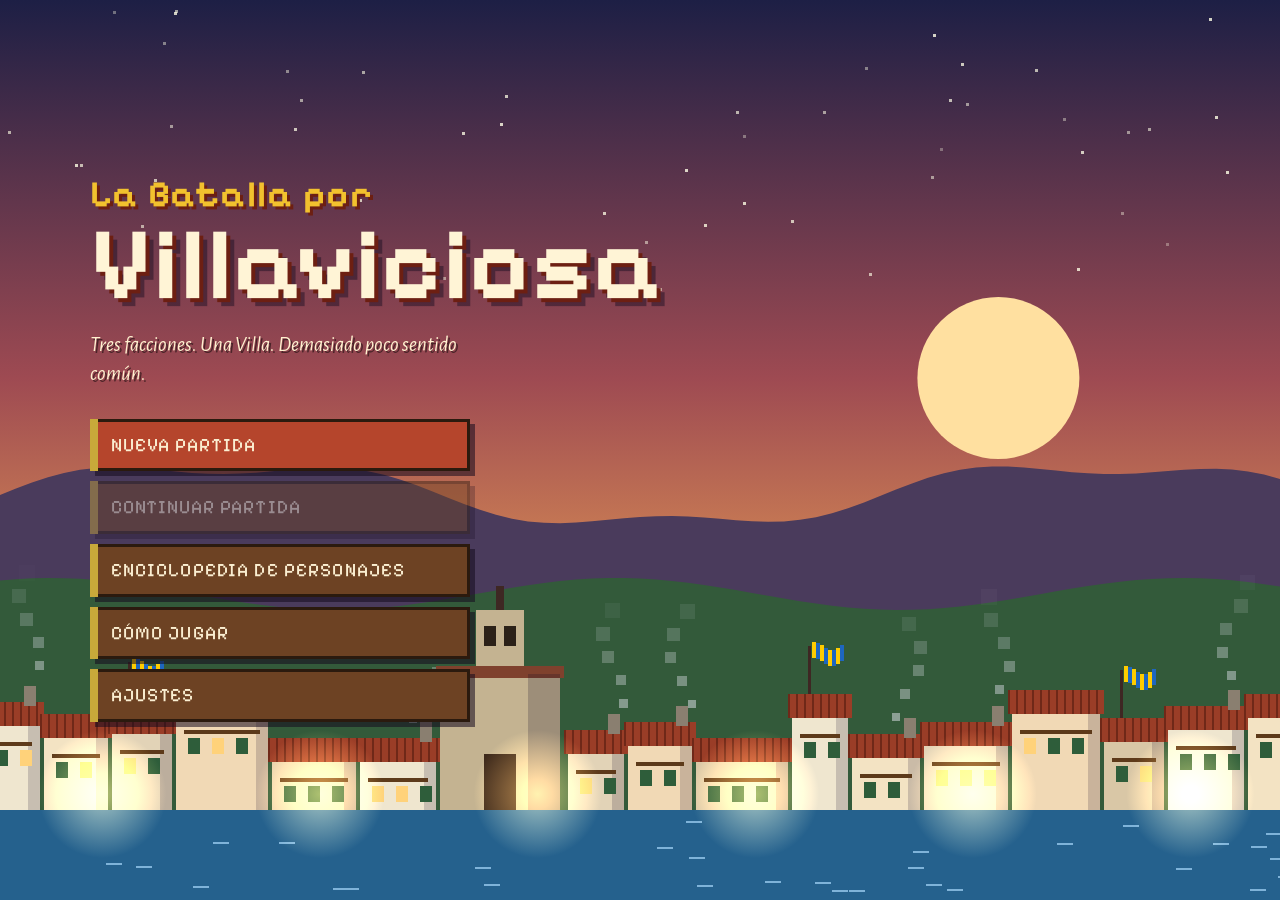
==== commit e81f2a72: "Add files via upload" ====
--- a/index.html
+++ b/index.html
@@ -108,7 +108,18 @@
 .evo-arrow { font-family: var(--font-d); font-size: 26px; color: var(--muted); }
 
 /* Ayuda */
-.help { max-width: 72ch; } .help h3 { margin-top: 1.1em; } .help p, .help li { line-height: 1.55; }
+.help { max-width: 1100px; } .help > h3 { margin-top: 1.4em; } .help p, .help li { line-height: 1.5; } .help .lead { font-size: 17px; max-width: 70ch; }
+.help-grid { display: grid; grid-template-columns: repeat(auto-fill, minmax(260px, 1fr)); gap: 14px; margin-top: 14px; }
+.help-card { background: var(--panel); border: 2px solid var(--line); border-radius: 6px; padding: 12px 14px 14px; position: relative; }
+.help-card.wide { grid-column: 1 / -1; }
+.help-card h3 { font-size: 17px; margin: 2px 0 8px 34px; }
+.hc-n { position: absolute; left: 10px; top: 9px; width: 26px; height: 26px; border-radius: 50%; background: var(--teja); color: #fff6e6; font-family: var(--font-d); display: flex; align-items: center; justify-content: center; }
+.help-ill { display: block; width: 100%; max-width: 230px; height: auto; margin: 0 auto 8px; background: #2b3a2a; border-radius: 4px; border: 2px solid #1c1424; }
+.help-card p { margin: 0; font-size: 14px; }
+.traits { columns: 2 300px; padding-left: 18px; margin: 0; } .traits li { margin-bottom: 6px; font-size: 14px; break-inside: avoid; }
+.keys { display: flex; flex-wrap: wrap; gap: 8px; }
+.key { display: flex; align-items: center; gap: 8px; background: var(--panel); border: 1px solid var(--line); border-radius: 4px; padding: 5px 9px; font-size: 14px; }
+kbd { font-family: var(--font-d); background: #f4eedf; color: #2a2620; border: 1px solid #8a7a5c; border-bottom-width: 3px; border-radius: 4px; padding: 1px 7px; }
 .terr { border-collapse: collapse; } .terr td, .terr th { border-bottom: 1px solid var(--line); padding: 4px 14px 4px 0; text-align: left; }
 
 /* ---------- Batalla ---------- */
@@ -361,6 +372,8 @@
     puddle: { n: 'Charco', cost: 2, def: 20 },
     dance: { n: 'Pista de baile', cost: 1, def: 20, open: true },
     stage: { n: 'Escenario', cost: 1, def: 40 },
+    sand: { n: 'Arena de playa', cost: 2, def: 30, open: true },
+    rock: { n: 'Acantilado', cost: 99, def: 0 },
     tables: { n: 'Barrera de mesas', cost: 99, def: 0 },
     wall: { n: 'Edificio cerrado', cost: 99, def: 0 },
     water: { n: 'Agua profunda', cost: 99, def: 0 }
@@ -368,8 +381,8 @@
 
   VV.ARCH = {
     infantry: { n: 'Infantería', cost: {}, def: {} },
-    agile: { n: 'Ágil', cost: { park: -1, mud: -1 }, def: { park: 10 } },
-    tank: { n: 'Tanque', cost: { park: 1, mud: 1 }, def: {}, cap: 50 },
+    agile: { n: 'Ágil', cost: { park: -1, mud: -1, sand: -1 }, def: { park: 10 } },
+    tank: { n: 'Tanque', cost: { park: 1, mud: 1, sand: 1 }, def: {}, cap: 50 },
     mystic: { n: 'Místico', cost: {}, def: { cover: 5 } },
     support: { n: 'Apoyo', cost: {}, def: { tavern: 5 } }
   };
@@ -452,6 +465,11 @@
   ab('bodega', { n: 'Bodega interminable', kind: 'heal', cd: 4, amount: 6, d: 'Se cura 6 PV usando su acción.' });
   ab('gran_cosecha', { n: 'LA GRAN COSECHA', kind: 'attack', cd: 5, ult: true, target: 'all_adj', custom: { d: 12, s: 2, t: 'imp' }, healPerTarget: 3, healMax: 12, fx: 'barrel', d: '12×2 de impacto a todos los adyacentes; se cura 3 PV por objetivo alcanzado (máx. 12).' });
   ab('tabernero', { n: 'Afinidad con las barricas', kind: 'passive', tavernXP: 3, d: '+3 XP al empezar turno en una barra o sidrería controlada (una vez cada dos rondas).' });
+  ab('beber', { n: 'Beber vino', kind: 'drink', cd: 2, xp: 7, amount: 4, d: 'Da un trago largo: gana 7 XP y cura 4 PV, pero queda Mareado una ronda. Así asciende de Tío Guillermo a Emperador del Tempranillo.' });
+  ab('brindis', { n: 'Brindis de victoria', kind: 'passive', killInspire: 1, d: 'Cuando elimina a un enemigo, sus aliados adyacentes quedan Inspirados.' });
+  ab('inspiracion', { n: 'Musa literaria', kind: 'passive', leadership: 0.15, d: 'Los aliados adyacentes hacen +15 % de daño.' });
+  ab('piedra', { n: 'Cuerpo de piedra', kind: 'passive', regen: 4, d: 'Recupera 4 PV al empezar cada turno, aunque haya combatido.' });
+  ab('concierto', { n: 'Concierto de cabecera', kind: 'passive', heals: 4, d: 'Los aliados adyacentes recuperan 4 PV al empezar su turno.' });
   ab('grito_guerra', { n: 'Grito de guerra', kind: 'buff', cd: 3, status: 'inspirado', d: 'Gana Inspirado durante una ronda.' });
   ab('patada_circular', { n: 'Patada circular', kind: 'attack', cd: 4, target: 'two', custom: { d: 8, s: 2, t: 'imp' }, fx: 'kick', d: 'Ataca a dos enemigos adyacentes con 8×2 impacto cada uno.' });
   ab('patada_estrato', { n: 'PATADA ESTRATOSFÉRICA', kind: 'leap', cd: 5, ult: true, range: 2, then: { d: 12, s: 2, t: 'imp' }, fx: 'kick', d: 'Salta a un hexágono libre a dos casillas y golpea con 12×2 a un enemigo adyacente al destino.' });
@@ -489,7 +507,7 @@
   const HR = { blond: '#ecc24a', black: '#1d1a24', brown: '#5b3a22', dbrown: '#3a2416', grey: '#c8c8ce', white: '#f4f4f0' };
 
   // ---------- ASTURES ----------
-  def('ramon', { fac: 'ast', kind: 'hero', arch: 'infantry', align: 'n', cost: 18, res: { pro: 15 }, cls: 'Guerrero escanciador',
+  def('ramon', { fac: 'ast', kind: 'hero', arch: 'infantry', align: 'n', cost: 22, res: { pro: 15 }, cls: 'Guerrero escanciador',
     desc: 'Nadie sabe cuántas copas le quedan. Probablemente ni él.', fx: 'cup',
     levels: [
       L('Ramón', 36, 5, 26, [W('Vaso en la frente', 'm', 5, 2, 'imp', 'fist'), W('Lanzamiento de copa', 'd', 6, 3, 'pro', 'cup')], ['ronda_bienvenida']),
@@ -497,44 +515,44 @@
       L('Don Ramón', 60, 5, null, [W('Vaso en la frente', 'm', 9, 2, 'imp', 'fist'), W('Lanzamiento de copa', 'd', 11, 3, 'pro', 'cupbig')], ['ultima_ronda'])
     ] });
 
-  def('pilar', { fac: 'ast', kind: 'hero', arch: 'agile', align: 'n', cost: 18, defBonus: 10, cls: 'Arquera de hámster',
+  def('pilar', { fac: 'ast', kind: 'hero', arch: 'agile', align: 'n', cost: 22, defBonus: 10, cls: 'Arquera de hámster',
     desc: 'Puchi no pidió participar en esta guerra. Ahora es artillería.', fx: 'hamster',
     levels: [
-      L('Pilar', 28, 6, 25, [W('Puñetín', 'm', 3, 2, 'imp', 'fist'), W('¡Puchi, vuela!', 'd', 7, 3, 'pro', 'hamster')], ['rebote_puchi']),
+      L('Pilar', 32, 6, 25, [W('Puñetín', 'm', 3, 2, 'imp', 'fist'), W('¡Puchi, vuela!', 'd', 8, 3, 'pro', 'hamster')], ['rebote_puchi']),
       L('Pilarina', 36, 7, 40, [W('Puñetín', 'm', 4, 2, 'imp', 'fist'), W('¡Puchi, vuela!', 'd', 9, 3, 'pro', 'hamster2')], ['puchi_bumeran']),
       L('La Pilu', 48, 7, null, [W('Puñetín', 'm', 5, 2, 'imp', 'fist'), W('¡Puchi, vuela!', 'd', 11, 3, 'pro', 'hamster3')], ['puchi_supersonico'])
     ] });
 
-  def('teresa', { fac: 'ast', kind: 'hero', arch: 'agile', align: 'n', cost: 22, cls: 'Berserker invocadora',
+  def('teresa', { fac: 'ast', kind: 'hero', arch: 'agile', align: 'n', cost: 16, cls: 'Berserker invocadora',
     desc: 'Si escuchas «¡CHAVALES!», ya es demasiado tarde.', fx: 'fist', res: { cut: -15 }, terrainBonus: { open: 5 },
     levels: [
-      L('Teresa', 32, 7, 26, [W('Hostia de confianza', 'm', 8, 2, 'imp', 'fist')], ['chavales']),
+      L('Teresa', 36, 7, 26, [W('Hostia de confianza', 'm', 8, 2, 'imp', 'fist')], ['chavales']),
       L('Terelu', 44, 7, 40, [W('Hostia de confianza', 'm', 10, 2, 'imp', 'fist')], ['pandilla']),
       L('Tereso', 58, 8, null, [W('Hostia de confianza', 'm', 12, 3, 'imp', 'fist')], ['todas_a_una'])
     ] });
 
-  def('carlota', { fac: 'ast', kind: 'hero', arch: 'tank', align: 'l', cost: 27, defBonus: -10, cls: 'Tanque y luchadora de puños',
+  def('carlota', { fac: 'ast', kind: 'hero', arch: 'tank', align: 'l', cost: 23, defBonus: -10, cls: 'Tanque y luchadora de puños',
     desc: 'La mejor negociación empieza con un puñetazo.', fx: 'fist', res: { imp: 20 },
     levels: [
       L('Carlota', 52, 4, 32, [W('Puñetazo de Carlota', 'm', 10, 2, 'imp', 'fist')], ['aqui_no_pasa']),
       L('Charlotte', 72, 4, null, [W('Puñetazo de Charlotte', 'm', 14, 3, 'imp', 'fist')], ['terremoto'])
     ] });
 
-  def('tia_carlota', { fac: 'ast', kind: 'hero', arch: 'support', align: 'n', cost: 19, res: { imp: 10 }, cls: 'Maga decoradora',
+  def('tia_carlota', { fac: 'ast', kind: 'hero', arch: 'support', align: 'n', cost: 23, res: { imp: 10 }, cls: 'Maga decoradora',
     desc: 'Te va a reformar la casa. Y la cara.', fx: 'cushion',
     levels: [
       L('Tía Carlota', 35, 5, 27, [W('Lámpara contundente', 'm', 5, 2, 'imp', 'fist'), W('Cojines a domicilio', 'd', 6, 3, 'pro', 'cushion')], ['cambio_deco']),
       L('CEO de Inzu Deco', 49, 5, null, [W('Lámpara contundente', 'm', 6, 2, 'imp', 'fist'), W('Cojines a domicilio', 'd', 9, 3, 'pro', 'cushion')], ['reforma_integral'])
     ] });
 
-  def('tia_carmen', { fac: 'ast', kind: 'hero', arch: 'support', align: 'n', cost: 19, cls: 'Controladora táctica',
+  def('tia_carmen', { fac: 'ast', kind: 'hero', arch: 'support', align: 'n', cost: 17, cls: 'Controladora táctica',
     desc: 'Nunca aceptes jugar una partida con ella.', fx: 'dice',
     levels: [
-      L('Tía Carmen', 34, 5, 27, [W('Tablero en la cara', 'm', 4, 2, 'imp', 'fist'), W('Dados del Catán', 'd', 6, 3, 'psi', 'dice')], ['te_toca_perder']),
+      L('Tía Carmen', 34, 5, 27, [W('Tablero en la cara', 'm', 4, 2, 'imp', 'fist'), W('Dados del Catán', 'd', 7, 3, 'psi', 'dice')], ['te_toca_perder']),
       L('La Mamen', 47, 5, null, [W('Tablero en la cara', 'm', 5, 2, 'imp', 'fist'), W('Dados del Catán', 'd', 8, 3, 'psi', 'dice')], ['monopolio'])
     ] });
 
-  def('pooh', { fac: 'ast', kind: 'hero', arch: 'agile', align: 'c', cost: 18, defBonus: 10, cls: 'Bestia mutante del caos',
+  def('pooh', { fac: 'ast', kind: 'hero', arch: 'agile', align: 'c', cost: 20, defBonus: 10, cls: 'Bestia mutante del caos',
     desc: 'Pesa tres kilos. Aparentemente contiene un demonio.', fx: 'vomit', res: { cha: 20 },
     levels: [
       L('Pooh', 29, 7, 25, [W('Espasmo inesperado', 'm', 5, 2, 'imp', 'bite'), W('Vómito traicionero', 'd', 6, 3, 'cha', 'vomit')], ['accidente']),
@@ -543,7 +561,7 @@
     ] });
 
   // ---------- MADRILES ----------
-  def('pedro', { fac: 'mad', kind: 'hero', arch: 'mystic', align: 'c', cost: 23, cls: 'Nigromante de la chapa',
+  def('pedro', { fac: 'mad', kind: 'hero', arch: 'mystic', align: 'c', cost: 27, cls: 'Nigromante de la chapa',
     desc: 'Su arma más poderosa es una conversación sin final.', fx: 'talk',
     levels: [
       L('Pedro', 32, 5, 30, [W('Codazo explicativo', 'm', 3, 2, 'imp', 'fist'), W('Dar la chapa', 'd', 7, 3, 'psi', 'talk')], ['interlocutor']),
@@ -551,38 +569,38 @@
       L('Pedrito Melenas, el Rey de las Nenas', 57, 5, null, [W('Codazo explicativo', 'm', 5, 2, 'imp', 'fist'), W('Dar la chapa', 'd', 11, 3, 'psi', 'talk')], ['conferencia'], { res: { psi: 30 } })
     ] });
 
-  def('carlos', { fac: 'mad', kind: 'hero', arch: 'mystic', align: 'n', cost: 14, cls: 'Escritor hechicero',
+  def('carlos', { fac: 'mad', kind: 'hero', arch: 'mystic', align: 'n', cost: 22, cls: 'Escritor hechicero',
     desc: 'Ha escrito doce novelas. Nadie ha terminado la primera.', fx: 'papers',
     levels: [
-      L('Carlos', 29, 5, 25, [W('Golpe de manuscrito', 'm', 4, 2, 'imp', 'papers'), W('Escribir un libro malo', 'd', 6, 3, 'psi', 'papers')], ['primer_borrador']),
+      L('Carlos', 31, 5, 25, [W('Golpe de manuscrito', 'm', 4, 2, 'imp', 'papers'), W('Escribir un libro malo', 'd', 7, 3, 'psi', 'papers')], ['primer_borrador']),
       L('Carlangas', 38, 5, 40, [W('Golpe de manuscrito', 'm', 4, 2, 'imp', 'papers'), W('Escribir un libro malo', 'd', 8, 3, 'psi', 'papers')], ['spoiler']),
       L('Carlitos Gormiti, el Rey de las Titis', 51, 5, null, [W('Golpe de manuscrito', 'm', 6, 2, 'imp', 'papers'), W('Escribir un libro malo', 'd', 10, 3, 'psi', 'papers')], ['trilogia'])
     ] });
 
-  def('guille', { fac: 'mad', kind: 'hero', arch: 'infantry', align: 'l', cost: 13, defBonus: 5, res: { cut: -10 }, cls: 'Berserker de transformación',
+  def('guille', { fac: 'mad', kind: 'hero', arch: 'infantry', align: 'l', cost: 17, defBonus: 5, res: { cut: -10 }, cls: 'Berserker de transformación',
     desc: 'Solo quería que parasen.', fx: 'fist',
     levels: [
-      L('Guille', 30, 6, 25, [W('Oye, ¿puedes parar?', 'm', 5, 3, 'imp', 'fist')], ['dejame']),
+      L('Guille', 30, 6, 25, [W('Oye, ¿puedes parar?', 'm', 6, 3, 'imp', 'fist')], ['dejame']),
       L('Guilletón', 66, 5, null, [W('Oye, ¿puedes parar?', 'm', 13, 3, 'imp', 'fist')], ['te_he_dicho'])
     ] });
 
-  def('tia_maria', { fac: 'mad', kind: 'hero', arch: 'support', align: 'n', cost: 20, cls: 'Sacerdotisa del rock',
+  def('tia_maria', { fac: 'mad', kind: 'hero', arch: 'support', align: 'n', cost: 29, cls: 'Sacerdotisa del rock',
     desc: 'No necesita un ejército cuando tiene un concierto.', fx: 'vinyl', vetCost: [25, 35, 45],
     levels: [
       L('Tía María', 38, 5, null, [W('Vinilo arrojadizo', 'm', 4, 2, 'imp', 'vinyl'), W('Rock del Boss', 'd', 7, 3, 'psi', 'notes')], ['boss'])
     ] });
 
-  def('tio_guillermo', { fac: 'mad', kind: 'hero', arch: 'tank', align: 'n', cost: 26, defBonus: -10, cls: 'Titán del vino',
+  def('tio_guillermo', { fac: 'mad', kind: 'hero', arch: 'tank', align: 'n', cost: 20, defBonus: -10, cls: 'Titán del vino',
     desc: 'La Gran Reserva nunca se rinde.', fx: 'wine',
     levels: [
-      L('Tío Guillermo', 47, 4, 20, [W('Sombrerazo australiano', 'm', 8, 2, 'imp', 'fist'), W('Brindis rotundo', 'd', 5, 2, 'psi', 'wine')], ['tabernero']),
+      L('Tío Guillermo', 36, 4, 20, [W('Sombrerazo australiano', 'm', 6, 2, 'imp', 'fist'), W('Brindis rotundo', 'd', 4, 2, 'psi', 'wine')], ['tabernero']),
       L('Guillermo Reserva', 54, 4, 28, [W('Sombrerazo australiano', 'm', 9, 2, 'imp', 'fist'), W('Brindis rotundo', 'd', 6, 2, 'psi', 'wine')], ['cata']),
       L('Don Guillermo Crianza', 62, 4, 38, [W('Sombrerazo australiano', 'm', 11, 2, 'imp', 'fist'), W('Brindis rotundo', 'd', 7, 2, 'psi', 'wine')], ['barrica']),
       L('Guillermo Gran Reserva', 72, 4, 52, [W('Sombrerazo australiano', 'm', 12, 3, 'imp', 'fist'), W('Brindis rotundo', 'd', 8, 2, 'psi', 'wine')], ['bodega']),
       L('Emperador del Tempranillo', 84, 5, null, [W('Sombrerazo australiano', 'm', 14, 3, 'imp', 'fist'), W('Brindis rotundo', 'd', 9, 3, 'psi', 'wine')], ['gran_cosecha'], { res: { psi: 10 } })
     ] });
 
-  def('ponchu', { fac: 'mad', kind: 'hero', arch: 'agile', align: 'c', cost: 19, defBonus: 10, cls: 'Monje de combate',
+  def('ponchu', { fac: 'mad', kind: 'hero', arch: 'agile', align: 'c', cost: 24, defBonus: 10, cls: 'Monje de combate',
     desc: 'Pide silencio gritando.', fx: 'kick',
     levels: [
       L('Ponchu', 33, 6, 28, [W('Patada voladora', 'm', 8, 2, 'imp', 'kick'), W('GRITAR MUY FUERTE', 'd', 5, 2, 'psi', 'shout')], ['grito_guerra']),
@@ -590,17 +608,17 @@
       L('Alfonso Escribano', 59, 7, null, [W('Patada voladora', 'm', 12, 3, 'imp', 'kick'), W('GRITAR MUY FUERTE', 'd', 8, 3, 'psi', 'shout')], ['patada_estrato'])
     ] });
 
-  def('dantart', { fac: 'mad', kind: 'hero', arch: 'infantry', align: 'n', cost: 13, defBonus: 5, cls: 'Unidad colectiva',
+  def('dantart', { fac: 'mad', kind: 'hero', arch: 'infantry', align: 'n', cost: 14, defBonus: 5, cls: 'Unidad colectiva',
     desc: 'Uno solo es peligroso. Cuatro requieren un seguro.', fx: 'fist',
     levels: [
-      L('Los Dantart (1/4)', 27, 6, 20, [W('Golpe de hermano', 'm', 5, 3, 'imp', 'fist')], []),
+      L('Los Dantart (1/4)', 27, 6, 20, [W('Golpe de hermano', 'm', 6, 3, 'imp', 'fist')], []),
       L('Los Dantart (2/4)', 38, 6, 30, [W('Golpe de hermano', 'm', 6, 4, 'imp', 'fist')], ['relevo']),
       L('Los Dantart (3/4)', 51, 6, 40, [W('Golpe de hermano', 'm', 7, 4, 'imp', 'fist'), W('Bombardeo fraternal', 'd', 5, 2, 'pro', 'rocks')], []),
       L('Los Dantart (4/4)', 66, 6, null, [W('Golpe de hermano', 'm', 8, 5, 'imp', 'fist'), W('Bombardeo fraternal', 'd', 7, 3, 'pro', 'rocks')], ['familia'], { res: { imp: 10 } })
     ] });
 
   // ---------- VERANEANTES ----------
-  def('santiago', { fac: 'ver', kind: 'hero', arch: 'tank', align: 'l', cost: 30, defBonus: -15, cls: 'Superpesado',
+  def('santiago', { fac: 'ver', kind: 'hero', arch: 'tank', align: 'l', cost: 27, defBonus: -15, cls: 'Superpesado',
     desc: 'Una montaña con gafas.', fx: 'quake',
     levels: [
       L('Santiago Vidao', 62, 3, 30, [W('Pisotón monumental', 'm', 11, 2, 'imp', 'quake')], ['muro']),
@@ -608,7 +626,7 @@
       L('La Montaña de Maliayo', 91, 3, null, [W('Pisotón monumental', 'm', 15, 3, 'imp', 'quake')], ['montana'], { res: { imp: 25 } })
     ] });
 
-  def('mario', { fac: 'ver', kind: 'hero', arch: 'support', align: 'n', cost: 22, res: { pro: 15 }, cls: 'Mercader guerrero',
+  def('mario', { fac: 'ver', kind: 'hero', arch: 'support', align: 'n', cost: 25, res: { pro: 15 }, cls: 'Mercader guerrero',
     desc: 'La cuenta siempre llega.', fx: 'coins',
     levels: [
       L('Mario de la Avenida', 35, 5, 27, [W('Bandejazo', 'm', 5, 2, 'imp', 'tray'), W('Lluvia de propinas', 'd', 7, 3, 'pro', 'coins')], ['cuenta_cerrada']),
@@ -616,7 +634,7 @@
       L('El Señor de la Avenida', 58, 6, null, [W('Bandejazo', 'm', 8, 2, 'imp', 'tray'), W('Lluvia de propinas', 'd', 11, 3, 'pro', 'coins')], ['enterrado'])
     ] });
 
-  def('chanchenchi', { fac: 'ver', kind: 'hero', arch: 'agile', align: 'n', cost: 22, defBonus: 10, cls: 'Asesino escaramuzador',
+  def('chanchenchi', { fac: 'ver', kind: 'hero', arch: 'agile', align: 'n', cost: 23, defBonus: 10, cls: 'Asesino escaramuzador',
     desc: 'Si lo ves, es porque ya se ha ido.', fx: 'knife', res: { imp: -15 },
     levels: [
       L('Chanchenchi', 30, 7, 26, [W('Navajita relámpago', 'm', 8, 3, 'cut', 'knife'), W('Reflejo metálico', 'd', 4, 2, 'psi', 'glint')], ['escurridizo']),
@@ -624,7 +642,7 @@
       L('La Sombra del Prao', 50, 8, null, [W('Navajita relámpago', 'm', 12, 3, 'cut', 'knife'), W('Reflejo metálico', 'd', 6, 3, 'psi', 'glint')], ['no_me_has_visto'])
     ] });
 
-  def('kepa_nikola', { fac: 'ver', kind: 'hero', arch: 'infantry', align: 'n', cost: 27, res: { imp: 10 }, cls: 'Luchadores de equipo',
+  def('kepa_nikola', { fac: 'ver', kind: 'hero', arch: 'infantry', align: 'n', cost: 19, res: { imp: 10 }, cls: 'Luchadores de equipo',
     desc: 'La negociación acaba en suplex.', fx: 'quake',
     levels: [
       L('Kepa & Nikola', 43, 5, 32, [W('Suplex fraternal', 'm', 9, 2, 'imp', 'quake')], ['llave_vasca']),
@@ -632,7 +650,7 @@
       L('La Dupla Imparable', 70, 5, null, [W('Suplex fraternal', 'm', 13, 3, 'imp', 'quake'), W('Silla de campeonato', 'd', 6, 2, 'pro', 'chair')], ['suplex'])
     ] });
 
-  def('tio_tony', { fac: 'ver', kind: 'hero', arch: 'support', align: 'n', cost: 24, defBonus: -5, cls: 'Oráculo de los improperios',
+  def('tio_tony', { fac: 'ver', kind: 'hero', arch: 'support', align: 'n', cost: 20, defBonus: -5, cls: 'Oráculo de los improperios',
     desc: 'Su vocabulario es un arma de destrucción masiva.', fx: 'shout', res: { psi: 20 },
     levels: [
       L('Tío Tony', 39, 4, 25, [W('Bastón imperativo', 'm', 5, 2, 'imp', 'fist'), W('¡BRUJA!', 'd', 8, 2, 'psi', 'shout')], ['tu_ven_aqui']),
@@ -640,7 +658,7 @@
       L('Tony, Azote de Brujas', 65, 5, null, [W('Bastón imperativo', 'm', 7, 2, 'imp', 'fist'), W('¡BRUJA!', 'd', 12, 3, 'psi', 'shout')], ['brujaaa'])
     ] });
 
-  def('castro', { fac: 'ver', kind: 'hero', arch: 'mystic', align: 'n', cost: 23, res: { cha: 10 }, cls: 'Invocador aristocrático',
+  def('castro', { fac: 'ver', kind: 'hero', arch: 'mystic', align: 'n', cost: 25, res: { cha: 10 }, cls: 'Invocador aristocrático',
     desc: 'Su puma tiene mejor pedigrí que tú.', fx: 'relic',
     levels: [
       L('Castro', 34, 5, 27, [W('Bastón de señorito', 'm', 5, 2, 'imp', 'fist'), W('Reliquia carísima', 'd', 7, 3, 'pro', 'relic')], ['puma']),
@@ -648,7 +666,7 @@
       L('Emperador del Brilli-Brilli', 58, 6, null, [W('Bastón de señorito', 'm', 9, 2, 'imp', 'fist'), W('Reliquia carísima', 'd', 11, 3, 'pro', 'relic')], ['felino'])
     ] });
 
-  def('changel', { fac: 'ver', kind: 'hero', arch: 'agile', align: 'c', cost: 24, defBonus: 5, cls: 'Bailarín guerrero',
+  def('changel', { fac: 'ver', kind: 'hero', arch: 'agile', align: 'c', cost: 21, defBonus: 5, cls: 'Bailarín guerrero',
     desc: 'Puede que pierdas la batalla, pero no el ritmo.', fx: 'dance', terrainBonus: { dance: 10 },
     levels: [
       L('Changel', 32, 7, 26, [W('Zapateo mortal', 'm', 7, 3, 'imp', 'kick'), W('Mirada de bachata', 'd', 4, 2, 'psi', 'hearts')], ['pasito']),
@@ -667,6 +685,25 @@
   minion('puma', 'ver', 'Puma de Diseño', 'agile', 18, 6, [W('Zarpazo de diseño', 'm', 6, 2, 'cut', 'claw')], 'Tiene más seguidores que tú.');
   minion('puma2', 'ver', 'Puma con Pedigrí', 'agile', 25, 6, [W('Zarpazo de diseño', 'm', 8, 2, 'cut', 'claw')], 'Collar ceremonial y certificado de origen.');
   minion('puma3', 'ver', 'Puma Imperial', 'agile', 35, 6, [W('Zarpazo imperial', 'm', 10, 2, 'cut', 'claw')], 'Armadura dorada. Desprecio absoluto.');
+
+  /* ---------- Rasgos únicos ---------- */
+  VV.WSPECIAL = {
+    marksman: { n: 'Puntería', d: 'Al atacar, nunca baja del 60 % de probabilidad de impacto.' },
+    drain: { n: 'Absorber', d: 'Recupera la mitad del daño que inflige.' },
+    charge: { n: 'Carga', d: 'Al atacar con ella, ambos bandos hacen el doble de daño.' },
+    backstab: { n: 'Por la espalda', d: 'Daño doble si hay un aliado al otro lado del objetivo.' },
+    firststrike: { n: 'Primer golpe', d: 'Golpea siempre primero, también al defenderse.' },
+    dice: { n: 'Azar', d: 'Siempre 55 % de probabilidad de impacto, sin importar el terreno.' }
+  };
+  const special = (id, wname, sp, fromLvl) => U[id].levels.forEach((L, i) => { if (i >= (fromLvl || 0)) L.w.forEach(w => { if (w.n === wname) w.sp = sp; }); });
+  special('pilar', '¡Puchi, vuela!', 'marksman');
+  special('pedro', 'Dar la chapa', 'drain');
+  special('ponchu', 'Patada voladora', 'charge');
+  special('chanchenchi', 'Navajita relámpago', 'backstab');
+  special('guille', 'Oye, ¿puedes parar?', 'firststrike', 1);
+  special('tia_carmen', 'Dados del Catán', 'dice');
+  const trait = (id, ab) => U[id].levels[0].ab.unshift(ab);
+  trait('ramon', 'brindis'); trait('carlos', 'inspiracion'); trait('santiago', 'piedra'); trait('tia_maria', 'concierto'); trait('tio_guillermo', 'beber');
 
   VV.HEROES = { ast: [], mad: [], ver: [] };
   Object.values(U).forEach(u => { if (u.kind === 'hero') VV.HEROES[u.fac].push(u.id); });
@@ -711,7 +748,8 @@
     M: { t: 'mud' }, d: { t: 'dance' }, t: { t: 'grass', obstacle: 'tables' }, '=': { t: 'street' },
     S: { t: 'tavern', prop: 'sidreria' }, G: { t: 'plaza', prop: 'guevu' }, R: { t: 'cover', prop: 'palco' },
     I: { t: 'cover', prop: 'iglesia' }, A: { t: 'plaza', prop: 'abastos' }, c: { t: 'tavern', prop: 'caseta' },
-    X: { t: 'tavern', prop: 'barra' }, E: { t: 'stage', prop: 'escenario' }, F: { t: 'grass', prop: 'banderines' }
+    X: { t: 'tavern', prop: 'barra' }, E: { t: 'stage', prop: 'escenario' }, F: { t: 'grass', prop: 'banderines' },
+    B: { t: 'sand' }, '^': { t: 'rock' }, P: { t: 'tavern', prop: 'marinera' }, L: { t: 'cover', prop: 'faro' }, O: { t: 'plaza', prop: 'lonja' }
   };
 
   VV.PROPKINDS = {
@@ -723,6 +761,9 @@
     caseta: { gold: 2, heal: 8, bar: true, d: 'Puesto con bandera: caseta de peña que cura 8 PV y da 2 de oro.' },
     barra: { gold: 3, heal: 8, bar: true, d: 'Puesto con bandera: la Gran Barra cura 8 PV y da 3 de oro.' },
     escenario: { gold: 2, heal: 8, def: 5, d: 'Puesto con bandera: cura 8 PV, da oro y +5 de defensa en la plataforma.' },
+    marinera: { gold: 2, heal: 8, bar: true, d: 'Puesto con bandera: casa marinera que cura 8 PV y da 2 de oro.' },
+    faro: { gold: 2, heal: 8, def: 10, d: 'Puesto con bandera: el faro cura 8 PV, da oro y +10 de defensa a quien lo ocupa.' },
+    lonja: { gold: 4, heal: 8, d: 'Puesto con bandera: la lonja cura 8 PV y da 4 de oro por ronda.' },
     banderines: { gold: 4, heal: 8, d: 'Puesto con bandera: cura 8 PV y da 4 de oro por ronda.' }
   };
 
@@ -810,6 +851,55 @@
       stage: [14, 2],
       charanga: 7,
       events: 'xiringuelu'
+    },
+    tazones: {
+      n: 'El Puerto de Tazones',
+      sub: 'Pueblo marinero del concejo de Villaviciosa: casas de colores, playas, acantilados y dos faros. Dieciocho puestos con bandera.',
+      rows: [
+        'WWWWWWWWWWWWWWWWWWWWWWWWWWWW',
+        'W^^WWWWWWWWWWWWWWWWWWWWWW^^W',
+        '^^L^WWBBWWWWWWWWWWWWBBWW^L^^',
+        '^gg^BBBBBBWWWWWWWWBBBBBB^gg^',
+        'gg.g.BBP.B#WWWWWW#B.PBB.g.gg',
+        'TTg..a.##.##.O..##.##.a..gTT',
+        'TTg.a..##..a....a..##..a.gTT',
+        'gCC..P...##......##...P..CCg',
+        'gKC.....a##.,,,,.##a.....CKg',
+        'gCC.T..a....,,,,....a..T.CCg',
+        'ggTT..##..##....##..##..TTgg',
+        'gTTT..##.P##.I..##P.##..TTTg',
+        'ggT...a..............a...Tgg',
+        'gg..P..TTT..####..TTT..P..gg',
+        'g..MM.TTTTT.####.TTTTT.MM..g',
+        'gP.MM..TT...P..P...TT..MM.Pg',
+        'ggg...gg..gggggggg..gg...ggg',
+        'TTgggTTgggPggggggPgggTTgggTT',
+        'TTTggTTTggggggggggggTTTggTTT',
+        'TTTTgTTTTggggggggggTTTTgTTTT'
+      ],
+      names: {
+        '2,2': 'Faro de Poniente', '25,2': 'Faro de Levante', '13,5': 'La Lonja', '13,11': 'Atrio de San Miguel',
+        '7,4': 'Casa de la Ballena',
+        '20,4': 'Casa Azul del Muelle',
+        '5,7': 'Casa de los Remos',
+        '22,7': 'Casa del Bonito',
+        '9,11': 'Casa Les Redes',
+        '18,11': 'Casa del Patrón',
+        '4,13': 'Casa de la Galerna',
+        '23,13': 'Casa del Barquero',
+        '1,15': 'Casa La Gaviota',
+        '12,15': 'Casa del Calderu',
+        '15,15': 'Casa El Pañol',
+        '26,15': 'Casa Les Nases',
+        '10,17': 'Casa del Farolero',
+        '17,17': 'Casa de la Sardina'
+      },
+      landmarks: [
+        { k: 'iglesia', tiles: [[12, 13], [13, 13], [14, 13], [15, 13], [12, 14], [13, 14], [14, 14], [15, 14]] }
+      ],
+      keeps: [[1, 8], [26, 8]],
+      lonja: [13, 5],
+      events: 'tazones'
     }
   };
 
@@ -821,6 +911,9 @@
     subidon: { n: 'Subidón de la Orquesta', d: 'Las unidades a dos hexágonos o menos del escenario reciben Inspirado.' },
     charanga: { n: 'Avalancha de la Charanga', d: 'La charanga cruza el prao por la fila central: Mareado a quien se interponga.' },
     temazo: { n: 'Temazo de la Orquesta', d: 'Las unidades en la pista de baile reciben +1 de movimiento esta ronda.' },
+    mareaalta: { n: 'Marea alta', d: 'El mar cubre parte de la playa: +1 al coste de movimiento en la arena durante dos rondas.' },
+    desembarco: { n: 'Desembarco imperial', d: 'Se recuerda el desembarco de 1517: las unidades a dos hexágonos o menos de la lonja reciben Inspirado.' },
+    sardinada: { n: 'Gran sardinada', d: 'Huele a sardina asada: las unidades en casas marineras o junto a ellas recuperan 3 PV.' },
     barralibre: { n: 'Barra Libre de Sidra Fantástica', d: 'Las unidades en barras y casetas, o junto a ellas, se curan 3 PV.' }
   };
   VV.eventsForRound = function (mapId, round) {
@@ -828,6 +921,8 @@
     if (round < 2) return out;
     if (mapId === 'villa') {
       if (round % 4 === 0) out.push(['mercau', 'orbayu', 'campanada'][(round / 4 - 1) % 3]);
+    } else if (mapId === 'tazones') {
+      if (round % 4 === 0) out.push(['mareaalta', 'desembarco', 'sardinada'][(round / 4 - 1) % 3]);
     } else {
       if (round % 4 === 0) out.push(['subidon', 'charanga', 'temazo'][(round / 4 - 1) % 3]);
       if (round % 5 === 0) out.push('barralibre');
@@ -1082,6 +1177,7 @@
     }));
     s.factions.forEach((f, i) => {
       const u = E.makeUnit(s, cfg.factions[i].leader, i, f.keep[0], f.keep[1], { leader: true });
+      u.lvl = Math.min(2, VV.UNITS[u.def].levels.length - 1); u.hp = E.maxHp(u);
       f.leaderId = u.id;
     });
     // Orden de turno: facción inicial aleatoria con la semilla
@@ -1235,6 +1331,7 @@
   E.attackerMul = function (s, u, w) {
     let m = 1;
     for (const x of u.st) { const S = VV.STATUS[x.id]; if (S.dmg) m *= S.dmg; }
+    for (const n of E.neighborsIdx(s, E.uIdx(s, u))) { const a = E.unitAtIdx(s, n); if (a && a !== u && a.fac === u.fac) { const L = E.passive(a, 'leadership'); if (L) { m *= 1 + L.leadership; break; } } }
     const p = E.passive(u, 'nearSummonMelee');
     if (p && w.r === 'm') {
       const near = E.neighborsIdx(s, E.uIdx(s, u)).some(i => { const a = E.unitAtIdx(s, i); return a && a.summon && a.summon.by === u.id; });
@@ -1270,10 +1367,15 @@
     const arm = E.armFor(a, aw);
     const di = E.counterIndex(s, a, d, aw);
     const dw = di >= 0 ? E.weapons(d)[di] : null;
+    const charge = aw.sp === 'charge' ? 2 : 1;
+    let back = 1;
+    if (aw.sp === 'backstab') { const ca = Hex.toCube(a.x, a.y), cd = Hex.toCube(d.x, d.y); const [bc, br] = Hex.fromCube(2 * cd[0] - ca[0], 2 * cd[1] - ca[1], 2 * cd[2] - ca[2]); const o = inB(s, bc, br) ? E.unitAt(s, bc, br) : null; if (o && o.fac === a.fac) back = 2; }
+    let aCth = E.cth(s, a, d, arm && arm.acc); if (aw.sp === 'marksman') aCth = Math.max(aCth, 60); if (aw.sp === 'dice') aCth = 55;
+    let dCth = dw ? E.cth(s, d, a, 0) : 0; if (dw && dw.sp === 'dice') dCth = 55;
     return {
-      aw, dw, di,
-      aDmg: E.damage(s, a, d, aw.d, aw.t, aw, arm && arm.dmgMul), aStr: aw.s, aCth: E.cth(s, a, d, arm && arm.acc),
-      dDmg: dw ? E.damage(s, d, a, dw.d, dw.t, dw) : 0, dStr: dw ? dw.s : 0, dCth: dw ? E.cth(s, d, a, 0) : 0, arm
+      aw, dw, di, back, first: dw && dw.sp === 'firststrike' && aw.sp !== 'firststrike',
+      aDmg: E.damage(s, a, d, aw.d, aw.t, aw, (arm && arm.dmgMul || 1) * charge * back), aStr: aw.s, aCth,
+      dDmg: dw ? E.damage(s, d, a, dw.d, dw.t, dw, charge) : 0, dStr: dw ? dw.s : 0, dCth, arm
     };
   };
 
@@ -1294,7 +1396,7 @@
       }
       dist = nd;
     };
-    for (let k = 0; k < n; k++) { if (k < P.aStr) step(true); if (k < P.dStr) step(false); }
+    for (let k = 0; k < n; k++) { if (P.first) { if (k < P.dStr) step(false); if (k < P.aStr) step(true); } else { if (k < P.aStr) step(true); if (k < P.dStr) step(false); } }
     let aDead = 0, dDead = 0, aExp = 0, dExp = 0;
     for (const [k, p] of dist) {
       const ah = Math.floor(k / 10000), dh = k % 10000;
@@ -1314,18 +1416,22 @@
     const ev = [{ type: 'combat', att: a.id, def: d.id, aw: P.aw, dw: P.dw }];
     let aHits = 0, dHits = 0, lastHitDmg = 0;
     const n = Math.max(P.aStr, P.dStr);
-    for (let k = 0; k < n && !a.dead && !d.dead; k++) {
-      if (k < P.aStr) {
-        const hit = E.rand(s) * 100 < P.aCth;
-        if (hit) { d.hp -= P.aDmg; aHits++; lastHitDmg = P.aDmg; }
-        ev.push({ type: 'strike', from: a.id, to: d.id, hit, dmg: hit ? P.aDmg : 0, w: P.aw, hp: Math.max(0, d.hp) });
-        if (d.hp <= 0) break;
-      }
-      if (k < P.dStr) {
-        const hit = E.rand(s) * 100 < P.dCth;
-        if (hit) { a.hp -= P.dDmg; dHits++; }
-        ev.push({ type: 'strike', from: d.id, to: a.id, hit, dmg: hit ? P.dDmg : 0, w: P.dw, hp: Math.max(0, a.hp) });
-        if (a.hp <= 0) break;
+    const strikeA = () => {
+      const hit = E.rand(s) * 100 < P.aCth;
+      if (hit) { d.hp -= P.aDmg; aHits++; lastHitDmg = P.aDmg; if (P.aw.sp === 'drain') { const hl = Math.min(Math.floor(P.aDmg / 2), E.maxHp(a) - a.hp); if (hl > 0) { a.hp += hl; ev.push({ type: 'heal', id: a.id, n: hl }); } } }
+      ev.push({ type: 'strike', from: a.id, to: d.id, hit, dmg: hit ? P.aDmg : 0, w: P.aw, hp: Math.max(0, d.hp), ahp: a.hp });
+    };
+    const strikeD = () => {
+      const hit = E.rand(s) * 100 < P.dCth;
+      if (hit) { a.hp -= P.dDmg; dHits++; if (P.dw.sp === 'drain') { const hl = Math.min(Math.floor(P.dDmg / 2), E.maxHp(d) - d.hp); if (hl > 0) { d.hp += hl; ev.push({ type: 'heal', id: d.id, n: hl }); } } }
+      ev.push({ type: 'strike', from: d.id, to: a.id, hit, dmg: hit ? P.dDmg : 0, w: P.dw, hp: Math.max(0, a.hp) });
+    };
+    for (let k = 0; k < n && a.hp > 0 && d.hp > 0; k++) {
+      const order = P.first ? ['d', 'a'] : ['a', 'd'];
+      for (const who of order) {
+        if (a.hp <= 0 || d.hp <= 0) break;
+        if (who === 'a' && k < P.aStr) strikeA();
+        if (who === 'd' && k < P.dStr) strikeD();
       }
     }
     a.attacked = true; a.mp = 0;
@@ -1388,6 +1494,7 @@
           if (spot != null) { killer.flags.summonTurn = s.turnIndex; E.spawnSummon(s, killer, o.minion, o.group, o.dur, spot, ev); }
         }
       }
+      if (E.passive(killer, 'killInspire')) E.neighborsIdx(s, E.uIdx(s, killer)).forEach(i => { const x = E.unitAtIdx(s, i); if (x && x.fac === killer.fac && x !== killer) { E.addStatus(s, x, 'inspirado', 1); ev.push({ type: 'status', id: x.id, st: 'inspirado' }); } });
       const kg = E.passive(killer, 'killGold');
       if (kg && killer.flags.killGoldRound !== s.round) {
         killer.flags.killGoldRound = s.round; s.factions[killer.fac].gold += kg.killGold;
@@ -1437,7 +1544,7 @@
     const adj = E.neighborsIdx(s, here);
     const enemyAt = i => { const x = E.unitAtIdx(s, i); return x && x.fac !== u.fac ? x : null; };
     switch (A.kind) {
-      case 'arm': case 'buff': case 'heal': return { mode: 'self', list: [] };
+      case 'arm': case 'buff': case 'heal': case 'drink': return { mode: 'self', list: [] };
       case 'healAlly': return { mode: 'tiles', list: adj.filter(i => { const x = E.unitAtIdx(s, i); return x && x.fac === u.fac && x.hp < E.maxHp(x); }), need: 1 };
       case 'debuff': return { mode: 'tiles', list: adj.filter(i => enemyAt(i)), need: 1 };
       case 'summon': {
@@ -1546,6 +1653,7 @@
         if (A.evasion) { E.addStatus(s, u, 'evasivo', 1, A.evasion); ev.push({ type: 'status', id: u.id, st: 'evasivo' }); }
         break;
       case 'heal': { const h = Math.min(A.amount, E.maxHp(u) - u.hp); u.hp += h; ev.push({ type: 'heal', id: u.id, n: h }); break; }
+      case 'drink': { const h = Math.min(A.amount, E.maxHp(u) - u.hp); if (h > 0) { u.hp += h; ev.push({ type: 'heal', id: u.id, n: h }); } E.addStatus(s, u, 'mareado', 1); ev.push({ type: 'status', id: u.id, st: 'mareado' }); xpGain = A.xp; break; }
       case 'healAlly': { const x = E.unitAtIdx(s, targets[0]); const h = Math.min(A.amount, E.maxHp(x) - x.hp); x.hp += h; ev.push({ type: 'heal', id: x.id, n: h }); xpGain = 1; break; }
       case 'debuff': { const x = enemyAt(targets[0]); E.addStatus(s, x, A.status, 1); ev.push({ type: 'status', id: x.id, st: A.status, from: u.id });
         if (A.arm) u.armed = Object.assign({ src: id }, A.arm); xpGain = 1; break; }
@@ -1739,6 +1847,8 @@
       let heal = 0;
       if (t.prop >= 0 && s.props[t.prop].heal) { heal = s.props[t.prop].heal; if (f.id === 'ast' && s.props[t.prop].owner === fac) heal += 1; }
       else if (u.rested) heal = 2;
+      const rg = E.passive(u, 'regen'); if (rg) heal = Math.max(heal, rg.regen);
+      for (const n of E.neighborsIdx(s, E.uIdx(s, u))) { const x = E.unitAtIdx(s, n); if (x && x.fac === fac && x !== u) { const hp = E.passive(x, 'heals'); if (hp) heal = Math.max(heal, hp.heals); } }
       heal = Math.min(heal, f.id === 'ast' ? 9 : 8, E.maxHp(u) - u.hp);
       if (heal > 0) { u.hp += heal; ev.push({ type: 'heal', id: u.id, n: heal }); }
       // Afinidad con las barricas (Tío Guillermo)
@@ -1824,6 +1934,14 @@
         for (let k = 0; k < 10 && pool.length; k++) pick.push(pool.splice(Math.floor(E.rand(s) * pool.length), 1)[0]);
         pick.forEach(i => { s.overlays[i] = Object.assign(s.overlays[i] || {}, { puddle: s.turnIndex + nf * 2 + 1 }); });
         hit.push({ tiles: pick });
+      } else if (id === 'mareaalta') {
+        s.tiles.forEach((t, i) => { if (t.t === 'sand') s.overlays[i] = Object.assign(s.overlays[i] || {}, { puddle: s.turnIndex + nf * 2 + 1 }); });
+        hit.push({ tiles: [] });
+      } else if (id === 'desembarco') {
+        const c = M.lonja; E.living(s).forEach(u => { if (Hex.dist(u.x, u.y, c[0], c[1]) <= 2) { E.addStatus(s, u, 'inspirado', 1); hit.push({ id: u.id, st: 'inspirado' }); } });
+      } else if (id === 'sardinada') {
+        const near = new Set(); s.props.forEach(p => { if (p.kind === 'marinera') { const i = I(s, p.c, p.r); near.add(i); E.neighborsIdx(s, i).forEach(n => near.add(n)); } });
+        E.living(s).forEach(u => { if (near.has(E.uIdx(s, u))) { const h = Math.min(3, E.maxHp(u) - u.hp); if (h > 0) { u.hp += h; hit.push({ id: u.id, heal: h }); } } });
       } else if (id === 'campanada' || id === 'subidon') {
         const c = id === 'campanada' ? M.teatro : M.stage;
         E.living(s).forEach(u => { if (Hex.dist(u.x, u.y, c[0], c[1]) <= 2) { E.addStatus(s, u, 'inspirado', 1); hit.push({ id: u.id, st: 'inspirado' }); } });
@@ -2114,7 +2232,7 @@
       const close = foes.filter(e => Hex.dist(e.x, e.y, u.x, u.y) <= 3);
       for (const a of E.abilities(u)) {
         const A = VV.ABIL[a];
-        if (!['summon', 'barricade', 'sticky', 'heal', 'healAlly', 'buff'].includes(A.kind)) continue;
+        if (!['summon', 'barricade', 'sticky', 'heal', 'healAlly', 'buff', 'drink'].includes(A.kind)) continue;
         if (!E.abilityState(s, u, a).ok) continue;
         const T = E.abilityTargets(s, u, a);
         const toward = near.length ? near.reduce((m, e) => (Hex.dist(e.x, e.y, u.x, u.y) < Hex.dist(m.x, m.y, u.x, u.y) ? e : m)) : null;
@@ -2123,6 +2241,7 @@
         if (A.kind === 'barricade' && close.length && T.list.length) return { type: 'ability', unit: u.id, abil: a, targets: sortToward(T.list).slice(0, T.need) };
         if (A.kind === 'sticky' && close.length && T.list.length) return { type: 'ability', unit: u.id, abil: a, targets: [sortToward(T.list)[0]] };
         if (A.kind === 'heal' && u.hp < E.maxHp(u) * 0.7) return { type: 'ability', unit: u.id, abil: a };
+        if (A.kind === 'drink' && E.xpNext(u) && !E.isMaxLevel(u) && (!close.length || u.hp < E.maxHp(u) * 0.8)) return { type: 'ability', unit: u.id, abil: a };
         if (A.kind === 'healAlly' && T.list.length) return { type: 'ability', unit: u.id, abil: a, targets: [T.list[0]] };
         if (A.kind === 'buff' && close.length && (u.mp === 0 || mem.done.has(u.id))) return { type: 'ability', unit: u.id, abil: a };
       }
@@ -3064,7 +3183,7 @@
     grass: [[70, 122, 50], [86, 140, 58], [60, 106, 44]], park: [[52, 96, 40], [62, 110, 46], [44, 82, 34]], street: [[148, 136, 120], [124, 113, 99], [98, 89, 78]],
     alley: [[132, 121, 106], [112, 102, 89], [90, 82, 72]], plaza: [[196, 180, 148], [176, 160, 130], [150, 136, 110]], castle: [[134, 128, 116], [112, 107, 97], [86, 82, 74]],
     tavern: [[150, 136, 120], [126, 114, 100], [100, 90, 80]], mud: [[112, 78, 48], [94, 64, 38], [128, 96, 64]], dance: [[214, 182, 110], [184, 148, 76], [160, 124, 60]],
-    stage: [[130, 84, 44], [106, 66, 34], [84, 52, 26]], water: [[38, 98, 142], [30, 82, 124], [56, 122, 168]], sand: [[220, 206, 166], [196, 182, 142]]
+    stage: [[130, 84, 44], [106, 66, 34], [84, 52, 26]], rock: [[118, 110, 98], [94, 88, 78], [140, 132, 118]], water: [[38, 98, 142], [30, 82, 124], [56, 122, 168]], sand: [[220, 206, 166], [196, 182, 142]]
   };
   function texCol(t, wx, wy, xir) {
     const bx = Math.floor(wx / 3), by = Math.floor(wy / 3), n = hash(bx, by, 1), n2 = hash(bx, by, 2);
@@ -3090,6 +3209,8 @@
       case 'mud': c = mid > 0.6 ? P[1] : n < 0.15 ? P[1] : n > 0.9 ? P[2] : P[0]; if (n2 < 0.03) c = [150, 170, 180]; break;
       case 'dance': c = ((bx >> 2) + (by >> 2)) % 2 ? P[1] : P[0]; if (n < 0.08) c = P[2]; break;
       case 'stage': c = by % 3 === 0 ? P[2] : P[0]; break;
+      case 'sand': c = n < 0.15 ? P[1] : P[0]; if (n2 < 0.01) c = [240, 236, 220]; break;
+      case 'rock': c = mid > 0.6 ? P[2] : n < 0.25 ? P[1] : P[0]; break;
       case 'water': { const w = vnoise(wx / 30 + 3, wy / 14, 9); c = w > 0.68 ? P[2] : w < 0.3 ? P[1] : P[0]; if (n < 0.04) c = [120, 170, 205]; break; }
     }
     const lf = 0.9 + low * 0.18;
@@ -3129,6 +3250,41 @@
     });
   }
   ART.villageSpr = villageSpr;
+  function marineraSpr(v) {
+    return decoSprite('marinera' + v, 58, 60, S => {
+      const fac = ['#3f7fb8', '#3f9a6a', '#e0b23c', '#c94f3d', '#7a5ab0'][v % 5], trim = ['#f4efe2', '#2e5d3a', '#3f7fb8'][v % 3];
+      S.poly([[12, 14], [46, 14], [46, 56], [12, 56]], M(fac), { bev: 1.5, trim: M(trim), trimW: 0.9 });
+      S.poly([[8, 16], [29, 3], [50, 16]], M('#a63d27'), { bev: 2.5, folds: 3 });
+      S.rect(14, 30, 30, 2.4, M('#f4efe2'), { noLine: true }); for (let i = 0; i < 7; i++) S.rect(15 + i * 4.2, 32.4, 1, 5, M('#f4efe2'));
+      [[16, 19], [34, 19]].forEach(([x, y]) => { S.rect(x, y, 8, 9, M('#f4efe2')); S.rect(x + 1.5, y + 1.5, 5, 6, M('#9fd0e6', 'glass')); });
+      S.rect(25, 42, 8, 14, M('#5d3a1a', 'wood')); S.rect(15, 43, 7, 7, M('#f4efe2')); S.rect(16.5, 44.5, 4, 4, M('#ffd78a', 'glass'));
+      S.ell(50, 54, 6, 2.2, M('#c94f3d', 'wood')); S.ell(50, 53, 5, 1.2, M('#e8dcc0', 'wood'));
+    });
+  }
+  function faroSpr() {
+    return decoSprite('faro', 40, 78, S => {
+      S.poly([[13, 70], [27, 70], [24, 18], [16, 18]], M('#f2efe6'), { cyl: 1 });
+      [30, 46, 62].forEach(y => S.rect(14.5 - (70 - y) * -0.05, y - 4, 11 + (y - 18) * 0.05, 4, M('#c0392b'), { noLine: true }));
+      S.rect(14, 12, 12, 7, M('#2b2b30', 'metal')); S.rect(15.5, 13, 9, 5, F('#ffe7a0'));
+      S.poly([[12, 12], [20, 4], [28, 12]], M('#c0392b'), { bev: 1.5 }); S.ell(20, 3.5, 1.6, 1.6, M('#d9a62e', 'metal'));
+      S.rect(10, 70, 20, 4, M('#9a8f80', 'stone'));
+    });
+  }
+  function lonjaSpr() {
+    return decoSprite('lonja', 76, 58, S => {
+      S.poly([[6, 22], [70, 22], [70, 54], [6, 54]], M('#e9dcc2'), { bev: 1.5 });
+      S.poly([[2, 24], [38, 6], [74, 24]], M('#8f3a26'), { bev: 2.5, folds: 3 });
+      for (let i = 0; i < 4; i++) { S.rect(11 + i * 15, 34, 10, 20, M('#3f6f8f')); S.ell(16 + i * 15, 34, 5, 4, M('#3f6f8f')); }
+      S.rect(28, 25, 20, 6, M('#2e5d7a')); S.ell(38, 15, 4, 4, M('#f4efe2'));
+      [[10, 56], [62, 56]].forEach(([x, y]) => { S.ell(x, y, 5, 2.5, M('#9aa3ad', 'metal')); S.ell(x, y - 1.5, 3, 1.2, M('#c0c8d0', 'metal')); });
+    });
+  }
+  function rockSpr(v) {
+    return decoSprite('rock' + v, 60, 46, S => {
+      [[30, 30, 20, 13], [16, 34, 11, 9], [44, 33, 12, 10], [26, 20, 12, 10], [38, 22, 9, 8]].forEach(([x, y, rx, ry], i) => S.ell(x + (v % 2 ? i : -i) * 0.6, y, rx, ry, M(i % 2 ? '#7d7466' : '#8c8476', 'stone')));
+      if (v % 2) S.ell(34, 16, 6, 3, M('#5f8f3a', 'leaf'));
+    });
+  }
   function barrelPile() {
     return decoSprite('barrels', 48, 42, S => {
       const w = M('#8b5a2b', 'wood'), hoop = M('#4c4c57', 'metal');
@@ -3163,8 +3319,11 @@
       if (lmTiles.has(i)) return;
       if (t.t === 'park') for (let k = 0; k < 3; k++) { const ox = [-12, 11, 0][k] + (hash(c, r, k) - 0.5) * 8, oy = [-8, -5, 9][k] + (hash(c, r, k + 4) - 0.5) * 6, v = Math.floor(hash(c, r, k + 9) * 4); items.push({ y: y + oy + 12, f: () => { shadowEll(ctx, x + ox + 6, y + oy + 13, 10, 3.5); ctx.drawImage(treeSpr2(v), Math.round(x + ox - 15), Math.round(y + oy - 24), 30, 38); } }); }
       if (t.t === 'wall' && !xir) items.push({ y: y + 18, f: () => { shadowEll(ctx, x + 10, y + 20, 30, 7); ctx.drawImage(houseSpr(c * 7 + r), Math.round(x - 32), Math.round(y - 42), 64, 62); } });
+      if (t.t === 'rock') items.push({ y: y + 12, f: () => { shadowEll(ctx, x + 6, y + 14, 28, 7); ctx.drawImage(rockSpr(c + r), Math.round(x - 30), Math.round(y - 28), 60, 46); } });
+      if (t.prop >= 0 && ['faro', 'lonja'].includes(s.props[t.prop].kind)) { const k = s.props[t.prop].kind; items.push({ y: y + 16, f: () => { shadowEll(ctx, x + 8, y + 16, 24, 6); if (k === 'faro') ctx.drawImage(faroSpr(), Math.round(x - 20), Math.round(y - 66), 40, 78); else ctx.drawImage(lonjaSpr(), Math.round(x - 38), Math.round(y - 44), 76, 58); } }); }
       if (t.t === 'wall' && xir) items.push({ y: y + 16, f: () => { shadowEll(ctx, x + 6, y + 14, 22, 6); ctx.drawImage(barrelPile(), Math.round(x - 24), Math.round(y - 28), 48, 42); } });
-      if (t.prop >= 0 && (t.t === 'tavern')) { const kind = xir ? 'caseta' : 'caseria'; items.push({ y: y + 14, f: () => { shadowEll(ctx, x + 8, y + 17, 30, 7); ctx.drawImage(villageSpr(kind, c * 3 + r), Math.round(x - 35), Math.round(y - 48), 70, 65); } }); }
+      if (t.prop >= 0 && t.t === 'tavern' && s.props[t.prop].kind === 'marinera') items.push({ y: y + 14, f: () => { shadowEll(ctx, x + 8, y + 17, 28, 7); ctx.drawImage(marineraSpr(c * 3 + r), Math.round(x - 30), Math.round(y - 50), 60, 62); } });
+      else if (t.prop >= 0 && (t.t === 'tavern')) { const kind = xir ? 'caseta' : 'caseria'; items.push({ y: y + 14, f: () => { shadowEll(ctx, x + 8, y + 17, 30, 7); ctx.drawImage(villageSpr(kind, c * 3 + r), Math.round(x - 35), Math.round(y - 48), 70, 65); } }); }
       if (t.t === 'cover' && t.prop < 0) items.push({ y: y + 10, f: () => { const col = ['#b5452c', '#2e7d32', '#1e5aa8'][(c + r) % 3]; blk(ctx, x - 22, y - 2, 44, 3, '#5d3a1a'); for (let q = 0; q < 5; q++) blk(ctx, x - 20 + q * 10, y + 1, 3, 13, '#5d3a1a'); blk(ctx, x - 26, y - 12, 52, 10, col); for (let q = 0; q < 52; q += 6) blk(ctx, x - 26 + q, y - 4, 3, 2, '#fafafa'); blk(ctx, x - 26, y - 12, 52, 2, sh(col, 0.25)); } });
       if (t.t === 'castle' || t.t === 'keep') items.push({ y: y + 6, f: () => { for (let q = -24; q <= 20; q += 11) { blk(ctx, x + q, y - SQ / 2 + 3, 7, 7, '#5c584f'); blk(ctx, x + q, y - SQ / 2 + 3, 7, 2, '#8a857a'); } if (t.t === 'keep') { shadowEll(ctx, x + 6, y + 6, 18, 5); blk(ctx, x - 12, y - 18, 24, 22, '#77726a'); blk(ctx, x + 6, y - 18, 6, 22, '#5e5a52'); blk(ctx, x - 14, y - 22, 28, 5, '#5c5850'); for (let q = -14; q < 14; q += 7) blk(ctx, x + q, y - 26, 4, 4, '#5c5850'); blk(ctx, x - 4, y - 8, 8, 12, '#2f261d'); } } });
     });
@@ -3907,7 +4066,7 @@
       const M = VV.MAPS[id], tmp = {}; E.buildMap(tmp, id); const mm = ART.minimap(tmp, 220, 150).cv; mm.className = 'pix';
       return h('button', { class: 'map-card' + (setup.map === id ? ' on' : ''), 'aria-pressed': setup.map === id, onclick: () => { setup.map = id; renderSetup(); AU.sfx('select'); } }, mm, h('strong', {}, M.n), h('p', {}, M.sub));
     };
-    root.appendChild(h('section', { class: 'setup-sec' }, h('h2', {}, 'Campo de batalla'), h('div', { class: 'map-row' }, mapCard('villa'), mapCard('xiringuelu'))));
+    root.appendChild(h('section', { class: 'setup-sec' }, h('h2', {}, 'Campo de batalla'), h('div', { class: 'map-row' }, Object.keys(VV.MAPS).map(mapCard))));
     const seg = (key, opts) => h('div', { class: 'seg', role: 'group' }, opts.map(([v, label]) => h('button', { class: setup[key] === v ? 'on' : '', 'aria-pressed': setup[key] === v, onclick: () => { setup[key] = v; renderSetup(); } }, label)));
     root.appendChild(h('section', { class: 'setup-sec opts' }, h('h2', {}, 'Reglas'),
       h('label', {}, 'Jugadores'), seg('players', [[1, 'Contra la IA'], [2, 'Dos jugadores en este equipo']]),
@@ -4323,7 +4482,7 @@
       body.appendChild(h('div', { class: 'pv-weapons', role: 'radiogroup' }, ws.map((w, k) => {
         const Q = E.combatParams(s, a, d, k);
         return h('button', { class: 'pv-w' + (k === wi ? ' on' : ''), role: 'radio', 'aria-checked': k === wi, onclick: () => { wi = k; render(); } },
-          h('span', { class: 'wn' }, w.n), h('span', {}, `${Q.aDmg}×${Q.aStr}`), h('span', { class: 'muted' }, VV.DMG[w.t] + (w.r === 'm' ? ', cuerpo a cuerpo' : ', a distancia')), h('span', { class: 'cth' }, Q.aCth + ' %'),
+          h('span', { class: 'wn' }, w.n), h('span', {}, `${Q.aDmg}×${Q.aStr}`), h('span', { class: 'muted' }, VV.DMG[w.t] + (w.r === 'm' ? ', cuerpo a cuerpo' : ', a distancia') + (w.sp ? ', ' + VV.WSPECIAL[w.sp].n.toLowerCase() : '')), h('span', { class: 'cth' }, Q.aCth + ' %'),
           h('span', { class: 'counter' }, Q.dw ? `Represalia: ${Q.dw.n} ${Q.dDmg}×${Q.dStr} (${Q.dCth} %)` : 'Sin represalia'));
       })));
       const Q = E.combatParams(s, a, d, wi), res = E.resist(d)[Q.aw.t] || 0;
@@ -4544,7 +4703,7 @@
       u.st.length ? h('div', { class: 'chips' }, u.st.map(x => h('span', { class: 'chip', style: `--sc:${VV.STATUS[x.id].col}`, title: VV.STATUS[x.id].d }, VV.STATUS[x.id].n + (x.id === 'evasivo' ? ' +' + x.val : '')))) : null,
       u.armed ? h('div', { class: 'armed' }, 'Preparada: ' + VV.ABIL[u.armed.src].n) : null,
       h('h4', {}, 'Ataques'),
-      h('ul', { class: 'weap' }, E.weapons(u).map(w => h('li', {}, h('strong', {}, w.n), h('span', {}, `${w.d}×${w.s}`), h('span', { class: 'muted' }, `${VV.DMG[w.t]}, ${w.r === 'm' ? 'cuerpo a cuerpo' : 'a distancia'}`)))),
+      h('ul', { class: 'weap' }, E.weapons(u).map(w => h('li', {}, h('strong', {}, w.n), h('span', {}, `${w.d}×${w.s}`), h('span', { class: 'muted' }, `${VV.DMG[w.t]}, ${w.r === 'm' ? 'cuerpo a cuerpo' : 'a distancia'}${w.sp ? ', ' + VV.WSPECIAL[w.sp].n.toLowerCase() : ''}`)))),
       h('h4', {}, 'Resistencias'),
       h('div', { class: 'res' }, VV.DMG_ORDER.map(k => h('span', { class: res[k] > 0 ? 'pos' : res[k] < 0 ? 'neg' : '' }, VV.DMG[k] + ' ' + (res[k] > 0 ? '+' : '') + res[k] + ' %'))),
       h('p', { class: 'desc' }, '«' + d.desc + '»'));
@@ -4710,28 +4869,67 @@
 
   /* ---------------- Ayuda y ajustes ---------------- */
   function helpContent() {
-    const T = Object.entries(VV.TERRAIN).filter(([, t]) => t.cost < 99).map(([, t]) => h('tr', {}, h('td', {}, t.n), h('td', {}, t.cost), h('td', {}, t.def + ' %')));
+    const S = 22, SQ = Math.sqrt(3) * S;
+    const cv = (w, hh) => { const c = ART.mk(w * 2, hh * 2); c.style.width = w + 'px'; c.style.height = hh + 'px'; c.className = 'pix help-ill'; const x = c.getContext('2d'); x.scale(2, 2); x.imageSmoothingEnabled = false; return [c, x]; };
+    const hex = (x, cx, cy, fill, stroke, lw) => { ART.hexPath(x, cx, cy, S - 1); if (fill) { x.fillStyle = fill; x.fill(); } if (stroke) { x.strokeStyle = stroke; x.lineWidth = lw || 1.5; x.stroke(); } };
+    const hc = (c, r, ox, oy) => [ox + S + c * 1.5 * S, oy + SQ / 2 + r * SQ + (c & 1) * SQ / 2];
+    const spr = (x, def, lvl, cx, cy, sc, flip, frame) => { const s = ART.sprite(def, lvl, frame || 'idle0'); x.save(); if (flip) { x.translate(cx, 0); x.scale(-1, 1); x.translate(-cx, 0); } x.drawImage(s, cx - 32 * sc, cy - 72 * sc, 64 * sc, 76 * sc); x.restore(); };
+    const label = (x, t, px, py, col, size, bg) => { x.font = `bold ${size || 11}px "Pixelify Sans", monospace`; x.textAlign = 'center'; if (bg) { const w = x.measureText(t).width + 8; x.fillStyle = bg; x.fillRect(px - w / 2, py - (size || 11), w, (size || 11) + 5); } x.lineWidth = 3; x.strokeStyle = '#1c1424'; x.strokeText(t, px, py); x.fillStyle = col || '#fff'; x.fillText(t, px, py); };
+    const field = (x, cols, rows, ox, oy, terr) => { for (let c = 0; c < cols; c++) for (let r = 0; r < rows; r++) { const [px, py] = hc(c, r, ox, oy); hex(x, px, py, ART.BASE[(terr && terr(c, r)) || 'grass'], 'rgba(0,0,0,0.25)', 1); } };
+    const ills = {
+      move() { const [c, x] = cv(230, 150); field(x, 7, 3, 4, 4, (cc, r) => (cc === 4 && r === 0) || (cc === 5 && r === 1) ? 'park' : 'grass');
+        [[1, 1], [2, 0], [2, 1], [3, 1], [3, 2], [1, 0], [1, 2], [2, 2], [0, 1]].forEach(([cc, r]) => { const [px, py] = hc(cc, r, 4, 4); hex(x, px, py, 'rgba(255,250,225,0.45)', 'rgba(255,250,225,0.9)', 1); });
+        x.fillStyle = '#fff3c4'; [[2, 1], [3, 1]].forEach(([cc, r]) => { const [px, py] = hc(cc, r, 4, 4); x.fillRect(px - 3, py - 3, 6, 6); });
+        const [ux, uy] = hc(1, 1, 4, 4); hex(x, ux, uy, null, '#ffd65a', 2.5); spr(x, 'ramon', 0, ux, uy + 16, 0.95);
+        label(x, '2', ...hc(3, 1, 4, 4).map((v, i) => v + (i ? 16 : 0)), '#fff3c4', 13); return c; },
+      attack() { const [c, x] = cv(230, 150); field(x, 5, 3, 30, 4);
+        const [a1, a2] = hc(1, 1, 30, 4), [b1, b2] = hc(2, 1, 30, 4); hex(x, b1, b2, 'rgba(255,75,58,0.22)', '#ff4b3a', 2.5); hex(x, a1, a2, null, '#ffd65a', 2.5);
+        spr(x, 'pilar', 1, a1, a2 + 16, 0.95, false, 'atk'); spr(x, 'pedro', 0, b1, b2 + 16, 0.95, true);
+        x.save(); x.translate(a1 + 22, a2 - 14); ART.hamster(ART.P(x), -2, -2, 'goggles'); x.restore();
+        label(x, '70 %', b1, b2 - 34, '#fff3c4', 12, 'rgba(28,20,36,0.85)'); label(x, '−9', b1 + 24, b2 - 10, '#ff6b5a', 14); return c; },
+      terrain() { const [c, x] = cv(230, 110); [['street', '30 %'], ['park', '50 %'], ['plaza', '20 %'], ['castle', '60 %']].forEach(([t, p], i) => { const px = 30 + i * 56, py = 46; hex(x, px, py, ART.BASE[t], '#1c1424', 1.5); if (t === 'park') { x.fillStyle = '#2f6a2a'; x.beginPath(); x.arc(px, py - 6, 11, 0, 7); x.fill(); x.fillStyle = '#5d3a1a'; x.fillRect(px - 2, py + 3, 4, 7); } label(x, p, px, py + 38, '#fff3c4', 12); label(x, VV.TERRAIN[t].n.split(' ')[0], px, py + 4, '#fff', 10); }); return c; },
+      flags() { const [c, x] = cv(230, 120); x.fillStyle = '#4f8a38'; x.fillRect(0, 70, 230, 50);
+        const v = ART.villageSpr('caseria', 1); x.drawImage(v, 6, 22, 64, 60); x.drawImage(v, 140, 22, 64, 60);
+        const flag = (px, col, acc, q) => { x.fillStyle = '#1a120c'; x.fillRect(px, 6, 3, 40); x.fillStyle = col; x.fillRect(px + 3, 6, 22, 14); x.strokeStyle = '#1a120c'; x.lineWidth = 1.5; x.strokeRect(px + 3, 6, 22, 14); x.fillStyle = acc; x.fillRect(px + 9, 11, 10, 3); x.fillRect(px + 12, 8, 3, 9); if (q) label(x, '?', px + 14, 18, '#6d675e', 10); };
+        flag(56, '#e8e2d2', '#9a948a', true); flag(190, VV.FACTIONS.ast.col, VV.FACTIONS.ast.accent);
+        x.fillStyle = '#fff3c4'; x.font = 'bold 22px monospace'; x.textAlign = 'center'; x.fillText('→', 108, 58);
+        label(x, '+8 PV', 172, 104, '#7ee787', 12); label(x, '+oro', 172, 117, '#ffd54f', 11); label(x, 'neutral', 40, 110, '#e8e2d2', 10); return c; },
+      recruit() { const [c, x] = cv(230, 140); field(x, 6, 3, 10, 4, (cc, r) => (cc <= 2 ? 'castle' : 'grass'));
+        const [kx, ky] = hc(1, 1, 10, 4); hex(x, kx, ky, ART.BASE.keep, '#ffd65a', 2);
+        [[0, 0], [0, 1], [2, 0], [2, 1], [1, 2]].forEach(([cc, r]) => { const [px, py] = hc(cc, r, 10, 4); hex(x, px, py, 'rgba(90,220,255,0.35)', '#5ad8ff', 1.5); });
+        spr(x, 'carlota', 0, kx, ky + 16, 0.9); const [px, py] = hc(2, 1, 10, 4); x.globalAlpha = 0.85; spr(x, 'pooh', 0, px, py + 16, 0.95); x.globalAlpha = 1;
+        ['ramon', 'pilar', 'teresa'].forEach((id, i) => x.drawImage(ART.portrait(id, 0, 0, 30), 150 + i * 0, 10 + i * 36, 30, 30));
+        label(x, 'R', 200, 62, '#fff3c4', 16, 'rgba(28,20,36,0.85)'); return c; },
+      tod() { const [c, x] = cv(230, 90); VV.TOD.forEach((T, i) => { const px = 20 + i * 38, py = 36; const day = T.law >= 0 && i !== 3; x.fillStyle = i === 3 ? '#ff7043' : day ? '#ffd54f' : '#e3f2fd'; x.beginPath(); x.arc(px, py, 10, 0, 7); x.fill(); if (!day && i !== 3) { x.fillStyle = '#2b2f63'; x.beginPath(); x.arc(px + 4, py - 3, 9, 0, 7); x.fill(); } label(x, ['Alba', 'Día', 'Tarde', 'Ocaso', 'Noche', 'Oscura'][i], px, py + 26, '#fff', 9); label(x, T.law === 1 ? '☼+' : T.law === -1 ? '☾+' : '=', px, py + 40, T.law === 1 ? '#ffd54f' : T.law === -1 ? '#b3c7ff' : '#bbb', 10); }); return c; },
+      evo() { const [c, x] = cv(230, 140); x.fillStyle = 'rgba(0,0,0,0.15)'; x.fillRect(0, 108, 230, 4);
+        [0, 1, 2].forEach(i => { spr(x, 'pooh', i, 34 + i * 76, 112, 0.95); if (i < 2) label(x, '›', 72 + i * 76, 80, '#fff3c4', 18); });
+        x.fillStyle = '#1c1424'; x.fillRect(20, 124, 190, 8); x.fillStyle = '#b388ff'; x.fillRect(21, 125, 130, 6); label(x, 'XP', 12, 132, '#c9a7ff', 9); return c; },
+      zoc() { const [c, x] = cv(230, 140); field(x, 6, 3, 10, 4);
+        const [ex, ey] = hc(3, 1, 10, 4); E.Hex.neighbors(3, 1).forEach(([cc, r]) => { if (cc < 0 || r < 0 || r > 2) return; const [px, py] = hc(cc, r, 10, 4); hex(x, px, py, 'rgba(220,50,40,0.3)', 'rgba(220,50,40,0.7)', 1); });
+        spr(x, 'santiago', 0, ex, ey + 16, 0.9, true); const [ux, uy] = hc(1, 1, 10, 4); spr(x, 'teresa', 0, ux, uy + 16, 0.9);
+        const [sx, sy] = hc(2, 1, 10, 4); label(x, 'ALTO', sx, sy + 4, '#ff8a80', 11, 'rgba(28,20,36,0.85)'); return c; }
+    };
+    const card = (n, title, ill, text) => h('article', { class: 'help-card' }, h('div', { class: 'hc-n' }, n), h('h3', {}, title), ills[ill](), h('p', {}, text));
     return h('div', { class: 'help' },
-      h('h2', {}, 'Cómo jugar'),
-      h('p', {}, 'Cada bando mueve todas sus unidades en su turno. Gana quien derrote al comandante rival o, en el modo Dominio, quien controle cuatro propiedades durante dos rondas completas seguidas.'),
-      h('h3', {}, 'Mover y atacar'),
-      h('p', {}, 'Selecciona una unidad para ver sus casillas alcanzables. El coste depende del terreno y del arquetipo. Al entrar junto a un enemigo de nivel 1 o superior la unidad se detiene: es su zona de control. Cada unidad puede atacar o usar una habilidad ofensiva una vez por turno, y atacar termina su movimiento. Las recién reclutadas e invocadas esperan al turno siguiente.'),
-      h('p', {}, 'Haz clic en un enemigo para abrir la previsualización: verás el daño por golpe, la probabilidad de impacto, la represalia y la probabilidad de que caiga cada unidad. Un ataque cuerpo a cuerpo recibe represalia cuerpo a cuerpo y uno a distancia, a distancia. Si el defensor no tiene ese tipo de arma, no responde.'),
-      h('h3', {}, 'Probabilidad y daño'),
-      h('p', {}, 'Probabilidad de impacto = 100 − defensa del defensor en su terreno, entre 20 % y 90 %. Daño = base × hora del día × resistencia × estados. La defensa decide si el golpe entra; la resistencia, cuánto duele.'),
-      h('h3', {}, 'Ciclo día y noche'),
-      h('p', {}, 'Amanecer, Día, Tarde, Atardecer, Noche y Noche profunda. Las unidades diurnas hacen +25 % de día y −25 % de noche; las nocturnas, al revés.'),
-      h('h3', {}, 'Economía'),
-      h('p', {}, 'Cada ronda: 6 de oro + 2 por propiedad (la Plaza del Güevu, la Plaza de Abastos y los Banderines dan 4; la Gran Barra, 3) − 1 por nivel de cada personaje reclutado. Se empieza con 75 de oro. El comandante debe estar en su casilla de mando para reclutar, y puedes repetir personajes. Todos los puestos con bandera (caserías, casetas, plazas y monumentos con bandera) se capturan al entrar, cambian la bandera a tu color, curan 8 PV al empezar el turno y dan oro; descansar sin moverse cura 2.'),
-      h('h3', {}, 'Experiencia'),
-      h('p', {}, 'Sobrevivir a un combate da 2 XP, cada golpe acertado 1 XP y eliminar a un enemigo 8 × su nivel. Capturar por primera vez una propiedad da 3 XP. Al llenar la barra morada la unidad evoluciona, cambia de aspecto y recupera toda su vida.'),
-      h('h3', {}, 'La pantalla de batalla'),
-      h('ul', {}, ['Arriba: ronda, hora del día, oro y propiedades. Arriba a la izquierda del mapa, el objetivo de la batalla.', 'Abajo: tu ejército (verde: listo; ámbar: a medias; gris: ya actuó), las instrucciones del momento con las habilidades de la unidad elegida, y los botones de reclutar y terminar turno.', 'Derecha: ficha, habilidades, evolución y crónica de la unidad que elijas, tuya o rival.', 'Colores del tablero: claro, puedes moverte; marco rojo, puedes atacar; dorado, objetivo de habilidad; rojo tenue, alcance de un rival. Las banderas marcan los puestos: blanca con interrogación si nadie los controla, del color de la facción si ya son suyos.'].map(x => h('li', {}, x))),
+      h('h2', {}, 'Cómo jugar en nueve pasos'),
+      h('p', { class: 'lead' }, 'Cada bando mueve todas sus unidades en su turno. Ganas si derrotas al comandante rival (o, en el modo Dominio, si controlas cuatro puestos durante dos rondas seguidas). Tu comandante empieza ya en nivel 3.'),
+      h('div', { class: 'help-grid' },
+        card(1, 'Elige y mueve', 'move', 'Haz clic en una unidad: las casillas claras son su alcance y el número indica lo que cuesta llegar. Haz clic en una de ellas para moverte.'),
+        card(2, 'Ataca', 'attack', 'Haz clic en un enemigo con marco rojo. Verás la probabilidad de impacto, el daño por golpe, la represalia y la probabilidad de que caiga cada uno. Un ataque termina el movimiento.'),
+        card(3, 'El terreno importa', 'terrain', 'El porcentaje es la probabilidad de esquivar. Los parques y casas protegen; las plazas y el barro dejan al descubierto. Cada personaje suma o resta su esquiva propia.'),
+        card(4, 'Captura banderas', 'flags', 'Entra en un puesto con bandera para que ondee con tu color. Cada puesto cura 8 PV al empezar tu turno y te da oro en cada ronda.'),
+        card(5, 'Recluta en la fortaleza', 'recruit', 'Con el comandante en la casilla de mando, pulsa R o «Reclutar» y elige una casilla azul. Puedes repetir personajes; llegan listos en tu siguiente turno.'),
+        card(6, 'Día y noche', 'tod', 'Los diurnos pegan +25 % de día y −25 % de noche; los nocturnos al revés. El amanecer y el atardecer son neutrales.'),
+        card(7, 'Gana experiencia y evoluciona', 'evo', 'Atacar, sobrevivir y derrotar enemigos llena la barra morada. Al llenarla, el personaje evoluciona: cambia de aspecto, recupera la vida y aprende habilidades.'),
+        card(8, 'Zonas de control', 'zoc', 'Al entrar junto a un enemigo de nivel 1 o superior, tu unidad se detiene. Úsalo para bloquear pasos estrechos y proteger a tu comandante.'),
+        h('article', { class: 'help-card wide' }, h('div', { class: 'hc-n' }, 9), h('h3', {}, 'Rasgos únicos'),
+          h('ul', { class: 'traits' }, Object.entries(VV.WSPECIAL).map(([k, w]) => h('li', {}, h('strong', {}, w.n + ': '), w.d)).concat(
+            ['brindis', 'inspiracion', 'piedra', 'concierto', 'beber'].map(k => h('li', {}, h('strong', {}, VV.ABIL[k].n + ': '), VV.ABIL[k].d)))))),
       h('h3', {}, 'Controles'),
-      h('ul', {}, ['Clic izquierdo: seleccionar, mover y atacar.', 'Clic derecho o Esc: cancelar.', 'Rueda o botones + y −: zoom. Arrastrar: desplazar el mapa.', 'Espacio: terminar turno. R: reclutar. N: siguiente unidad.', 'H: mostrar la rejilla. Z: zonas de control. M: sonido.'].map(x => h('li', {}, x))),
+      h('div', { class: 'keys' }, [['Clic', 'seleccionar, mover, atacar'], ['Clic dcho. / Esc', 'cancelar'], ['Rueda', 'zoom'], ['Arrastrar', 'mover la cámara'], ['Espacio', 'fin de turno'], ['R', 'reclutar'], ['N', 'siguiente unidad'], ['H', 'rejilla'], ['Z', 'zonas de control'], ['M', 'sonido']].map(([k, d]) => h('div', { class: 'key' }, h('kbd', {}, k), h('span', {}, d)))),
       h('h3', {}, 'Terrenos'),
-      h('table', { class: 'terr' }, h('tr', {}, h('th', {}, 'Terreno'), h('th', {}, 'Coste'), h('th', {}, 'Defensa')), T),
-      h('p', { class: 'muted' }, 'Tanques: +1 de coste en parque y barro, defensa máxima 50 % salvo en fortaleza. Ágiles: −1 de coste en parque y barro y +10 de defensa en parque. Místicos: +5 en edificios. Apoyo: +5 en sidrerías y casetas.'));
+      h('table', { class: 'terr' }, h('tr', {}, h('th', {}, 'Terreno'), h('th', {}, 'Coste'), h('th', {}, 'Defensa')), Object.entries(VV.TERRAIN).filter(([, t]) => t.cost < 99).map(([, t]) => h('tr', {}, h('td', {}, t.n), h('td', {}, t.cost), h('td', {}, t.def + ' %')))),
+      h('p', { class: 'muted' }, 'Tanques: +1 de coste en parque, barro y arena; defensa máxima 50 % salvo en fortaleza. Ágiles: −1 de coste en parque, barro y arena y +10 de defensa en parque. Místicos: +5 en edificios. Apoyo: +5 en sidrerías y casetas.'));
   }
   function helpModal() { openModal(h('div', {}, helpContent(), h('div', { class: 'row end' }, h('button', { class: 'btn', 'data-autofocus': 1, onclick: () => closeModal() }, 'Cerrar'))), 'wide scroll'); }
   function settingsModal() {
@@ -4772,7 +4970,7 @@
         h('div', { class: 'ency-info' }, h('h2', {}, L.name), h('p', { class: 'muted' }, `${F.n}, ${d.cls.toLowerCase()}`), h('p', { class: 'desc' }, '«' + d.desc + '»'),
           h('div', { class: 'stats' }, h('span', {}, h('b', {}, 'PV '), L.hp), h('span', {}, h('b', {}, 'MOV '), L.mov), d.cost ? h('span', {}, h('b', {}, 'Coste '), d.cost) : null,
             h('span', {}, h('b', {}, 'XP '), L.xp || (d.kind === 'summon' ? '—' : 'Máximo')), h('span', {}, h('b', {}, VV.ARCH[d.arch].n)), h('span', {}, h('b', {}, VV.ALIGN[d.align])), d.defBonus ? h('span', {}, h('b', {}, 'Esquiva propia '), (d.defBonus > 0 ? '+' : '') + d.defBonus + ' %') : null),
-          h('h4', {}, 'Ataques'), h('ul', { class: 'weap' }, L.w.map(w => h('li', {}, h('strong', {}, w.n), h('span', {}, `${w.d}×${w.s}`), h('span', { class: 'muted' }, `${VV.DMG[w.t]}, ${w.r === 'm' ? 'cuerpo a cuerpo' : 'a distancia'}`)))),
+          h('h4', {}, 'Ataques'), h('ul', { class: 'weap' }, L.w.map(w => h('li', {}, h('strong', {}, w.n), h('span', {}, `${w.d}×${w.s}`), h('span', { class: 'muted' }, `${VV.DMG[w.t]}, ${w.r === 'm' ? 'cuerpo a cuerpo' : 'a distancia'}${w.sp ? ', ' + VV.WSPECIAL[w.sp].n.toLowerCase() : ''}`)))),
           abl.length ? h('h4', {}, 'Habilidades') : null, h('ul', { class: 'abl' }, abl.map(a => h('li', {}, h('strong', {}, VV.ABIL[a].n), h('span', { class: 'muted' }, VV.ABIL[a].d)))),
           h('h4', {}, 'Resistencias'), h('div', { class: 'res' }, VV.DMG_ORDER.map(k => h('span', { class: res[k] > 0 ? 'pos' : res[k] < 0 ? 'neg' : '' }, VV.DMG[k] + ' ' + (res[k] > 0 ? '+' : '') + res[k] + ' %'))))),
       d.levels.length > 1 ? h('div', { class: 'evo-strip' }, h('h4', {}, 'Árbol de evolución'), h('div', { class: 'strip' }, d.levels.map((l, i) => [i ? h('span', { class: 'evo-arrow' }, '›') : null,
